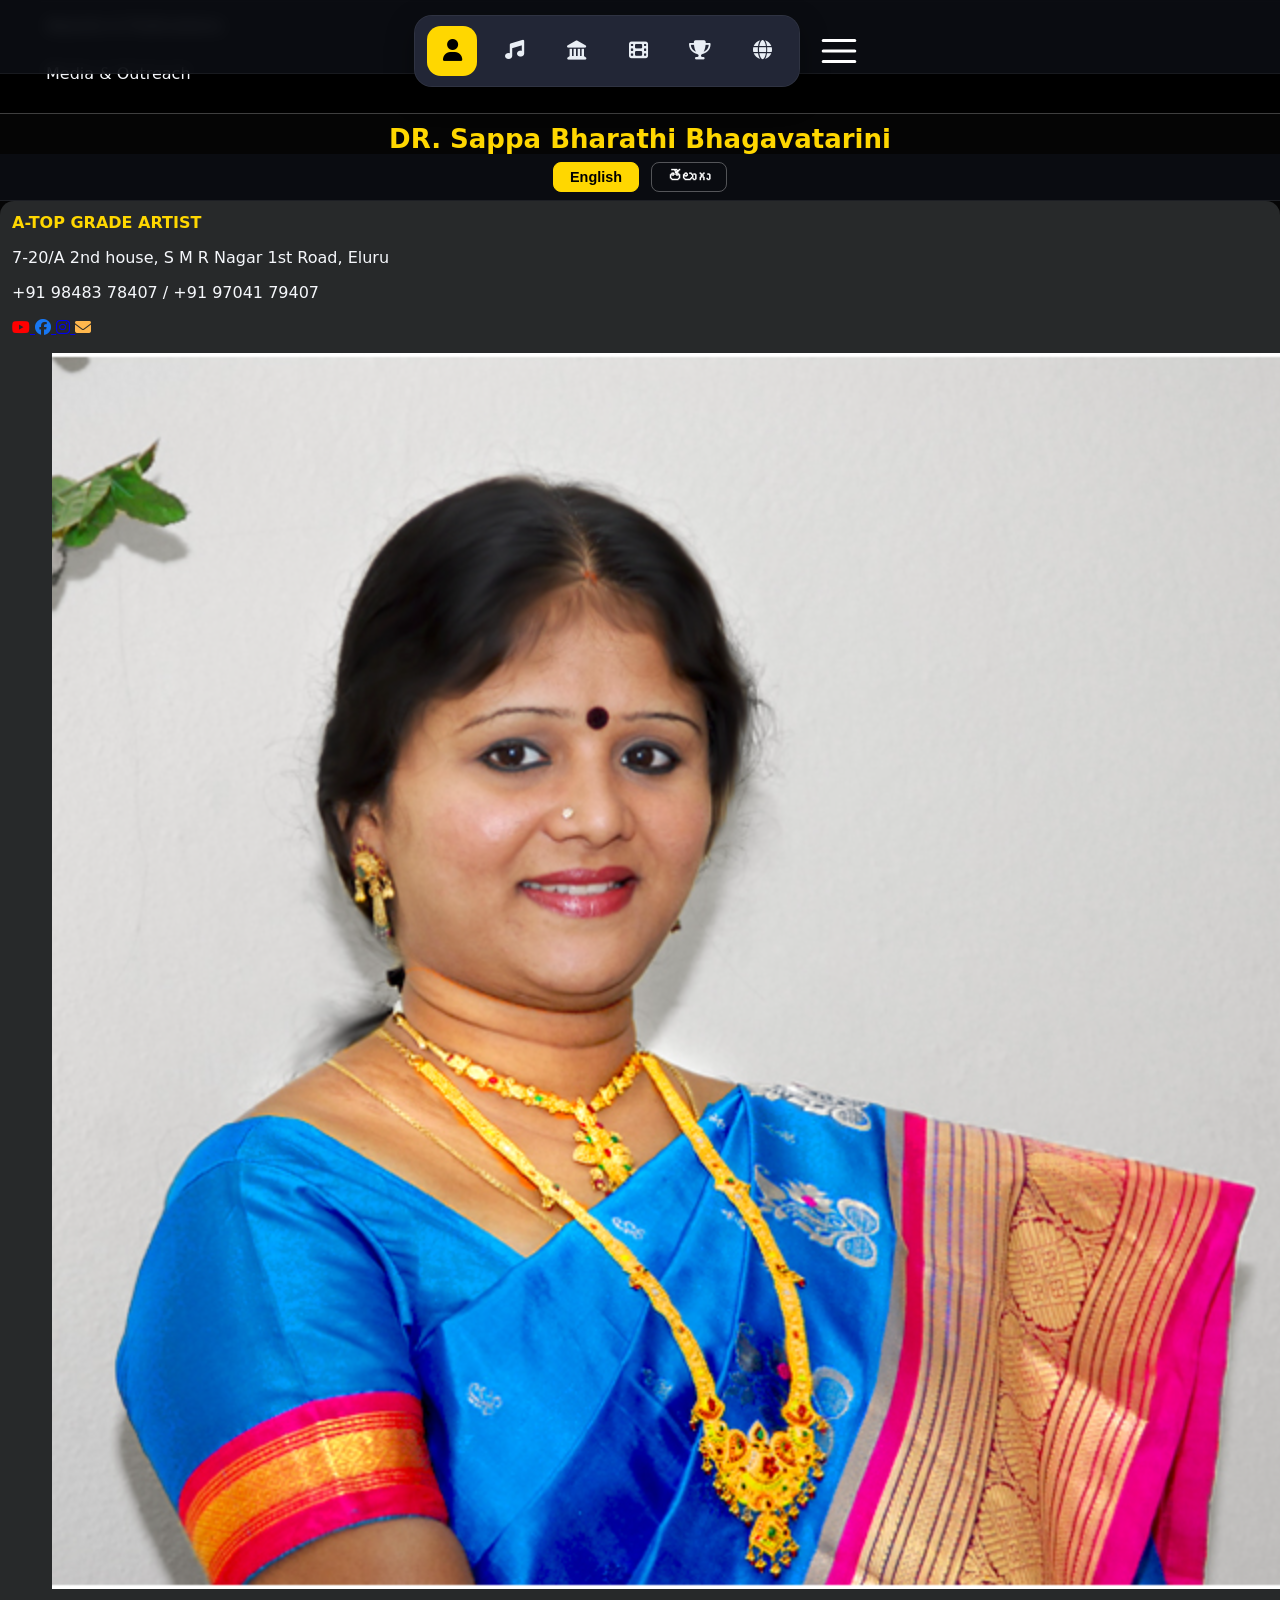
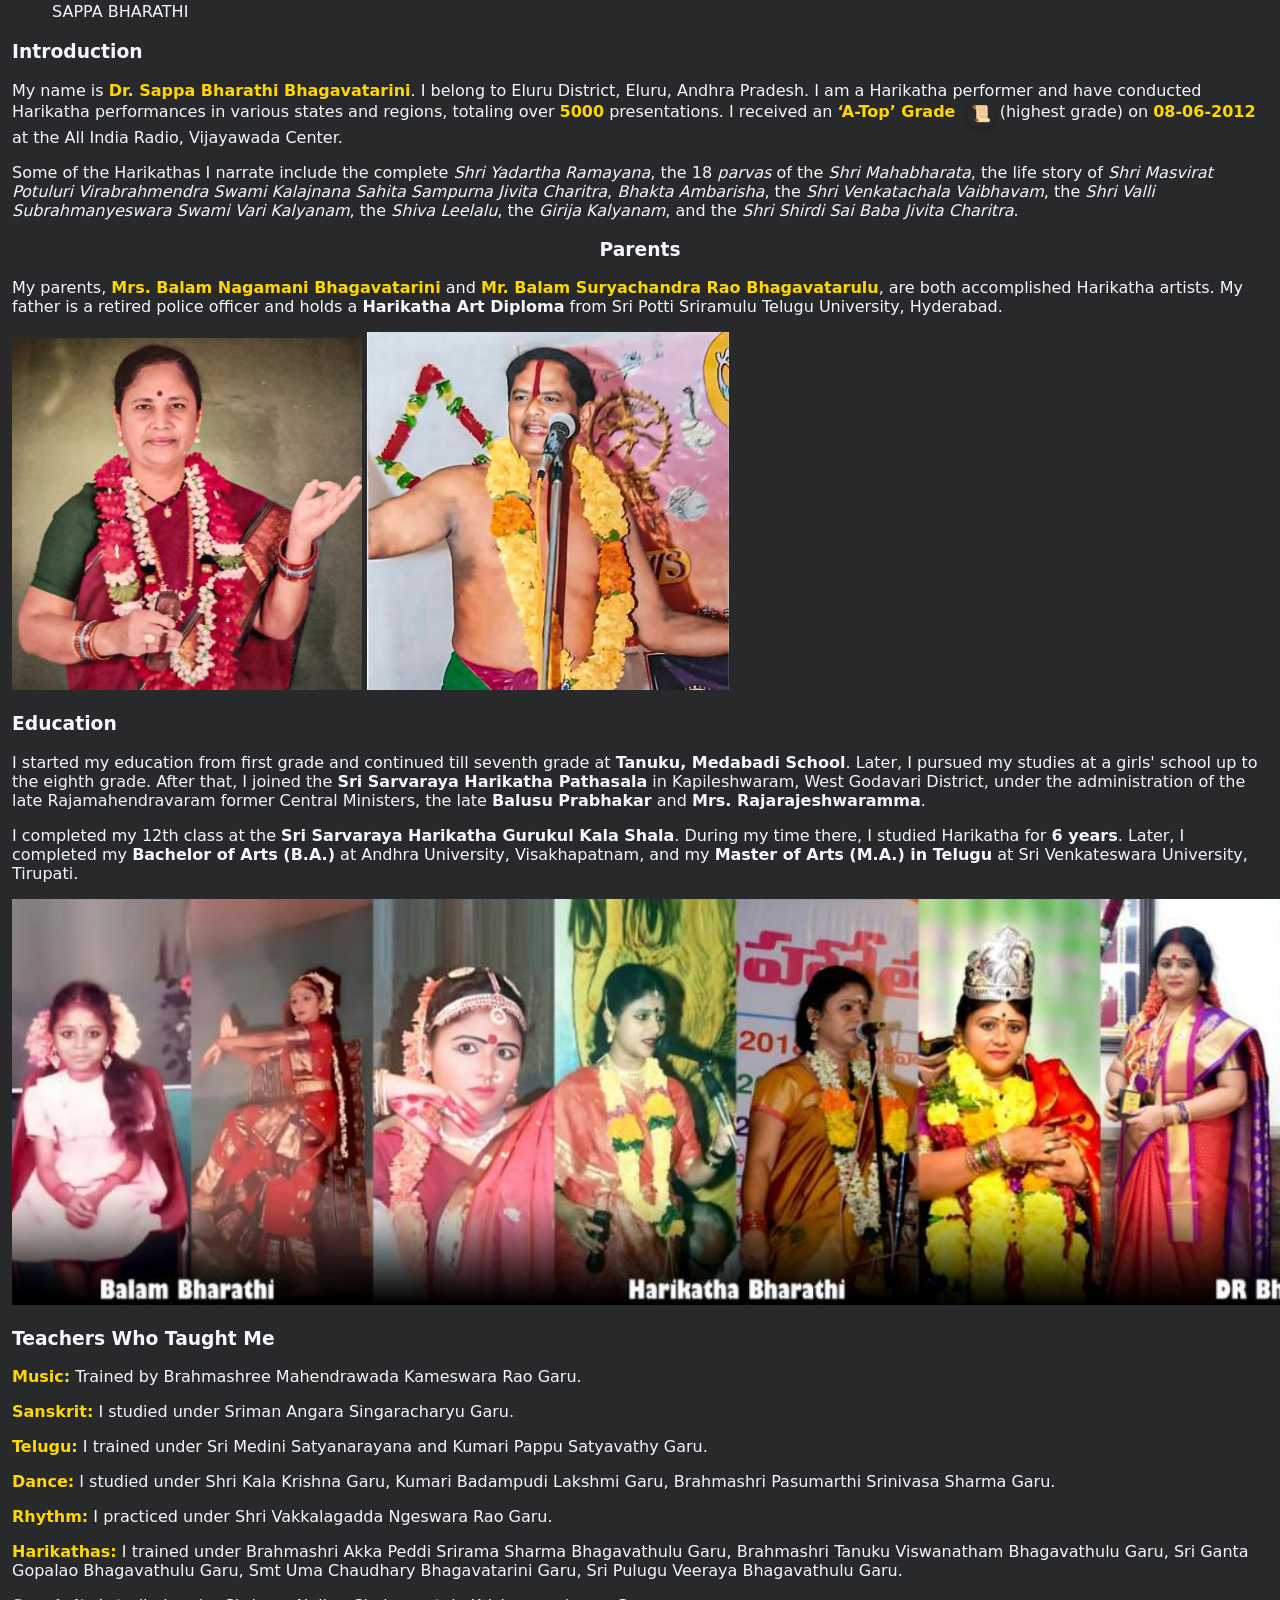
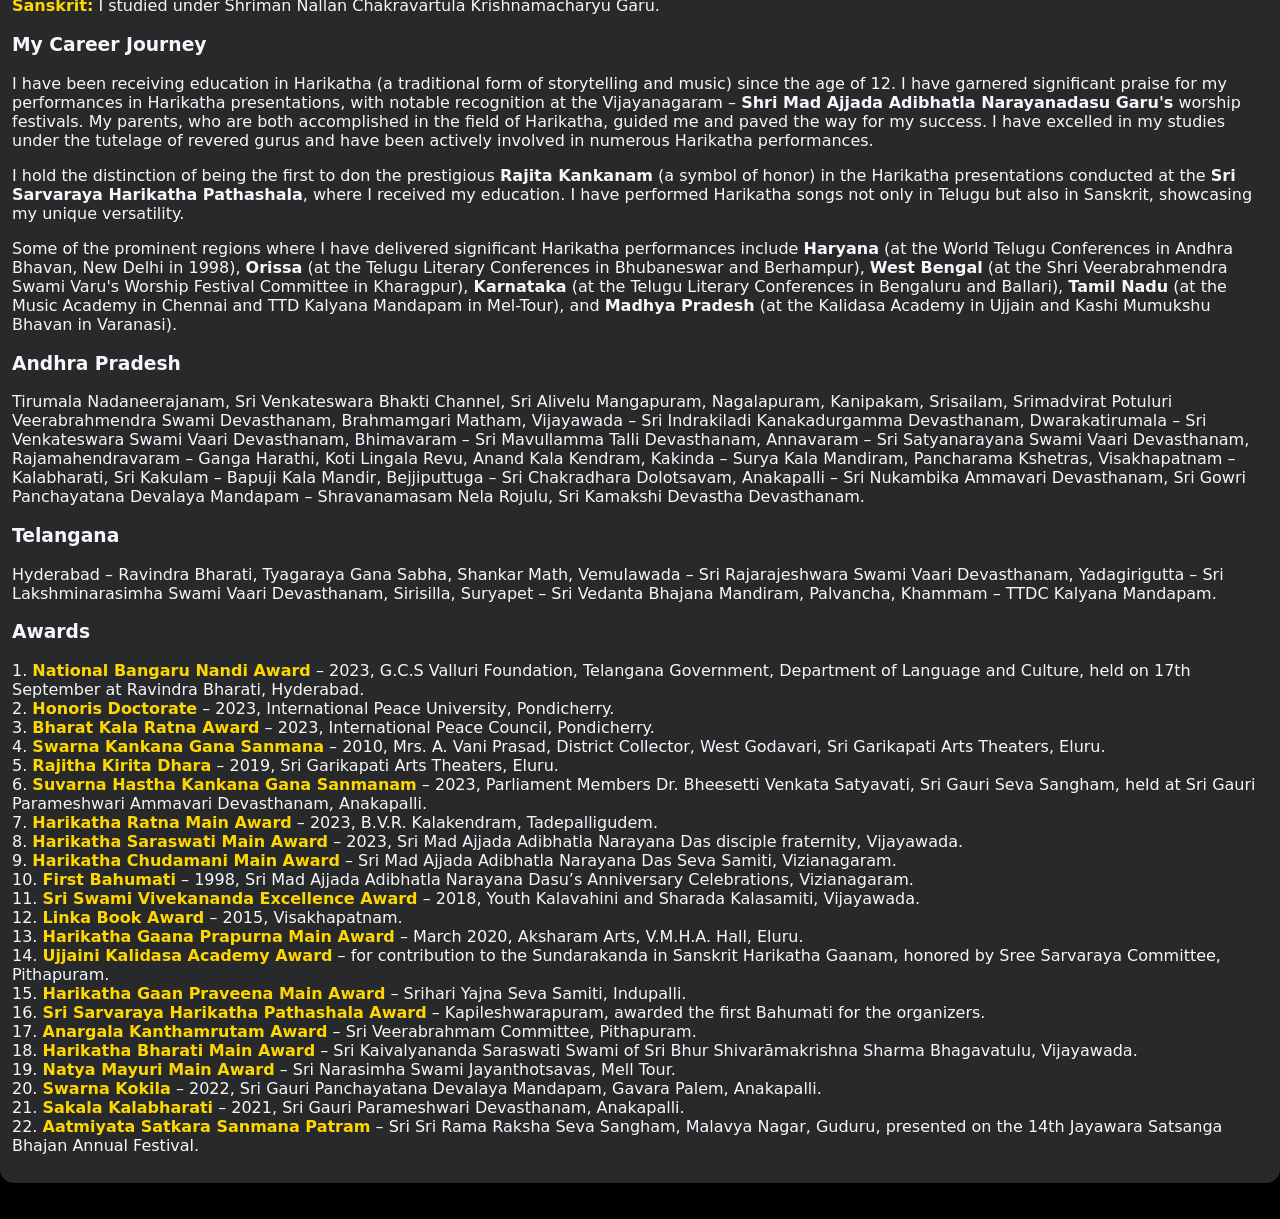
==== index.html @ ff8c1814 "Update index.html" ====
<!DOCTYPE html>
<html lang="en">
<head>
  <meta charset="UTF-8" />
  <meta name="viewport" content="width=device-width, initial-scale=1" />
  <title>Top Dock with Name Label</title>
  <link rel="stylesheet" href="style.css" />
  <link rel="stylesheet" href="https://cdnjs.cloudflare.com/ajax/libs/font-awesome/6.5.0/css/all.min.css">
  
  <link rel="stylesheet"
  href="https://cdn.jsdelivr.net/gh/devicons/devicon@v2.15.1/devicon.min.css">

</head>






<body>

  

  <!-- subtle grain -->
  <svg class="bg-noise" aria-hidden="true">
    <filter id="noiseFilter">
      <feTurbulence type="fractalNoise" baseFrequency="0.85" numOctaves="4" seed="7"/>
      <feColorMatrix type="saturate" values="0"/>
    </filter>
    <rect x="0" y="0" width="100%" height="100%" filter="url(#noiseFilter)" opacity="0.18"></rect>
  </svg>
  <div class="bg-overlay" aria-hidden="true"></div>

  <!-- FIXED TOP BAR --><header class="topbar" role="banner">
  <div class="topbar-inner">
    <!-- dock -->
    <nav id="dock" class="dock" role="tablist" aria-label="Top dock">
      <button class="dock-btn active" role="tab" aria-selected="true"
              aria-controls="panel-about" data-panel="panel-about" data-title="About">
        <span class="icon"><i class="fa-solid fa-user"></i></span>
        <span class="sr">About</span>
      </button>

      <button class="dock-btn" role="tab" aria-selected="false"
              aria-controls="panel-harikatha" data-panel="panel-harikatha" data-title="Sangeetha Vibhagamulu (Music Divisions)">
        <span class="icon"><i class="fa-solid fa-music"></i></span>
        <span class="sr">Sangeetha Vibhagamulu (Music Divisions)</span>
      </button>

      <button class="dock-btn" role="tab" aria-selected="false"
              aria-controls="panel-music" data-panel="panel-music" data-title="Pramukhalu ">
        <span class="icon"><i class="fa-solid fa-landmark"></i></span>
        <span class="sr">Pramukhalu</span>
      </button>

      <button class="dock-btn" role="tab" aria-selected="false"
              aria-controls="panel-cinema" data-panel="panel-cinema" data-title="Film Artists & Directors">
        <span class="icon"><i class="fa-solid fa-film"></i></span>
        <span class="sr">Film Artists & Directors</span>
      </button>

      <button class="dock-btn" role="tab" aria-selected="false"
              aria-controls="panel-awards" data-panel="panel-awards" data-title="Awards & Publications">
        <span class="icon"><i class="fa-solid fa-trophy"></i></span>
        <span class="sr">Awards & Publications</span>
      </button>

      <button class="dock-btn" role="tab" aria-selected="false"
              aria-controls="panel-media" data-panel="panel-media" data-title="Media & Outreach">
        <span class="icon"><i class="fa-solid fa-globe"></i></span>
        <span class="sr">Media & Outreach</span>
      </button>

      <!-- label pill -->
      <div id="tabLabel" class="tab-label" aria-hidden="true"></div>
    </nav>

    <!-- hamburger -->
    <button id="menuToggle" class="icon-btn" aria-label="Open menu" aria-expanded="false">
      <svg class="icon-bars" viewBox="0 0 24 24" aria-hidden="true"><path d="M3 6h18M3 12h18M3 18h18"/></svg>
      <svg class="icon-close" viewBox="0 0 24 24" aria-hidden="true"><path d="M4 4l16 16M20 4L4 20"/></svg>
    </button>
  </div>
</header>





  <!-- slide menu -->
  <aside id="mobileMenu" class="mobile-menu" aria-hidden="true">
    <ul>
      <li data-panel="panel-about">About</li>
      <li data-panel="panel-harikatha">Sangeetha Vibhagamulu (Music Divisions)</li>
      <li data-panel="panel-music">Pramukhalu</li>
      <li data-panel="panel-cinema">Film Artists &amp; Directors</li>
      <li data-panel="panel-awards">Awards &amp; Publications</li>
      <li data-panel="panel-media">Media &amp; Outreach</li>
    </ul>
  </aside>




  <main class="panels">
    <!-- 1) About --><section id="panel-about" role="tabpanel">
  <h2>DR. Sappa Bharathi Bhagavatarini</h2>






  <!-- (Optional) About subtab header -->
 



  

  <!-- Sticky Language Toggle -->
  <div class="lang-toggle">
    <button id="btn-en" class="lang-btn active">English</button>
    <button id="btn-te" class="lang-btn">తెలుగు</button>
  </div>

<div class="lang-content">

  <!-- ================= ENGLISH VERSION ================= -->
  <div id="lang-en" class="lang-panel" style="display: block;">
    <div class="subpanel-group">

      <div id="about-info-en" class="subpanel">

        <!-- TOP CARD -->
        <div class="about-hero">
          <div class="hero-text">
            <div class="rank"><strong style="color: gold;">A-TOP GRADE ARTIST</strong></div>

            <p class="addr">7-20/A 2nd house, S M R Nagar 1st Road, Eluru</p>
            <p class="phones">+91 98483 78407 / +91 97041 79407</p>

            <div class="hero-icons">
              <a class="icon yt" href="https://www.youtube.com/@SappaBharathiBhagavatarini" target="_blank" rel="noopener" aria-label="YouTube">
                <i class="fa-brands fa-youtube"></i>
              </a>
              <a class="icon fb" href="https://www.facebook.com/profile.php?id=100008436812038" target="_blank" rel="noopener" aria-label="Facebook">
                <i class="fa-brands fa-facebook"></i>
              </a>
              <a class="icon ig" href="https://www.instagram.com/sappa_bharathi/" target="_blank" rel="noopener" aria-label="Instagram">
                <i class="fa-brands fa-instagram"></i>
              </a>
              <a class="icon mail" href="mailto:sappabharathi@gmail.com" aria-label="Email">
                <i class="fa-solid fa-envelope"></i>
              </a>
            </div>
            
            
          </div>

          <figure class="hero-photo">
            <img src="About/info/profile pic.png" alt="Sappa Bharathi portrait">
            <figcaption>SAPPA BHARATHI</figcaption>
          </figure>
        </div>

        <!-- EVERYTHING ELSE IN ONE BLOCK -->
        <div class="info-matter">

          <!-- Introduction -->
          <h3 class="about-title">Introduction</h3>

          <p class="intro-text">
            My name is <strong style="color: gold;">Dr. Sappa Bharathi Bhagavatarini</strong>. I belong to Eluru District, Eluru, Andhra Pradesh.
            I am a Harikatha performer and have conducted Harikatha performances in various states and regions, totaling
            over <strong style="color: gold;">5000</strong> presentations.
            I received an <strong style="color: gold;">‘A-Top’ Grade</strong>
            <!-- Badge button (click to open) -->
            <button class="a-top-badge emoji-badge"
                    type="button"
                    aria-label="‘A-Top’ Grade certificate"
                    title="‘A-Top’ Grade certificate">
              <span class="emoji" aria-hidden="true">📜</span>
            </button>
            (highest grade) on <strong style="color: gold;">08-06-2012</strong> at the All India Radio, Vijayawada Center.
          </p>

          <!-- Popup overlay (your JS adds/removes .show) -->
          <div id="aTopOverlay" class="a-top-overlay" role="dialog" aria-modal="true" aria-labelledby="aTopTitle" aria-hidden="true">
            <div class="a-top-popup" role="document">
              <button class="a-top-close" type="button" aria-label="Close">×</button>

              <!-- Certificate image -->
              <img src="About/A-top.png" alt="A-Top certificate" class="a-top-certificate">

              <h4 id="aTopTitle" class="a-top-heading">
                <!-- keep/readthedocs.svg only if you want the small icon; safe to remove -->
                <img src="About/readthedocs.svg" alt="" class="a-top-devicon-svg a-top-titleicon">
                ‘A-Top’ Grade – All India Radio
              </h4>
              <p>Vijayawada Centre • 08-06-2012</p>
            </div>
          </div>

          <!-- Popup JS -->
          <script>
            (function () {
              const trigger  = document.querySelector('.a-top-badge');      // the emoji button
              const overlay  = document.getElementById('aTopOverlay');      // the modal overlay
              const closeBtn = overlay ? overlay.querySelector('.a-top-close') : null;

              let hideTimer = null;

              function showPopup() {
                if (!overlay) return;
                overlay.classList.add('show');
                overlay.setAttribute('aria-hidden', 'false');
                clearTimeout(hideTimer);
                hideTimer = setTimeout(hidePopup, 5000);                    // auto-close after 5s
                if (closeBtn) closeBtn.focus();
              }

              function hidePopup() {
                if (!overlay) return;
                overlay.classList.remove('show');
                overlay.setAttribute('aria-hidden', 'true');
                clearTimeout(hideTimer);
                if (trigger) trigger.focus();
              }

              // open on badge click
              if (trigger) trigger.addEventListener('click', showPopup);

              // close on × click
              if (closeBtn) closeBtn.addEventListener('click', hidePopup);

              // close when clicking outside the card
              if (overlay) {
                overlay.addEventListener('click', (e) => {
                  if (e.target === overlay) hidePopup();
                });
              }

              // close on Escape
              document.addEventListener('keydown', (e) => {
                if (e.key === 'Escape' && overlay && overlay.classList.contains('show')) {
                  hidePopup();
                }
              });
            })();
          </script>

          <p>
            Some of the Harikathas I narrate include the complete <em>Shri Yadartha Ramayana</em>, the 18 <em>parvas</em> of
            the <em>Shri Mahabharata</em>, the life story of
            <em>Shri Masvirat Potuluri Virabrahmendra Swami Kalajnana Sahita Sampurna Jivita Charitra</em>,
            <em>Bhakta Ambarisha</em>, the <em>Shri Venkatachala Vaibhavam</em>, the
            <em>Shri Valli Subrahmanyeswara Swami Vari Kalyanam</em>, the <em>Shiva Leelalu</em>, the
            <em>Girija Kalyanam</em>, and the <em>Shri Shirdi Sai Baba Jivita Charitra</em>.
          </p>

          <!-- Parents -->
          <h3 class="about-title" style="text-align:center">Parents</h3>
          <p>
            My parents, <strong style="color: gold;">Mrs. Balam Nagamani Bhagavatarini</strong> and
            <strong style="color: gold;">Mr. Balam Suryachandra Rao Bhagavatarulu</strong>,
            are both accomplished Harikatha artists. My father is a retired police officer and holds a
            <strong>Harikatha Art Diploma</strong> from Sri Potti Sriramulu Telugu University, Hyderabad.
          </p>
          <div class="two-images-mobile">
            <img src="About/info/mom.png" alt="Mrs. Balam Nagamani Bhagavatarini">
            <img src="About/info/dad.png" alt="Mr. Balam Suryachandra Rao Bhagavatarulu">
          </div>

          <!-- Education -->
          <h3 class="about-title">Education</h3>
          <p>
            I started my education from first grade and continued till seventh grade at
            <strong>Tanuku, Medabadi School</strong>. Later, I pursued my studies at a girls' school
            up to the eighth grade. After that, I joined the
            <strong>Sri Sarvaraya Harikatha Pathasala</strong> in Kapileshwaram, West Godavari District,
            under the administration of the late Rajamahendravaram former Central Ministers, the late
            <strong>Balusu Prabhakar</strong> and <strong>Mrs. Rajarajeshwaramma</strong>.
          </p>
          <p>
            I completed my 12th class at the <strong>Sri Sarvaraya Harikatha Gurukul Kala Shala</strong>.
            During my time there, I studied Harikatha for <strong>6 years</strong>. Later, I completed my
            <strong>Bachelor of Arts (B.A.)</strong> at Andhra University, Visakhapatnam, and my
            <strong>Master of Arts (M.A.) in Telugu</strong> at Sri Venkateswara University, Tirupati.
          </p>
          <div class="info-image">
            <img src="About/info/1-10.png" alt="Education photo">
          </div>

          <!-- Teachers -->
          <h3 class="about-title">Teachers Who Taught Me</h3>
          <div class="teacher-inline">
            <p><strong style="color: gold;">Music:</strong> Trained by Brahmashree Mahendrawada Kameswara Rao Garu.</p>
            <p><strong style="color: gold;">Sanskrit:</strong> I studied under Sriman Angara Singaracharyu Garu.</p>
            <p><strong style="color: gold;">Telugu:</strong> I trained under Sri Medini Satyanarayana and Kumari Pappu Satyavathy Garu.</p>
            <p><strong style="color: gold;">Dance:</strong> I studied under Shri Kala Krishna Garu, Kumari Badampudi Lakshmi Garu, Brahmashri Pasumarthi Srinivasa Sharma Garu.</p>
            <p><strong style="color: gold;">Rhythm:</strong> I practiced under Shri Vakkalagadda Ngeswara Rao Garu.</p>
            <p><strong style="color: gold;">Harikathas:</strong> I trained under Brahmashri Akka Peddi Srirama Sharma Bhagavathulu Garu, Brahmashri Tanuku Viswanatham Bhagavathulu Garu,
              Sri Ganta Gopalao Bhagavathulu Garu, Smt Uma Chaudhary Bhagavatarini Garu, Sri Pulugu Veeraya Bhagavathulu Garu.</p>
            <p><strong style="color: gold;">Sanskrit:</strong> I studied under Shriman Nallan Chakravartula Krishnamacharyu Garu.</p>
          </div>

            <!-- Career Journey -->
            <h3 class="about-title">My Career Journey</h3>
            <p>
              I have been receiving education in Harikatha (a traditional form of storytelling and music)
              since the age of 12. I have garnered significant praise for my performances in Harikatha
              presentations, with notable recognition at the Vijayanagaram –
              <strong>Shri Mad Ajjada Adibhatla Narayanadasu Garu's</strong> worship festivals. My parents,
              who are both accomplished in the field of Harikatha, guided me and paved the way for my success.
              I have excelled in my studies under the tutelage of revered gurus and have been actively involved
              in numerous Harikatha performances.
            </p>
            <p>
              I hold the distinction of being the first to don the prestigious <strong>Rajita Kankanam</strong>
              (a symbol of honor) in the Harikatha presentations conducted at the
              <strong>Sri Sarvaraya Harikatha Pathashala</strong>, where I received my education. I have performed
              Harikatha songs not only in Telugu but also in Sanskrit, showcasing my unique versatility.
            </p>
            <p>
              Some of the prominent regions where I have delivered significant Harikatha performances include
              <strong>Haryana</strong> (at the World Telugu Conferences in Andhra Bhavan, New Delhi in 1998),
              <strong>Orissa</strong> (at the Telugu Literary Conferences in Bhubaneswar and Berhampur),
              <strong>West Bengal</strong> (at the Shri Veerabrahmendra Swami Varu's Worship Festival Committee in Kharagpur),
              <strong>Karnataka</strong> (at the Telugu Literary Conferences in Bengaluru and Ballari),
              <strong>Tamil Nadu</strong> (at the Music Academy in Chennai and TTD Kalyana Mandapam in Mel-Tour),
              and <strong>Madhya Pradesh</strong> (at the Kalidasa Academy in Ujjain and Kashi Mumukshu Bhavan in Varanasi).
            </p>

            <!-- Places -->
            <h3 class="about-title">Andhra Pradesh</h3>
            <p>
              Tirumala Nadaneerajanam, Sri Venkateswara Bhakti Channel, Sri Alivelu Mangapuram, Nagalapuram, Kanipakam,
              Srisailam, Srimadvirat Potuluri Veerabrahmendra Swami Devasthanam, Brahmamgari Matham, Vijayawada – Sri Indrakiladi
              Kanakadurgamma Devasthanam, Dwarakatirumala – Sri Venkateswara Swami Vaari Devasthanam, Bhimavaram – Sri Mavullamma
              Talli Devasthanam, Annavaram – Sri Satyanarayana Swami Vaari Devasthanam, Rajamahendravaram – Ganga Harathi,
              Koti Lingala Revu, Anand Kala Kendram, Kakinda – Surya Kala Mandiram, Pancharama Kshetras, Visakhapatnam – Kalabharati,
              Sri Kakulam – Bapuji Kala Mandir, Bejjiputtuga – Sri Chakradhara Dolotsavam, Anakapalli – Sri Nukambika Ammavari
              Devasthanam, Sri Gowri Panchayatana Devalaya Mandapam – Shravanamasam Nela Rojulu, Sri Kamakshi Devastha Devasthanam.
            </p>

            <h3 class="about-title">Telangana</h3>
            <p>
              Hyderabad – Ravindra Bharati, Tyagaraya Gana Sabha, Shankar Math, Vemulawada – Sri Rajarajeshwara Swami Vaari
              Devasthanam, Yadagirigutta – Sri Lakshminarasimha Swami Vaari Devasthanam, Sirisilla, Suryapet – Sri Vedanta Bhajana
              Mandiram, Palvancha, Khammam – TTDC Kalyana Mandapam.
            </p>

            <h3 class="about-title">Awards</h3>
            <p>
              1. <strong style="color: gold;">National Bangaru Nandi Award</strong> – 2023, G.C.S Valluri Foundation, Telangana Government, Department of Language and Culture, held on 17th September at Ravindra Bharati, Hyderabad.<br>
              2. <strong style="color: gold;">Honoris Doctorate</strong> – 2023, International Peace University, Pondicherry.<br>
              3. <strong style="color: gold;">Bharat Kala Ratna Award</strong> – 2023, International Peace Council, Pondicherry.<br>
              4. <strong style="color: gold;">Swarna Kankana Gana Sanmana</strong> – 2010, Mrs. A. Vani Prasad, District Collector, West Godavari, Sri Garikapati Arts Theaters, Eluru.<br>
              5. <strong style="color: gold;">Rajitha Kirita Dhara</strong> – 2019, Sri Garikapati Arts Theaters, Eluru.<br>
              6. <strong style="color: gold;">Suvarna Hastha Kankana Gana Sanmanam</strong> – 2023, Parliament Members Dr. Bheesetti Venkata Satyavati, Sri Gauri Seva Sangham, held at Sri Gauri Parameshwari Ammavari Devasthanam, Anakapalli.<br>
              7. <strong style="color: gold;">Harikatha Ratna Main Award</strong> – 2023, B.V.R. Kalakendram, Tadepalligudem.<br>
              8. <strong style="color: gold;">Harikatha Saraswati Main Award</strong> – 2023, Sri Mad Ajjada Adibhatla Narayana Das disciple fraternity, Vijayawada.<br>
              9. <strong style="color: gold;">Harikatha Chudamani Main Award</strong> – Sri Mad Ajjada Adibhatla Narayana Das Seva Samiti, Vizianagaram.<br>
              10. <strong style="color: gold;">First Bahumati</strong> – 1998, Sri Mad Ajjada Adibhatla Narayana Dasu’s Anniversary Celebrations, Vizianagaram.<br>
              11. <strong style="color: gold;">Sri Swami Vivekananda Excellence Award</strong> – 2018, Youth Kalavahini and Sharada Kalasamiti, Vijayawada.<br>
              12. <strong style="color: gold;">Linka Book Award</strong> – 2015, Visakhapatnam.<br>
              13. <strong style="color: gold;">Harikatha Gaana Prapurna Main Award</strong> – March 2020, Aksharam Arts, V.M.H.A. Hall, Eluru.<br>
              14. <strong style="color: gold;">Ujjaini Kalidasa Academy Award</strong> – for contribution to the Sundarakanda in Sanskrit Harikatha Gaanam, honored by Sree Sarvaraya Committee, Pithapuram.<br>
              15. <strong style="color: gold;">Harikatha Gaan Praveena Main Award</strong> – Srihari Yajna Seva Samiti, Indupalli.<br>
              16. <strong style="color: gold;">Sri Sarvaraya Harikatha Pathashala Award</strong> – Kapileshwarapuram, awarded the first Bahumati for the organizers.<br>
              17. <strong style="color: gold;">Anargala Kanthamrutam Award</strong> – Sri Veerabrahmam Committee, Pithapuram.<br>
              18. <strong style="color: gold;">Harikatha Bharati Main Award</strong> – Sri Kaivalyananda Saraswati Swami of Sri Bhur Shivarāmakrishna Sharma Bhagavatulu, Vijayawada.<br>
              19. <strong style="color: gold;">Natya Mayuri Main Award</strong> – Sri Narasimha Swami Jayanthotsavas, Mell Tour.<br>
              20. <strong style="color: gold;">Swarna Kokila</strong> – 2022, Sri Gauri Panchayatana Devalaya Mandapam, Gavara Palem, Anakapalli.<br>
              21. <strong style="color: gold;">Sakala Kalabharati</strong> – 2021, Sri Gauri Parameshwari Devasthanam, Anakapalli.<br>
              22. <strong style="color: gold;">Aatmiyata Satkara Sanmana Patram</strong> – Sri Sri Rama Raksha Seva Sangham, Malavya Nagar, Guduru, presented on the 14th Jayawara Satsanga Bhajan Annual Festival.
            </p>

          </div><!-- /info-matter -->
        </div><!-- /subpanel -->
      </div><!-- /subpanel-group -->
    </div><!-- /lang-en -->

    <!-- ================= TELUGU VERSION ================= -->
    <div id="lang-te" class="lang-panel" style="display: none;">
      <div class="subpanel-group">
        <div id="about-info-te" class="subpanel">

          <!-- TOP CARD -->
          <div class="about-hero">
            <div class="hero-text">
              <div class="rank"><strong style="color: gold;">A-TOP GRADE ARTIST</strong></div>

              <p class="addr">7-20/A 2nd house, S M R Nagar 1st Road, Eluru</p>
              <p class="phones">
                <a href="tel:+919848378407">+91 98483 78407</a> /
                <a href="tel:+919704179407">+91 97041 79407</a>
              </p>

              <div class="hero-icons">
                <a href="https://www.youtube.com/@SappaBharathiBhagavatarini" target="_blank" rel="noopener" aria-label="YouTube">
                  <i class="fa-brands fa-youtube"></i>
                </a>
                <a href="https://www.facebook.com/profile.php?id=100008436812038" target="_blank" rel="noopener" aria-label="Facebook">
                  <i class="fa-brands fa-facebook"></i>
                </a>
                <a href="mailto:sappabharathi@gmail.com" aria-label="Email">
                  <i class="fa-solid fa-envelope"></i>
                </a>
              </div>
            </div>

            <figure class="hero-photo">
              <img src="About/info/profile pic.png" alt="Sappa Bharathi portrait">
              <figcaption>SAPPA BHARATHI</figcaption>
            </figure>
          </div>

          <!-- EVERYTHING ELSE IN ONE BLOCK -->
          <div class="info-matter">

<!-- పరిచయం (Telugu) -->
<h3 class="about-title">పరిచయం</h3>

<p class="intro-text">
  నా పేరు <strong style="color: gold;">Dr. Sappa Bharathi Bhagavatarini</strong>.
  నేను ఏలూరు జిల్లా, ఏలూరు వాసిని. నేను హరికథ కళాకారిణిని మరియు
  వివిధ రాష్ట్రాలు, ప్రాంతాలలో కలిపి
  <strong style="color: gold;">5000కి పైగా</strong> హరికథ ప్రదర్శనలు ఇచ్చాను.
  ప్రసార భారతీ – ఆల్ ఇండియా రేడియో, విజయవాడ కేంద్రంలో
  <strong style="color: gold;">08-06-2012</strong> తేదీన
  <strong style="color: gold;">‘ఏ-టాప్’ గ్రేడ్ (A-Top Grade)</strong>
  <!-- Badge button (click to open certificate popup) -->
  <button class="a-top-badge emoji-badge"
          type="button"
          aria-label="‘A-Top’ Grade certificate"
          title="‘A-Top’ Grade certificate">
    <span class="emoji" aria-hidden="true">📜</span>
  </button>
  (అత్యున్నత గ్రేడ్) అందుకున్నాను.
</p>

<!-- Popup overlay (JS toggles .show) -->
<div id="aTopOverlay" class="a-top-overlay" role="dialog" aria-modal="true"
     aria-labelledby="aTopTitle" aria-hidden="true">
  <div class="a-top-popup" role="document">
    <button class="a-top-close" type="button" aria-label="Close">×</button>

    <!-- Certificate pic -->
    <img src="About/A-top.png" alt="A-Top certificate" class="a-top-certificate">

    <h4 id="aTopTitle" class="a-top-heading">
      <!-- small icon pic (same as English block) -->
      <img src="About/readthedocs.svg" alt="" class="a-top-devicon-svg a-top-titleicon">
      ‘A-టాప్’ గ్రేడ్ – All India Radio
    </h4>
    <p>Vijayawాడా Centre • 08-06-2012</p>
  </div>
</div>

<script>
  (() => {
    const AUTO_CLOSE_MS = 5000; // set to 0 to disable auto-close
  
    function findOverlayFor(btn){
      // Prefer the nearest .a-top-overlay within the same section/block
      const scope = btn.closest('.info-matter') || document;
      let ov = scope.querySelector('.a-top-overlay');
      // Fallback: next sibling overlay after the button's paragraph
      if(!ov){
        const p = btn.closest('p');
        if (p && p.nextElementSibling && p.nextElementSibling.classList.contains('a-top-overlay')) {
          ov = p.nextElementSibling;
        }
      }
      return ov;
    }
  
    function wireOne(btn){
      const overlay = findOverlayFor(btn);
      if(!overlay) return;
  
      const closeBtn = overlay.querySelector('.a-top-close');
      let timer = null;
  
      const open = () => {
        overlay.classList.add('show');
        overlay.setAttribute('aria-hidden','false');
        if (AUTO_CLOSE_MS > 0){
          clearTimeout(timer);
          timer = setTimeout(close, AUTO_CLOSE_MS);
        }
        if (closeBtn) closeBtn.focus();
      };
  
      const close = () => {
        overlay.classList.remove('show');
        overlay.setAttribute('aria-hidden','true');
        clearTimeout(timer);
        btn.focus();
      };
  
      btn.addEventListener('click', open);
      if (closeBtn) closeBtn.addEventListener('click', close);
  
      overlay.addEventListener('click', (e) => {
        if (e.target === overlay) close();
      });
  
      document.addEventListener('keydown', (e) => {
        if (e.key === 'Escape' && overlay.classList.contains('show')) close();
      });
    }
  
    // Wire all badge buttons on the page
    document.querySelectorAll('.a-top-badge').forEach(wireOne);
  })();
  </script>
  





<p>
  నేను చెప్పే హరికథలు:
  <em>శ్రీ యధార్థ రామాయణం (సంపూర్ణం)</em>,
  <em>శ్రీ మహాభారతం</em> 18 పర్వాలు,
  <em>శ్రీమద్ విరాట్ పోతులూరి వీరబ్రహ్మేంద్ర స్వామి కాలజ్ఞాన సహిత సంపూర్ణ జీవిత చరిత్ర</em>,
  <em>భక్త అంబరీష</em>,
  <em>శ్రీ వెంకటాచల వైభవం</em>,
  <em>శ్రీ వల్లి సుబ్రహ్మణ్యేశ్వర స్వామి వారి కళ్యాణం</em>,
  <em>శివ లీలలు</em>,
  <em>గిరిజా కళ్యాణం</em>,
  <em>శ్రీ శిరిడీ సాయి బాబా జీవిత చరిత్ర</em> మొదలైనవి.
</p>







            <h3 class="about-title" style="text-align:center">తల్లిదండ్రులు</h3>
            <p>
              నాకు జన్మనిచ్చిన తల్లిదండ్రులు
              <strong style="color: gold;">శ్రీమతి బాలం నాగమణి భాగవతారిణి</strong>,
              <strong style="color: gold;">శ్రీ బాలం సూర్యచంద్రరావు భాగవతులు</strong>
              (శ్రీ పొట్టి శ్రీరాములు తెలుగు విశ్వవిద్యాలయం, హైదరాబాద్ – హరికథ డిప్లమో ఆర్టిస్ట్)
              మరియు రిటైర్డ్ హెడ్ కానిస్టేబుల్.
              ఉభయులు ప్రసిద్ధ హరికథా కళాకారులు.
            </p>



            
            <div class="two-images-mobile">
              <img src="About/info/mom.png" alt="Mrs. Balam Nagamani Bhagavatarini">
              <img src="About/info/dad.png" alt="Mr. Balam Suryachandra Rao Bhagavatarulu">
            </div>

            <h3 class="about-title">విద్యాభ్యాసం</h3>
            <p>
  నేను ప్రాథమిక విద్యను <strong>తణుకు మేడబడినందు</strong> మొదటి తరగతి నుండి ఏడవ తరగతి వరకు పూర్తిచేశాను.
  ఎనిమిదవ తరగతిని <strong>అత్తిలి గర్ల్స్ స్కూల్</strong>లో చదువుకున్నాను.
  ఆ తర్వాత <strong>శ్రీ సర్వారాయ హరికథ పాఠశాల</strong>, కపిలేశ్వరపురం (తూర్పుగోదావరి జిల్లా) నందు
  నా 12వ ఏట ప్రవేశం పొందాను. ఈ సంస్థ వ్యవస్థాపకులు రాజమహేంద్రవరం మాజీ కేంద్ర మంత్రివర్యులు
  స్వర్గీయ <strong>బలుసు ప్రభాకర బుచ్చి కృష్ణ సత్యనారాయణరావు జమీందారు గారు</strong> మరియు
  వారి ధర్మపత్ని <strong>శ్రీమతి రాజరాజేశ్వరమ్మ రాణి గారు</strong>.
</p>
<p>
  నేను <strong>శ్రీ సర్వారాయ హరికథ గురుకుల కళాశాల</strong>లో 12వ తరగతిని పూర్తిచేశాను,
  అక్కడ <strong>6 సంవత్సరాలపాటు</strong> హరికథ విద్యను అభ్యసించాను.
  అనంతరం <strong>ఆంధ్ర విశ్వవిద్యాలయం, విశాఖపట్నం</strong> నందు
  <strong>బి.ఏ. (BA)</strong> పూర్తి చేశాను, తరువాత
  <strong>శ్రీ వెంకటేశ్వర విశ్వవిద్యాలయం, తిరుపతి</strong> నందు
  <strong>ఎం.ఏ. (తెలుగు)</strong> పట్టా సాధించాను.
</p>

            <div class="info-image">
              <img src="About/info/1-10.png" alt="Education photo">
            </div>

            <h3 class="about-title">అధ్యాపకులు</h3>
            <div class="teacher-inline">
              <p><strong style="color: gold;">సంగీతం:</strong> బ్రహ్మశ్రీ మహేంద్రవాడ కామేశ్వరరావు గారి వద్ద శిక్షణ పొందాను.</p>
<p><strong style="color: gold;">సంస్కృతం:</strong> శ్రీమాన్ అంగర సింగరాచార్యులు గారి వద్ద అభ్యాసం చేశాను.</p>
<p><strong style="color: gold;">తెలుగు:</strong> శ్రీ మేదిని సత్యనారాయణ గారు, కుమారి పప్పు సత్యవతి గారి వద్ద శిక్షణ పొందాను.</p>
<p><strong style="color: gold;">నాట్యం:</strong> శ్రీ కళా కృష్ణ గారు, కుమారి బాదంపూడి లక్ష్మీ గారు, బ్రహ్మశ్రీ పసుమర్తి శ్రీనివాస శర్మ గారి వద్ద అభ్యసించాను.</p>
<p><strong style="color: gold;">లయ:</strong> శ్రీ వక్కలగడ్డ నాగేశ్వరరావు గారి వద్ద సాధన చేశాను.</p>
<p><strong style="color: gold;">హరికథలు:</strong> బ్రహ్మశ్రీ అక్క పెద్ది శ్రీరామ శర్మ భాగవతులు గారు, బ్రహ్మశ్రీ తణుకు విశ్వనాథం భాగవతులు గారు,
  శ్రీ గంటా గోపాలరావు భాగవతులు గారు, శ్రీమతి ఉమా చౌదరి భాగవతారిణి గారు, శ్రీ పులుగు వీరయ్య భాగవతులు గార్ల వద్ద శిక్షణ పొందాను.</p>
<p><strong style="color: gold;">సంస్కృత హరికథలు:</strong> శ్రీమాన్ నల్లాన్ చక్రవర్తుల కృష్ణమాచార్యులు గారి వద్ద అభ్యసించాను.</p>


            </div>


            <h3 class="about-title">నా వృతిిపరా టన</h3>
            <p>
  నేను నా <strong>12 ఏట</strong> నుండే హరికథలలో శిక్షణ పొందుతూ, హరికథా ప్రదర్శనలు ఇస్తూ పలువురు ప్రముఖుల ప్రశంసలు అందుకున్నాను.
  ముఖ్యంగా విజయనగరంలోని <strong>శ్రీమద్ అజ్జాడ ఆదిభట్ల నారాయణదాసు గారి ఆరాధన ఉత్సవాలలో</strong>
  హరికథ పోటీలలో ప్రథమ బహుమతి అందుకున్నాను.
  సద్గురువుల శిక్షణలో విద్యాభ్యాసం చేస్తూనే అనేక హరికథ ప్రదర్శనలు ఇవ్వడం జరిగింది.
</p>
<p>
  మా తల్లితండ్రులు ఉభయులు హరికథా రంగంలో ఉండడం వల్ల నాకు చక్కటి మార్గదర్శకత్వం లభించింది.
  నేను విద్యనభ్యసించిన <strong>శ్రీ సర్వారాయ హరికథ పాఠశాలలో</strong> జరిగిన హరికథ పోటీలలో
  నాకు ప్రథమ బహుమతిగా <strong>రజిత కంకణ ధారణ</strong> చేశారు.
  నేను పల్లెల్లో, పట్టణాల్లో, రాష్ట్ర రాష్ట్రేతర ప్రాంతాలలో ఇప్పటివరకు
  <strong>5000+</strong> హరికథా గానాలు నిర్వహించాను.
  తెలుగు భాషలోనే కాక సంస్కృత భాషలోను హరికథా గానాలు చేయడం నా ప్రత్యేకత.
</p>
<p>
  నేను హరికథ గానాలు చేసిన కొన్ని ముఖ్యమైన ప్రదేశాలు:
  <strong>హర్యానా</strong> – ప్రపంచ తెలుగు మహాసభలు, ఆంధ్ర భవన్, న్యూ ఢిల్లీ (1998);
  <strong>ఒరిస్సా</strong> – తెలుగు సాహిత్య సమైక్య, భువనేశ్వర్ మరియు బరంపురం;
  <strong>పశ్చిమ బెంగాల్</strong> – శ్రీ వీరబ్రహ్మేంద్ర స్వామి వారి ఆరాధన ఉత్సవ కమిటీ, ఖరగపూర్;
  <strong>కర్ణాటక</strong> – తెలుగు సాహిత్య సమైక్య, బెంగళూరు మరియు బళ్లారి;
  <strong>తమిళనాడు</strong> – మ్యూజిక్ అకాడమీ, మద్రాస్; TTD కల్యాణ మండపం, మేళ్లటూరు; కుంభకోణం;
  <strong>మధ్యప్రదేశ్</strong> – కాళిదాస అకాడమీ, ఉజ్జయిని;
  <strong>ఉత్తరప్రదేశ్</strong> – కాశీ ముముక్షు భవనం, వారణాసి.
</p>



            <h3 class="about-title">ఆంధ్ర ప్రదేశ్</h3>
            <p>
              <p>
                తిరుమల నాదనీరాజనం, శ్రీ వేంకటేశ్వర భక్తి ఛానల్, శ్రీ అలివేలు మంగాపురం, నాగలాపురం, కాణిపాకం,
                శ్రీశైలం, శ్రీమద్విరాట్ పోతులూరి వీరబ్రహ్మేంద్ర స్వామి దేవస్థానం – బ్రహ్మంగారిమఠం,
                విజయవాడ – శ్రీ ఇంద్రకీలాద్రి కనకదుర్గమ్మ దేవస్థానం, ద్వారకాతిరుమల – శ్రీ వెంకటేశ్వర స్వామి వారి దేవస్థానం,
                భీమవరం – శ్రీ మావుళ్లమ్మ తల్లి దేవస్థానం, అన్నవరం – శ్రీ సత్యనారాయణ స్వామి వారి దేవస్థానం,
                రాజమహేంద్రవరం – గంగా హారతి మరియు కోటి లింగాల రేవు, ఆనంద కళా కేంద్రం,
                కాకినాడ – సూర్య కళా మందిరం, పంచారామ క్షేత్రాలు, విశాఖపట్నం – కళాభారతి,
                శ్రీకాకుళం – బాపూజీ కళామందిరం, బెజ్జిపుట్టుగ – శ్రీ చక్రధర దోలోత్సవాలు,
                అనకాపల్లి – శ్రీ నూకాంబిక అమ్మవారి దేవస్థానం,
                శ్రీ గౌరీ పంచాయతన దేవాలయ మండపం – శ్రావణమాసం నెలరోజులు,
                శ్రీ కామాక్షి దేవస్థ దేవస్థానం.
              </p>
              
            </p>

            <h3 class="about-title">తెలంగాణ</h3>
            <p>
              హైదరాబాద్ రవీంద్ర భారతి, త్యాగరాయ గాన సభ, శంకరమఠం, వేములవాడ- శ్రీ రాజరాజేశ్వర స్వామి వారి దేవస్థానం, యాదగిరిగుట్ట- శ్రీ లక్ష్మీనరసింహస్వామి వారి దేవస్థానం, సిరిసిల్ల,సూర్యాపేట- శ్రీ వేదాంతం భజన మందిరం, పాలవంచ, ఖమ్మం- టీటీడీ కల్యాణ మండపం.

            </p>

            <h3 class="about-title">అవార్డులు</h3>
            <p>
              1. <strong style="color: gold;">జాతీయ బంగారు నంది పురస్కారం</strong> – 2023, జి.సి.ఎస్. వల్లూరి ఫౌండేషన్, తెలంగాణ ప్రభుత్వ భాషా సాంస్కృతిక శాఖ ఆధ్వర్యంలో, తేదీ: 17 సెప్టెంబర్, వేదిక: రవీంద్ర భారతి, హైదరాబాద్.<br>
              2. <strong style="color: gold;">గౌరవ డాక్టరేట్</strong> – 2023, ఇంటర్నేషనల్ పీస్ యూనివర్సిటీ, పాండిచ్చేరి.<br>
              3. <strong style="color: gold;">భారత కళా రత్న అవార్డు</strong> – 2023, ఇంటర్నేషనల్ పీస్ కౌన్సిల్, పాండిచ్చేరి.<br>
              4. <strong style="color: gold;">స్వర్ణ కంకణ ఘన సన్మానం</strong> – 2010, పశ్చిమగోదావరి జిల్లా కలెక్టర్ శ్రీమతి A. వాణి ప్రసాద్ గారి స్వహస్తాల మీదుగా, సంస్థ: శ్రీ గరికపాటి ఆర్ట్స్ థియేటర్స్, ఏలూరు.<br>
              5. <strong style="color: gold;">రజిత కిరీట ధారణ</strong> – 2019, సంస్థ: శ్రీ గరికపాటి ఆర్ట్స్ థియేటర్స్, ఏలూరు.<br>
              6. <strong style="color: gold;">సువర్ణ హస్త కంకణ ఘన సన్మానం</strong> – 2023, పార్లమెంట్ సభ్యురాలు డాక్టర్ భీశెట్టి వెంకట సత్యవతి గారి దంపతుల చేతుల మీదుగా, సంస్థ: శ్రీ గౌరీ సేవా సంఘం, వేదిక: శ్రీ గౌరీ పరమేశ్వరి అమ్మవారి దేవస్థానం, అనకాపల్లి.<br>
              7. <strong style="color: gold;">హరికథ రత్న బిరుదు ప్రధానం</strong> – 2023, బి.వి.ఆర్. కళా కేంద్రం, తాడేపల్లిగూడెం.<br>
              8. <strong style="color: gold;">హరికథ సరస్వతి బిరుదు ప్రధానం</strong> – 2023, శ్రీమద్ అజ్జాడ ఆదిభట్ల నారాయణదాసు శిష్య ప్రశిష్య సంఘం, విజయవాడ.<br>
              9. <strong style="color: gold;">హరికథ చూడామణి బిరుదు ప్రధానం</strong> – శ్రీమద్ అజ్జాడ ఆదిభట్ల నారాయణదాస సేవా సమితి, విజయనగరం.<br>
              10. <strong style="color: gold;">ప్రథమ బహుమతి</strong> – 1998, శ్రీమద్ అజ్జాడ ఆదిభట్ల నారాయణదాసు గారి ఆరాధనోత్సవాలు, విజయనగరం.<br>
              11. <strong style="color: gold;">శ్రీ స్వామి వివేకానంద ఎక్సలెన్సీ అవార్డు</strong> – 2018, యువ కళావాహిని మరియు శారద కళా సమితి సంయుక్త ఆధ్వర్యంలో, విజయవాడ.<br>
              12. <strong style="color: gold;">లింకా బుక్ అవార్డు</strong> – 2015, విశాఖపట్నం.<br>
              13. <strong style="color: gold;">హరికథ గాన ప్రపూర్ణ బిరుదు ప్రధానం</strong> – 2020, అక్షరం ఆర్ట్స్, వేదిక: వై.ఎం.హెచ్.ఏ. హాలు, ఏలూరు.<br>
              14. <strong style="color: gold;">ఉజ్జయిని కాళిదాస అకాడమీ సత్కారం</strong> – <em>సుందరకాండ సంస్కృత హరికథాగానం</em> చేసినందుకు గాను, శ్రీ సర్వారాయ కమిటీ, పిఠాపురం, వ్యవస్థాపకుడు శ్రీ S.B.P.B.K. సత్యనారాయణరావు గారి చేత నాలుగు కాసుల బంగారు చైన్‌తో ఘన సత్కారం.<br>
              15. <strong style="color: gold;">హరికథాగాన ప్రవీణ బిరుదు ప్రధానం</strong> – శ్రీహరి యజ్ఞ సేవా సమితి, ఇందుపల్లి.<br>
              16. <strong style="color: gold;">శ్రీ సర్వారాయ హరికథ పాఠశాల బహుమతి</strong> – కపిలేశ్వరపురం, హరికథ పోటీలలో ప్రథమ బహుమతి, వెండి కంకణ ధారణ.<br>
              17. <strong style="color: gold;">అనర్గళ కంఠామృతం</strong> – శ్రీ వీరబ్రహ్మం కమిటీ, పిఠాపురం.<br>
              18. <strong style="color: gold;">హరికథ భారతి బిరుదు ప్రధానం</strong> – శ్రీ కైవల్యానంద సరస్వతి స్వామి, పూర్వాశ్రమంలో శ్రీ బుర్ర శివరామకృష్ణ శర్మ భాగవతులు, విజయవాడ.<br>
              19. <strong style="color: gold;">నాట్య మయూరి బిరుదు ప్రధానం</strong> – శ్రీ నరసింహ స్వామి జయంతోత్సవాలు, మేళ్ల టూరు.<br>
              20. <strong style="color: gold;">స్వర్ణ కోకిల</strong> – 2022, శ్రీ గౌరీ పంచాయతన దేవాలయ మండపం, గవరపాలెం, అనకాపల్లి.<br>
              21. <strong style="color: gold;">సకల కళాభారతి</strong> – 2021, శ్రీ గౌరీ పరమేశ్వరి దేవస్థానం, అనకాపల్లి.<br>
              22. <strong style="color: gold;">ఆత్మీయ సత్కార సన్మాన పత్రం</strong> – శ్రీ శ్రీ రామ రక్ష సేవా సంఘం, మాళవ్య నగర్, గూడూరు, 14వ జయవార సత్సంగ భజన వార్షికోత్సవ సందర్భంగా బహుకరించారు.
            </p>
            

          </div><!-- /info-matter -->
        </div><!-- /subpanel -->
      </div><!-- /subpanel-group -->
    </div><!-- /lang-te -->

  </div><!-- /lang-content -->
</section>






















          







          
          
          

            
            
      
















    <!-- 2) Sangeetha Vibhagamulu (Music Divisions) -->
    <section id="panel-harikatha" role="tabpanel" hidden>
      <h2>Sangeetha Vibhagamulu</h2>

      <nav class="subtabs" aria-label="Sangeetha options" role="tablist">
        <button class="subtab-btn active" role="tab" aria-selected="true"
                data-subpanel="sangeetha-harikatha">Harikatha Artists</button>
        <button class="subtab-btn" role="tab" aria-selected="false"
                data-subpanel="sangeetha-instruments">Musicians</button>
        <button class="subtab-btn" role="tab" aria-selected="false"
                data-subpanel="sangeetha-rangastalam">Rangastalam (Stage Artists)</button>
      </nav>

      <div class="subpanel-group">
        <div id="sangeetha-harikatha" class="subpanel">
          <ul>




<ul class="avatar-grid">
  <li>
    <figure>
      <img src="Sangeetha Vibhagamulu/Famous Harikatha Artists/శ్రీమతి రావు కమల కుమారి భాగవతారిణి.png" alt="Artist 1">
      <figcaption>
        <span class="cap cap-te" lang="te">శ్రీమతి రావు కమల కుమారి భాగవతారిణి</span>
        <span class="cap cap-en" lang="en">Mrs. Rao Kamala Kumari Bhagavatarini Garu</span><!-- English name (optional) -->
      </figcaption>
    </figure>
  </li>

  <li>
    <figure>
      <img src="Sangeetha Vibhagamulu/Famous Harikatha Artists/పద్మశ్రీ కోట సచ్చిదానంద శాస్త్రి భాగవతులు.png" alt="Artist 2">
      <figcaption>
        <span class="cap cap-te" lang="te">పద్మశ్రీ కోట సచ్చిదానంద శాస్త్రి భాగవతులు</span>
        <span class="cap cap-en" lang="en">Padmasree Kota Sachidananda Sastri Bhagavatu  Garu</span>
      </figcaption>
    </figure>
  </li>

  <li>
    <figure>
      <img src="Sangeetha Vibhagamulu/Famous Harikatha Artists/బ్రహ్మశ్రీ కొమ్ము సుబ్రమణ్య వరప్రసాద్ భాగవతులు.png" alt="Artist 3">
      <figcaption>
        <span class="cap cap-te" lang="te">బ్రహ్మశ్రీ కొమ్ము సుబ్రమణ్య వరప్రసాద్ భాగవతులు</span>
        <span class="cap cap-en" lang="en">Brahmashree Kommu Subramanya Varaprasad Bhagavatu  Garu</span>
      </figcaption>
    </figure>
  </li>
 <li>
    <figure>
      <img src="Sangeetha Vibhagamulu/Famous Harikatha Artists/శ్రీమతి విన్నకోట రామకుమారి భాగవతారిణి.png" alt="Artist 4">
      <figcaption>
        <span class="cap cap-te" lang="te">శ్రీమతి విన్నకోట రామకుమారి భాగవతారిణి</span>
        <span class="cap cap-en" lang="en"> Mrs. Winnakota Ramakumari Bhagavatarini Garu</span>
      </figcaption>
    </figure>
  </li>








  <li>
    <figure>
      <img src="Sangeetha Vibhagamulu/Famous Harikatha Artists/బ్రహ్మశ్రీ తూములూరి లక్ష్మణ  శాస్త్రి భాగవతులు.png" alt="Artist 4">
      <figcaption>
        <span class="cap cap-te" lang="te">బ్రహ్మశ్రీ తూములూరి లక్ష్మణ  శాస్త్రి భాగవతులు</span>
        <span class="cap cap-en" lang="en">Brahmashri Tumuluri Lakshmana Shastri Bhagavathulu Garu</span>
      </figcaption>
    </figure>
  </li>

  <li>
    <figure>
      <img src="Sangeetha Vibhagamulu/Famous Harikatha Artists/బ్రహ్మశ్రీ బుర్ర శివరామకృష్ణ శర్మ భాగవతులు.png" alt="Artist 4">
      <figcaption>
        <span class="cap cap-te" lang="te">బ్రహ్మశ్రీ బుర్ర శివరామకృష్ణ శర్మ భాగవతులు</span>
        <span class="cap cap-en" lang="en">Brahmashree Burra Sivaramakrishna Sharma Bhagavati Garu</span>
      </figcaption>
    </figure>
  </li>

  <li>
    <figure>
      <img src="Sangeetha Vibhagamulu/Famous Harikatha Artists/బ్రహ్మశ్రీ ముప్పవరపు సింహాచల శాస్త్రి భాగవతులు.png" alt="Artist 4">
      <figcaption>
        <span class="cap cap-te" lang="te">బ్రహ్మశ్రీ ముప్పవరపు సింహాచల శాస్త్రి భాగవతులు</span>
        <span class="cap cap-en" lang="en">Brahmashree Simhachala Sastri Bhagavatu  Garu</span>
      </figcaption>
    </figure>
  </li>

  <li>
    <figure>
      <img src="Sangeetha Vibhagamulu/Famous Harikatha Artists/శ్రీ వై వెంకటేశ్వర్లు భాగవతులు తిరుపతి శ్రీ వెంకటేశ్వర విశ్వవిద్యాలయం.png" alt="Artist 4">
      <figcaption>
        <span class="cap cap-te" lang="te">శ్రీ వై వెంకటేశ్వర్లు భాగవతులు తిరుపతి శ్రీ వెంకటేశ్వర విశ్వవిద్యాలయం.png"</span>
        <span class="cap cap-en" lang="en">Sri Y Venkateswarlu Bhagavathulu garu Tirupati Sri Venkateswara University</span>
      </figcaption>
    </figure>
  </li>

  <li>
    <figure>
      <img src="Sangeetha Vibhagamulu/Famous Harikatha Artists/శ్రీమతి జయంతి సావిత్రి భాగవతారిణి.png" alt="Artist 4">
      <figcaption>
        <span class="cap cap-te" lang="te">శ్రీమతి జయంతి సావిత్రి భాగవతారిణి</span>
        <span class="cap cap-en" lang="en">         Mrs. Jayanthi Savitri Bhagavatarini Garu</span>
      </figcaption>
    </figure>
  </li>

 
</ul>

            









          </ul>
        </div>
        <div id="sangeetha-instruments" class="subpanel" hidden>
          <ul>





            <ul class="avatar-grid">
                 <li>
                <figure>
                  <img src="Sangeetha Vibhagamulu/Musical Instrument Players/పద్మ విభూషణ్, డాక్టర్ మంగళంపల్లి బాలమురళీకృష్ణ గారు..png" alt="Artist 4">
                  <figcaption>
                    <span class="cap cap-te" lang="te">పద్మ విభూషణ్, డాక్టర్ మంగళంపల్లి బాలమురళీకృష్ణ గారు</span>
                    <span class="cap cap-en" lang="en">Padma Vibhushan, Dr. Mangalampalli Balamuralikrishna Garu</span>
                  </figcaption>
                </figure>
              </li> 
              <li>
                <figure>
                  <img src="Sangeetha Vibhagamulu/Musical Instrument Players/పద్మశ్రీ అన్నవరపు రామస్వామి గారు.png" alt="Artist 4">
                  <figcaption>
                    <span class="cap cap-te" lang="te">పద్మశ్రీ అన్నవరపు రామస్వామి గారు</span>
                    <span class="cap cap-en" lang="en">Padmashri Annavarapu Ramaswamy  Garu</span>
                  </figcaption>
                </figure>
              </li>
            
          
            
              
           
              <li>
                <figure>
                  <img src="Sangeetha Vibhagamulu/Musical Instrument Players/పద్మశ్రీ A కన్యాకుమారి గారు.png" alt="Artist 4">
                  <figcaption>
                    <span class="cap cap-te" lang="te">పద్మశ్రీ A కన్యాకుమారి గారు</span>
                    <span class="cap cap-en" lang="en">Padma Shri A Kanyakumari Garu</span>
                  </figcaption>
                </figure>
              </li>
            
             
              <li>
                <figure>
                  <img src="Sangeetha Vibhagamulu/Musical Instrument Players/పద్మశ్రీ ఎల్లా వెంకటేశ్వరరావు గారు.png" alt="Artist 4">
                  <figcaption>
                    <span class="cap cap-te" lang="te">పద్మశ్రీ ఎల్లా వెంకటేశ్వరరావు గారు</span>
                    <span class="cap cap-en" lang="en">Padma Shri Ella Venkateswara Rao Garu</span>
                  </figcaption>
                </figure>
              </li>
                <li>
                <figure>
                  <img src="Sangeetha Vibhagamulu/Musical Instrument Players/గౌరవనీయులు శ్రీ పత్రి సతీష్ కుమార్ గారు.png" alt="Artist 4">
                  <figcaption>
                    <span class="cap cap-te" lang="te">గౌరవనీయులు శ్రీ పత్రి సతీష్ కుమార్ గారు</span>
                    <span class="cap cap-en" lang="en"> Mr. Patri Satish Kumar Garu</span>
                  </figcaption>
                </figure>
              </li>
            
              <li>
                <figure>
                  <img src="Sangeetha Vibhagamulu/Musical Instrument Players/పద్మశ్రీ దండమూడి సుమతి గారు.png" alt="Artist 4">
                  <figcaption>
                    <span class="cap cap-te" lang="te">పద్మశ్రీ దండమూడి సుమతి గారు</span>
                    <span class="cap cap-en" lang="en">Padma Shri Dandamudi Sumathi Garu </span>
                  </figcaption>
                </figure>
              </li>
            
             
            
              <li>
                <figure>
                  <img src="Sangeetha Vibhagamulu/Musical Instrument Players/శ్రీ గరిమెళ్ళ బాలకృష్ణ ప్రసాద్ గారు.png" alt="Artist 4">
                  <figcaption>
                    <span class="cap cap-te" lang="te">శ్రీ గరిమెళ్ళ బాలకృష్ణ ప్రసాద్ గారు</span>
                    <span class="cap cap-en" lang="en">Shri Garimella Balakrishna Prasad Garu</span>
                  </figcaption>
                </figure>
              </li>
            
              <li>
                <figure>
                  <img src="Sangeetha Vibhagamulu/Musical Instrument Players/శ్రీమాన్ నల్లాన్ చక్రవర్తుల కృష్ణమాచార్యులు గారు.png" alt="Artist 4">
                  <figcaption>
                    <span class="cap cap-te" lang="te">శ్రీమాన్ నల్లాన్ చక్రవర్తుల కృష్ణమాచార్యులు గారు</span>
                    <span class="cap cap-en" lang="en">Shriman Nallan Chakravartula Krishnamacharyu Garu</span>
                  </figcaption>
                </figure>
              </li> <li>
                <figure>
                  <img src="Sangeetha Vibhagamulu/Musical Instrument Players/బ్రహ్మశ్రీ మావుడూరి సత్యనారాయణ శర్మ గారు అండ్ బ్రదర్స్.png" alt="Artist 4">
                  <figcaption>
                    <span class="cap cap-te" lang="te">బ్రహ్మశ్రీ మావుడూరి సత్యనారాయణ శర్మ గారు అండ్ బ్రదర్స్</span>
                    <span class="cap cap-en" lang="en">Brahmashree Mavuduri Satyanarayana Sharma Garu and Brothers</span>
                  </figcaption>
                </figure>
              </li>
            </ul>
            
            




<!-- 
            <ul class="avatar-grid">
              <li>
                <figure>
                  <img src="Sangeetha Vibhagamulu/Musical Instrument Players/నాట్యాచార్య శ్రీ కళా కృష్ణ గారు.png" alt="Artist 4">
                  <figcaption>
                    <span class="cap cap-te" lang="te">నాట్యాచార్య శ్రీ కళా కృష్ణ గారు</span>
                    <span class="cap cap-en" lang="en">Natyacharya Sri Kala Krishna Garu</span>
                  </figcaption>
                </figure>
              </li>
            
              <li>
                <figure>
                  <img src="Sangeetha Vibhagamulu/Musical Instrument Players/Dr బొంతల కోటి సత్య వర ప్రసాద్ గారు.png" alt="Artist 1">
                  <figcaption>Dr బొంతల కోటి సత్య వర ప్రసాద్ గారు</figcaption>
                </figure>
              </li>
              <li>
                <figure>
                  <img src="Sangeetha Vibhagamulu/Musical Instrument Players/అంతర్జాతీయ కళాకారులు బ్రహ్మశ్రీ  సరస్వతుల హనుమంతరావు గారు మృదంగ  విద్వాన్.png" alt="Artist 2">
                  <figcaption>అంతర్జాతీయ కళాకారులు బ్రహ్మశ్రీ  సరస్వతుల హనుమంతరావు గారు మృదంగ  విద్వాన్</figcaption>
                </figure>
              </li>
              <li>
                <figure>
                  <img src="Sangeetha Vibhagamulu/Musical Instrument Players/కుమారి బాదంపూడి లక్ష్మీ గారు.png" alt="Artist 3">
                  <figcaption>కుమారి బాదంపూడి లక్ష్మీ గారు</figcaption>
                </figure>
              </li>
              <li>
                <figure>
                  <img src="Sangeetha Vibhagamulu/Musical Instrument Players/గౌరవనీయులు శ్రీ పత్రి సతీష్ కుమార్ గారు.png" alt="Artist 4">
                  <figcaption>గౌరవనీయులు శ్రీ పత్రి సతీష్ కుమార్ గారు</figcaption>
                </figure>
              </li>
              <li>
                <figure>
                  <img src="Sangeetha Vibhagamulu/Musical Instrument Players/డాక్టర్ వనజ ఉదయ్ గారు.png" alt="Artist 4">
                  <figcaption>డాక్టర్ వనజ ఉదయ్ గారు</figcaption>
                </figure>
              </li>
              
              
              <li>
                <figure>
                  <img src="Sangeetha Vibhagamulu/Musical Instrument Players/నాట్యాచార్య శ్రీ కళా కృష్ణ గారు.png" alt="Artist 4">
                  <figcaption>నాట్యాచార్య శ్రీ కళా కృష్ణ గారు</figcaption>
                </figure>
              </li><li>
                <figure>
                  <img src="Sangeetha Vibhagamulu/Musical Instrument Players/పద్మ విభూషణ్, డాక్టర్ మంగళంపల్లి బాలమురళీకృష్ణ గారు..png" alt="Artist 4">
                  <figcaption>పద్మ విభూషణ్, డాక్టర్ మంగళంపల్లి బాలమురళీకృష్ణ గారు</figcaption>
                </figure>
              </li><li>
                <figure>
                  <img src="Sangeetha Vibhagamulu/Musical Instrument Players/పద్మశ్రీ A కన్యాకుమారి గారు.png" alt="Artist 4">
                  <figcaption>పద్మశ్రీ A కన్యాకుమారి గారు</figcaption>
                </figure>
              </li><li>
                <figure>
                  <img src="Sangeetha Vibhagamulu/Musical Instrument Players/పద్మశ్రీ అన్నవరపు రామస్వామి గారు.png" alt="Artist 4">
                  <figcaption>పద్మశ్రీ అన్నవరపు రామస్వామి గారు</figcaption>
                </figure>
              </li><li>
                <figure>
                  <img src="Sangeetha Vibhagamulu/Musical Instrument Players/పద్మశ్రీ ఎల్లా వెంకటేశ్వరరావు గారు.png" alt="Artist 4">
                  <figcaption>పద్మశ్రీ ఎల్లా వెంకటేశ్వరరావు గారు</figcaption>
                </figure>
              </li>
              
              
              
              <li>
                <figure>
                  <img src="Sangeetha Vibhagamulu/Musical Instrument Players/పద్మశ్రీ దండమూడి సుమతి గారు.png" alt="Artist 4">
                  <figcaption>పద్మశ్రీ దండమూడి సుమతి గారు</figcaption>
                </figure>
              </li>
              <li>
                <figure>
                  <img src="Sangeetha Vibhagamulu/Musical Instrument Players/బ్రహ్మశ్రీ పాలపర్తి నాగేశ్వరరావు గారు వాయులీన విద్వాంసులు -AIRఆర్టిస్ట్.png" alt="Artist 4">
                  <figcaption>/బ్రహ్మశ్రీ పాలపర్తి నాగేశ్వరరావు గారు వాయులీన విద్వాంసులు - AIRఆర్టిస్ట్</figcaption>
                </figure>
              </li>
              <li>
                <figure>
                  <img src="Sangeetha Vibhagamulu/Musical Instrument Players/బ్రహ్మశ్రీ మల్లాది సూరిబాబు గారు.png" alt="Artist 4">
                  <figcaption>బ్రహ్మశ్రీ మల్లాది సూరిబాబు గారు</figcaption>
                </figure>
              </li><li>
                <figure>
                  <img src="Sangeetha Vibhagamulu/Musical Instrument Players/బ్రహ్మశ్రీ మావుడూరి సత్యనారాయణ శర్మ గారు అండ్ బ్రదర్స్.png" alt="Artist 4">
                  <figcaption>బ్రహ్మశ్రీ మావుడూరి సత్యనారాయణ శర్మ గారు అండ్ బ్రదర్స్</figcaption>
                </figure>
              </li><li>
                <figure>
                  <img src="Sangeetha Vibhagamulu/Musical Instrument Players/బ్రహ్మశ్రీ మావుడూరి సూర్య ప్రకాశరావు శర్మగారు.png" alt="Artist 4">
                  <figcaption>బ్రహ్మశ్రీ మావుడూరి సూర్య ప్రకాశరావు శర్మగారు</figcaption>
                </figure>
              </li>


              <li>
                <figure>
                  <img src="Sangeetha Vibhagamulu/Musical Instrument Players/మృదంగ విద్వాన్ శ్రీ బొంతల కోటి కృష్ణారావు గారు.png" alt="Artist 4">
                  <figcaption>మృదంగ విద్వాన్ శ్రీ బొంతల కోటి కృష్ణారావు గారు</figcaption>
                </figure>
              </li><li>
                <figure>
                  <img src="Sangeetha Vibhagamulu/Musical Instrument Players/లయబ్రహ్మ  శ్రీకాకుళపు సూరిబాబు గారు.png" alt="Artist 4">
                  <figcaption>లయబ్రహ్మ శ్రీకాకుళపు సూరిబాబు గారు</figcaption>
                </figure>
              </li><li>
                <figure>
                  <img src="Sangeetha Vibhagamulu/Musical Instrument Players/శ్రీ కె.వి బ్రహ్మానందం గారు.png" alt="Artist 4">
                  <figcaption>శ్రీ కె.వి బ్రహ్మానందం గారు</figcaption>
                </figure>
              </li><li>
                <figure>
                  <img src="Sangeetha Vibhagamulu/Musical Instrument Players/శ్రీ గరిమెళ్ళ బాలకృష్ణ ప్రసాద్ గారు.png" alt="Artist 4">
                  <figcaption>శ్రీ గరిమెళ్ళ బాలకృష్ణ ప్రసాద్ గారు</figcaption>
                </figure>
              </li><li>
                <figure>
                  <img src="Sangeetha Vibhagamulu/Musical Instrument Players/శ్రీ జయప్రద రామ్మూర్తి గారు.png" alt="Artist 4">
                  <figcaption>శ్రీ జయప్రద రామ్మూర్తి గారు</figcaption>
                </figure>
              </li>

              <li>
                <figure>
                  <img src="Sangeetha Vibhagamulu/Musical Instrument Players/శ్రీ జాలరి సంపత్ కుమార్ గారు.png" alt="Artist 4">
                  <figcaption>శ్రీ జాలరి సంపత్ కుమార్ గారు</figcaption>
                </figure>
              </li><li>
                <figure>
                  <img src="Sangeetha Vibhagamulu/Musical Instrument Players/శ్రీ డి శేషాచారి గారు (హైదరాబాద్ బ్రదర్స్).png" alt="Artist 4">
                  <figcaption>శ్రీ డి శేషాచారి గారు (హైదరాబాద్ బ్రదర్స్)</figcaption>
                </figure>
              </li><li>
                <figure>
                  <img src="Sangeetha Vibhagamulu/Musical Instrument Players/శ్రీ మహేంద్రవాడ కామేశ్వరరావు గారు.png" alt="Artist 4">
                  <figcaption>శ్రీ మహేంద్రవాడ కామేశ్వరరావు గారు</figcaption>
                </figure>
              </li><li>
                <figure>
                  <img src="Sangeetha Vibhagamulu/Musical Instrument Players/శ్రీమతి అమ్ముల దుర్గాభవాని గారు శ్రీ మోదుమూడి సుధాకర్ గారు శ్రీ సద్గురు చరణ్ గారు ఆల్ ఇండియా రేడియో కేంద్రం విజయవాడ.png" alt="Artist 4">
                  <figcaption>శ్రీమతి అమ్ముల దుర్గాభవాని గారు శ్రీ మోదుమూడి సుధాకర్ గారు శ్రీ సద్గురు చరణ్ గారు ఆల్ ఇండియా రేడియో కేంద్రం విజయవాడ</figcaption>
                </figure>
              </li><li>
                <figure>
                  <img src="Sangeetha Vibhagamulu/Musical Instrument Players/శ్రీమతి జయంతి సావిత్రి భాగవతారిణి గారు.png" alt="Artist 4">
                  <figcaption>శ్రీమతి జయంతి సావిత్రి భాగవతారిణి గారు</figcaption>
                </figure>
              </li>

              <li>
                <figure>
                  <img src="Sangeetha Vibhagamulu/Musical Instrument Players/శ్రీమతి దాలిపర్తి ఉమామహేశ్వరి భాగవతారిణి గారు, మరియు నాట్యాచార్య శ్రీ కళా కృష్ణ గారు.png" alt="Artist 4">
                  <figcaption>శ్రీమతి దాలిపర్తి ఉమామహేశ్వరి భాగవతారిణి గారు, మరియు నాట్యాచార్య శ్రీ కళా కృష్ణ గారు</figcaption>
                </figure>
              </li><li>
                <figure>
                  <img src="Sangeetha Vibhagamulu/Musical Instrument Players/శ్రీమతి మంజు భార్గవి గారు.png" alt="Artist 4">
                  <figcaption>శ్రీమతి మంజు భార్గవి గారు</figcaption>
                </figure>
              </li><li>
                <figure>
                  <img src="Sangeetha Vibhagamulu/Musical Instrument Players/శ్రీమతి విష్ణుభట్ల సరస్వతి గారు(విష్ణుభట్ల సిస్టర్స్).png" alt="Artist 4">
                  <figcaption>శ్రీమతి విష్ణుభట్ల సరస్వతి గారు(విష్ణుభట్ల సిస్టర్స్)</figcaption>
                </figure>
              </li><li>
                <figure>
                  <img src="Sangeetha Vibhagamulu/Musical Instrument Players/శ్రీమతి శారద రెడ్డి గారు.png" alt="Artist 4">
                  <figcaption>శ్రీమతి శారద రెడ్డి గారు</figcaption>
                </figure>
              </li><li>
                <figure>
                  <img src="Sangeetha Vibhagamulu/Musical Instrument Players/శ్రీమతి స్వాతి స్వామినాథన్ గారు.png" alt="Artist 4">
                  <figcaption>శ్రీమతి స్వాతి స్వామినాథన్ గారు</figcaption>
                </figure>
              </li>
              <li>
                <figure>
                  <img src="Sangeetha Vibhagamulu/Musical Instrument Players/శ్రీమాన్ నల్లాన్ చక్రవర్తుల కృష్ణమాచార్యులు గారు.png" alt="Artist 4">
                  <figcaption>శ్రీమాన్ నల్లాన్ చక్రవర్తుల కృష్ణమాచార్యులు గారు</figcaption>
                </figure>
              </li>


            </ul>
            
 -->









         
          </ul>
        </div>
        <div id="sangeetha-rangastalam" class="subpanel" hidden>
          <ul>





            <ul class="avatar-grid">
                <li>
                <figure>
                  <img src="Sangeetha Vibhagamulu/Rangastalam (Stage) Artists/శ్రీ గుమ్మడి గోపాలకృష్ణ గారు.png" alt="Artist 3">
                  <figcaption>
                    <span class="cap cap-te" lang="te">శ్రీ గుమ్మడి గోపాలకృష్ణ గారు</span>
                    <span class="cap cap-en" lang="en">Mr. Gummadi Gopalakrishna Garu</span>
                  </figcaption>
                </figure>
              </li>
              <li>
                <figure>
                  <img src="Sangeetha Vibhagamulu/Rangastalam (Stage) Artists/శ్రీ జే కే విజయ్ కుమార్ గారు.png" alt="Artist 4">
                  <figcaption>
                    <span class="cap cap-te" lang="te">శ్రీ జే కే విజయ్ కుమార్ గారు</span>
                    <span class="cap cap-en" lang="en">Shri JK Vijay Kumar  Garu</span>
                  </figcaption>
                </figure>
              </li>
            
              <li>
                <figure>
                  <img src="Sangeetha Vibhagamulu/Rangastalam (Stage) Artists/శ్రీ నాయుడు గోపి గారు.png" alt="Artist 4">
                  <figcaption>
                    <span class="cap cap-te" lang="te">శ్రీ నాయుడు గోపి గారు</span>
                    <span class="cap cap-en" lang="en">Mr. Naidu Gopi  Garu</span>
                  </figcaption>
                </figure>
              </li>
            
              <li>
                <figure>
                  <img src="Sangeetha Vibhagamulu/Rangastalam (Stage) Artists/శ్రీ మల్లాడి శివ నారాయణ గారు.png" alt="Artist 4">
                  <figcaption>
                    <span class="cap cap-te" lang="te">శ్రీ మల్లాడి శివ నారాయణ గారు</span>
                    <span class="cap cap-en" lang="en">Shri Malladi Siva Narayana  Garu</span>
                  </figcaption>
                </figure>
              </li>
            
              <li>
                <figure>
                  <img src="Sangeetha Vibhagamulu/Rangastalam (Stage) Artists/శ్రీ షణ్ముఖి విజయ్ కుమార్ రాజు గారు.png" alt="Artist 4">
                  <figcaption>
                    <span class="cap cap-te" lang="te">శ్రీ షణ్ముఖి విజయ్ కుమార్ రాజు గారు</span>
                    <span class="cap cap-en" lang="en">Shri Shanmukhi Vijay Kumar Raju  Garu</span>
                  </figcaption>
                </figure>
              </li>
            
              <li>
                <figure>
                  <img src="Sangeetha Vibhagamulu/Rangastalam (Stage) Artists/శ్రీమతి రత్నశ్రీ గారు.png" alt="Artist 4">
                  <figcaption>
                    <span class="cap cap-te" lang="te">శ్రీమతి రత్నశ్రీ గారు</span>
                    <span class="cap cap-en" lang="en">Mrs. Ratnashri  Garu</span>
                  </figcaption>
                </figure>
              </li>
            
              <li>
                <figure>
                  <img src="Sangeetha Vibhagamulu/Rangastalam (Stage) Artists/దివిసీమ రంగస్థల కళాకారుల సంఘం అధ్యక్షులు కీర్తిశేషులు అడ్డాడ దుర్గా నాగేశ్వరరావు గారు.png" alt="Artist 1">
                  <figcaption>
                    <span class="cap cap-te" lang="te">దివిసీమ రంగస్థల కళాకారుల సంఘం అధ్యక్షులు కీర్తిశేషులు అడ్డాడ దుర్గా నాగేశ్వరరావు గారు</span>
                    <span class="cap cap-en" lang="en">The president of Diviseema Rangasthala Artists Association is Kirti Seshu Addada Durga Nageswara Rao  Garu</span>
                  </figcaption>
                </figure>
              </li>
            
              <li>
                <figure>
                  <img src="Sangeetha Vibhagamulu/Rangastalam (Stage) Artists/శ్రీ ఎస్ కే మిశ్రో గారు.png" alt="Artist 2">
                  <figcaption>
                    <span class="cap cap-te" lang="te">శ్రీ ఎస్ కే మిశ్రో గారు</span>
                    <span class="cap cap-en" lang="en">Mr. SK Mishra  Garu.</span>
                  </figcaption>
                </figure>
              </li>
            
            
            </ul>
            

            
          </ul>
        </div>
      </div>
    </section>

    <!-- 3) Pramukhalu (Prominent People) -->
    <section id="panel-music" role="tabpanel" hidden>
      <h2>Pramukhalu </h2>

      <nav class="subtabs" aria-label="Pramukhalu options" role="tablist">
        <button class="subtab-btn active" role="tab" aria-selected="true"
                data-subpanel="pramukhalu-politicians">Politicians &amp; Leaders</button>
        <button class="subtab-btn" role="tab" aria-selected="false"
                data-subpanel="pramukhalu-mysteries">Spiritualists</button>
      </nav>

      <div class="subpanel-group">
        <div id="pramukhalu-politicians" class="subpanel">
          <ul>

            <ul class="avatar-grid">
              <li>
                <figure>
                  <img src="Pramukhalu/Politicians & Leaders/ఆంధ్రప్రదేశ్ రాష్ట్ర మంత్రివర్యులు  శ్రీ నారా చంద్రబాబు నాయుడు గారు.png" alt="Artist 4">
                  <figcaption>
                    <span class="cap cap-te" lang="te">ఆంధ్రప్రదేశ్ రాష్ట్ర మాన్య ముఖ్యమంత్రివర్యులు గౌరవనీయులు శ్రీ నారా చంద్రబాబు నాయుడు గారు</span>
                    <span class="cap cap-en" lang="en">Honorable Chief Minister of Andhra Pradesh, Sri Nara Chandrababu Naidu Garu</span>
                  </figcaption>
                </figure>
              </li>
            
              <li>
                <figure>
                  <img src="Pramukhalu/Politicians & Leaders/ఆంధ్రప్రదేశ్ అసెంబ్లీ 1వ డిప్యూటీ స్పీకర్   శ్రీ మండలి బుద్ధ ప్రసాద్ గారు.png" alt="Artist 1">
                  <figcaption>
                    <span class="cap cap-te" lang="te">ఆంధ్రప్రదేశ్ అసెంబ్లీ 1వ డిప్యూటీ స్పీకర్   శ్రీ మండలి బుద్ధ ప్రసాద్ గారు</span>
                    <span class="cap cap-en" lang="en">Andhra Pradesh Assembly 1st Deputy Speaker - Shri Mandali Buddha Prasad  Garu</span>
                  </figcaption>
                </figure>
              </li>
            
              <li>
                <figure>
                  <img src="Pramukhalu/Politicians & Leaders/తెలంగాణ రాష్ట్ర సలహాదారు శ్రీమాన్ కెవి రమణాచారి గారు.png" alt="Artist 4">
                  <figcaption>
                    <span class="cap cap-te" lang="te">తెలంగాణ రాష్ట్ర సలహాదారు శ్రీమాన్ కెవి రమణాచారి గారు</span>
                    <span class="cap cap-en" lang="en">Sriman KV Ramanachari  Garu., Telangana State Advisor</span>
                  </figcaption>
                </figure>
              </li>
            
              <li>
                <figure>
                  <img src="Pramukhalu/Politicians & Leaders/మాజీ ఎమ్మెల్యే శ్రీ వర్ల రామయ్య గారు.png" alt="Artist 4">
                  <figcaption>
                    <span class="cap cap-te" lang="te">మాజీ ఎమ్మెల్యే శ్రీ వర్ల రామయ్య గారు</span>
                    <span class="cap cap-en" lang="en">Former MLA Shri Varla Ramaiah  Garu.</span>
                  </figcaption>
                </figure>
              </li>
            
              <li>
                <figure>
                  <img src="Pramukhalu/Politicians & Leaders/శ్రీ అయితాబత్తుల ఆనంద రావు గారు ఎమ్మెల్యే.png" alt="Artist 4">
                  <figcaption>
                    <span class="cap cap-te" lang="te">శ్రీ అయితాబత్తుల ఆనంద రావు గారు ఎమ్మెల్యే</span>
                    <span class="cap cap-en" lang="en">Former ZPTC member Beji was born to Mr. Gohgala Krishna Rao  Garu.</span>
                  </figcaption>
                </figure>
              </li>
            
              <li>
                <figure>
                  <img src="Pramukhalu/Politicians & Leaders/మాజీ కుప్పం నియోజకవర్గం తెలుగుదేశం ఇంచార్జ్-శ్రీ పి ఎస్ మునిరత్నం గారు.png" alt="Artist 4">
                  <figcaption>
                    <span class="cap cap-te" lang="te">మాజీ కుప్పం నియోజకవర్గం తెలుగుదేశం ఇంచార్జ్-శ్రీ పి ఎస్ మునిరత్నం గారు</span>
                    <span class="cap cap-en" lang="en">Former Kuppam Constituency Telugu Desam Incharge-Sri PS Muniratnam Garu.</span>
                  </figcaption>
                </figure>
              </li>
            
              <li>
                <figure>
                  <img src="Pramukhalu/Politicians & Leaders/విజయవాడ సెంట్రల్ ఎమ్మెల్యే శ్రీ మల్లాడి విష్ణు గారు.png" alt="Artist 4">
                  <figcaption>
                    <span class="cap cap-te" lang="te">విజయవాడ సెంట్రల్ ఎమ్మెల్యే శ్రీ మల్లాడి విష్ణు గారు</span>
                    <span class="cap cap-en" lang="en">Vijayawada Central MLA Shri Malladi Vishnu  Garu.</span>
                  </figcaption>
                </figure>
              </li>
            
              <li>
                <figure>
                  <img src="Pramukhalu/Politicians & Leaders/స్పీకర్             శ్రీ  పీతాని సత్యనారాయణ - మాజీ మంత్రివర్యులు‌.png" alt="Artist 4">
                  <figcaption>
                    <span class="cap cap-te" lang="te">స్పీకర్ శ్రీ పీతాని సత్యనారాయణ - మాజీ మంత్రివర్యులు‌</span>
                    <span class="cap cap-en" lang="en">Shri Peethani Satyanarayana  Garu. - Former Ministers</span>
                  </figcaption>
                </figure>
              </li>
            
              <li>
                <figure>
                  <img src="Pramukhalu/Politicians & Leaders/శ్రీ రాధా క్రిష్నయ్య బడేటి గారు  ఎమ్మెల్యే  ఏలూరు.png" alt="Artist 4">
                  <figcaption>
                    <span class="cap cap-te" lang="te">శ్రీ రాధా క్రిష్నయ్య బడేటి గారు  ఎమ్మెల్యే  ఏలూరు.</span>
                    <span class="cap cap-en" lang="en">Sri Radha Krishnayya Badeti Garu M.L.A - Eluru </figcaption>
                </figure>
              </li>
            
              <li>
                <figure>
                  <img src="Pramukhalu/Politicians & Leaders/నరసాపురం ఎమ్మెల్యే శ్రీ బండారు మాధవ నాయుడు గారు.png" alt="Artist 4">
                  <figcaption>
                    <span class="cap cap-te" lang="te">నరసాపురం ఎమ్మెల్యే శ్రీ బండారు మాధవ నాయుడు గారు</span>
                    <span class="cap cap-en" lang="en">Narasapuram MLA Sri Bandaru Madhava Naidu Garu</span>
                  </figcaption>
                </figure>
              </li>
            
              <li>
                <figure>
                  <img src="Pramukhalu/Politicians & Leaders/మాజీ మంత్రివర్యులు శ్రీ  మరడాని రంగారావు గారు.png" alt="Artist 4">
                  <figcaption>
                    <span class="cap cap-te" lang="te">మాజీ మంత్రివర్యులు శ్రీ  మరడాని రంగారావు గారు</span>
                    <span class="cap cap-en" lang="en">Former Ministers Mr. Maradani Ranga Rao  Garu</span>
                  </figcaption>
                </figure>
              </li>
            
              <li>
                <figure>
                  <img src="Pramukhalu/Politicians & Leaders/శ్రీ సిరికొండ మధుసూధనాచారి  తెలంగాణ రాష్ట్ర శాసనసభ తొలి స్పీకర్.png" alt="Artist 4">
                  <figcaption>
                    <span class="cap cap-te" lang="te">శ్రీ సిరికొండ మధుసూధనాచారి  తెలంగాణ రాష్ట్ర శాసనసభ తొలి స్పీకర్</span>
                    <span class="cap cap-en" lang="en">Shri Sirikonda Madhusudhanachari  Garu. - First Speaker of Telangana State Legislature </span>
                  </figcaption>
                </figure>
              </li>
            </ul>
            







<!-- 
            <ul class="avatar-grid">
              
              
              <li>
                <figure>
                  <img src="Pramukhalu/Politicians & Leaders/కళారత్న( హంస అవార్డు).png" alt="Artist 4">
                  <figcaption> ఆంధ్రప్రదేశ్ రాష్ట్ర మాన్య ముఖ్యమంత్రివర్యులు గౌరవనీయులు శ్రీ నారా చంద్రబాబు నాయుడు గారు</figcaption>
                </figure>
              </li>
              
              <li>
                <figure>
                  <img src="Pramukhalu/Politicians & Leaders/ఆంధ్రప్రదేశ్ అసెంబ్లీ 1వ డిప్యూటీ స్పీకర్   శ్రీ మండలి బుద్ధ ప్రసాద్ గారు.png" alt="Artist 1">
                  <figcaption>ఆంధ్రప్రదేశ్ అసెంబ్లీ 1వ డిప్యూటీ స్పీకర్   శ్రీ మండలి బుద్ధ ప్రసాద్ గారు</figcaption>
                </figure>
              </li>
              <li>
                <figure>
                  <img src="Pramukhalu/Politicians & Leaders/ఎమ్మెల్యే, తెనాలి శ్రీ అన్నాబతుని శివ కుమార్ గారు.png" alt="Artist 2">
                  <figcaption>ఎమ్మెల్యే, తెనాలి శ్రీ అన్నాబతుని శివ కుమార్ గారు</figcaption>
                </figure>
              </li>
              <li>
                <figure>
                  <img src="Pramukhalu/Politicians & Leaders/ఎమ్మెల్సీ శ్రీ రాము సూర్య రావు గారు (ఆర్ఎస్ఆర్ మాస్టర్).png" alt="Artist 3">
                  <figcaption>ఎమ్మెల్సీ శ్రీ రాము సూర్య రావు గారు (ఆర్ఎస్ఆర్ మాస్టర్)</figcaption>
                </figure>
              </li>
              <li>
                <figure>
                  <img src="Pramukhalu/Politicians & Leaders/కలెక్టర్ శ్రీమతి జయలక్ష్మి.png" alt="Artist 4">
                  <figcaption>కలెక్టర్ శ్రీమతి జయలక్ష్మి</figcaption>
                </figure>
              </li>
              <li>
                <figure>
                  <img src="Pramukhalu/Politicians & Leaders/తెలంగాణ రాష్ట్ర సలహాదారు శ్రీమాన్ కెవి రమణాచారి గారు.png" alt="Artist 4">
                  <figcaption>తెలంగాణ రాష్ట్ర సలహాదారు శ్రీమాన్ కెవి రమణాచారి గారు</figcaption>
                </figure>
              </li>
            

              <li>
                <figure>
                  <img src="Pramukhalu/Politicians & Leaders/నరసాపురం ఎమ్మెల్యే శ్రీ ఎం ప్రసాద్ రాజు గారు.png" alt="Artist 4">
                  <figcaption>నరసాపురం ఎమ్మెల్యే శ్రీ ఎం ప్రసాద్ రాజు గారు</figcaption>
                </figure>
              </li>
              
              <li>
                <figure>
                  <img src="Pramukhalu/Politicians & Leaders/నరసాపురం ఎమ్మెల్యే శ్రీ బండారు మాధవ నాయుడు గారు.png" alt="Artist 4">
                  <figcaption>నరసాపురం ఎమ్మెల్యే శ్రీ బండారు మాధవ నాయుడు గారు</figcaption>
                </figure>
              </li>
              <li>
                <figure>
                  <img src="Pramukhalu/Politicians & Leaders/పార్లమెంటు సభ్యురాలు శ్రీమతి డాక్టర్ బిశెట్టి వెంకట సత్యవతి గారు.png" alt="Artist 4">
                  <figcaption>పార్లమెంటు సభ్యురాలు శ్రీమతి డాక్టర్ బిశెట్టి వెంకట సత్యవతి గారు</figcaption>
                </figure>
              </li><li>
                <figure>
                  <img src="Pramukhalu/Politicians & Leaders/మాజీ ఎమ్మెల్యే శ్రీ అంబికా కృష్ణ గారు.png" alt="Artist 4">
                  <figcaption>మాజీ ఎమ్మెల్యే శ్రీ అంబికా కృష్ణ గారు</figcaption>
                </figure>
              </li><li>
                <figure>
                  <img src="Pramukhalu/Politicians & Leaders/మాజీ ఎమ్మెల్యే శ్రీ పసల కనక సుందరం గారు.png" alt="Artist 4">
                  <figcaption>మాజీ ఎమ్మెల్యే శ్రీ పసల కనక సుందరం గారు</figcaption>
                </figure>
              </li>



              <li>
                <figure>
                  <img src="Pramukhalu/Politicians & Leaders/మాజీ ఎమ్మెల్యే శ్రీ వర్ల రామయ్య గారు.png" alt="Artist 4">
                  <figcaption>మాజీ ఎమ్మెల్యే శ్రీ వర్ల రామయ్య గారు</figcaption>
                </figure>
              </li><li>
                <figure>
                  <img src="Pramukhalu/Politicians & Leaders/మాజీ కుప్పం నియోజకవర్గం తెలుగుదేశం ఇంచార్జ్-శ్రీ పి ఎస్ మునిరత్నం గారు.png" alt="Artist 4">
                  <figcaption>మాజీ కుప్పం నియోజకవర్గం తెలుగుదేశం ఇంచార్జ్-శ్రీ పి ఎస్ మునిరత్నం గారు</figcaption>
                </figure>
              </li>
              <li>
                <figure>
                  <img src="Pramukhalu/Politicians & Leaders/మాజీ జెడ్పిటిసి మెంబర్ బెజ్జి పుట్టుక శ్రీ పొందల కృష్ణారావు గారు.png" alt="Artist 4">
                  <figcaption>మాజీ జెడ్పిటిసి మెంబర్ బెజ్జి పుట్టుక శ్రీ పొందల కృష్ణారావు గారు</figcaption>
                </figure>
              </li><li>
                <figure>
                  <img src="Pramukhalu/Politicians & Leaders/మాజీ మంత్రివర్యులు శ్రీ  మరడాని రంగారావు గారు.png" alt="Artist 4">
                  <figcaption>మాజీ మంత్రివర్యులు శ్రీ  మరడాని రంగారావు గారు</figcaption>
                </figure>
              </li><li>
                <figure>
                  <img src="Pramukhalu/Politicians & Leaders/విజయవాడ సెంట్రల్ ఎమ్మెల్యే శ్రీ మల్లాడి విష్ణు గారు.png" alt="Artist 4">
                  <figcaption>విజయవాడ సెంట్రల్ ఎమ్మెల్యే శ్రీ మల్లాడి విష్ణు గారు</figcaption>
                </figure>
              </li>
              
              
              
              
              
              <li>
                <figure>
                  <img src="Pramukhalu/Politicians & Leaders/శ్రీ అయితాబత్తుల ఆనంద రావు గారు ఎమ్మెల్యే.png" alt="Artist 4">
                  <figcaption>శ్రీ అయితాబత్తుల ఆనంద రావు గారు ఎమ్మెల్యే</figcaption>
                </figure>
              </li><li>
                <figure>
                  <img src="Pramukhalu/Politicians & Leaders/శ్రీ రాధా క్రిష్నయ్య బడేటి గారు  ఎమ్మెల్యే  ఏలూరు.png" alt="Artist 4">
                  <figcaption>శ్రీ రాధా క్రిష్నయ్య బడేటి గారు  ఎమ్మెల్యే  ఏలూరు.</figcaption>
                </figure>
              </li><li>
                <figure>
                  <img src="Pramukhalu/Politicians & Leaders/శ్రీ సిరికొండ మధుసూధనాచారి  తెలంగాణ రాష్ట్ర శాసనసభ తొలి స్పీకర్.png" alt="Artist 4">
                  <figcaption>శ్రీ సిరికొండ మధుసూధనాచారి  తెలంగాణ రాష్ట్ర శాసనసభ తొలి స్పీకర్</figcaption>
                  <figcaption></figcaption>
                </figure>
              </li><li>
                <figure>
                  <img src="Pramukhalu/Politicians & Leaders/స్పీకర్             శ్రీ  పీతాని సత్యనారాయణ - మాజీ మంత్రివర్యులు‌.png" alt="Artist 4">
                  <figcaption>స్పీకర్ శ్రీ పీతాని సత్యనారాయణ - మాజీ మంత్రివర్యులు‌</figcaption>
                </figure>
              </li>
</ul> -->







          </ul>
        </div>
        <div id="pramukhalu-mysteries" class="subpanel" hidden>
          <ul>






            <ul class="avatar-grid">
              <li>
                <figure>
                  <img src="Pramukhalu/Religious Mysteries Persons/బ్రహ్మశ్రీ చాగంటి కోటేశ్వరరావు గారు.png" alt="Artist 2">
                  <figcaption>
                    <span class="cap cap-te" lang="te">బ్రహ్మశ్రీ చాగంటి కోటేశ్వరరావు గారు</span>
                    <span class="cap cap-en" lang="en"> Brahmashri Chaganti Koteswara Rao  Garu</span>
                  </figcaption>
                </figure>
              </li>
            
              <li>
                <figure>
                  <img src="Pramukhalu/Religious Mysteries Persons/కళాభారతి  శ్రీ రాంబాబు గారు విశాఖపట్నం.png" alt="Artist 1">
                  <figcaption>
                    <span class="cap cap-te" lang="te">కళాభారతి శ్రీ రాంబాబు గారు విశాఖపట్నం</span>
                    <span class="cap cap-en" lang="en">Kalabharati Shri Rambabu Garu Visakhapatnam</span>
                  </figcaption>
                </figure>
              </li>
            
              <li>
                <figure>
                  <img src="Pramukhalu/Religious Mysteries Persons/బ్రహ్మశ్రీ సామవేదం షణ్ముఖ శర్మ గారు.png" alt="Artist 3">
                  <figcaption>
                    <span class="cap cap-te" lang="te">బ్రహ్మశ్రీ సామవేదం షణ్ముఖ శర్మ గారు</span>
                    <span class="cap cap-en" lang="en">Brahmashree Samavedam Shanmukha Sharma  Garu.</span>
                  </figcaption>
                </figure>
              </li>
            
              <li>
                <figure>
                  <img src="Pramukhalu/Religious Mysteries Persons/శ్రీ సత్య సాయి సేవ సంస్థ హైదరాబాద్ అధినేత శ్రీ శంకర నారాయణ గారు.png" alt="Artist 4">
                  <figcaption>
                    <span class="cap cap-te" lang="te">శ్రీ సత్య సాయి సేవ సంస్థ హైదరాబాద్ అధినేత శ్రీ శంకర నారాయణ గారు</span>
                    <span class="cap cap-en" lang="en">Shri Sankara Narayana  Garu. is the head of Sri Sathya Sai Seva Sanstha, Hyderabad.</span>
                  </figcaption>
                </figure>
              </li>
            
              <li>
                <figure>
                  <img src="Pramukhalu/Religious Mysteries Persons/శ్రీమతి భారతీయం సత్యవాణి గారు.png" alt="Artist 4">
                  <figcaption>
                    <span class="cap cap-te" lang="te">శ్రీమతి భారతీయం సత్యవాణి గారు</span>
                    <span class="cap cap-en" lang="en">Mrs. Bharatiyam Satyavani Garu</span>
                  </figcaption>
                </figure>
              </li>
            
              <li>
                <figure>
                  <img src="Pramukhalu/Religious Mysteries Persons/శ్రీశ్రీశ్రీ స్వస్వరూపానంద గిరి స్వామి గారు.png" alt="Artist 4">
                  <figcaption>
                    <span class="cap cap-te" lang="te">శ్రీశ్రీశ్రీ స్వస్వరూపానంద గిరి స్వామి గారు</span>
                    <span class="cap cap-en" lang="en">Sri Sri Swaswarupananda Giri Swami  Garu</span>
                  </figcaption>
                </figure>
              </li>
            </ul>
            









          </ul>
        </div>
      </div>
    </section>
    <section id="panel-cinema" role="tabpanel" hidden>
      <h2>Film Celebrities</h2>
    
      <nav class="subtabs" aria-label="Film options" role="tablist">
        <button class="subtab-btn active" role="tab" aria-selected="true"
                data-subpanel="film-playback">Film Playback Singers</button>
        <button class="subtab-btn" role="tab" aria-selected="false"
                data-subpanel="film-artists">Film Artists &amp; Directors</button>
      </nav>
    
      <div class="subpanel-group">
        <div id="film-playback" class="subpanel">
          






          <ul class="avatar-grid">
            <li>
              <figure>
                <img src="Film Celebrities/Film Playback singers/పద్మ విభూషణ్ SP బాలసుబ్రమణ్యం గారు.png" alt="Artist 1">
                <figcaption>
                  <span class="cap cap-te" lang="te">పద్మ విభూషణ్ SP బాలసుబ్రమణ్యం గారు</span>
                  <span class="cap cap-en" lang="en">Padma Vibhushan SP Balasubramaniam  Garu</span>
                </figcaption>
              </figure>
            </li>
          
            <li>
              <figure>
                <img src="Film Celebrities/Film Playback singers/గాన కోకిల  శ్రీమతి పి సుశీలమ్మ గారు.png" alt="Artist 2">
                <figcaption>
                  <span class="cap cap-te" lang="te">గాన కోకిల శ్రీమతి పి సుశీలమ్మ గారు</span>
                  <span class="cap cap-en" lang="en">Singer Shrimati P Sushilamma  Garu</span>
                </figcaption>
              </figure>
            </li>
          
            <li>
              <figure>
                <img src="Film Celebrities/Film Playback singers/గాయనీమణి శ్రీమతి ఎస్ జానకమ్మ గారు.png" alt="Artist 3">
                <figcaption>
                  <span class="cap cap-te" lang="te">గాయనీమణి శ్రీమతి ఎస్ జానకమ్మ గారు</span>
                  <span class="cap cap-en" lang="en">Singer Mrs. S. Janakamma  Garu</span>
                </figcaption>
              </figure>
            </li>
          
            <li>
              <figure>
                <img src="Film Celebrities/Film Playback singers/సంగీత దర్శకులు శ్రీ కోటి గారు.png" alt="Artist 4">
                <figcaption>
                  <span class="cap cap-te" lang="te">సంగీత దర్శకులు శ్రీ కోటి గారు</span>
                  <span class="cap cap-en" lang="en">The music director is Mr. Koti  Garu</span>
                </figcaption>
              </figure>
            </li>
          
            <li>
              <figure>
                <img src="Film Celebrities/Film Playback singers/సంగీత దర్శకులు శ్రీ చక్రి గారి సోదరి ఆదర్శిణి గారు.png" alt="Artist 4">
                <figcaption>
                  <span class="cap cap-te" lang="te">సంగీత దర్శకులు శ్రీ చక్రి గారి సోదరి ఆదర్శిణి గారు</span>
                  <span class="cap cap-en" lang="en">Adarshini Garu, sister of Music director Sri Chakri  Garu</span>
                </figcaption>
              </figure>
            </li>
          
            <li>
              <figure>
                <img src="Film Celebrities/Film Playback singers/శ్రీ బి ఏ నారాయణ గారు.png" alt="Artist 4">
                <figcaption>
                  <span class="cap cap-te" lang="te">శ్రీ బి ఏ నారాయణ గారు</span>
                  <span class="cap cap-en" lang="en">Mr. BA Narayana  Garu</span>
                </figcaption>
              </figure>
            </li>
          
            <li>
              <figure>
                <img src="Film Celebrities/Film Playback singers/శ్రీ పవన్ గారు.png" alt="Artist 4">
                <figcaption>
                  <span class="cap cap-te" lang="te">శ్రీ పవన్ గారు</span>
                  <span class="cap cap-en" lang="en">Mr. Pawan  Garu</span>
                </figcaption>
              </figure>
            </li>
          </ul>
          








      
          
        </div>
        <div id="film-artists" class="subpanel" hidden>
          <ul>




            <ul class="avatar-grid">
              <li>
                <figure>
                  <img src="Film Celebrities/Film Artists & Directors/కళాతపస్వి శ్రీ కె విశ్వనాథ్ గారు.png" alt="Artist 4">
                  <figcaption>
                    <span class="cap cap-te" lang="te">కళాతపస్వి శ్రీ కె విశ్వనాథ్ గారు</span>
                    <span class="cap cap-en" lang="en">Kalathapaswi Shri K Vishwanath  Garu</span>
                  </figcaption>
                </figure>
              </li>
            
              <li>
                <figure>
                  <img src="Film Celebrities/Film Artists & Directors/శ్రీ గొల్లపూడి మారుతీ రావు గారు.png" alt="Artist 4">
                  <figcaption>
                    <span class="cap cap-te" lang="te">శ్రీ గొల్లపూడి మారుతీ రావు గారు</span>
                    <span class="cap cap-en" lang="en">Mr. Gollapudi Maruti Rao Garu</span>
                  </figcaption>
                </figure>
              </li>
            
              <li>
                <figure>
                  <img src="Film Celebrities/Film Artists & Directors/శ్రీ మురళీమోహన్ గారు.png" alt="Artist 4">
                  <figcaption>
                    <span class="cap cap-te" lang="te">శ్రీ మురళీమోహన్ గారు</span>
                    <span class="cap cap-en" lang="en">Mr. Murali Mohan  Garu</span>
                  </figcaption>
                </figure>
              </li>
            
              <li>
                <figure>
                  <img src="Film Celebrities/Film Artists & Directors/శ్రీ సుమన్ గారు.png" alt="Artist 1">
                  <figcaption>
                    <span class="cap cap-te" lang="te">శ్రీ సుమన్ గారు</span>
                    <span class="cap cap-en" lang="en">Mr. Suman Garu</span>
                  </figcaption>
                </figure>
              </li>
            
              <li>
                <figure>
                  <img src="Film Celebrities/Film Artists & Directors/శ్రీమతి శివ పార్వతి గారు.png" alt="Artist 4">
                  <figcaption>
                    <span class="cap cap-te" lang="te">శ్రీమతి శివ పార్వతి గారు</span>
                    <span class="cap cap-en" lang="en">Mrs. Shiva Parvati Garu</span>
                  </figcaption>
                </figure>
              </li>
            
              <li>
                <figure>
                  <img src="Film Celebrities/Film Artists & Directors/కరాటే కళ్యాణి ,జ్యోతి గార్లు.png" alt="Artist 3">
                  <figcaption>
                    <span class="cap cap-te" lang="te">కరాటే కళ్యాణి ,జ్యోతి గార్లు</span>
                    <span class="cap cap-en" lang="en">Karate Kalyani, Jyoti Garlu  Garu</span>
                  </figcaption>
                </figure>
              </li>
            
              <li>
                <figure>
                  <img src="Film Celebrities/Film Artists & Directors/శ్రీ ఆలీ గారు.png" alt="Artist 4">
                  <figcaption>
                    <span class="cap cap-te" lang="te">శ్రీ ఆలీ గారు</span>
                    <span class="cap cap-en" lang="en">Mr. Ali  Garu</span>
                  </figcaption>
                </figure>
              </li>
            
              <li>
                <figure>
                  <img src="Film Celebrities/Film Artists & Directors/శ్రీ కళ్ళ చిదంబరం గారు.png" alt="Artist 4">
                  <figcaption>
                    <span class="cap cap-te" lang="te">శ్రీ కళ్ళ చిదంబరం గారు</span>
                    <span class="cap cap-en" lang="en">Mr. Chidambaram  Garu</span>
                  </figcaption>
                </figure>
              </li>
            
              <li>
                <figure>
                  <img src="Film Celebrities/Film Artists & Directors/శ్రీ ఎస్వీ కృష్ణారెడ్డి గారు శ్రీ అచ్చిరెడ్డి గారు.png" alt="Artist 4">
                  <figcaption>
                    <span class="cap cap-te" lang="te">శ్రీ ఎస్వీ కృష్ణారెడ్డి గారు శ్రీ అచ్చిరెడ్డి గారు</span>
                    <span class="cap cap-en" lang="en">Mr. SV Krishna Reddy Garu.  Mr. Acchi Reddy Garu</span>
                  </figcaption>
                </figure>
              </li>
            
              <li>
                <figure>
                  <img src="Film Celebrities/Film Artists & Directors/శ్రీ జేకే భారవి గారు.png" alt="Artist 4">
                  <figcaption>
                    <span class="cap cap-te" lang="te">శ్రీ జేకే భారవి గారు</span>
                    <span class="cap cap-en" lang="en">Shri JK Bharavi  Garu</span>
                  </figcaption>
                </figure>
              </li>
            
              <li>
                <figure>
                  <img src="Film Celebrities/Film Artists & Directors/అల్లరి సుభాషిణి గారు.png" alt="Artist 2">
                  <figcaption>
                    <span class="cap cap-te" lang="te">అల్లరి సుభాషిణి గారు</span>
                    <span class="cap cap-en" lang="en">Allari Subhashini  Garu</span>
                  </figcaption>
                </figure>
              </li>
            </ul>
            
  
























          </ul>



        </div>
      </div>
    </section>






    

    <!-- 5) Awards & Publications -->
    <section id="panel-awards" role="tabpanel" hidden>
      <h2>Awards &amp; Publications</h2>

      <nav class="subtabs" aria-label="Awards options" role="tablist">
        <button class="subtab-btn active" role="tab" aria-selected="true"
                data-subpanel="awards-awards">Awards</button>
        <button class="subtab-btn" role="tab" aria-selected="false"
                data-subpanel="awards-journals">Journals Published</button>
        <button class="subtab-btn" role="tab" aria-selected="false"
                data-subpanel="awards-Certifications">Certifications</button>
      </nav>


      <div class="subpanel-group">
        <div id="awards-awards" class="subpanel">
          <ul>
      
            <ul class="avatar-grid">
      
              <li class="playlist-card">
                <a class="playlist-link"
                   href="https://www.youtube.com/playlist?list=PL2T1fjpT1Uqeay9A_lvIgHZ_QTJ4o0bVm"
                   target="_blank" rel="noopener">
                  <span class="playlist-icon" aria-hidden="true">
                    <svg viewBox="0 0 24 24" width="28" height="28" role="img">
                      <path d="M23.5 6.2a4 4 0 0 0-2.8-2.8C18.9 3 12 3 12 3s-6.9 0-8.7.4A4 4 0 0 0 .5 6.2 41.6 41.6 0 0 0 0 12a41.6 41.6 0 0 0 .5 5.8 4 4 0 0 0 2.8 2.8C5.1 21 12 21 12 21s6.9 0 8.7-.4a4 4 0 0 0 2.8-2.8A41.6 41.6 0 0 0 24 12a41.6 41.6 0 0 0-.5-5.8Z" fill="#ff0000"/>
                      <path d="M9.75 8.5v7l6-3.5-6-3.5z" fill="#fff"/>
                    </svg>
                  </span>
      
                  <span class="playlist-text">
                    <span class="playlist-title">Awards – YouTube Playlist</span>
                    <span class="playlist-sub">All award videos • opens in new tab</span>
                  </span>
      
                  <span class="playlist-cta" aria-hidden="true">Play</span>
                </a>
              </li>


      
              <figure class="award-card">
                <a class="yt-fab"
                   href="https://www.youtube.com/watch?v=Ju_zR0dze_0&list=PL2T1fjpT1Uqeay9A_lvIgHZ_QTJ4o0bVm&index=1"
                   target="_blank" rel="noopener"
                   aria-label="Watch video on YouTube">
                  <svg viewBox="0 0 24 24" class="yt-fab-icon" aria-hidden="true">
                    <circle cx="12" cy="12" r="11" fill="#ff0000"/>
                    <path d="M9.5 7.8v8.4l7-4.2-7-4.2z" fill="#fff"/>
                  </svg>
                </a>
      
                <img src="Awards & Publications/Awards/గౌరవ డాక్టరేట్.png" alt="గౌరవ డాక్టరేట్">
      
                <figcaption class="cap-row">
                  <span class="cap-spacer" aria-hidden="true"></span>
                  <span class="cap cap-te" lang="te">గౌరవ డాక్టరేట్</span>
                  <span class="cap cap-en" lang="en">Honorary Doctorate</span>
                  <span class="cap-spacer" aria-hidden="true"></span>
                </figcaption>
              </figure>
      



              <li>
                <figure class="award-card">
                  <a class="yt-fab"
                     href="https://www.youtube.com/watch?v=NGOY18MYbhs&list=PL2T1fjpT1Uqeay9A_lvIgHZ_QTJ4o0bVm&index=10"  
                     target="_blank" rel="noopener"
                     aria-label="Watch video on YouTube">
                    <svg viewBox="0 0 24 24" class="yt-fab-icon" aria-hidden="true">
                      <circle cx="12" cy="12" r="11" fill="#ff0000"></circle>
                      <path d="M9.5 7.8v8.4l7-4.2-7-4.2z" fill="#fff"></path>
                    </svg>
                  </a>
      
                  <img src="Awards & Publications/Awards/కళారత్న( హంస అవార్డు).png" alt="కళారత్న (హంస అవార్డు)">
      
                  <figcaption class="cap-row">
                    <span class="cap-spacer" aria-hidden="true"></span>
                    <span class="cap cap-te" lang="te">కళారత్న (హంస అవార్డు - 2025)</span>
                    <span class="cap cap-en" lang="en">Kalarathna (Hamsa Award - 2025)</span>
                    <span class="cap-spacer" aria-hidden="true"></span>
                  </figcaption>
                </figure>
              </li>
      



              <li>
                <figure class="award-card">
                  <a class="yt-fab"
                     href="https://www.youtube.com/watch?v=NGOY18MYbhs&list=PL2T1fjpT1Uqeay9A_lvIgHZ_QTJ4o0bVm&index=10"  
                     target="_blank" rel="noopener"
                     aria-label="Watch video on YouTube">
                    <svg viewBox="0 0 24 24" class="yt-fab-icon" aria-hidden="true">
                      <circle cx="12" cy="12" r="11" fill="#ff0000"></circle>
                      <path d="M9.5 7.8v8.4l7-4.2-7-4.2z" fill="#fff"></path>
                    </svg>
                  </a>
      
                  <img src="Awards & Publications/Awards/హెచ్ సి ఎం అవార్డు.png" alt="హెచ్ సి ఎం అవార్డు">
      
                  <figcaption class="cap-row">
                    <span class="cap-spacer" aria-hidden="true"></span>
                    <span class="cap cap-te" lang="te">హెచ్ సి ఎం అవార్డు</span>
                    <span class="cap cap-en" lang="en">HCM Award </span>
                    <span class="cap-spacer" aria-hidden="true"></span>
                  </figcaption>
                </figure>
              </li>
      
              <li>
                <figure class="award-card">
                  <a class="yt-fab"
                     href="https://www.youtube.com/watch?v=g19igXDqXlg&list=PL2T1fjpT1Uqeay9A_lvIgHZ_QTJ4o0bVm&index=9"  
                     target="_blank" rel="noopener"
                     aria-label="Watch video on YouTube">
                    <svg viewBox="0 0 24 24" class="yt-fab-icon" aria-hidden="true">
                      <circle cx="12" cy="12" r="11" fill="#ff0000"></circle>
                      <path d="M9.5 7.8v8.4l7-4.2-7-4.2z" fill="#fff"></path>
                    </svg>
                  </a>
      
                  <img src="Awards & Publications/Awards/జాతీయ బంగారు నంది పురస్కారం.png" alt="జాతీయ బంగారు నంది పురస్కారం">
      
                  <figcaption class="cap-row">
                    <span class="cap-spacer" aria-hidden="true"></span>
                    <span class="cap cap-te" lang="te">జాతీయ బంగారు నంది పురస్కారం</span>
                    <span class="cap cap-en" lang="en">National Gold Nandi Award</span>
                    <span class="cap-spacer" aria-hidden="true"></span>
                  </figcaption>
                </figure>
              </li>
      
              <li>
                <figure class="award-card">
                  <a class="yt-fab"
                     href="https://youtu.be/Ju_zR0dze_0?si=KUNaE5SAsAs8cfMX" 
                     target="_blank" rel="noopener"
                     aria-label="Watch video on YouTube">
                    <svg viewBox="0 0 24 24" class="yt-fab-icon" aria-hidden="true">
                      <circle cx="12" cy="12" r="11" fill="#ff0000"></circle>
                      <path d="M9.5 7.8v8.4l7-4.2-7-4.2z" fill="#fff"></path>
                    </svg>
                  </a>
      
                  <img src="Awards & Publications/Awards/భారత కళా రత్న అవార్డు.png" alt="భారత కళా రత్న అవార్డు">
      
                  <figcaption class="cap-row">
                    <span class="cap-spacer" aria-hidden="true"></span>
                    <span class="cap cap-te" lang="te">భారత కళా రత్న అవార్డు</span>
                    <span class="cap cap-en" lang="en">Bharat Kala Rathna Award</span>
                    <span class="cap-spacer" aria-hidden="true"></span>
                  </figcaption>
                </figure>
              </li>
      



              <li>
                <figure class="award-card">
                  <a class="yt-fab"
                     href="https://youtu.be/09fwCzwNBHw?si=svCh8wBcUAEHGEHD"  
                     target="_blank" rel="noopener"
                     aria-label="Watch video on YouTube">
                    <svg viewBox="0 0 24 24" class="yt-fab-icon" aria-hidden="true">
                      <circle cx="12" cy="12" r="11" fill="#ff0000"></circle>
                      <path d="M9.5 7.8v8.4l7-4.2-7-4.2z" fill="#fff"></path>
                    </svg>
                  </a>
      
                  <img src="Awards & Publications/Awards/రజిత కిరీట ధారణ.png" alt="రజిత కిరీట ధారణ">
      
                  <figcaption class="cap-row">
                    <span class="cap-spacer" aria-hidden="true"></span>
                    <span class="cap cap-te" lang="te">రజిత కిరీట ధారణ</span>
                    <span class="cap cap-en" lang="en">Rajita Kirita Dharana </span>
                    <span class="cap-spacer" aria-hidden="true"></span>
                  </figcaption>
                </figure>
              </li>
      







              <li>
                <figure class="award-card">
                  <a class="yt-fab"
                     href="https://youtu.be/hISOfuqGCvY?si=qXZfYGYmQGQhUtUV"  
                     target="_blank" rel="noopener"
                     aria-label="Watch video on YouTube">
                    <svg viewBox="0 0 24 24" class="yt-fab-icon" aria-hidden="true">
                      <circle cx="12" cy="12" r="11" fill="#ff0000"></circle>
                      <path d="M9.5 7.8v8.4l7-4.2-7-4.2z" fill="#fff"></path>
                    </svg>
                  </a>
      
                  <img src="Awards & Publications/Awards/స్వర్ణ కంకణ ఘన సన్మానo-2010,ఏలూరు.png" alt="స్వర్ణ కంకణ ఘన సన్మానo-2010, ఏలూరు">
      
                  <figcaption class="cap-row">
                    <span class="cap-spacer" aria-hidden="true"></span>
                    <span class="cap cap-te" lang="te">స్వర్ణ కంకణ ఘన సన్మానo-2010, ఏలూరు</span>
                    <span class="cap cap-en" lang="en">Swarna Kankana Ghana Sanmanao-2010, Eluru</span>
                    <span class="cap-spacer" aria-hidden="true"></span>
                  </figcaption>
                </figure>
              </li>
      
              <li>
                <figure class="award-card">
                  <a class="yt-fab"
                     href="https://www.youtube.com/watch?v=YBwAx3kPOsE"  
                     target="_blank" rel="noopener"
                     aria-label="Watch video on YouTube">
                    <svg viewBox="0 0 24 24" class="yt-fab-icon" aria-hidden="true">
                      <circle cx="12" cy="12" r="11" fill="#ff0000"></circle>
                      <path d="M9.5 7.8v8.4l7-4.2-7-4.2z" fill="#fff"></path>
                    </svg>
                  </a>
      
                  <img src="Awards & Publications/Awards/సువర్ణ హస్త కంకణ ఘన సన్మానం-2023, అనకాపల్లి..png" alt="సువర్ణ హస్త కంకణ ఘన సన్మానం – 2023, అనకాపల్లి">
      
                  <figcaption class="cap-row">
                    <span class="cap-spacer" aria-hidden="true"></span>
                    <span class="cap cap-te" lang="te">సువర్ణ హస్త కంకణ ఘన సన్మానం – 2023, అనకాపల్లి</span>
                    <span class="cap cap-en" lang="en">Suvarna Hasta Kankana Ghana Sanmanam-2023, Anakapalli</span>
                    <span class="cap-spacer" aria-hidden="true"></span>
                  </figcaption>
                </figure>
              </li>
      
              <li>
                <figure class="award-card">
                  <a class="yt-fab"
                     href="https://www.youtube.com/playlist?list=PL2T1fjpT1Uqeay9A_lvIgHZ_QTJ4o0bVm" 
                     target="_blank" rel="noopener"
                     aria-label="Watch video on YouTube">
                    <svg viewBox="0 0 24 24" class="yt-fab-icon" aria-hidden="true">
                      <circle cx="12" cy="12" r="11" fill="#ff0000"></circle>
                      <path d="M9.5 7.8v8.4l7-4.2-7-4.2z" fill="#fff"></path>
                    </svg>
                  </a>
      
                  <img src="Awards & Publications/Awards/లింకా బుక్ అవార్డు.png" alt="లింకా బుక్ అవార్డు">
      
                  <figcaption class="cap-row">
                    <span class="cap-spacer" aria-hidden="true"></span>
                    <span class="cap cap-te" lang="te">లింకా బుక్ అవార్డు</span>
                    <span class="cap cap-en" lang="en">Linca Book Award</span>
                    <span class="cap-spacer" aria-hidden="true"></span>
                  </figcaption>
                </figure>
              </li>
      
              <li>
                <figure class="award-card">
                  <a class="yt-fab"
                     href="https://youtu.be/2rgftlcuWSM?si=h9uYBw_HAcdeZsrJ" 
                     target="_blank" rel="noopener"
                     aria-label="Watch video on YouTube">
                    <svg viewBox="0 0 24 24" class="yt-fab-icon" aria-hidden="true">
                      <circle cx="12" cy="12" r="11" fill="#ff0000"></circle>
                      <path d="M9.5 7.8v8.4l7-4.2-7-4.2z" fill="#fff"></path>
                    </svg>
                  </a>
      
                  <img src="Awards & Publications/Awards/హరికథారత్న బిరుదు ప్రధానం.png" alt="హరికథారత్న బిరుదు ప్రధానం">
      
                  <figcaption class="cap-row">
                    <span class="cap-spacer" aria-hidden="true"></span>
                    <span class="cap cap-te" lang="te">హరికథారత్న బిరుదు ప్రధానం</span>
                    <span class="cap cap-en" lang="en">Harikatha Rathna Award</span>
                    <span class="cap-spacer" aria-hidden="true"></span>
                  </figcaption>
                </figure>
              </li>
      
              <li>
                <figure class="award-card">
                  <a class="yt-fab"
                     href="https://youtu.be/QxoZDs5Z9Wc?si=05YbyfCJ9ibELCfA"  
                     target="_blank" rel="noopener"
                     aria-label="Watch video on YouTube">
                    <svg viewBox="0 0 24 24" class="yt-fab-icon" aria-hidden="true">
                      <circle cx="12" cy="12" r="11" fill="#ff0000"></circle>
                      <path d="M9.5 7.8v8.4l7-4.2-7-4.2z" fill="#fff"></path>
                    </svg>
                  </a>
      
                  <img src="Awards & Publications/Awards/హరికథా సరస్వతి బిరుదు ప్రధానం.png" alt="హరికథా సరస్వతి బిరుదు ప్రధానం">
      
                  <figcaption class="cap-row">
                    <span class="cap-spacer" aria-hidden="true"></span>
                    <span class="cap cap-te" lang="te">హరికథా సరస్వతి బిరుదు ప్రధానం</span>
                    <span class="cap cap-en" lang="en">Harikatha Sarasvati Award</span>
                    <span class="cap-spacer" aria-hidden="true"></span>
                  </figcaption>
                </figure>
              </li>
      
              <li>
                <figure class="award-card">
                  <a class="yt-fab"
                     href="https://www.youtube.com/playlist?list=PL2T1fjpT1Uqeay9A_lvIgHZ_QTJ4o0bVm"  
                     target="_blank" rel="noopener"
                     aria-label="Watch video on YouTube">
                    <svg viewBox="0 0 24 24" class="yt-fab-icon" aria-hidden="true">
                      <circle cx="12" cy="12" r="11" fill="#ff0000"></circle>
                      <path d="M9.5 7.8v8.4l7-4.2-7-4.2z" fill="#fff"></path>
                    </svg>
                  </a>
      
                  <img src="Awards & Publications/Awards/హరికథా భారతి బిరుదు ప్రధానం.png" alt="హరికథా భారతి బిరుదు ప్రధానం">
      
                  <figcaption class="cap-row">
                    <span class="cap-spacer" aria-hidden="true"></span>
                    <span class="cap cap-te" lang="te">హరికథా భారతి బిరుదు ప్రధానం</span>
                    <span class="cap cap-en" lang="en">Sakala Kalabharati Harikatha Bharathi Award</span>
                    <span class="cap-spacer" aria-hidden="true"></span>
                  </figcaption>
                </figure>
              </li>
      
              <li>
                <figure class="award-card">
                  <a class="yt-fab"
                     href="https://www.youtube.com/playlist?list=PL2T1fjpT1Uqeay9A_lvIgHZ_QTJ4o0bVm"  
                     target="_blank" rel="noopener"
                     aria-label="Watch video on YouTube">
                    <svg viewBox="0 0 24 24" class="yt-fab-icon" aria-hidden="true">
                      <circle cx="12" cy="12" r="11" fill="#ff0000"></circle>
                      <path d="M9.5 7.8v8.4l7-4.2-7-4.2z" fill="#fff"></path>
                    </svg>
                  </a>
      
                  <img src="Awards & Publications/Awards/హరికథ చూడామణి బిరుదు ప్రధానం.png" alt="హరికథ చూడామణి బిరుదు ప్రధానం">
      
                  <figcaption class="cap-row">
                    <span class="cap-spacer" aria-hidden="true"></span>
                    <span class="cap cap-te" lang="te">హరికథ చూడామణి బిరుదు ప్రధానం</span>
                    <span class="cap cap-en" lang="en">Harikatha Cudamani Award</span>
                    <span class="cap-spacer" aria-hidden="true"></span>
                  </figcaption>
                </figure>
              </li>
      
              <li>
                <figure class="award-card">
                  <a class="yt-fab"
                     href="https://youtu.be/j3ZZHhQVCWY?si=WbPeA0izYfF-xR0P"  
                     target="_blank" rel="noopener"
                     aria-label="Watch video on YouTube">
                    <svg viewBox="0 0 24 24" class="yt-fab-icon" aria-hidden="true">
                      <circle cx="12" cy="12" r="11" fill="#ff0000"></circle>
                      <path d="M9.5 7.8v8.4l7-4.2-7-4.2z" fill="#fff"></path>
                    </svg>
                  </a>
      
                  <img src="Awards & Publications/Awards/హరికథ గాన ప్రపూర్ణ బిరుదు ప్రధానం.png" alt="హరికథ గాన ప్రపూర్ణ బిరుదు ప్రధానం">
      
                  <figcaption class="cap-row">
                    <span class="cap-spacer" aria-hidden="true"></span>
                    <span class="cap cap-te" lang="te">హరికథ గాన ప్రపూర్ణ బిరుదు ప్రధానం</span>
                    <span class="cap cap-en" lang="en">Harikatha Gana Prapurna Award</span>
                    <span class="cap-spacer" aria-hidden="true"></span>
                  </figcaption>
                </figure>
              </li>
      
              <li>
                <figure class="award-card">
                  <a class="yt-fab"
                     href="https://www.youtube.com/playlist?list=PL2T1fjpT1Uqeay9A_lvIgHZ_QTJ4o0bVm"  
                     target="_blank" rel="noopener"
                     aria-label="Watch video on YouTube">
                    <svg viewBox="0 0 24 24" class="yt-fab-icon" aria-hidden="true">
                      <circle cx="12" cy="12" r="11" fill="#ff0000"></circle>
                      <path d="M9.5 7.8v8.4l7-4.2-7-4.2z" fill="#fff"></path>
                    </svg>
                  </a>
      
                  <img src="Awards & Publications/Awards/శ్రీ సర్వారాయ హరికథ పాఠశాల, వెండి కంకణ ధారణ.png" alt="శ్రీ సర్వారాయ హరికథ పాఠశాల, వెండి కంకణ ధారణ">
      
                  <figcaption class="cap-row">
                    <span class="cap-spacer" aria-hidden="true"></span>
                    <span class="cap cap-te" lang="te">శ్రీ సర్వారాయ హరికథ పాఠశాల, వెండి కంకణ ధారణ</span>
                    <span class="cap cap-en" lang="en"> Sri Sarvaraya Harikatha Pathasala Vendi Kankana Dharana</span>
                    <span class="cap-spacer" aria-hidden="true"></span>
                  </figcaption>
                </figure>
              </li>
      
              <li>
                <figure class="award-card">
                  <a class="yt-fab"
                     href="https://www.youtube.com/playlist?list=PL2T1fjpT1Uqeay9A_lvIgHZ_QTJ4o0bVm"  
                     target="_blank" rel="noopener"
                     aria-label="Watch video on YouTube">
                    <svg viewBox="0 0 24 24" class="yt-fab-icon" aria-hidden="true">
                      <circle cx="12" cy="12" r="11" fill="#ff0000"></circle>
                      <path d="M9.5 7.8v8.4l7-4.2-7-4.2z" fill="#fff"></path>
                    </svg>
                  </a>
      
                  <img src="Awards & Publications/Awards/శ్రీ స్వామి వివేకానంద ఎక్సలెన్సీ అవార్డు.png" alt="శ్రీ స్వామి వివేకానంద ఎక్సలెన్సీ అవార్డు">
      
                  <figcaption class="cap-row">
                    <span class="cap-spacer" aria-hidden="true"></span>
                    <span class="cap cap-te" lang="te">శ్రీ స్వామి వివేకానంద ఎక్సలెన్సీ అవార్డు</span>
                    <span class="cap cap-en" lang="en">Sri Swami Vivekanada Excellence Award</span>
                    <span class="cap-spacer" aria-hidden="true"></span>
                  </figcaption>
                </figure>
              </li>
      
              <li>
                <figure class="award-card">
                  <a class="yt-fab"
                     href="https://www.youtube.com/playlist?list=PL2T1fjpT1Uqeay9A_lvIgHZ_QTJ4o0bVm"  
                     target="_blank" rel="noopener"
                     aria-label="Watch video on YouTube">
                    <svg viewBox="0 0 24 24" class="yt-fab-icon" aria-hidden="true">
                      <circle cx="12" cy="12" r="11" fill="#ff0000"></circle>
                      <path d="M9.5 7.8v8.4l7-4.2-7-4.2z" fill="#fff"></path>
                    </svg>
                  </a>
      
                  <img src="Awards & Publications/Awards/బంగారు చైను తో సత్కారం.png" alt="బంగారు చైను తో సత్కారం">
      
                  <figcaption class="cap-row">
                    <span class="cap-spacer" aria-hidden="true"></span>
                    <span class="cap cap-te" lang="te">బంగారు చైను తో సత్కారం</span>
                    <span class="cap cap-en" lang="en">Bangaru  Chain  Satkaram</span>
                    <span class="cap-spacer" aria-hidden="true"></span>
                  </figcaption>
                </figure>
              </li>
      
              <li>
                <figure class="award-card">
                  <a class="yt-fab"
                     href="https://www.youtube.com/playlist?list=PL2T1fjpT1Uqeay9A_lvIgHZ_QTJ4o0bVm"  
                     target="_blank" rel="noopener"
                     aria-label="Watch video on YouTube">
                    <svg viewBox="0 0 24 24" class="yt-fab-icon" aria-hidden="true">
                      <circle cx="12" cy="12" r="11" fill="#ff0000"></circle>
                      <path d="M9.5 7.8v8.4l7-4.2-7-4.2z" fill="#fff"></path>
                    </svg>
                  </a>
      
                  <img src="Awards & Publications/Awards/నాట్య మయూరి బిరుదు ప్రధానం.png" alt="నాట్య మయూరి బిరుదు ప్రధానం">
      
                  <figcaption class="cap-row">
                    <span class="cap-spacer" aria-hidden="true"></span>
                    <span class="cap cap-te" lang="te">నాట్య మయూరి బిరుదు ప్రధానం</span>
                    <span class="cap cap-en" lang="en">Natya Mayuri  Award</span>
                    <span class="cap-spacer" aria-hidden="true"></span>
                  </figcaption>
                </figure>
              </li>
      
              <li>
                <figure class="award-card">
                  <a class="yt-fab"
                     href="https://www.youtube.com/playlist?list=PL2T1fjpT1Uqeay9A_lvIgHZ_QTJ4o0bVm"  
                     target="_blank" rel="noopener"
                     aria-label="Watch video on YouTube">
                    <svg viewBox="0 0 24 24" class="yt-fab-icon" aria-hidden="true">
                      <circle cx="12" cy="12" r="11" fill="#ff0000"></circle>
                      <path d="M9.5 7.8v8.4l7-4.2-7-4.2z" fill="#fff"></path>
                    </svg>
                  </a>
      
                  <img src="Awards & Publications/Awards/సకల కళాభారతి.png" alt="సకల కళాభారతి">
      
                  <figcaption class="cap-row">
                    <span class="cap-spacer" aria-hidden="true"></span>
                    <span class="cap cap-te" lang="te">సకల కళాభారతి</span>
                    <span class="cap cap-en" lang="en">Sakala Kalabharati</span>
                    <span class="cap-spacer" aria-hidden="true"></span>
                  </figcaption>
                </figure>
              </li>
      
              <li>
                <figure class="award-card">
                  <a class="yt-fab"
                     href="https://www.youtube.com/playlist?list=PL2T1fjpT1Uqeay9A_lvIgHZ_QTJ4o0bVm" 
                     target="_blank" rel="noopener"
                     aria-label="Watch video on YouTube">
                    <svg viewBox="0 0 24 24" class="yt-fab-icon" aria-hidden="true">
                      <circle cx="12" cy="12" r="11" fill="#ff0000"></circle>
                      <path d="M9.5 7.8v8.4l7-4.2-7-4.2z" fill="#fff"></path>
                    </svg>
                  </a>
      
                  <img src="Awards & Publications/Awards/హరికథాగాన ప్రవీణ బిరుదు ప్రధానo.png" alt="హరికథాగాన ప్రవీణ బిరుదు ప్రధానo">
      
                  <figcaption class="cap-row">
                    <span class="cap-spacer" aria-hidden="true"></span>
                    <span class="cap cap-te" lang="te">హరికథాగాన ప్రవీణ బిరుదు ప్రధానo</span>
                    <span class="cap cap-en" lang="en"></span>
                    <span class="cap-spacer" aria-hidden="true"></span>
                  </figcaption>
                </figure>
              </li>
      
              <li>
                <figure class="award-card">
                  <a class="yt-fab"
                     href="https://www.youtube.com/playlist?list=PL2T1fjpT1Uqeay9A_lvIgHZ_QTJ4o0bVm"  
                     target="_blank" rel="noopener"
                     aria-label="Watch video on YouTube">
                    <svg viewBox="0 0 24 24" class="yt-fab-icon" aria-hidden="true">
                      <circle cx="12" cy="12" r="11" fill="#ff0000"></circle>
                      <path d="M9.5 7.8v8.4l7-4.2-7-4.2z" fill="#fff"></path>
                    </svg>
                  </a>
      
                  <img src="Awards & Publications/Awards/ఆత్మీయ సత్కార సన్మాన పత్రంశ్రీ శ్రీ రామ రక్షా సేవా సంఘం.png" alt="ఆత్మీయ సత్కార సన్మాన పత్రం – శ్రీ శ్రీ రామ రక్షా సేవా సంఘం">
      
                  <figcaption class="cap-row">
                    <span class="cap-spacer" aria-hidden="true"></span>
                    <span class="cap cap-te" lang="te">ఆత్మీయ సత్కార సన్మాన పత్రం – శ్రీ శ్రీ రామ రక్షా సేవా సంఘం</span>
                    <span class="cap cap-en" lang="en"></span>
                    <span class="cap-spacer" aria-hidden="true"></span>
                  </figcaption>
                </figure>
              </li>
      
              <li>
                <figure class="award-card">
                  <a class="yt-fab"
                     href="https://www.youtube.com/playlist?list=PL2T1fjpT1Uqeay9A_lvIgHZ_QTJ4o0bVm"  
                     target="_blank" rel="noopener"
                     aria-label="Watch video on YouTube">
                    <svg viewBox="0 0 24 24" class="yt-fab-icon" aria-hidden="true">
                      <circle cx="12" cy="12" r="11" fill="#ff0000"></circle>
                      <path d="M9.5 7.8v8.4l7-4.2-7-4.2z" fill="#fff"></path>
                    </svg>
                  </a>
      
                  <img src="Awards & Publications/Awards/అనర్గళ కంఠామృతం.png" alt="అనర్గళ కంఠామృతం">
      
                  <figcaption class="cap-row">
                    <span class="cap-spacer" aria-hidden="true"></span>
                    <span class="cap cap-te" lang="te">అనర్గళ కంఠామృతం</span>
                    <span class="cap cap-en" lang="en"></span>
                    <span class="cap-spacer" aria-hidden="true"></span>
                  </figcaption>
                </figure>
              </li>
      
            </ul>
      
          </ul>
        </div>
      
      






        <div id="awards-journals" class="subpanel" hidden>
          <ul class="link-list">
            
            <li>
              <!-- Option A: <object> (best for built-in PDF viewers) -->
              <object
                data="Awards & Publications/Journals Published-ENG.docx.pdf"   
                type="application/pdf"
                style="width:100%; height:85vh; border:0;">
                <!-- Fallback if PDF cannot render -->
                <p>
                  This PDF can’t be displayed in your browser.
                  <a href="Awards & Publications/Journals Published-ENG.docx.pdf" download>Download the PDF</a>
                </p>
              </object>
            </li>


          </ul>
        </div>










        <div id="awards-Certifications" class="subpanel" hidden>
          <ul>

            <li>
              <!-- Option A: <object> (best for built-in PDF viewers) -->
              <object
                data="Awards & Publications/Certificates of AppreciationENG.pdf"   
                type="application/pdf"
                style="width:100%; height:85vh; border:0;">
                <!-- Fallback if PDF cannot render -->
                <p>
                  This PDF can’t be displayed in your browser.
                  <a href="Awards & Publications/Certificates of AppreciationENG.pdf" download>Download the PDF</a>
                </p>
              </object>
            </li>



          </ul>
        </div>





      </div>
    </section>
    <section id="panel-media" role="tabpanel">
      <h2 class="media-title">Media &amp; Outreach</h2>
    
      <div class="media-grid pro">
        <a class="media-card pro" href="https://www.youtube.com/@sappabharathibhagavatarini" target="_blank" rel="noopener" aria-label="YouTube">
          <span class="icon-badge yt"><i class="fa-brands fa-youtube"></i></span>
          <span class="label">YouTube</span>
        </a>
    
        <a class="media-card pro" href="https://www.facebook.com/profile.php?id=100008436812038" target="_blank" rel="noopener" aria-label="Facebook">
          <span class="icon-badge fb"><i class="fa-brands fa-facebook-f"></i></span>
          <span class="label">Facebook</span>
        </a>
    
        <a class="media-card pro" href="https://chat.whatsapp.com/KitCWyU1JwjIKPjZOBWe7g" target="_blank" rel="noopener" aria-label="WhatsApp">
          <span class="icon-badge wa"><i class="fa-brands fa-whatsapp"></i></span>
          <span class="label">WhatsApp</span>
        </a>
    
        <a class="media-card pro" href="https://www.instagram.com/sappa_bharathi/" target="_blank" rel="noopener" aria-label="Instagram">
          <span class="icon-badge ig"><i class="fa-brands fa-instagram"></i></span>
          <span class="label">Instagram</span>
        </a>
    
        <a class="media-card pro" href="https://t.me/sappabharathibhagavatariniyt" target="_blank" rel="noopener" aria-label="Telegram">
          <span class="icon-badge tg"><i class="fa-brands fa-telegram"></i></span>
          <span class="label">Telegram</span>
        </a>
    
        <a class="media-card pro" href="mailto:sappabharathi@gmail.com" aria-label="Email">
          <span class="icon-badge em"><i class="fa-solid fa-envelope"></i></span>
          <span class="label">Email</span>
        </a>
    
        <a class="media-card pro" href="https://sappabharathibhagavatarini.blogspot.com/2021/08/sappa-bharathi-bhagavatarini-photos.html" target="_blank" rel="noopener" aria-label="Website / Bio">
          <span class="icon-badge web"><i class="fa-solid fa-globe"></i></span>
          <span class="label">Website / Bio</span>
        </a>
    
        <a class="media-card pro" href="https://twitter.com/" target="_blank" rel="noopener" aria-label="Twitter / X">
          <span class="icon-badge x"><i class="fa-brands fa-x-twitter"></i></span>
          <span class="label">Twitter / X</span>
        </a>
      </div>
    </section>
    

  </main>

  <script src="script.js"></script>
</body>
</html>
---- style.css ----
:root{
    /* ...existing vars... */
    --subtabs-offset: calc(var(--topbar-h) + var(--content-gap)); /* sits just under the dock */
    --bg:#0c0f14; --dock:#222636; --text:#f5f7fb; --accent:#8b5cf6;
    --shadow:0 10px 28px rgba(0,0,0,.35);
    --content-gap: 40px;                 /* extra space below bar */
    --topbar-h: clamp(56px, 7vw, 74px);  /* bar height */
    --btn:      clamp(40px, 5.4vw, 50px);
    --radius:   clamp(10px, 2vw, 18px);
  }
  


  
  *{box-sizing:border-box}
  html,body{height:100%}





  




  body{
    margin:0; background: #000000; color:var(--text);
    font-family: ui-sans-serif, system-ui, -apple-system, Segoe UI, Roboto, Arial;
    overflow-x:hidden;
  }
  
  /* ===== Full-page animated curved background (no image required) ===== */
:root{
  --bg-deep: #06161f;         /* base */
  --bg-mid:  #0a2330;         /* mid */
  --glow-a:  #00b3ff;
  --glow-b:  #6ee7ff;
  --gold:    #f5c518;
}

/* Base gradient + animated “blobs” via pseudo elements */
.site-bg{
  position: fixed; inset: 0; z-index: 0; pointer-events: none;
  background:
    radial-gradient(1200px 800px at 10% 15%, #0d2b3a 22%, transparent 60%),
    radial-gradient(900px 700px  at 85% 85%, #0a3750 18%, transparent 62%),
    linear-gradient(160deg, var(--bg-deep), var(--bg-mid));
  overflow: hidden;
}

/* soft moving blobs for curvy feel */
.site-bg::before,
.site-bg::after{
  content:"";
  position:absolute; inset:-20%;
  background:
    radial-gradient(closest-side, rgba(0,179,255,.25), transparent 70%),
    radial-gradient(closest-side, rgba(110,231,255,.22), transparent 70%);
  mix-blend-mode: screen;
  filter: blur(40px);
  animation: blobSpin 36s linear infinite;
}
.site-bg::after{ animation-duration: 52s; animation-direction: reverse; opacity:.9; }

@keyframes blobSpin{
  0%   { transform: rotate(0)   scale(1.05); }
  50%  { transform: rotate(180deg) scale(1.12); }
  100% { transform: rotate(360deg) scale(1.05); }
}

/* Optional photo underlay (keep very faint) */
.site-bg .bg-photo{
  position:absolute; inset:0; opacity:.10;      /* tweak 0.06–0.20 */
  background-position:center; background-size:cover; background-repeat:no-repeat;
  /* set your image here (or leave blank to disable) */
  background-image: url("images/your-background.jpg");
}

/* SVG waves — gentle horizontal drift */
.bg-waves{
  position:absolute; left:0; right:0; bottom:-1px; height:42vh; min-height:280px;
}
.wave{ transform-origin: 0 100%; }
.wave-1{ animation: waveDrift 20s linear infinite; }
.wave-2{ animation: waveDrift 28s linear infinite reverse; }

@keyframes waveDrift{
  from { transform: translateX(0)    scaleY(1.02); }
  to   { transform: translateX(-20%) scaleY(1.02); }
}

/* Floating music notes */
.music-notes{
  position:absolute; inset:0; font-size:22px; color: rgba(255,255,255,.22);
  filter: drop-shadow(0 2px 6px rgba(0,0,0,.35));
}
.music-notes span{
  position:absolute; left: var(--x,50%); bottom:-8%;
  animation: noteFloat var(--dur,12s) linear infinite;
}

/* scatter notes: tweak positions/durations below if you like */
.music-notes span:nth-child(1){ --x: 15%; --dur: 14s; }
.music-notes span:nth-child(2){ --x: 35%; --dur: 12s; }
.music-notes span:nth-child(3){ --x: 55%; --dur: 16s; }
.music-notes span:nth-child(4){ --x: 75%; --dur: 13s; }
.music-notes span:nth-child(5){ --x: 88%; --dur: 18s; }

@keyframes noteFloat{
  0%   { transform: translateY(0)     translateX(0)     rotate(0);     opacity:0; }
  10%  { opacity:.6; }
  50%  { transform: translateY(-60vh) translateX(-20px) rotate(-8deg); opacity:.6; }
  100% { transform: translateY(-110vh) translateX(12px) rotate(6deg);  opacity:0; }
}

/* Make sure your main content sits above */
.topbar, .panels, header, main, footer { position: relative; z-index: 1; }

  /* bg */
  .bg-noise{position:fixed; inset:0; z-index:0; pointer-events:none; mix-blend-mode:soft-light}
  .bg-overlay{position:fixed; inset:0; z-index:0; background:rgba(255,255,255,.02); pointer-events:none}
  
  /* top bar */
  .topbar{
    position:fixed; inset:0 0 auto 0; z-index:5; height:var(--topbar-h);
    background:rgba(12,15,20,.86); backdrop-filter:blur(8px); -webkit-backdrop-filter:blur(8px);
    border-bottom:1px solid rgba(255,255,255,.06);
  }
  .topbar-inner{
    height:100%; display:flex; align-items:center; justify-content:center;
    gap: clamp(6px,1.5vw,12px);
    padding: 28px clamp(8px,2vw,16px) 0; /* top breathing room */
  }
  
  /* dock */
  .dock{
    position: relative; /* label anchors here */
    display:flex; align-items:center; gap: clamp(8px,1.5vw,12px);
    background:var(--dock); border:1px solid rgba(255,255,255,.06);
    padding: clamp(6px,1vw,10px) clamp(8px,1.6vw,12px);
    border-radius: var(--radius);
    box-shadow: var(--shadow);
    max-width: min(980px, 92vw);
    overflow-x:auto; overscroll-behavior-x:contain; scroll-snap-type: x proximity;
  }

  
  .dock::-webkit-scrollbar{height:8px}
  .dock::-webkit-scrollbar-thumb{background:rgba(255,255,255,.12); border-radius:8px}
  
  .dock-btn{
    appearance:none; border:0; background:transparent;
    width: var(--btn); height: var(--btn);
    display:grid; place-items:center; border-radius: clamp(10px, 1.6vw, 14px);
    cursor:pointer; outline:none; transition: background .18s ease;
    scroll-snap-align:center; flex: 0 0 auto;
  }
  .dock-btn:hover{background:rgba(255,255,255,.08)}
  .dock-btn.active{background:gold}
  .icon svg{
    width: 22px;     /* old: var(--icon) ~ 20–22px */
  height: 28px;
    fill:none;
    stroke:#fff;
    stroke-width:1.8;
    stroke-linecap:round;
    stroke-linejoin:round;
    opacity:.96;
  }

  .dock .icon i {
    font-size: 1.2rem;         /* Adjust for size */
    color: #e9eef5;            /* Default icon color */
    transition: color 0.25s ease, transform 0.25s ease;
  }
  
  .dock-btn.active .icon i {
    color: #000000;            /* Highlight active icon */
    transform: scale(1.15);
  }
  
  .dock-btn:hover .icon i {
    color: #000000;            /* Soft hover color */
  }
  
  
  /* label pill (shows name under icon) */
  .tab-label{
    position:absolute; top: calc(100% + 10px); left: 0;
    transform: translateX(-50%) translateY(-6px);
    padding: 6px 10px; border-radius: 10px;
    background:#222a3a; color:#eaf0ff; font-size:12px;
    border:1px solid rgba(139,92,246,.6); box-shadow:0 4px 18px rgba(0,0,0,.25);
    pointer-events:none; white-space:nowrap; opacity:0;
    transition: opacity .18s ease, transform .18s ease;
  }
  .tab-label.show{ opacity:1; transform: translateX(-50%) translateY(0); }
  @media (hover:none) and (pointer:coarse){ .tab-label{ display:none !important; } }
  
  .mobile-menu{
    position:fixed; left:0; right:0; z-index: 9;
    top: calc(var(--topbar-h) + var(--content-gap));
    background: rgba(23,27,34,.95);
    -webkit-backdrop-filter: blur(6px);
    backdrop-filter: blur(6px);
    border-bottom: 1px solid rgba(0, 0, 0, 0.08);
    transform:translateY(-100%);
    transition:transform .25s ease;
  }



  /* hamburger */
  .icon-btn{
    appearance:none; border:0; background:transparent; flex:0 0 auto;
    width: calc(var(--btn) + 4px); height: var(--btn);
    display:grid; place-items:center; border-radius: clamp(10px, 1.6vw, 14px);
    cursor:pointer; color:white;
  }
  .icon-btn:hover{}
  .icon-btn svg{width:var(--icon); height:var(--icon); fill:none; stroke:#fff; stroke-width:1.8; stroke-linecap:round; stroke-linejoin:round}
  .icon-btn .icon-close{display:none}
  .icon-btn.open .icon-bars{display:none}
  .icon-btn.open .icon-close{display:block}
  
  /* slide menu */
  .mobile-menu{
    position:fixed; left:0; right:0; z-index:4;
    top: calc(var(--topbar-h) + var(--content-gap));
    background: rgba(0, 0, 0, 0.95);
    -webkit-backdrop-filter: blur(6px); backdrop-filter: blur(6px);
    border-bottom: 1px solid rgb(63 63 63);
    transform:translateY(-100%); transition:transform .25s ease;
  }
  .mobile-menu.open{transform:translateY(0)}
  .mobile-menu ul{list-style:none;}
  .mobile-menu li{padding:14px 6px; border-bottom:1px solid rgba(255,255,255,.06); font-size: clamp(15px, 2.2vw, 16px); cursor:pointer}
  .mobile-menu li:last-child{border-bottom:0}
  
  /* content below bar */
  .panels {
    position: relative;
    z-index: 1;
    background-color: #00000000;
    padding: calc(var(--topbar-h) + var(--content-gap) + 0px) clamp(0px, 0vw, 18px) 36px;
}
  .panels h2{margin: 10px 0 0px; font-size: clamp(20px, 3.6vw, 26px); font-weight:800; text-align: center; color: gold;}
  .panels li{margin:6px 0; color:#e6e9f2}
  
  /* sr helper */
  .sr{position:absolute; width:1px; height:1px; padding:0; margin:-1px; overflow:hidden; clip:rect(0,0,0,0); white-space:nowrap; border:0}
  


  /* main */  /* main */  /* main */  /* main */  /* main */  /* main */  /* main */  /* main */  /* main */  /* main */  /* main */

  /* Panels: small refinements *//* Subtabs: sleek active highlight + sliding ink bar *//* === Subtabs: equal columns and wrap nicely (no HTML change) === */
  /* Sticky subtabs under the top dock */
/* Sticky subtabs row */
.subtabs {
  --accent: #8b5cf6;
  position: sticky;
  top: var(--subtabs-offset);
  z-index: 6;                         /* above content, below menus */
  display: flex;
  align-items: stretch;
  justify-content: space-between;
  flex-wrap: nowrap;                   /* keep one row; scroll if overflow */
  gap: 10px;
  padding: 0 8px;                      /* fixed: 'px 8px' -> '0 8px' */
  margin: 10px 0 0;
  border-bottom: 0px solid rgba(255,255,255,.08);
  background: rgb(0 0 0);    /* transparent bar (blur requires alpha>0) */
  -webkit-backdrop-filter: blur(6px);
  backdrop-filter: blur(6px);
  overflow-x: auto;                    /* horizontal scroll for long labels */
  overscroll-behavior-x: contain;
  position: sticky;                    /* keep sticky + create containing block */
}

/* Subpanel group (your brown/black area) */
.subpanel-group {
  /* Tweak these in one place */
  --panel-bg-color: #27292a;
  --panel-img: url("images/your-portrait.jpg");       /* <-- set once */
  --panel-overlay: linear-gradient(180deg, rgba(0,0,0,.35), rgba(0,0,0,.35));
  --panel-radius: 14px;
  --panel-ring: rgba(255,255,255,.10);
  --panel-shadow: 0 8px 22px rgba(0,0,0,.35);

  position: relative;
  background: var(--panel-bg-color);
  border-radius: var(--panel-radius);
  padding: 12px;
}
  

.subpanel-group{
  --panel-img: url("b");
  --panel-overlay: linear-gradient(180deg, rgba(0,0,0,.35), rgba(0,0,0,.35));
}







/* Inner list reset */
.subpanel-group .subpanel > ul {
  background: transparent;
  margin: 0;
  padding: 0;

  




}

/* Thin scrollbar for the tabs row */
.subtabs::-webkit-scrollbar { height: 8px; }
.subtabs::-webkit-scrollbar-thumb {
  background: rgba(255,255,255,.12);
  border-radius: 8px;
}

/* Tab button base */
.subtab-btn {
  font-size: 0.9rem;
  flex: 1 1 0;
  text-align: center;
  background: transparent;
  border: 2px solid transparent;       /* enable borders for active state */
  cursor: pointer;
  color: #ffffff;
  font-weight: 800;
  letter-spacing: .2px;
  padding: 10px 5px;
  white-space: normal;
  line-height: 1.2;
  opacity: .85;
  transition: opacity .15s ease, transform .15s ease, background .18s ease, border-color .18s ease;

  /* asymmetric radius: rounder on top, softer on bottom */
  border-radius: 18px 18px 6px 6px / 22px 22px 2px 2px;
}

/* Quick alternatives (pick ONE and comment the others)
.subtab-btn { border-radius: 16px 16px 0 0 / 24px 24px 0 0; }           /* flat bottom */
/*.subtab-btn { border-radius: 20px 14px 6px 10px / 24px 18px 2px 8px; }  angled vibe */
/*.subtab-btn { border-radius: 999px 999px 8px 8px / 28px 28px 3px 3px; } strong pill top */

/* Icon sizing inside tabs */
.subtabs .fa-brands { font-size: 1.3rem; }

.subtab-btn:hover {
  opacity: 1;
  transform: translateY(-1px);
}

/* ACTIVE state: brown background + gold on top/left/right, no bottom */
.subtab-btn.active,
.subtab-btn[aria-selected="true"] {
  opacity: 1;
  
  background: linear-gradient(180deg, #1d1d1d 0%, #343537 100%);
  color: gold;


  border-top: 1px solid rgb(31, 31, 31);
  border-right: 1px solid rgb(31, 31, 31);
  border-left: 1px solid rgb(31, 31, 31);
  border-bottom: 1px solid gold;

  border-top-left-radius: 12px;
  border-top-right-radius: 12px;
  border-bottom-left-radius: 0;   /* square bottom if you like */
  border-bottom-right-radius: 0;

}

/* Keyboard focus */
.subtab-btn:focus-visible {
  outline: none;
  box-shadow: 0 0 0 2px color-mix(in srgb, var(--accent) 70%, transparent);
  border-radius: 8px;
}

/* Shared moving underline (if you use one) */
.subtab-indicator {
  position: absolute;
  left: 0;
  bottom: -6px;
  height: 3px;
  width: 0;
  border-radius: 999px;
  background: linear-gradient(90deg, var(--accent), color-mix(in srgb, var(--accent) 78%, #fff 22%));
  box-shadow: 0 6px 14px rgba(139,92,246,.35);
  transform: translateX(0);
  transition: transform .28s cubic-bezier(.22,.8,.28,1), width .28s cubic-bezier(.22,.8,.28,1);
}








.subpanel {
  border-radius: 10px;
  padding: 0;
}

.subpanel ul {
  padding: 0px 0px;
  margin: 0;
}

/* images felx 2  */
/* 2-per-row avatar cards inside subpanels *//* 2-per-row avatar cards inside subpanels *//* 2-per-row avatar cards inside subpanels *//* 2-per-row avatar cards inside subpanels */

/* 2-per-row avatar cards inside subpanels *//* Single image centered layout *//* Centered single image with fixed width, auto height *//* Fixes single-column centered artist grid */

.subpanel ul.avatar-grid {
  list-style: none;
  padding: 0;
  margin: 0 auto;
  display: flex;
  flex-direction: column;
  align-items: center;
  gap: 16px;
  width: 100%;
}

/* Each list item */
.subpanel ul.avatar-grid li {
  width: 98%;                 /* 2% total margin (≈1% each side) */
  text-align: center;
}

/* Card container */
.subpanel ul.avatar-grid figure {
  margin: 0 auto;
  width: 100%;
  background: black;
  border-radius: 10px;
  border: 1px solid rgb(67 67 67);
  box-shadow: 0 6px 12px rgba(0, 0, 0, 0.25);
  overflow: hidden;
}


/* Image fills almost entire width */
.subpanel ul.avatar-grid img {
  width: 100%;
  height: auto;
  display: block;
  object-fit: cover;
  border-radius: 0;           /* clean edges */
}

/* Name below image */
.subpanel ul.avatar-grid figcaption {
  color: gold;
  font-weight: 700;
  font-size: 1rem;
  padding: 10px 0;
  background: black;
  text-align: center;
  border-color: white;
}









.subpanel-group,
.subpanel{
  scroll-margin-top: calc(var(--subtabs-offset) + 12px);
}






/* aboutaboutaboutaboutaboutaboutaboutaboutaboutaboutaboutaboutaboutaboutaboutabout  */
/* ===== ABOUT CONTACT CARD (Right Image Layout) ===== */
/* ===== ABOUT CONTACT CARD (Right Image Layout) ===== */





.about-contact-flex {
  list-style: none;
  padding: 0;
  margin: 0;
}

.about-contact-flex li {
  margin-left: 20px 20px; /* adjust px as needed */
  display: flex;
  justify-content: space-between;
  align-items: flex-start;
  gap: 30px;
  border-radius: 16px;
  padding: 24px 28px;
}

/* ---------- Left side (text) ---------- */
.about-left {
  flex: 1;
  text-align: left;
}

.about-left .rank {
  font-weight: 700;
  font-size: 1.1rem;
  color: #ffffff;
  letter-spacing: 0.6px;
  margin: 0 0 10px;
}

.about-left .addr {
  line-height: 1.6;
  text-align: justify;
  font-size: 1rem;
  margin: 6px 0;
  color: #d9d9d9;
}

.about-left .phones {
  margin: 8px 0;
  font-size: 0.8rem;
  text-align: center;
  color: #d9d9d9;
}

/* ---------- Social icons ---------- */
.social-icons {
  margin-top: 10px;
  display: flex;
  gap: 20px;
  align-items: center;
}

.social-icons a {
  font-size: 1.7rem;
  color: #a78bfa;
  transition: color 0.25s, transform 0.25s;
}

.social-icons a:hover {
  transform: scale(1.1);
}

/* platform colors */
.fa-youtube {
  color: #ff0000;
}
.fa-facebook {
  color: #1877f2;
}
.fa-envelope {
  color: #ffb74d;
}

/* ---------- Right side (image) ---------- */
.about-photo {
  margin: 0;
  text-align: center;
}

.about-photo img {
  width: 220px;
  height: auto;
  border-radius: 0px;
  display: block;
}

.about-photo figcaption {
  margin-top: 8px;
  font-weight: 600;
  font-size: 1rem;
  color: #ffffff;
}
/* ===== MOBILE STYLES (≤ 720px) ===== */
@media (max-width: 720px) {

  /* Entire section background + spacing */
  #about-info.subpanel {
    color: #fff;
    border-radius: 0px;
  }

  /* --- HERO (top area) --- */

    .about-hero {
        display: flex;        gap: 0px;
        align-items: center;
    }

  .hero-text {
    flex: 1 1 auto;
    text-align: center;
  }
  .hero-text .person {
    margin: 0 0 4px;
    font-weight: 800;
    font-size: 1.08rem;
  }
  .hero-text .rank {
    font-weight: 800;
    font-size: 1.02rem;
    letter-spacing: .3px;
    margin-bottom: 8px;
  }
  .hero-text .addr{
    margin: 2px 0;
    font-size: .95rem;
    line-height: 1.45;
    color: #f3f3fb;           /* slightly softer than pure white */
  }




  /* Keep the phone text white no matter what */
.about-hero .phones { 
  color: #fff; 
}

/* Override all link states (and any auto-detected tel links) */
.about-hero .phones a,
.about-hero .phones a:link,
.about-hero .phones a:visited,
.about-hero .phones a:hover,
.about-hero .phones a:active,
.about-hero .phones a:focus,
.about-hero .phones a[href^="tel:"] {
  color: #fff !important;
  text-decoration: none;   /* remove underline; delete this line if you want underline */
}

/* If something else is still winning, add this stronger selector */
.about-hero .hero-text .phones a { 
  color: #fff !important; 
}




  .hero-icons {
    display: flex;
    justify-content: center;
    gap: 12px;
    margin-top: 6px;
  }






.hero-icons .icon i {
  font-size: 20px;
  line-height: 1;
  color: currentColor;
}

/* — Brand colors — */
.hero-icons .yt { color: #ff0000; }
.hero-icons .fb { color: #1877F2; }
.hero-icons .mail { color: #ffd166; } /* warm gold for email, tweak if you like */

/* — Instagram: gradient badge with white glyph — */
.hero-icons .ig {
  
  color: #fff;                     /* white icon on gradient */
  box-shadow: 0 6px 18px rgba(150,47,191,.35);
}

/* Optional: hover pop */
.hero-icons .icon:hover {
  transform: translateY(-2px);
  box-shadow: 0 6px 16px rgba(0,0,0,.3);
}

  .hero-icons a {
    font-size: 1.35rem;
    color: #fff;              /* brand tints below override glyphs */
    transition: transform .2s ease, opacity .2s ease;
  }
  .hero-icons a:hover { transform: scale(1.08); opacity: .95; }
  .fa-youtube { color: #ff0000; }
  .fa-facebook { color: #1877f2; }
  .fa-envelope { color: #ffb74d; }

  .hero-photo { min-width: 120px; text-align: center; }
  .hero-photo img {
    width: 120px;
    height: 120px;
    object-fit: cover;
    border-radius: 0px;
    display: block;
  }
  .hero-photo figcaption {
    margin-top: 6px;
    font-weight: 700;
    font-size: .95rem;
  }

  /* --- Info cards (Introduction, Parents, Education, etc.) --- */
  .info-matter {
    background: rgba(0,0,0,.18);
    border: 1px solid rgba(255,255,255,.12);
    border-radius: 12px;
    padding: 12px 14px;
    margin-top: 14px;
    color: #f4f4f4;
    line-height: 1.7;
    text-align: justify;
    font-size: .96rem;
  }
  .about-title{
    color: gold;
    -webkit-background-clip:text; background-clip:text;
    text-align:center; letter-spacing:.2px;
    text-shadow:0 1px 0 rgba(0,0,0,.35);
    position:relative; padding-bottom:0px;
  }
  
  
  

  /* Education image */
  .info-image { width: 100%; margin-top: 12px; }
  .info-image img {
    width: 100%;
    height: auto;
    display: block;
    object-fit: cover;
  }

  /* Parents photo pair */
  .two-images-mobile {
    display: flex;
    justify-content: center;
    align-items: center;
    gap: 10px;
    width: 100%;
    margin-top: 10px;
  }
  .two-images-mobile img {
    width: 48%;
    aspect-ratio: 1 / 1;      /* perfect squares */
    object-fit: cover;
    border-radius: 0px;
    display: block;
  }

  /* Teachers inline text */
  .teacher-inline p {
    margin: 6px 0;
    line-height: 1.6;
    color: #d0d0d0;           /* dull white for body */
    text-align: justify;
  }
  .teacher-inline strong {
    color: #fff;              /* bright for headings */
    font-weight: 700;
    margin-right: 6px;
  }
}
/* Title */
.media-title{
  text-align:center;
  font-weight:800;
  letter-spacing:.3px;
  margin:6px 0 10px;
  color:#fff;
}

/* Grid: 3 → 2 → 1 columns */
.media-grid.pro{
  display:grid;
  gap:16px;
  grid-template-columns:repeat(3, minmax(0,1fr));
}
@media (max-width:780px){ .media-grid.pro{ grid-template-columns:repeat(3,1fr); } }
@media (max-width:560px){ .media-grid.pro{ grid-template-columns:repeat(2,1fr); padding: 10px;} }
@media (max-width:360px){ .media-grid.pro{ grid-template-columns:1fr; } }

/* Glassy card with gradient rim */.media-card.pro {
    position: relative;
    display: flex;
    align-items: center;
    gap: 14px;
    padding: 16px 14px;
    border-radius: 16px;
    text-decoration: none;
    isolation: isolate;
    background: linear-gradient(180deg, rgb(37 36 36 / 98%), #252525);
    border: 1px solid #464444;              /* white border */
    box-shadow: 
        0 6px 16px rgba(0, 0, 0, .28),        /* base depth */
        0 0 0 1px rgba(255, 255, 255, .10);   /* subtle white outline */
    color: #000000;
    min-height: 84px;
    overflow: hidden;
    transition: transform .22s ease, box-shadow .22s ease, 
                border-color .22s ease, background .22s ease;
}

.media-card.pro:hover {
    box-shadow:
        0 10px 24px rgba(0, 0, 0, .35),       /* deeper lift */
        0 0 0 1px rgba(255, 255, 255, .18),   /* brighter outline */
        0 0 14px rgba(255, 255, 255, .10);    /* soft glow */
    transform: translateY(-1px);
}


/* subtle animated gradient edge */
.media-card.pro::before{
  content:"";
  position:absolute; inset:-1px;
  border-radius:16px;
  padding:1px;
  background:linear-gradient(135deg, rgba(167,139,250,.55), rgba(59,130,246,.45), rgba(236,72,153,.4));
  -webkit-mask:linear-gradient(#000 0 0) content-box, linear-gradient(#000 0 0);
  -webkit-mask-composite:xor; mask-composite:exclude;
  pointer-events:none;
  opacity:.35; transition:opacity .22s ease;
}
.media-card.pro:hover::before{ opacity:.75; }

/* hover lift + glow */
.media-card.pro:hover{
  transform:translateY(-3px);
  box-shadow:0 12px 24px rgba(0,0,0,.35);
  border-color:rgba(255,255,255,.16);
}

/* Icon badge (brand circle) */
.icon-badge{
  width:46px; height:46px; min-width:46px;
  display:grid; place-items:center;
  border-radius:50%;
  background:rgba(255,255,255,.06);
  box-shadow:inset 0 0 0 2px rgba(255,255,255,.06);
}
.icon-badge i{ font-size:1.4rem; }

/* Label */
.media-card .label{
  font-weight:700;
  font-size:1rem;
  letter-spacing:.2px;
  color:#ffffff;
}

/* Brand colors inside the badge */
.icon-badge.yt i{ color:#ff0000; }
.icon-badge.fb i{ color:#1877f2; }
.icon-badge.wa i{ color:#25D366; }
.icon-badge.ig i{ color:#E1306C; }
.icon-badge.tg i{ color:#229ED9; }
.icon-badge.em i{ color:#ffb74d; }
.icon-badge.web i{ color:#a5b4fc; }
.icon-badge.x i{ color:#ffffff; }

/* Focus visible for keyboard users */
.media-card.pro:focus-visible{
  outline: none;
  box-shadow: 0 0 0 3px rgba(139,92,246,.6), 0 10px 20px rgba(0,0,0,.35);
}

/* Motion-friendly */
@media (prefers-reduced-motion: reduce){
  .media-card.pro,
  .media-card.pro::before{ transition:none; }
}




/* english and telugu english and teluguenglish and teluguenglish and teluguenglish and teluguenglish and telugu*/

/* Sticky language toggle */
.lang-toggle {
  position: sticky;
  top: calc(var(--subtabs-offset) + 6px); /* below subtabs */
  z-index: 7;
  display: flex;
  justify-content: center;
  gap: 12px;
  background: rgba(12,15,20,.86);
  backdrop-filter: blur(8px);
  border-bottom: 1px solid rgba(255,255,255,.08);
  padding: 8px 0;
}

/* Buttons */
.lang-btn {
  font-size: 0.9rem;
  font-weight: 700;
  color: #fff;
  background: transparent;
  border: 1px solid rgba(255,255,255,.3);
  border-radius: 8px;
  padding: 6px 16px;
  cursor: pointer;
  transition: all 0.25s ease;
}

.lang-btn:hover {
  background: rgba(255,255,255,0.1);
}

.lang-btn.active {
  background: gold;
  color: #000;
  border-color: gold;
}



/* Sticky Language Toggle */
.lang-toggle {
  position: sticky;
  top: calc(var(--subtabs-offset) + 0px);
  z-index: 7;
  display: flex;
  justify-content: center;
  gap: 12px;
  backdrop-filter: blur(8px);
  border-bottom: 1px solid rgba(255,255,255,.08);
  padding: 8px 0;
}

.lang-btn {
  font-size: 0.9rem;
  font-weight: 700;
  color: #fff;
  background: transparent;
  border: 1px solid rgba(255,255,255,.3);
  border-radius: 8px;
  padding: 6px 16px;
  cursor: pointer;
  transition: all 0.25s ease;
}

.lang-btn:hover {
  background: rgba(255,255,255,0.1);
}

.lang-btn.active {
  background: gold;
  color: #000;
  border-color: gold;
}

/* Ensure smooth switch */
.lang-panel {
  transition: opacity 0.3s ease;
}









figcaption { margin-top: 8px; line-height: 1.35; }
.cap { display: block; }

/* Telugu line */
.cap-te {
  font-family: "Noto Serif Telugu", "Noto Sans Telugu", system-ui, sans-serif;
  font-size: 1rem;
  font-weight: 600;
}

/* English line (fill when you have it) */
.cap-en {
  font-family: ui-sans-serif, system-ui, "Segoe UI", Roboto, Arial, sans-serif;
  font-size: 0.9rem;
  font-weight: 300;
  opacity: 0.9;
}







/* ===============================
   A-Top Badge + Popup Styles
   Author: Mano Harsha Sappa site
   Scope these with .info-matter to avoid global leaks
   =============================== */
   /* === Inline badge button (inside the paragraph) === */

/* === Inline badge button inside the paragraph === */
.info-matter .a-top-badge{
  display: inline-flex;
  align-items: center;
  justify-content: center;
  width: 28px;
  height: 28px;
  margin-left: 6px;
  padding: 0;
  border: 0;
  background: transparent;
  border-radius: 50%;
  line-height: 0;
  cursor: pointer;
  vertical-align: -0.18em;
  box-shadow: 0 2px 6px rgba(0,0,0,.25);
  transform-origin: center;
  transition: transform .15s ease;
}
.info-matter .a-top-badge:hover{ transform: scale(1.07); }
.info-matter .a-top-badge:focus-visible{
  outline: 2px solid #f5c518;
  outline-offset: 2px;
  border-radius: 50%;
}


.a-top-devicon,
.a-top-titleicon{
  color: #f5c518 !important;     /* GOLD */
  text-shadow: 0 1px 1px rgba(0,0,0,.35);
  font-size: 18px;                /* adjust size as needed */
  line-height: 1;
}

/* Slightly larger in the popup title */
.a-top-titleicon{ font-size: 20px; margin-right: .4rem; vertical-align: -0.1em; }

/* SVG icon used for the badge + title (tinted gold via filter) */
.a-top-devicon-svg{
  width: 18px;
  height: 18px;
  display: block;
  /* gold tint on dark backgrounds */
  filter: brightness(0) saturate(100%) sepia(92%) hue-rotate(5deg) contrast(1.1);
}

/* Title icon size/align */
.a-top-titleicon{
  width: 20px;
  height: 20px;
  margin-right: .4rem;
  vertical-align: -0.1em;
}

/* === Overlay / modal (your JS toggles .show) === */
.a-top-overlay{
  position: fixed;
  inset: 0;
  z-index: 1000;
  display: flex;
  align-items: center;
  justify-content: center;
  padding: 24px;

  /* hidden by default; reveal when .show is added */
  opacity: 0;
  visibility: hidden;
  pointer-events: none;
  background: rgba(0,0,0,.6);
  transition: opacity .18s ease, visibility .18s ease;
}
.a-top-overlay.show{
  opacity: 1;
  visibility: visible;
  pointer-events: auto;
}
/* Center + gold for the popup heading */
.a-top-popup .a-top-heading{                    /* keeps the icon + text aligned */
  align-items: center;
  justify-content: center;           /* centers the whole line */
  gap: .4rem;
  text-align: center;
  color: #f5c518;                    /* GOLD */
  margin: 10px 0 6px;
}

/* Make the small title icon gold as well (SVG tint) */
.a-top-popup .a-top-titleicon{
  width: 20px;
  height: 20px;
  vertical-align: -0.1em;
  filter: brightness(0) saturate(100%) sepia(92%) hue-rotate(5deg) contrast(1.1);
}

/* Center + gold for the location/date line just below the title */
.a-top-popup .a-top-heading + p{
  text-align: center;
  color: #f5c518;                    /* GOLD */
  margin-top: 4px;
  opacity: 1;                        /* ensure not dimmed */
  font-weight: 600;                  /* optional: a bit bolder */
}


/* Certificate image */
.a-top-certificate{
  width: 100%;
  height: auto;
  display: block;
  border-radius: 10px;
  margin-bottom: 12px;
}

/* Heading */
.a-top-heading{
  margin: 8px 0 6px;
  font-size: 1.05rem;
  line-height: 1.25;
}

/* Close button */
.a-top-close{
  position: absolute;
  top: 6px;
  right: 8px;
  width: 32px;
  height: 32px;
  border: 0;
  border-radius: 8px;
  background: rgba(255,255,255,.06);
  color: #fff;
  font-size: 20px;
  line-height: 1;
  cursor: pointer;
}
.a-top-close:hover{ background: rgba(255,255,255,.12); }

/* Reduced motion */
@media (prefers-reduced-motion: reduce){
  .a-top-overlay{ transition: none; }
  .info-matter .a-top-badge{ transition: none; }
}













/* === Inline badge button inside the paragraph === */
.info-matter .a-top-badge{
  display: inline-flex;
  align-items: center;
  justify-content: center;
  width: 28px;
  height: 28px;
  margin-left: 6px;
  padding: 0;
  border: 0;
             /* GOLD badge */
  color: #111;                      /* emoji/text color on gold */
  border-radius: 50%;
  line-height: 1;
  cursor: pointer;
  vertical-align: -0.18em;
  box-shadow: 0 2px 6px rgba(0,0,0,.25);
  transform-origin: center;
  transition: transform .15s ease;
}
.info-matter .a-top-badge:hover{ transform: scale(1.07); }
.info-matter .a-top-badge:focus-visible{
  outline: 2px solid #f5c518;
  outline-offset: 2px;
  border-radius: 50%;
}

/* Emoji inside the badge (use: <span class="emoji">📄</span>) */
.info-matter .a-top-badge .emoji{
  font-size: 16px;
  line-height: 1;
  display: block;
}

/* === Overlay / modal (your JS toggles .show) === */
.a-top-overlay{
  position: fixed;
  inset: 0;
  z-index: 1000;
  display: flex;
  align-items: center;
  justify-content: center;
  padding: 24px;

  /* hidden by default; reveal when .show is added */
  opacity: 0;
  visibility: hidden;
  pointer-events: none;
  background: rgba(0,0,0,.6);
  transition: opacity .18s ease, visibility .18s ease;
}
.a-top-overlay.show{
  opacity: 1;
  visibility: visible;
  pointer-events: auto;
}



/* Popup card */
.a-top-popup{
  position: relative;
  width: min(92vw, 560px);
  max-height: 90vh;
  overflow: auto;
  background: #1f1f1f;
  color: #f1f1f1;
  border: 1px solid rgba(255,255,255,.12);
  border-radius: 14px;
  padding: 16px 16px 18px;
  box-shadow: 0 12px 32px rgba(0,0,0,.45);
}

/* Certificate image */
.a-top-certificate{
  width: 100%;
  height: auto;
  display: block;
  border-radius: 10px;
  margin-bottom: 12px;
}

/* Heading */
.a-top-heading{
  margin: 8px 0 6px;
  font-size: 1.05rem;
  line-height: 1.25;
}

/* Close button */
.a-top-close{
  position: absolute;
  top: 6px;
  right: 8px;
  width: 32px;
  height: 32px;
  border: 0;
  border-radius: 8px;
  background: rgba(255,255,255,.06);
  color: #fff;
  font-size: 20px;
  line-height: 1;
  cursor: pointer;
}
.a-top-close:hover{ background: rgba(255,255,255,.12); }

/* Reduced motion */
@media (prefers-reduced-motion: reduce){
  .a-top-overlay{ transition: none; }
  .info-matter .a-top-badge{ transition: none; }
}

  
  /* ---------- Utility: hide scroll behind overlay (opt-in) ----------
     Add class 'lock-scroll' to <body> when overlay opens if you want:
     body.lock-scroll { overflow: hidden; }
  */
  






  /* Scope to Awards grid */
  .avatar-grid .playlist-card {
    list-style: none;
    margin: 0 0 16px 0;
  }
  
  /* Card link */
  .avatar-grid .playlist-link {
    display: grid;
    grid-template-columns: 40px 1fr auto;
    align-items: center;
    gap: 12px;
    text-decoration: none;
    background: #0f0f10;
    border: 1px solid rgba(255, 215, 0, 0.35);
    border-radius: 14px;
    padding: 12px 14px;
    box-shadow:
      0 8px 20px rgba(0,0,0,0.45),
      0 0 0 2px rgba(255,215,0,0.08) inset;
    transition: transform 140ms ease, box-shadow 140ms ease, border-color 140ms ease;
  }
  
  /* Hover / focus */
  .avatar-grid .playlist-link:hover,
  .avatar-grid .playlist-link:focus-visible {
    transform: translateY(-1px);
    border-color: rgba(255, 215, 0, 0.6);
    box-shadow:
      0 10px 26px rgba(0,0,0,0.55),
      0 0 0 2px rgba(255,215,0,0.12) inset,
      0 0 0 3px rgba(255,215,0,0.08);
    outline: none;
  }
  
  /* Icon */
  .avatar-grid .playlist-icon {
    width: 40px;
    height: 40px;
    border-radius: 10px;
    display: inline-flex;
    align-items: center;
    justify-content: center;
    background: radial-gradient(ellipse at center, rgba(255,0,0,0.18), transparent 60%);
  }
  
  /* Text */
  .avatar-grid .playlist-text {
    display: flex;
    flex-direction: column;
    min-width: 0;
  }
  .avatar-grid .playlist-title {
    color: gold;
    font-weight: 800;
    letter-spacing: 0.2px;
    line-height: 1.2;
  }
  .avatar-grid .playlist-sub {
    color: rgba(255,255,255,0.85);
    font-size: 0.92rem;
    line-height: 1.25;
    opacity: 0.9;
    white-space: nowrap;
    overflow: hidden;
    text-overflow: ellipsis;
  }
  
  /* CTA chip */
  .avatar-grid .playlist-cta {
    font-size: 0.85rem;
    font-weight: 700;
    color: #0f0f10;
    background: gold;
    padding: 6px 10px;
    border-radius: 999px;
    box-shadow: 0 1px 0 rgba(0,0,0,0.3);
  }
  
  /* Small screens */
  @media (max-width: 520px) {
    .avatar-grid .playlist-link {
      grid-template-columns: 34px 1fr auto;
      padding: 10px 12px;
      border-radius: 12px;
    }
    .avatar-grid .playlist-icon { width: 34px; height: 34px; }
    .avatar-grid .playlist-cta { display: none; } /* save space on phones */
  }
  
  /* If you use Devicon, you can style it like this:
  .avatar-grid .devicon-youtube-plain {
    font-size: 28px;
    line-height: 1;
    color: #ff0000;
  }
  */
  
  
  
  
  
  
  .award-card { position: relative; overflow: hidden; border-radius: 16px; }
  
  /* Floating corner button */
  .yt-fab {
    position: absolute;
    right: 14px;
    bottom: 14px;
    width: 44px;
    height: 44px;
    display: inline-flex;
    align-items: center;
    justify-content: center;
    border-radius: 999px;
    box-shadow: 0 8px 18px rgba(0,0,0,.45);
    transition: transform .15s ease, box-shadow .15s ease;
    outline: none;
  }
  .yt-fab-icon { width: 100%; height: 100%; border-radius: 999px; }
  .yt-fab:hover,
  .yt-fab:focus-visible {
    transform: translateY(-1px) scale(1.04);
    box-shadow: 0 10px 22px rgba(0,0,0,.55);
  }
  .yt-fab::after {                /* soft pulse */
    content: "";
    position: absolute;
    inset: 0;
    border-radius: 999px;
    box-shadow: 0 0 0 0 rgba(255,0,0,.35);
    animation: ytPulse 2.4s ease-out infinite;
    pointer-events: none;
  }
  @keyframes ytPulse {
    0%   { box-shadow: 0 0 0 0 rgba(255,0,0,.35); }
    70%  { box-shadow: 0 0 0 14px rgba(255,0,0,0); }
    100% { box-shadow: 0 0 0 0 rgba(255,0,0,0); }
  }
  
  /* Your existing caption row still works */
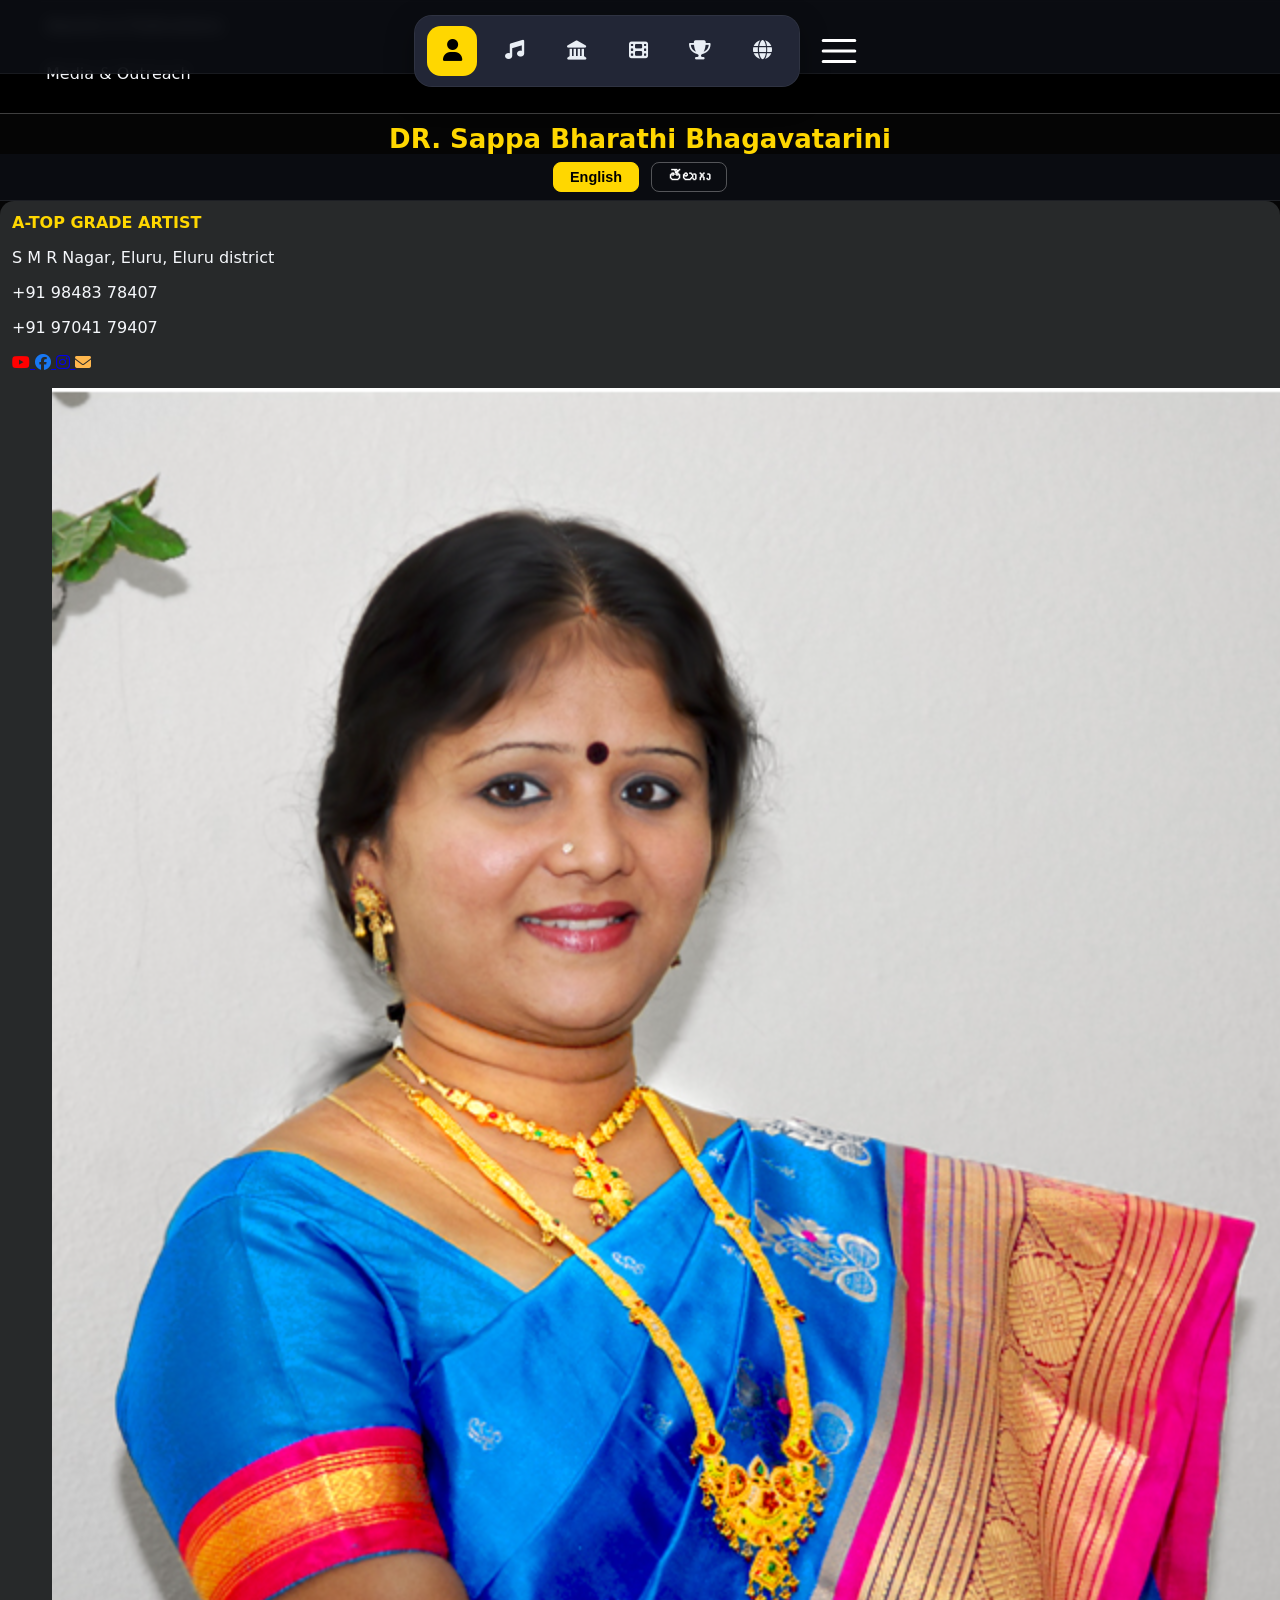
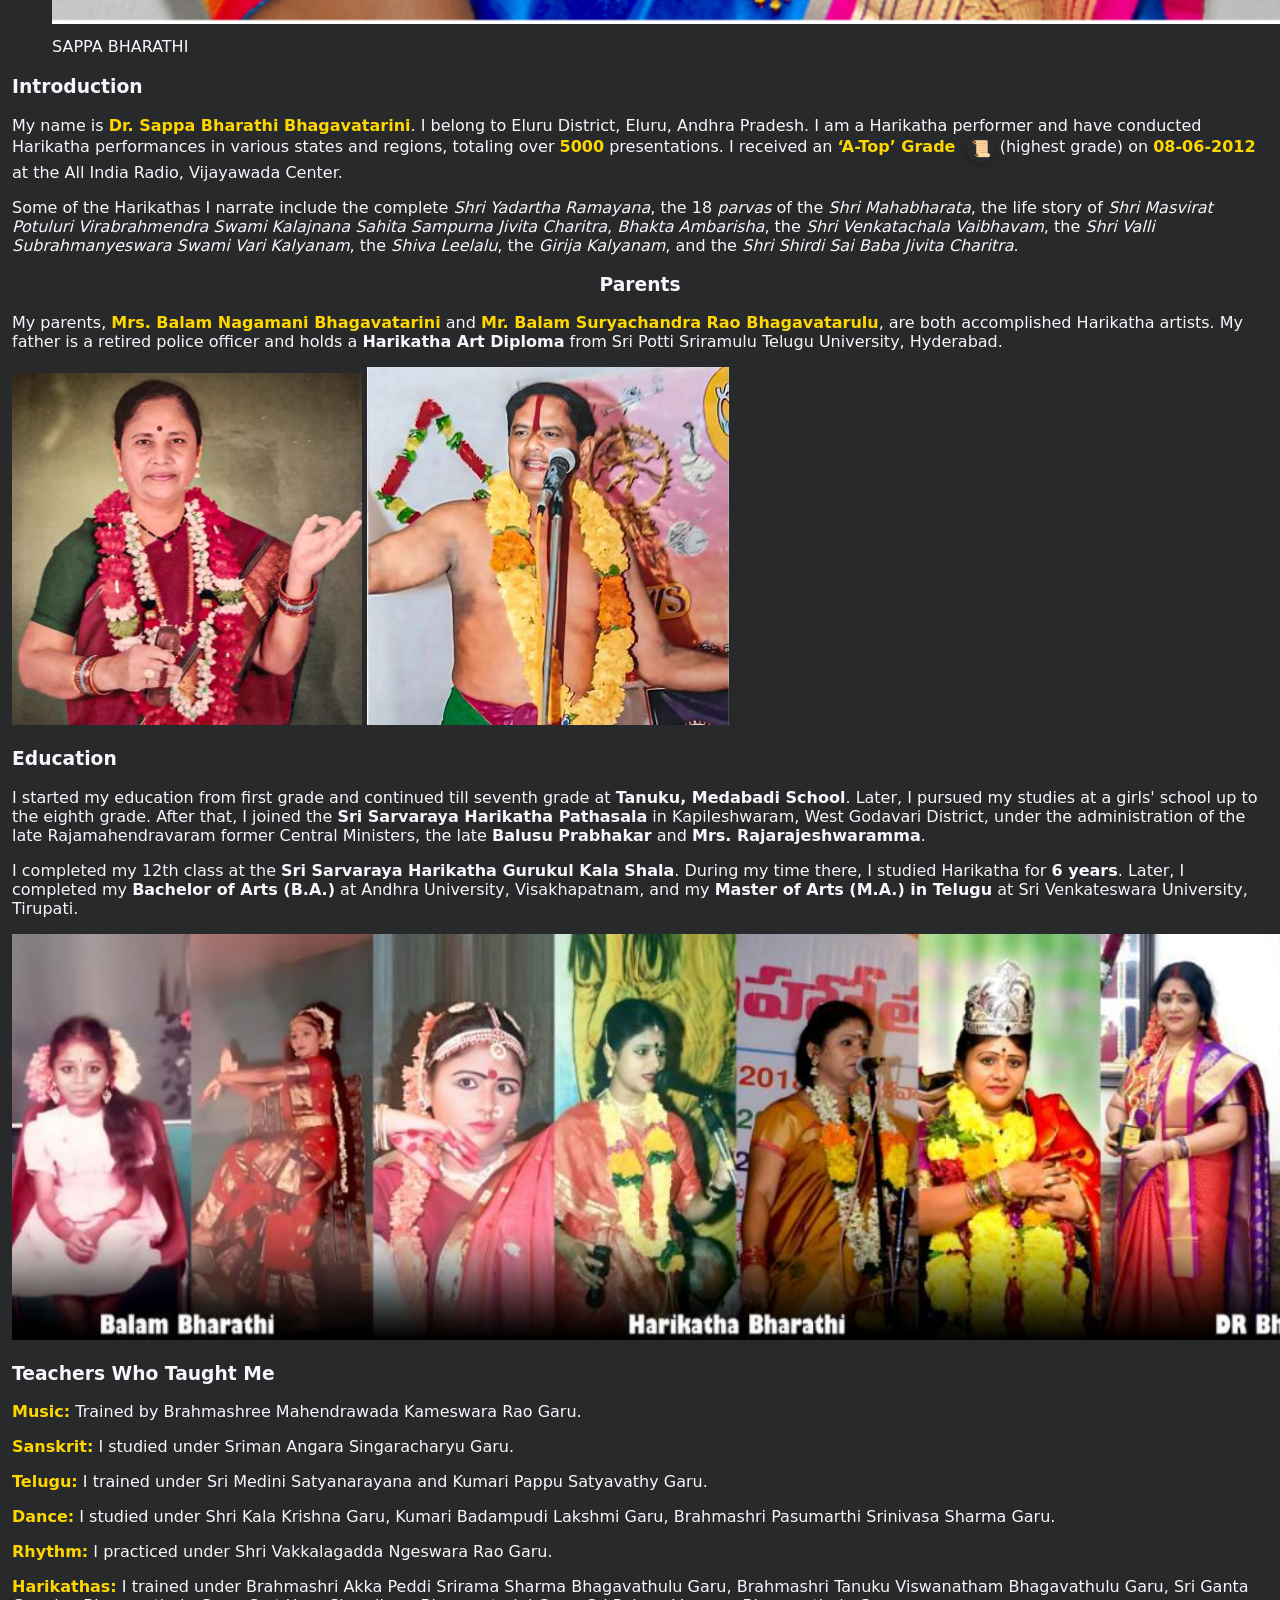
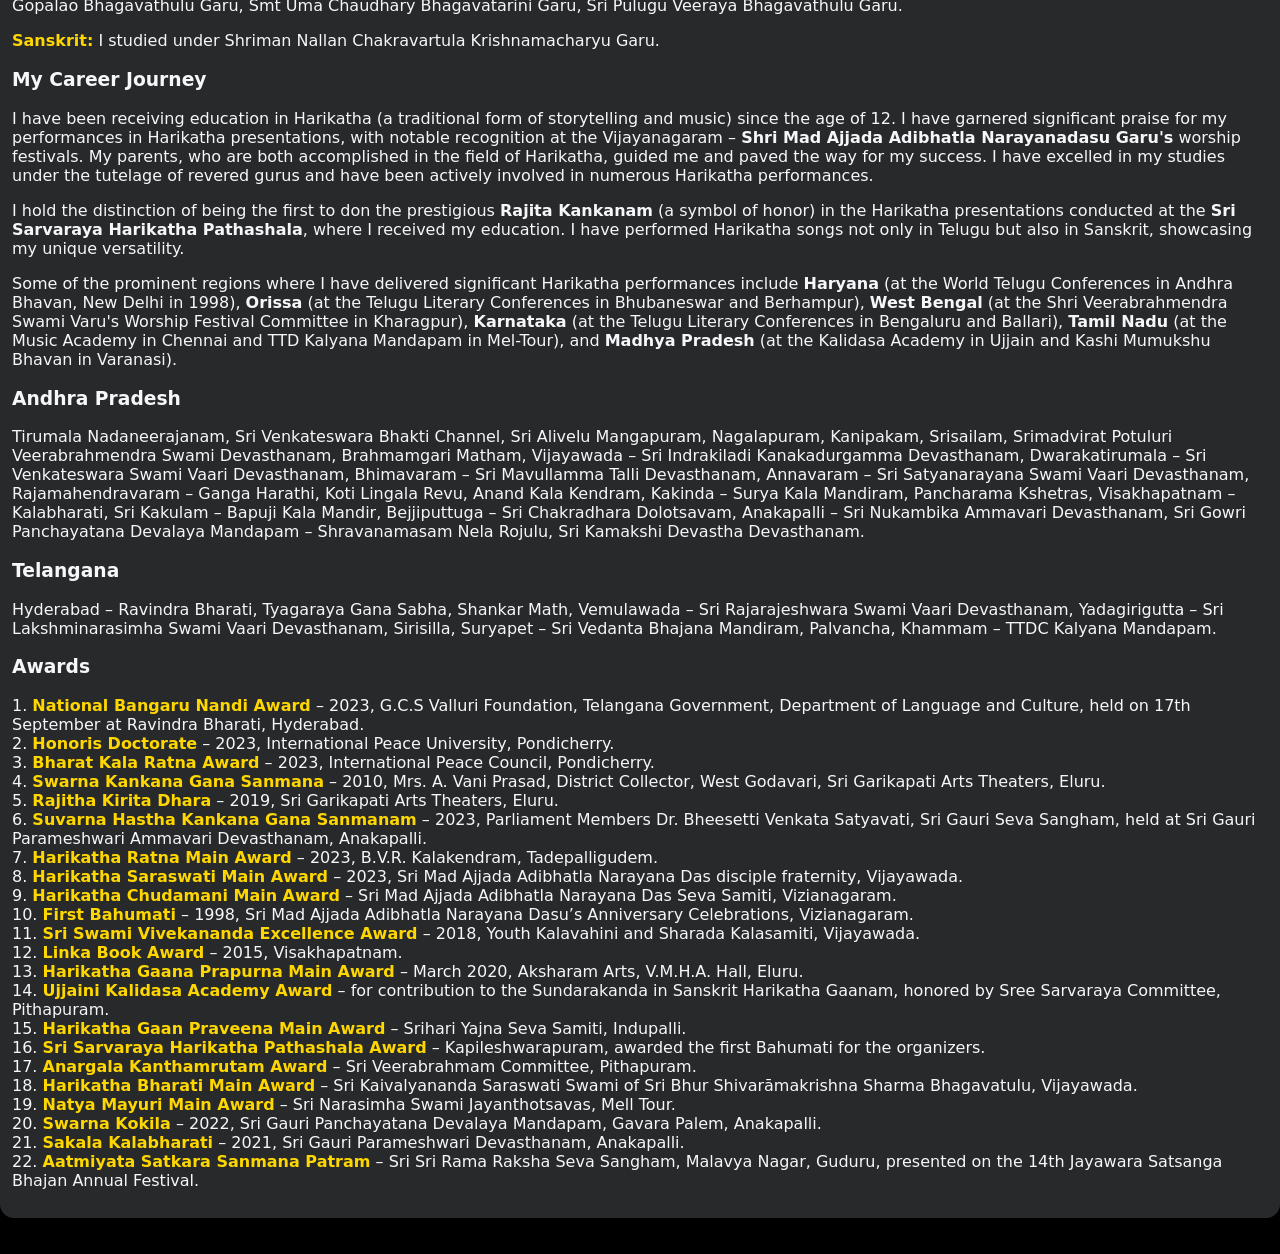
==== commit 6b0da6e4: "Update index.html" ====
--- a/index.html
+++ b/index.html
@@ -10,8 +10,17 @@
   <link rel="stylesheet"
   href="https://cdn.jsdelivr.net/gh/devicons/devicon@v2.15.1/devicon.min.css">
 
+
+  <!-- PDF.js from CDN -->
+  <script src="https://cdn.jsdelivr.net/npm/pdfjs-dist@4.5.136/build/pdf.min.js"></script>
+  <script>
+    pdfjsLib.GlobalWorkerOptions.workerSrc =
+      "https://cdn.jsdelivr.net/npm/pdfjs-dist@4.5.136/build/pdf.worker.min.js";
+  </script>
+  
+
+
 </head>
-
 
 
 
@@ -137,8 +146,9 @@
           <div class="hero-text">
             <div class="rank"><strong style="color: gold;">A-TOP GRADE ARTIST</strong></div>
 
-            <p class="addr">7-20/A 2nd house, S M R Nagar 1st Road, Eluru</p>
-            <p class="phones">+91 98483 78407 / +91 97041 79407</p>
+            <p class="addr">S M R Nagar, Eluru, Eluru district</p>
+            <p class="phones">+91 98483 78407</p>
+            <p class="phones">+91 97041 79407</p>
 
             <div class="hero-icons">
               <a class="icon yt" href="https://www.youtube.com/@SappaBharathiBhagavatarini" target="_blank" rel="noopener" aria-label="YouTube">
@@ -399,13 +409,16 @@
               </p>
 
               <div class="hero-icons">
-                <a href="https://www.youtube.com/@SappaBharathiBhagavatarini" target="_blank" rel="noopener" aria-label="YouTube">
+                <a class="icon yt" href="https://www.youtube.com/@SappaBharathiBhagavatarini" target="_blank" rel="noopener" aria-label="YouTube">
                   <i class="fa-brands fa-youtube"></i>
                 </a>
-                <a href="https://www.facebook.com/profile.php?id=100008436812038" target="_blank" rel="noopener" aria-label="Facebook">
+                <a class="icon fb" href="https://www.facebook.com/profile.php?id=100008436812038" target="_blank" rel="noopener" aria-label="Facebook">
                   <i class="fa-brands fa-facebook"></i>
                 </a>
-                <a href="mailto:sappabharathi@gmail.com" aria-label="Email">
+                <a class="icon ig" href="https://www.instagram.com/sappa_bharathi/" target="_blank" rel="noopener" aria-label="Instagram">
+                  <i class="fa-brands fa-instagram"></i>
+                </a>
+                <a class="icon mail" href="mailto:sappabharathi@gmail.com" aria-label="Email">
                   <i class="fa-solid fa-envelope"></i>
                 </a>
               </div>
@@ -2480,17 +2493,17 @@
           <ul class="link-list">
             
             <li>
-              <!-- Option A: <object> (best for built-in PDF viewers) -->
-              <object
-                data="Awards & Publications/Journals Published-ENG.docx.pdf"   
-                type="application/pdf"
-                style="width:100%; height:85vh; border:0;">
-                <!-- Fallback if PDF cannot render -->
-                <p>
-                  This PDF can’t be displayed in your browser.
-                  <a href="Awards & Publications/Journals Published-ENG.docx.pdf" download>Download the PDF</a>
-                </p>
-              </object>
+              <!-- Desktop/Laptop viewer (unchanged) -->
+              <div class="pdf-wrap">
+                <object
+                  data="Awards & Publications/Journals Published-ENG.docx.pdf#view=FitH&zoom=page-width"
+                  type="application/pdf">
+                  <p>This PDF can’t be displayed. <a href="Awards & Publications/Journals Published-ENG.docx.pdf" download>Download</a></p>
+                </object>
+              </div>
+            
+              <!-- Mobile viewer (PDF.js will fill this) -->
+              <div class="pdf-view" data-pdf="Awards & Publications/Journals Published-ENG.docx.pdf"></div>
             </li>
 
 
@@ -2510,17 +2523,15 @@
           <ul>
 
             <li>
-              <!-- Option A: <object> (best for built-in PDF viewers) -->
-              <object
-                data="Awards & Publications/Certificates of AppreciationENG.pdf"   
-                type="application/pdf"
-                style="width:100%; height:85vh; border:0;">
-                <!-- Fallback if PDF cannot render -->
-                <p>
-                  This PDF can’t be displayed in your browser.
-                  <a href="Awards & Publications/Certificates of AppreciationENG.pdf" download>Download the PDF</a>
-                </p>
-              </object>
+              <div class="pdf-wrap">
+                <object
+                  data="Awards & Publications/Certificates of AppreciationENG.pdf#view=FitH&zoom=page-width"
+                  type="application/pdf">
+                  <p>This PDF can’t be displayed. <a href="Awards & Publications/Certificates of AppreciationENG.pdf" download>Download</a></p>
+                </object>
+              </div>
+            
+              <div class="pdf-view" data-pdf="Awards & Publications/Certificates of AppreciationENG.pdf"></div>
             </li>
 
 
@@ -2586,3 +2597,5 @@
   <script src="script.js"></script>
 </body>
 </html>
+
+
--- a/style.css
+++ b/style.css
@@ -405,6 +405,11 @@
 
 
 
+html { scroll-behavior: smooth; }
+
+/* Make sections stop *below* your sticky header on mobile too */
+:root { --sticky-offset: calc(var(--topbar-h, 64px) + var(--content-gap, 8px) + 6px); }
+[role="tabpanel"], .subpanel-group, .subpanel { scroll-margin-top: var(--sticky-offset); }
 
 
 
@@ -1437,3 +1442,43 @@
   
   /* Your existing caption row still works */
   
+
+/* PDF areas */
+.pdf-wrap,
+.pdf-view {
+  height: calc(100svh - var(--sticky-offset, 72px));
+  min-height: 60vh;
+  overflow: auto;
+  -webkit-overflow-scrolling: touch;
+  overscroll-behavior: contain;
+  background: #000;
+  border: 0;
+}
+.pdf-wrap > object { width: 100%; height: 100%; display: block; border: 0; }
+
+/* By default on mobile, show <object> and hide PDF.js canvases */
+@media (max-width: 768px) {
+  .pdf-wrap { display: block; }
+  .pdf-view { display: none; }
+}
+
+/* When JS finishes rendering, flip to PDF.js canvases on mobile */
+@media (max-width: 768px) {
+  body.pdf-ready .pdf-wrap { display: none; }
+  body.pdf-ready .pdf-view { display: block; }
+}
+
+/* Canvas styling */
+.pdf-view canvas {
+  display: block;
+  width: 100%;
+  height: auto;
+  margin: 0 auto 12px;
+  box-shadow: 0 2px 8px rgba(0,0,0,.35);
+  background: #111;
+  border-radius: 6px;
+}
+
+
+
+
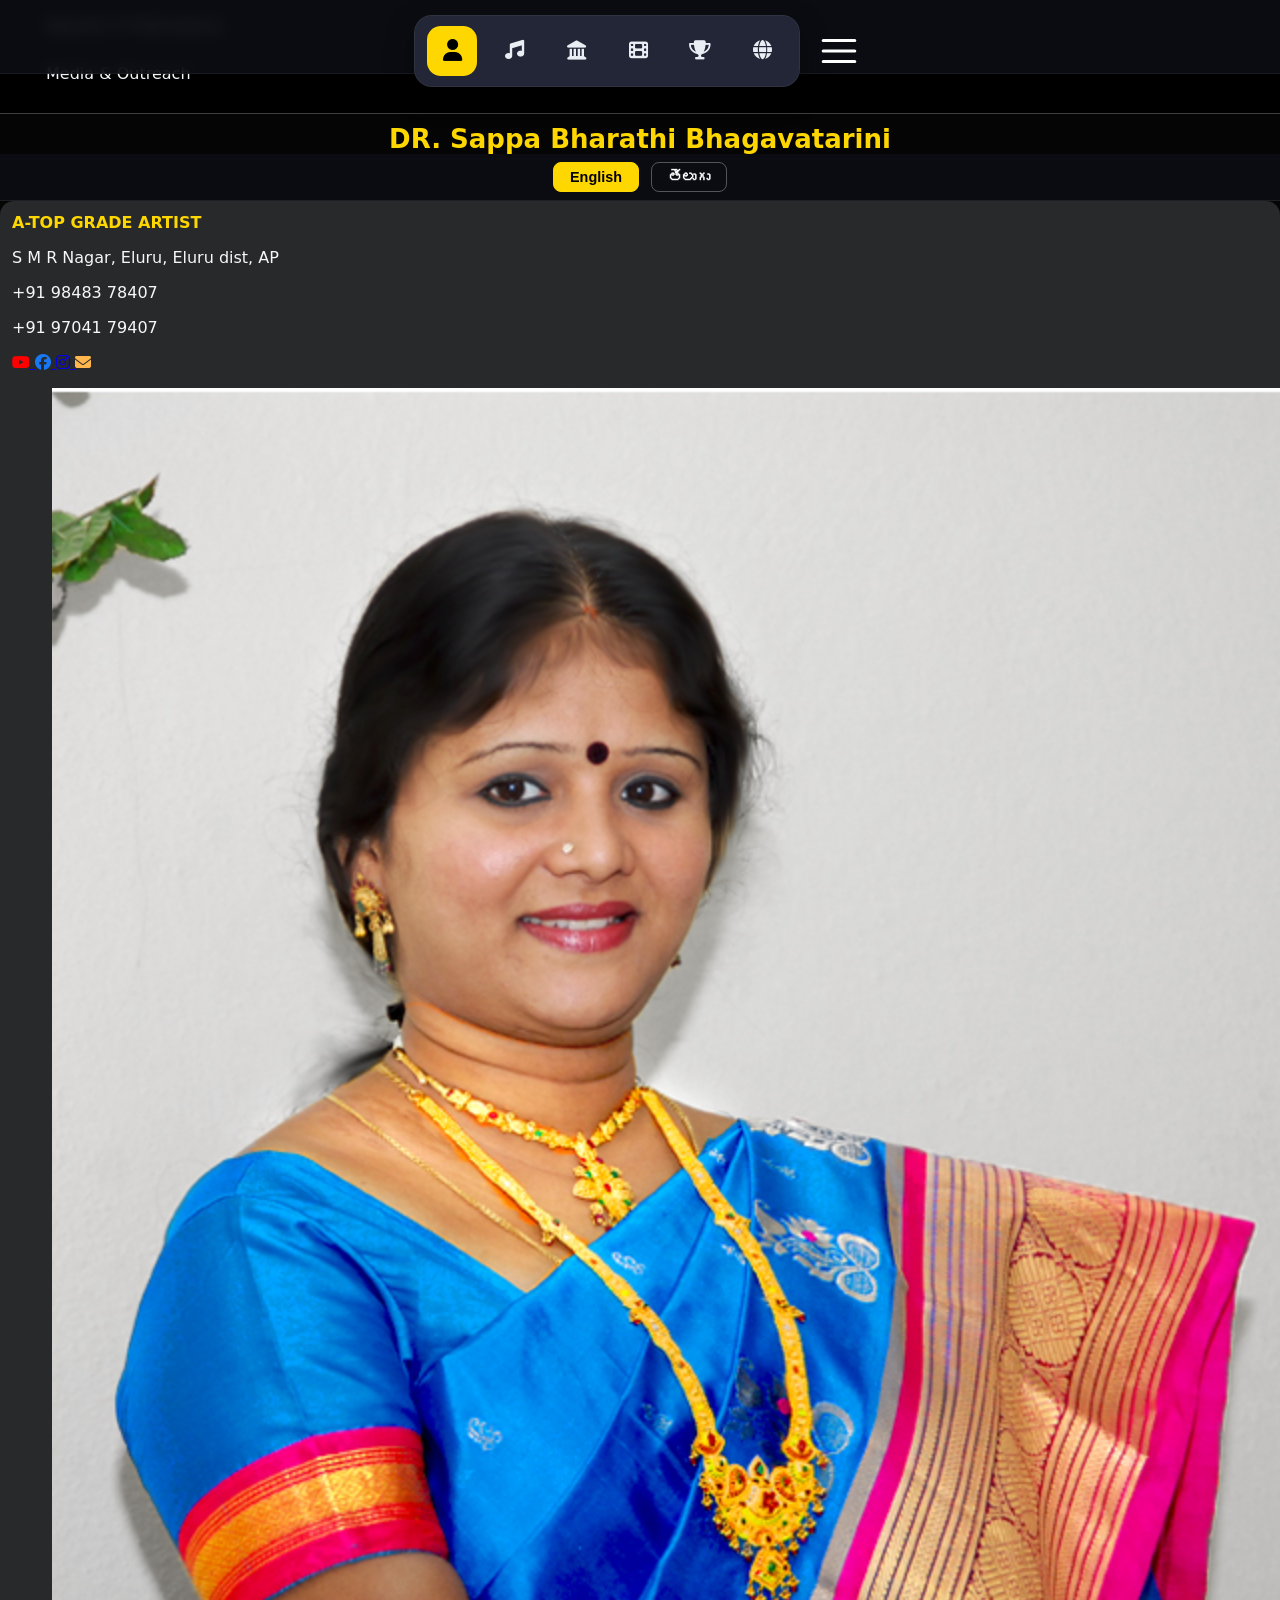
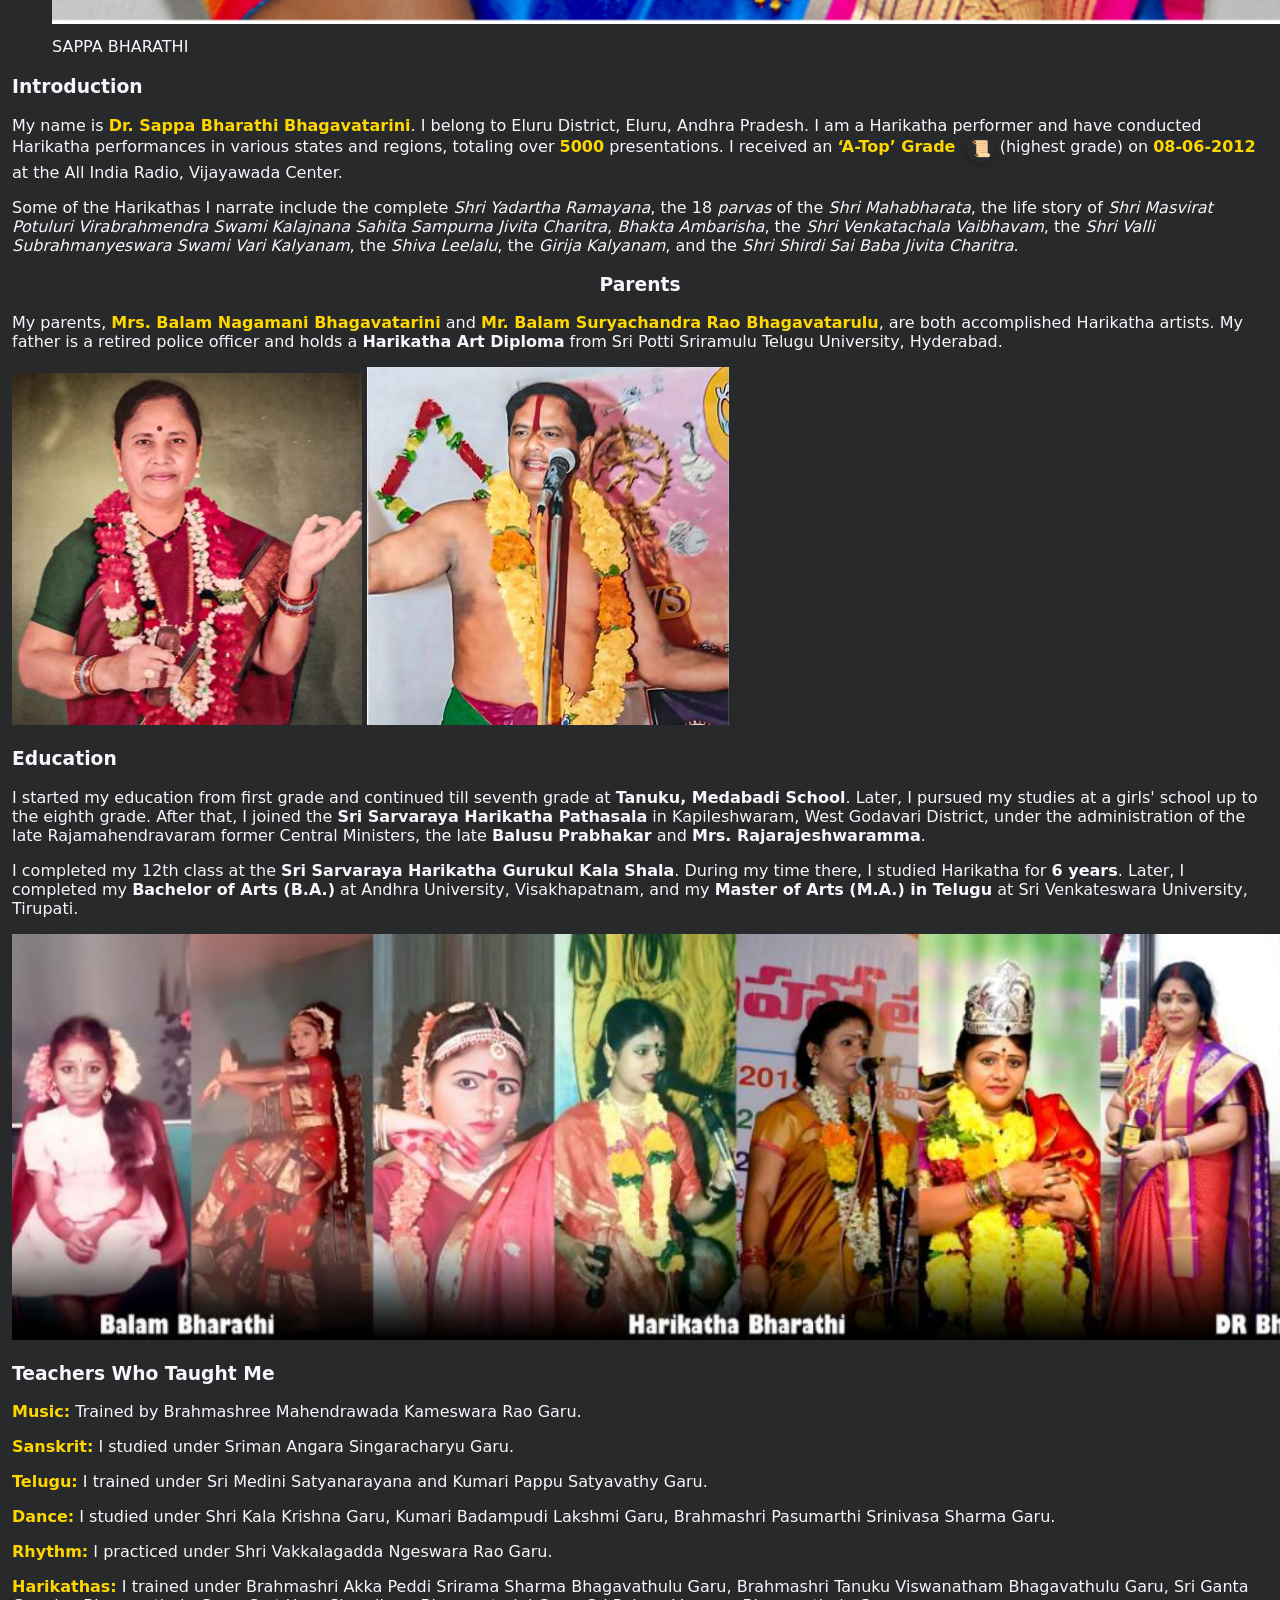
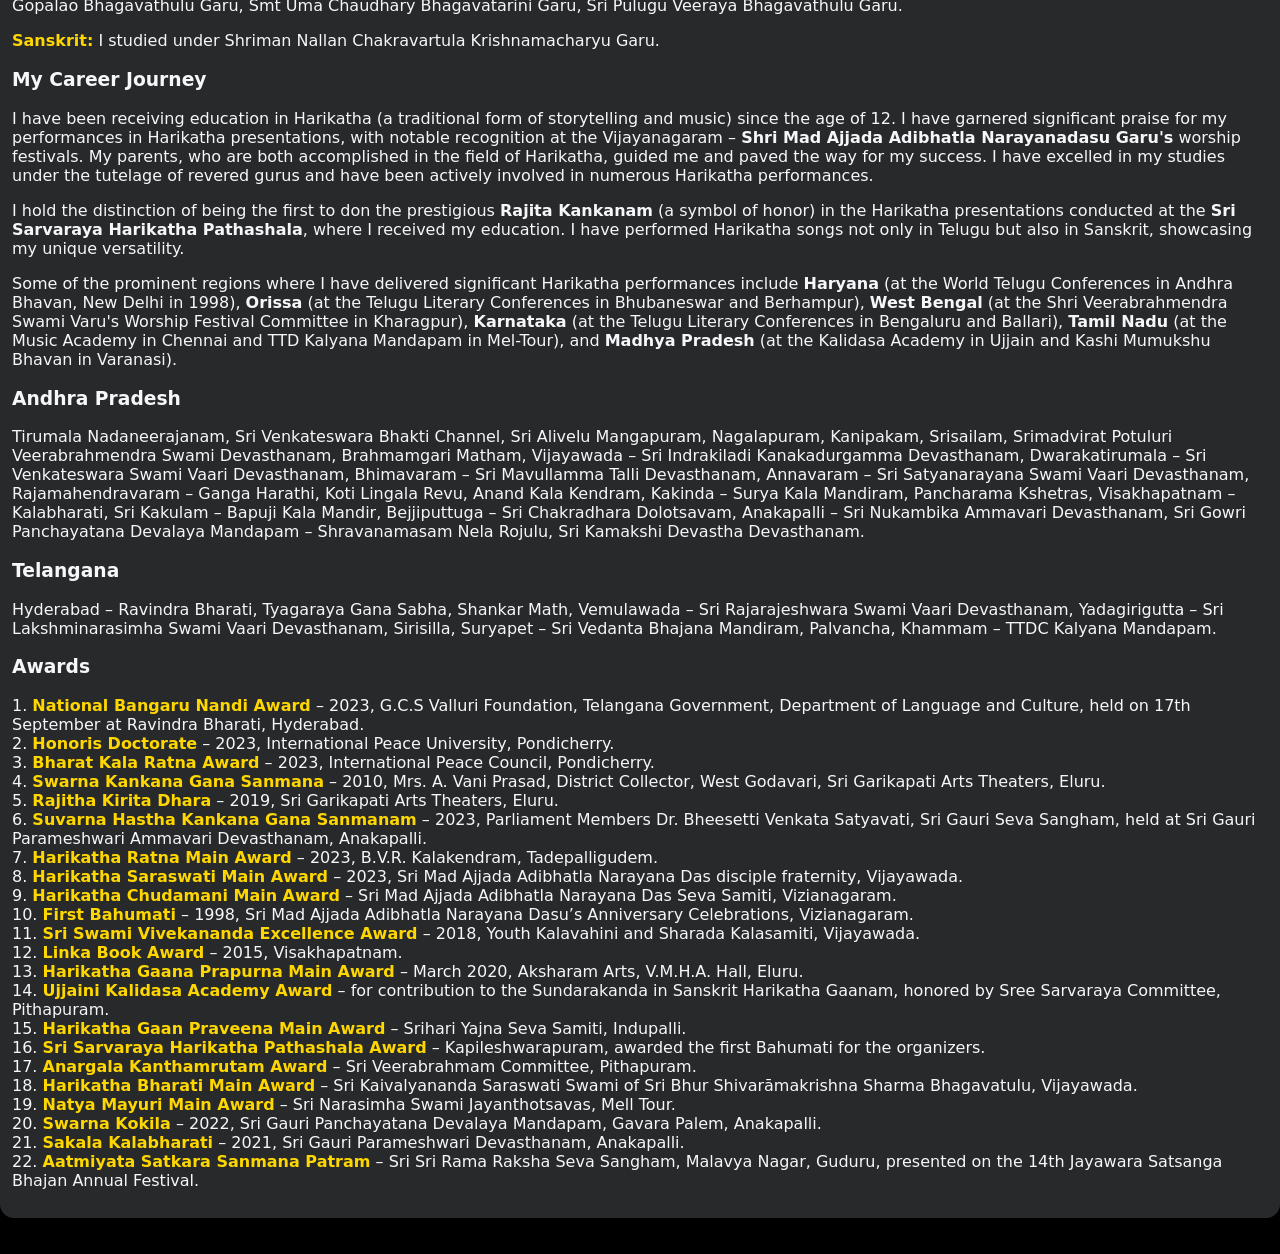
==== commit 8bfe7bf2: "Update index.html" ====
--- a/index.html
+++ b/index.html
@@ -146,7 +146,7 @@
           <div class="hero-text">
             <div class="rank"><strong style="color: gold;">A-TOP GRADE ARTIST</strong></div>
 
-            <p class="addr">S M R Nagar, Eluru, Eluru district</p>
+            <p class="addr">S M R Nagar, Eluru, Eluru dist, AP</p>
             <p class="phones">+91 98483 78407</p>
             <p class="phones">+91 97041 79407</p>
 
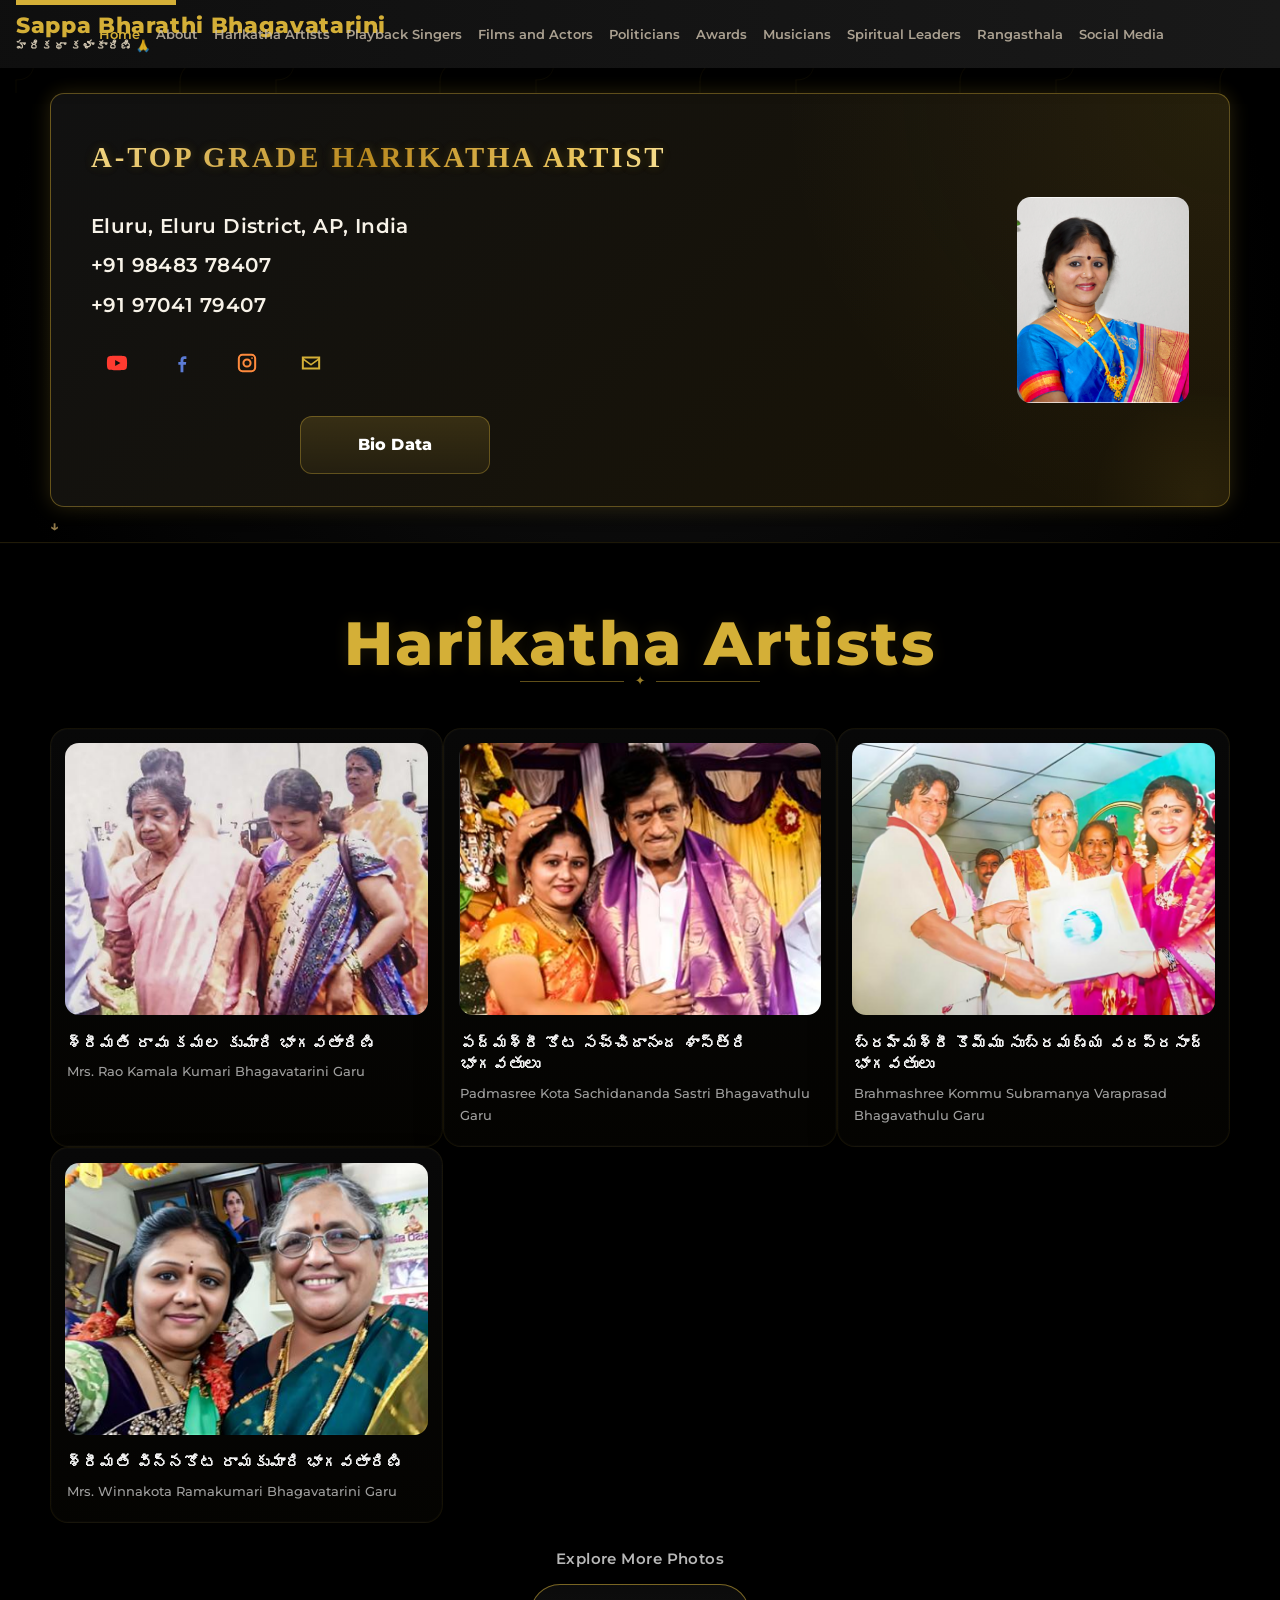
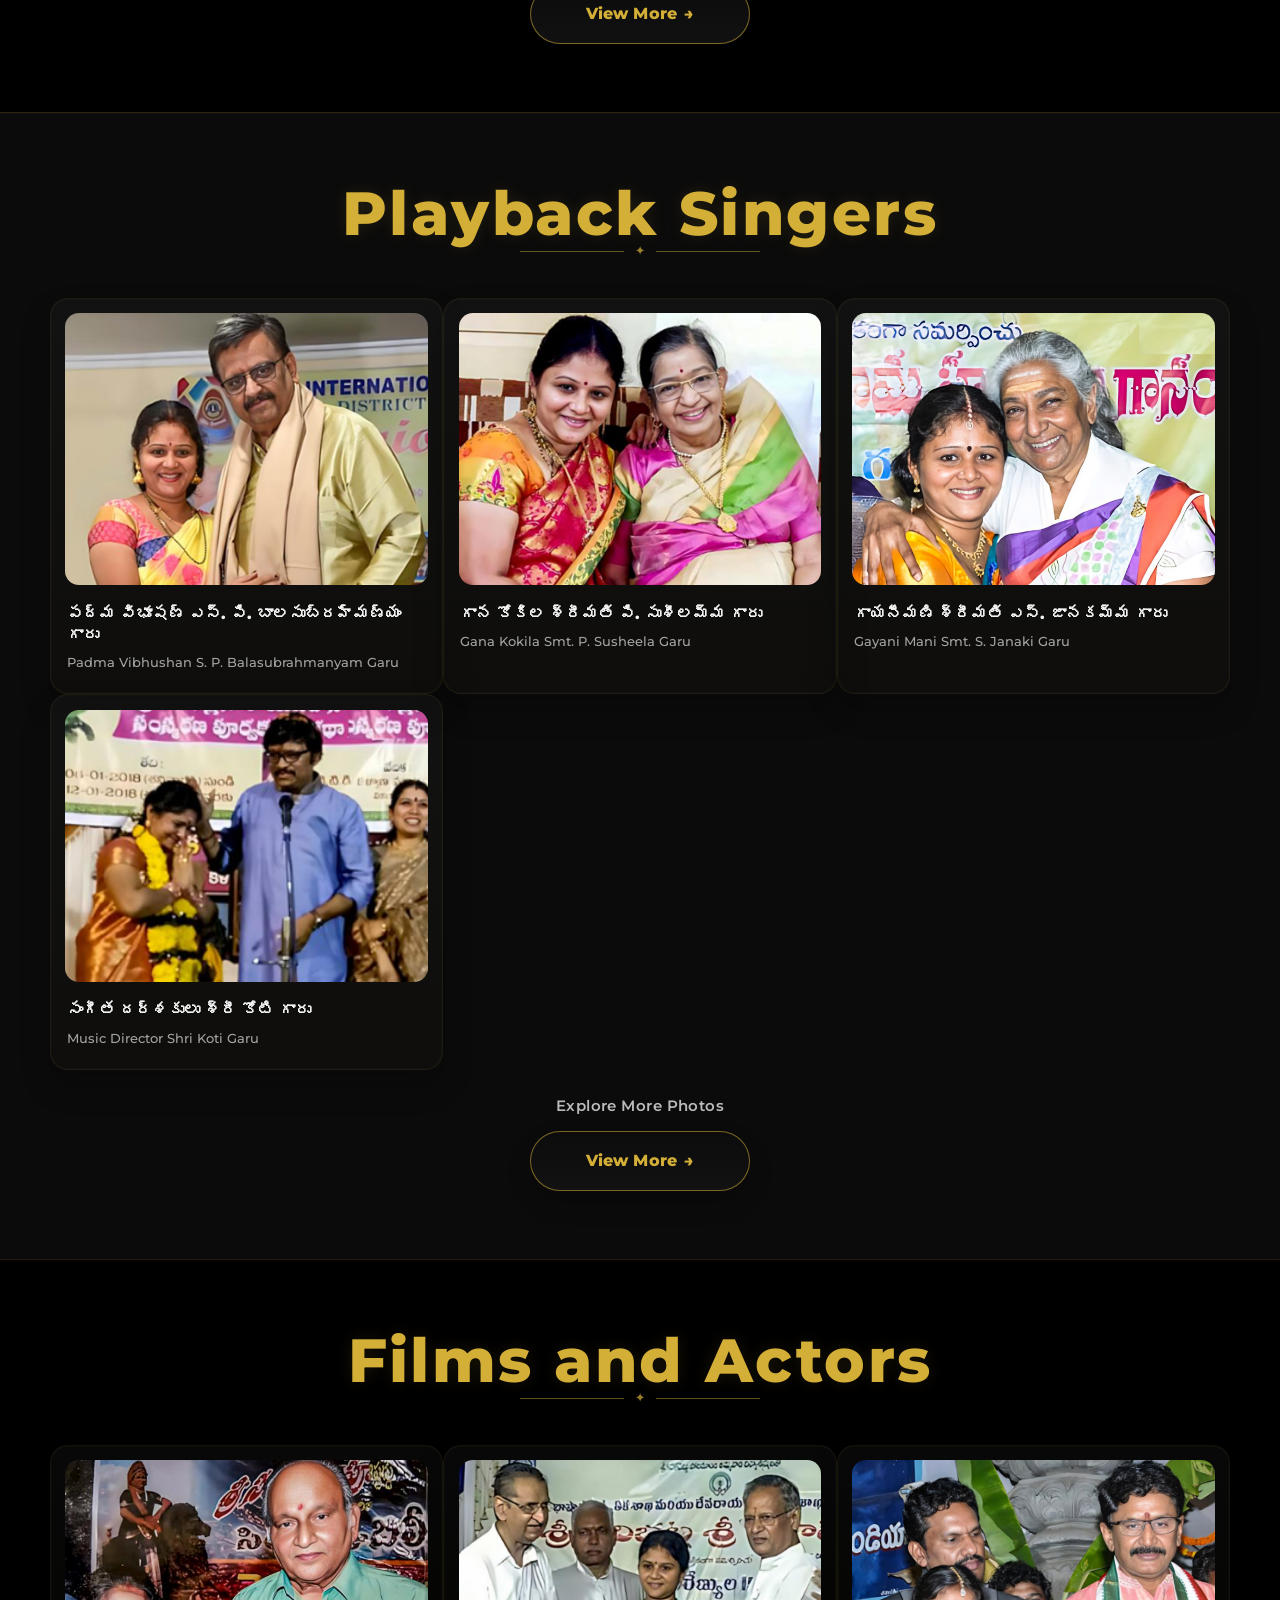
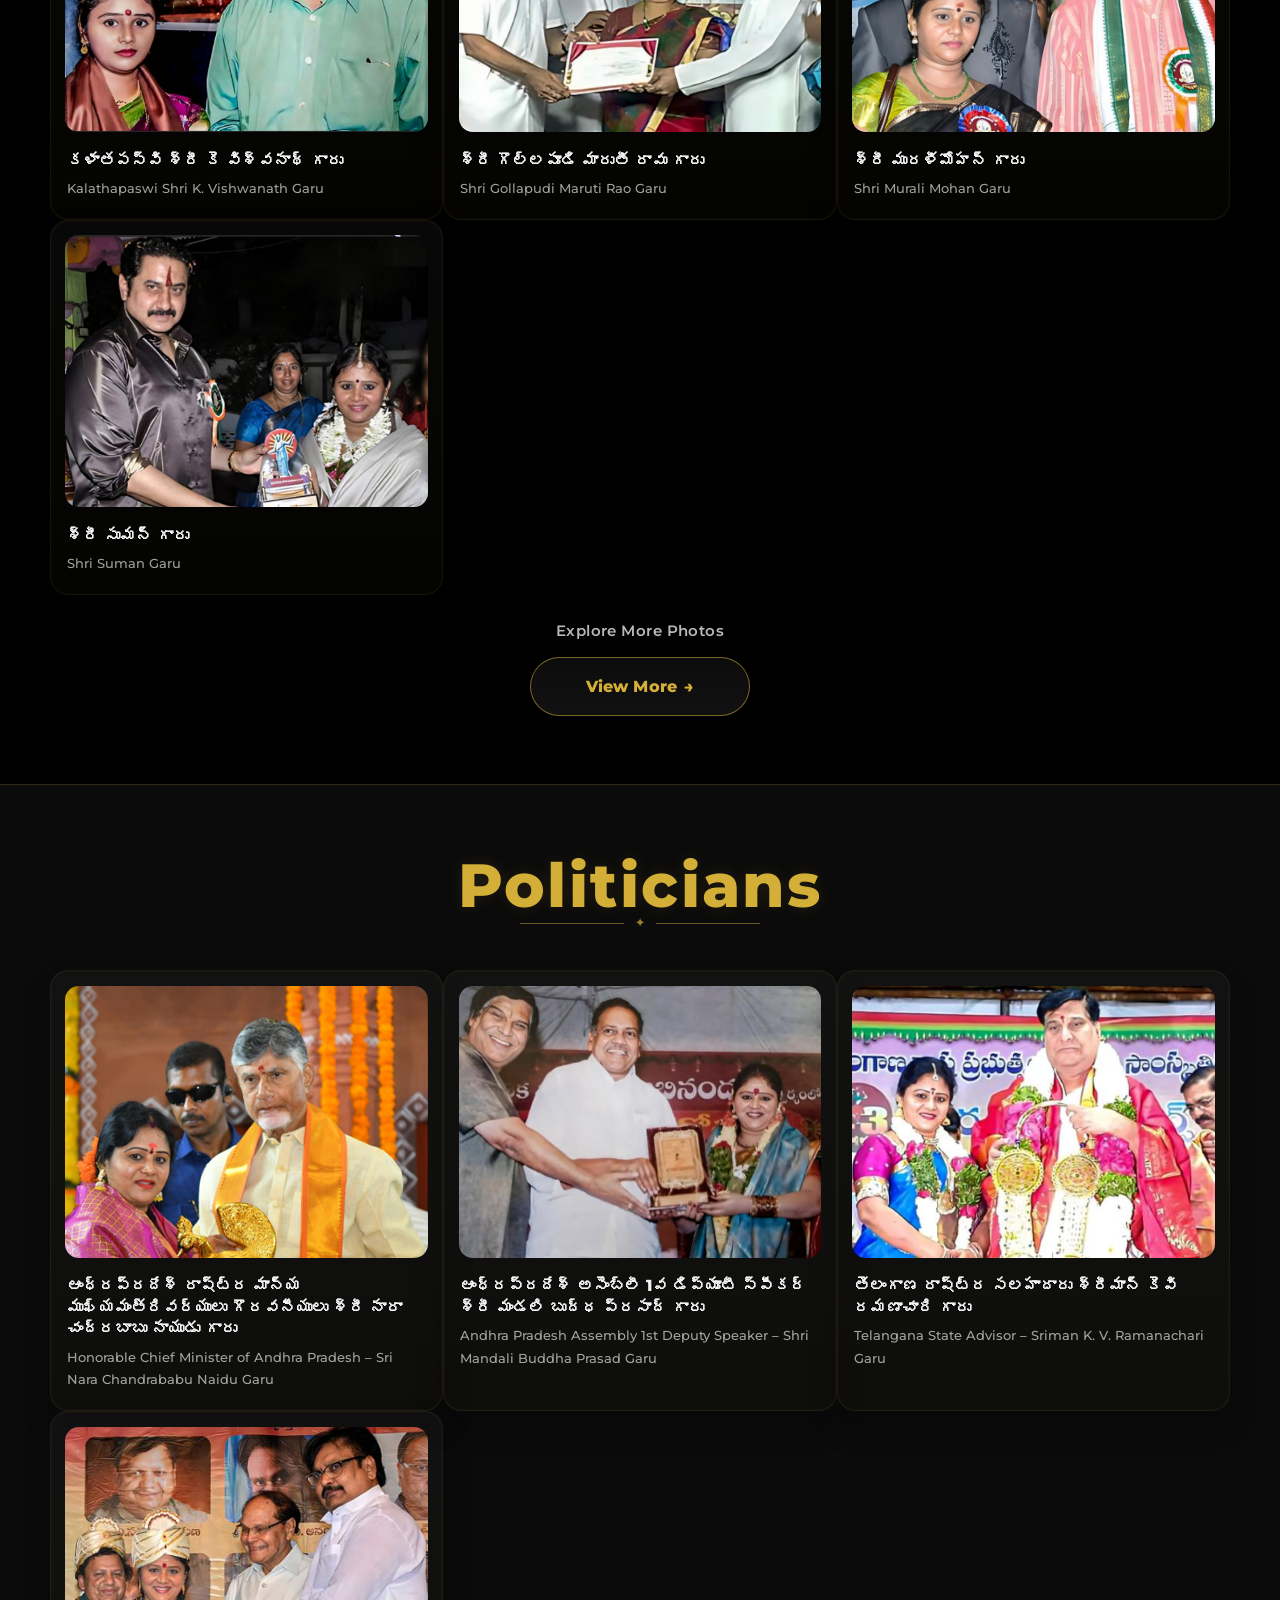
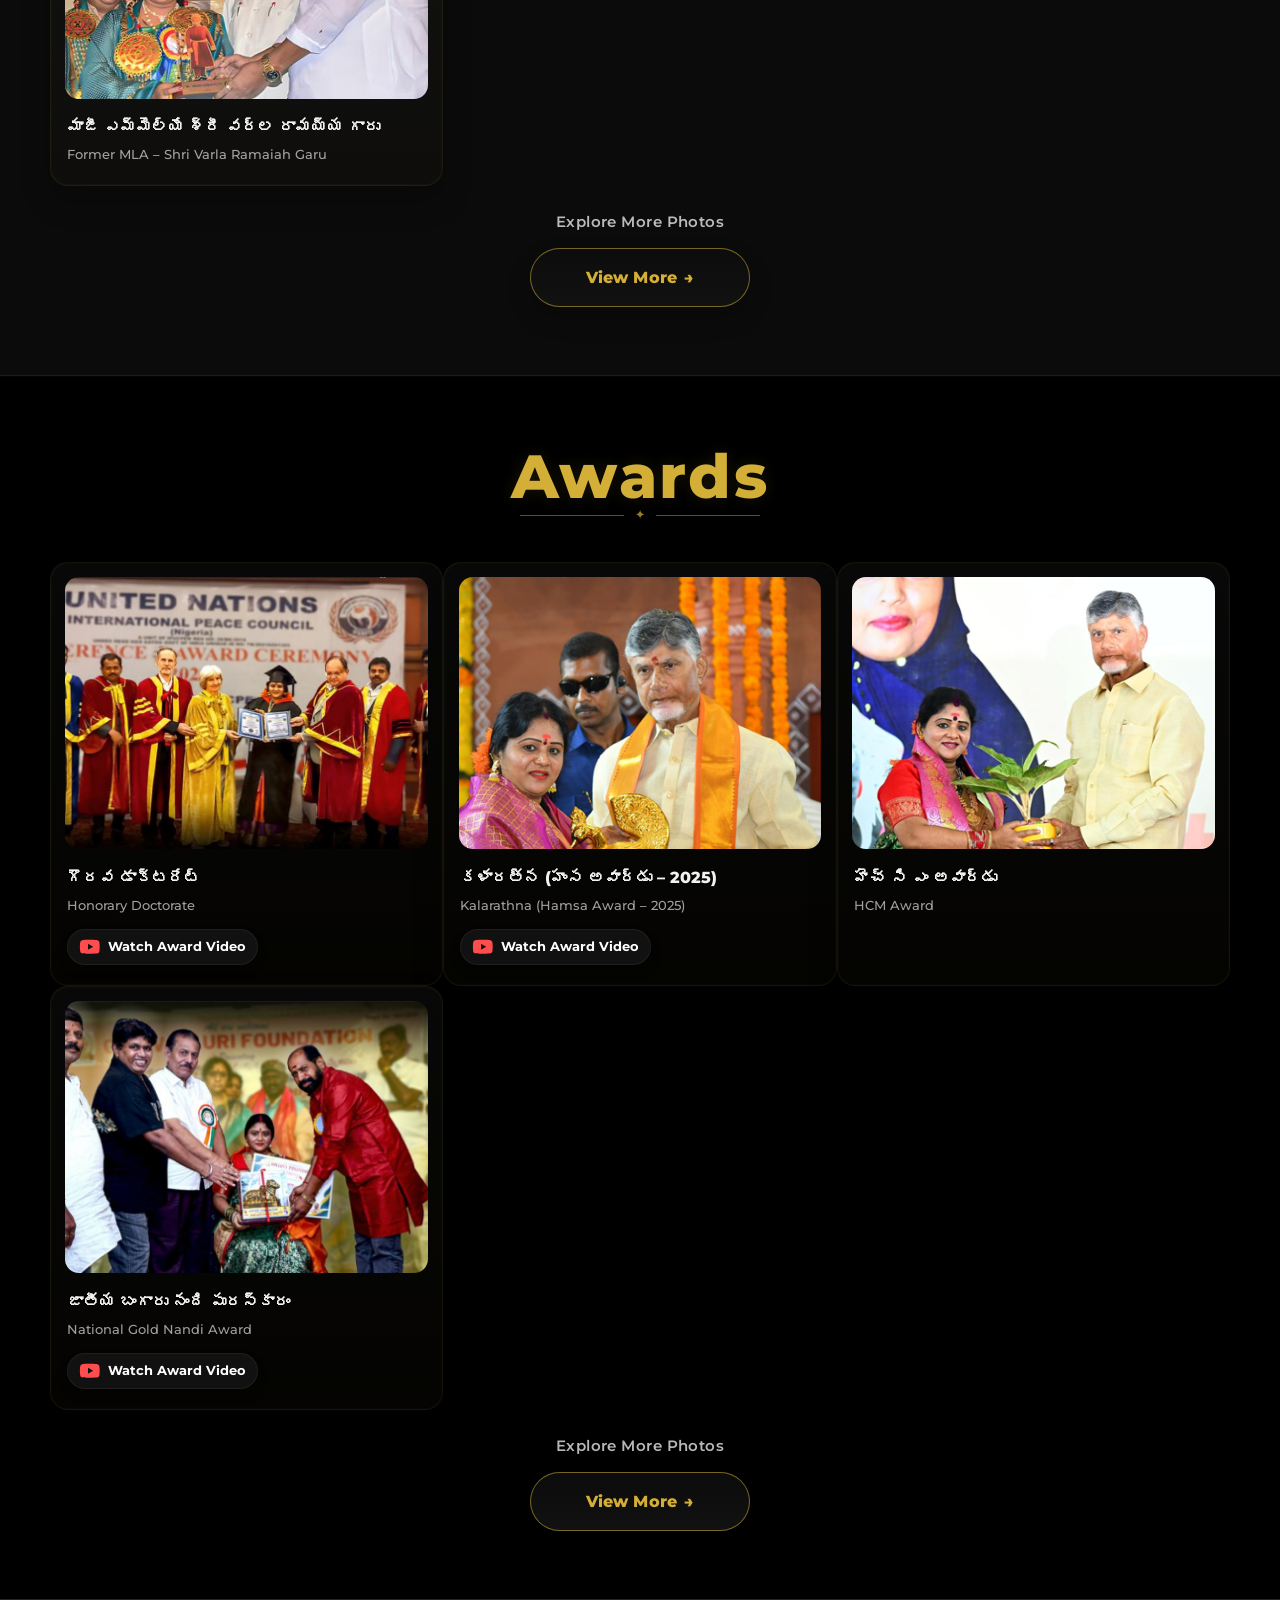
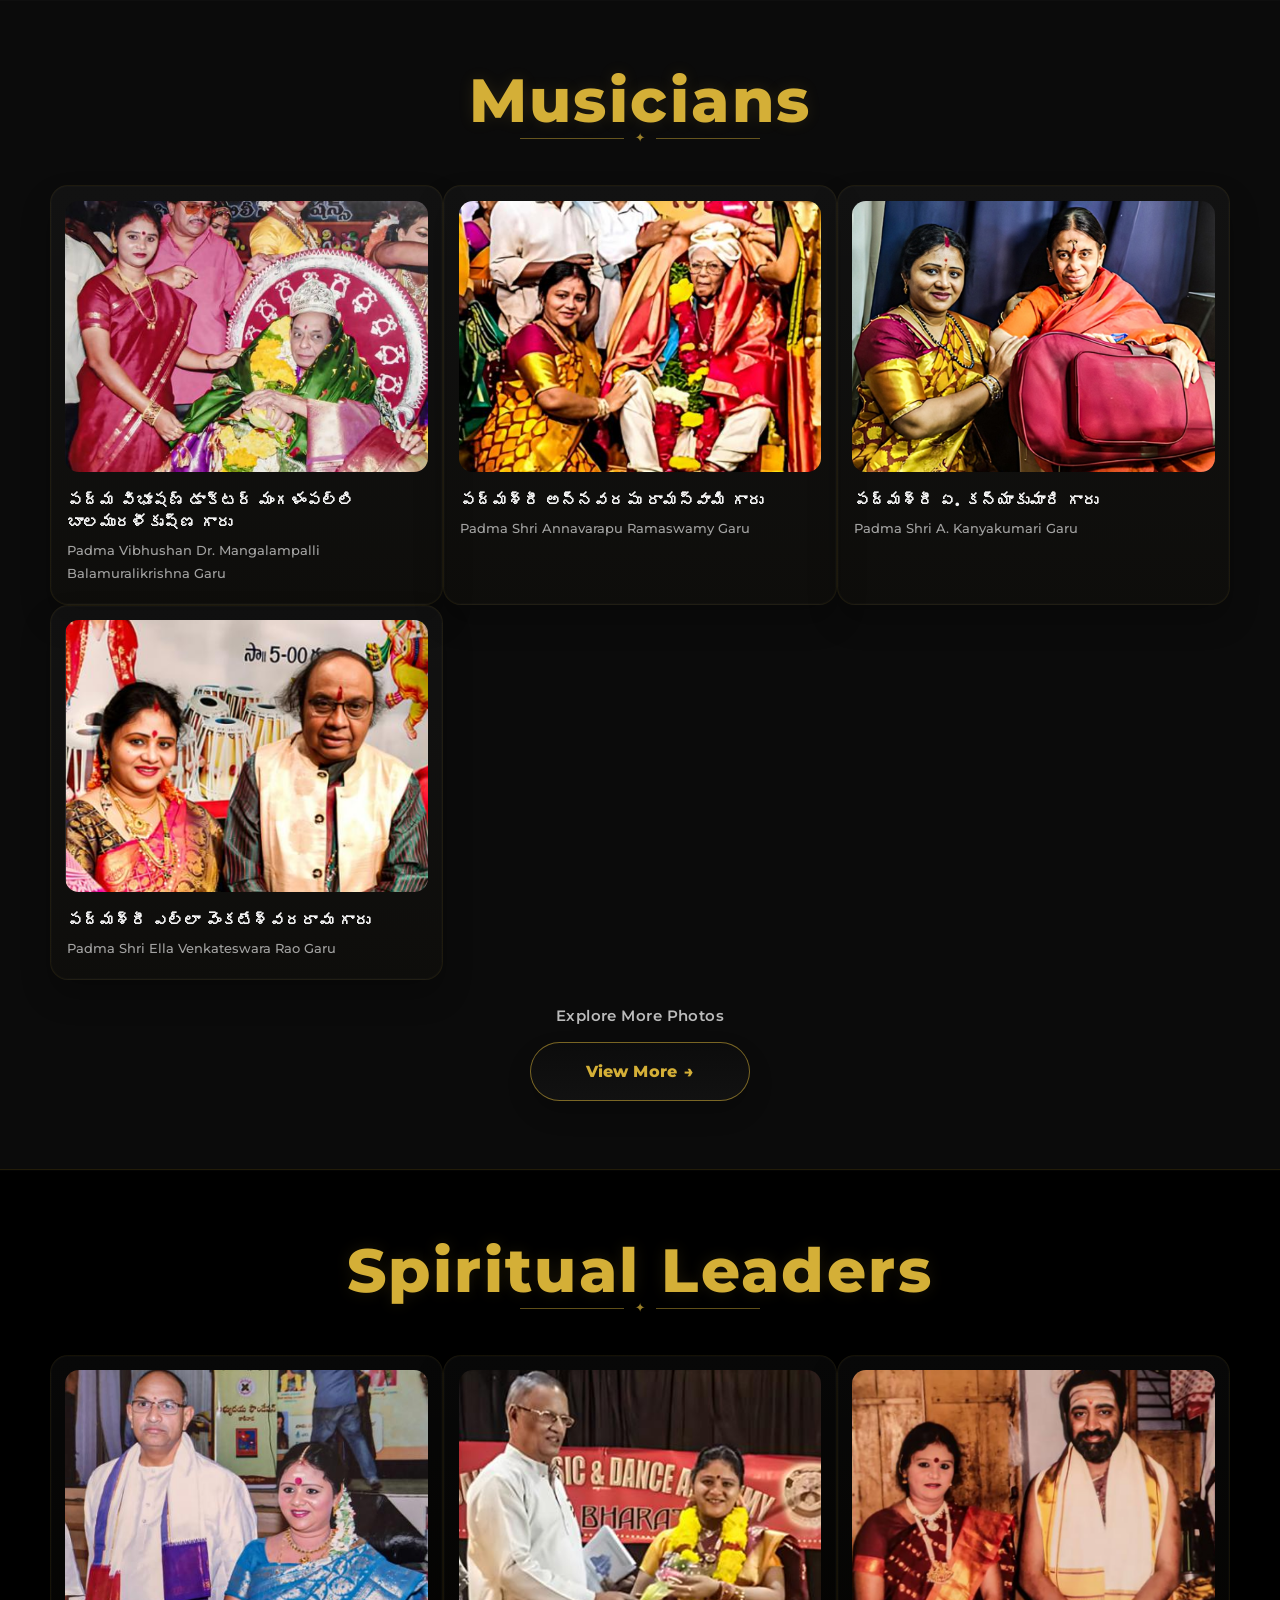
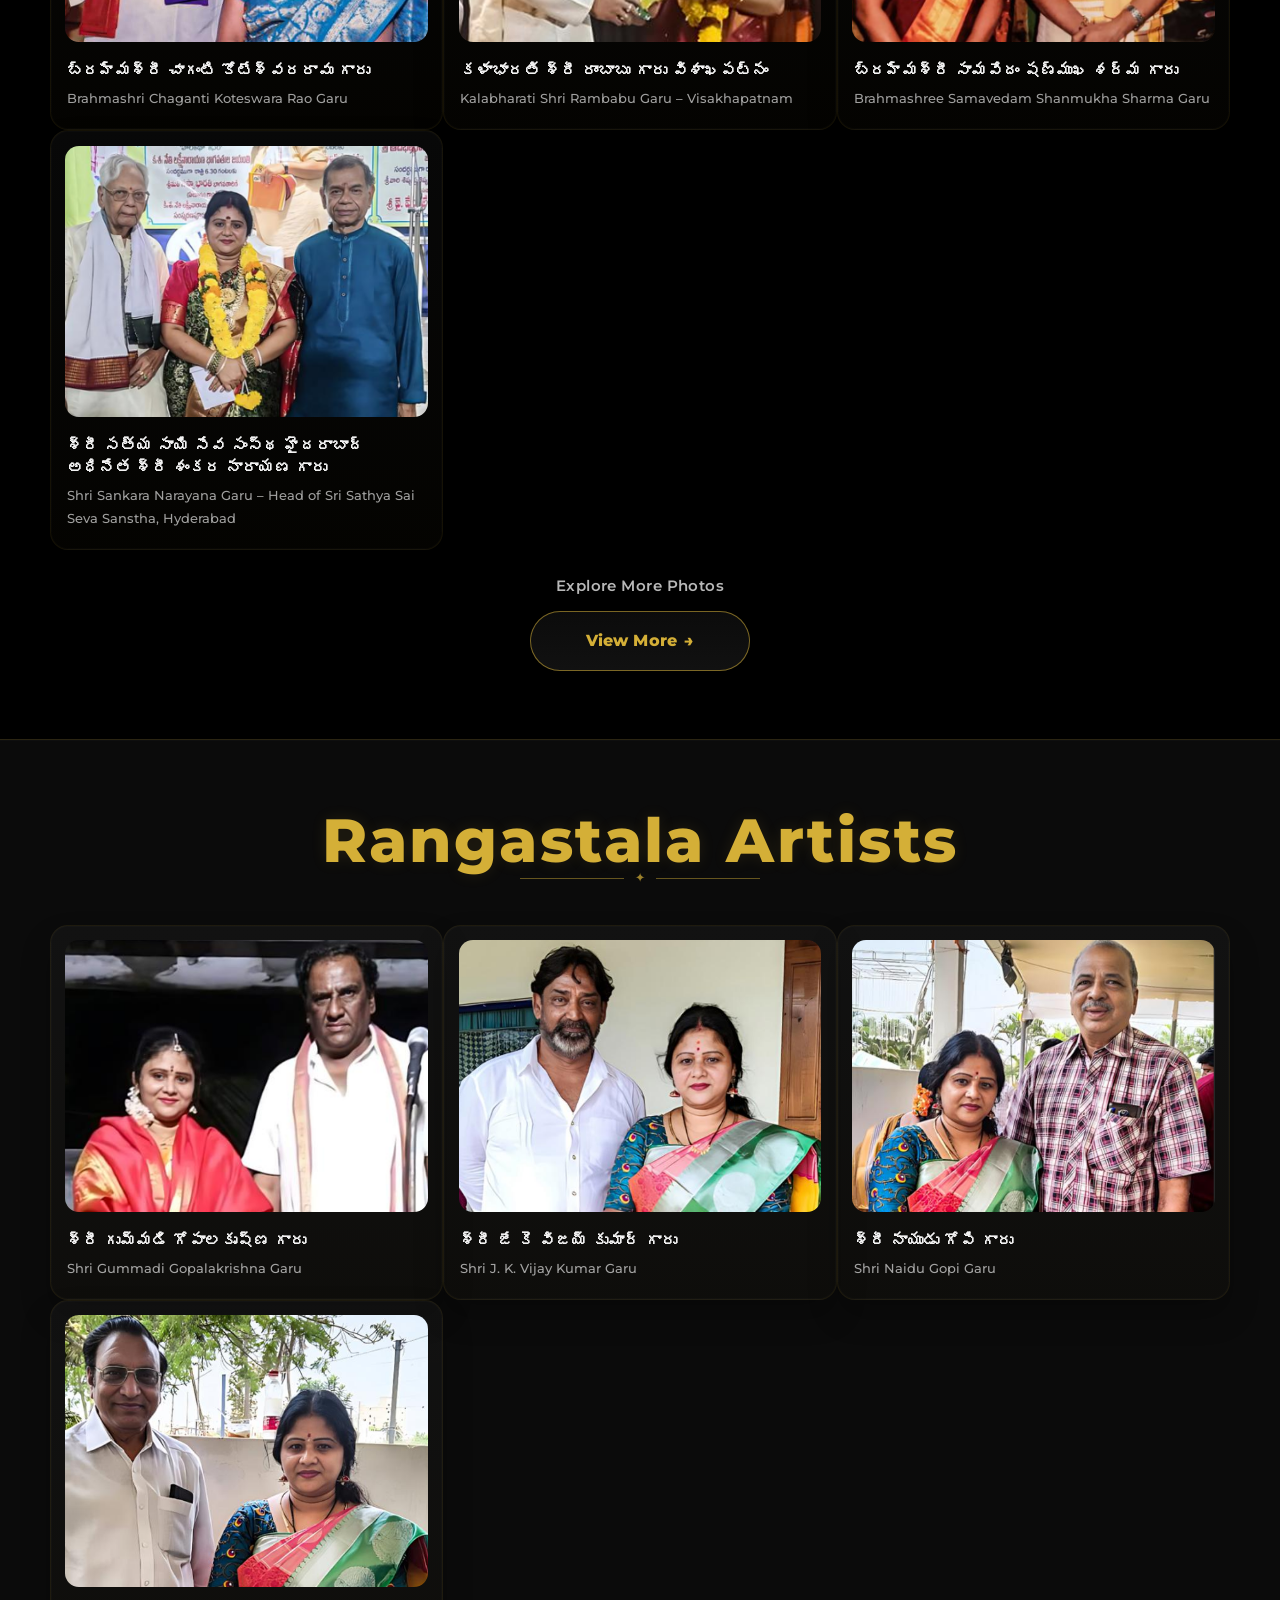
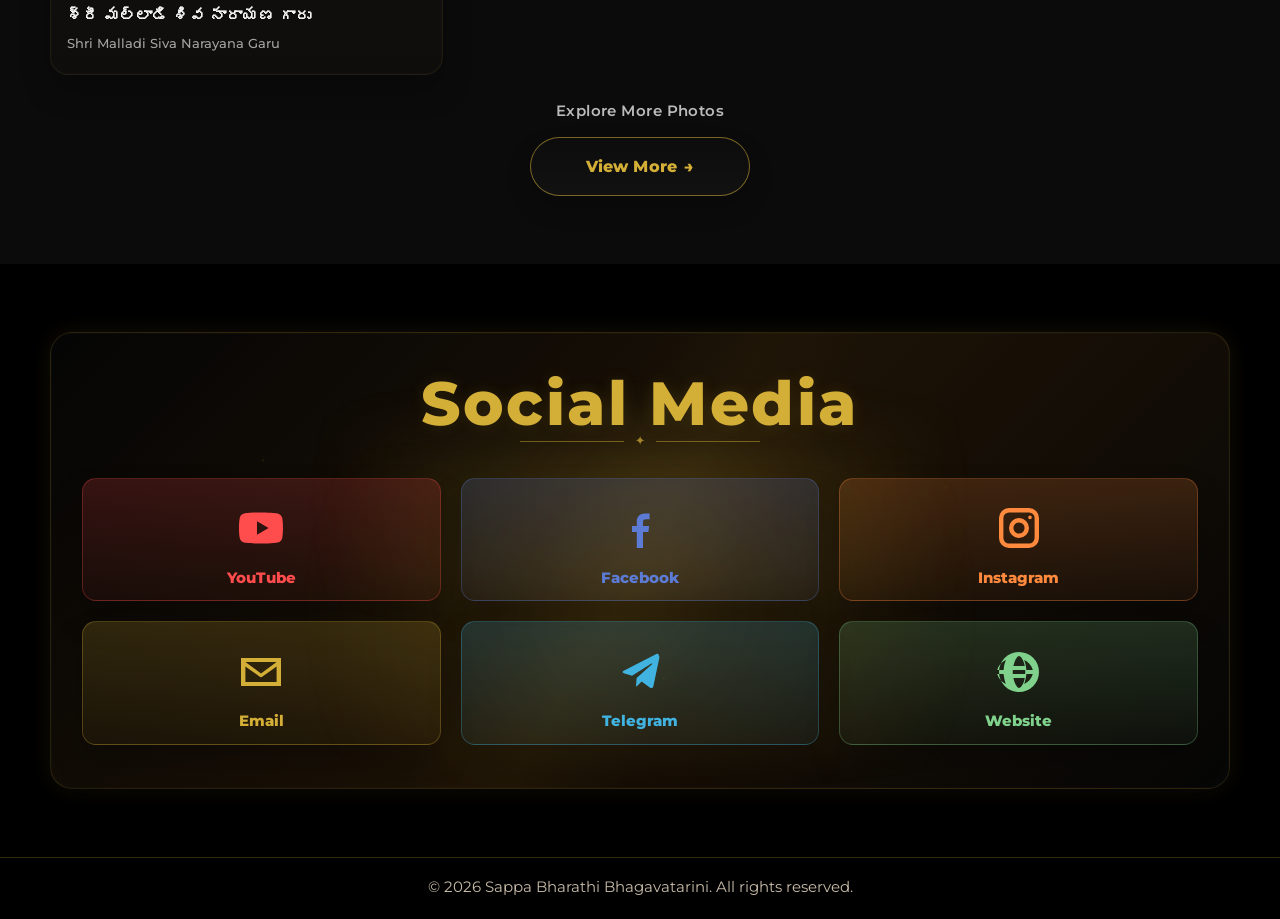
==== commit cd0bf53e: "qww" ====
--- a/index.html
+++ b/index.html
@@ -1,2601 +1,275 @@
 <!DOCTYPE html>
 <html lang="en">
 <head>
-  <meta charset="UTF-8" />
-  <meta name="viewport" content="width=device-width, initial-scale=1" />
-  <title>Top Dock with Name Label</title>
-  <link rel="stylesheet" href="style.css" />
-  <link rel="stylesheet" href="https://cdnjs.cloudflare.com/ajax/libs/font-awesome/6.5.0/css/all.min.css">
-  
-  <link rel="stylesheet"
-  href="https://cdn.jsdelivr.net/gh/devicons/devicon@v2.15.1/devicon.min.css">
-
-
-  <!-- PDF.js from CDN -->
-  <script src="https://cdn.jsdelivr.net/npm/pdfjs-dist@4.5.136/build/pdf.min.js"></script>
-  <script>
-    pdfjsLib.GlobalWorkerOptions.workerSrc =
-      "https://cdn.jsdelivr.net/npm/pdfjs-dist@4.5.136/build/pdf.worker.min.js";
-  </script>
-  
-
-
+  <meta charset="UTF-8">
+  <meta name="viewport" content="width=device-width, initial-scale=1.0">
+  <title>Sappa Bharathi Bhagavatarini</title>
+  <meta name="description" content="Official portfolio of Dr. Sappa Bharathi Bhagavatarini, Harikatha artist and performer.">
+  <link rel="preconnect" href="https://fonts.googleapis.com">
+  <link rel="preconnect" href="https://fonts.gstatic.com" crossorigin>
+  <link href="https://fonts.googleapis.com/css2?family=Montserrat:wght@400;500;600;700;800&display=swap" rel="stylesheet">
+  <link rel="stylesheet" href="style.css">
 </head>
-
-
-
-
-
-<body>
-
-  
-
-  <!-- subtle grain -->
-  <svg class="bg-noise" aria-hidden="true">
-    <filter id="noiseFilter">
-      <feTurbulence type="fractalNoise" baseFrequency="0.85" numOctaves="4" seed="7"/>
-      <feColorMatrix type="saturate" values="0"/>
-    </filter>
-    <rect x="0" y="0" width="100%" height="100%" filter="url(#noiseFilter)" opacity="0.18"></rect>
-  </svg>
-  <div class="bg-overlay" aria-hidden="true"></div>
-
-  <!-- FIXED TOP BAR --><header class="topbar" role="banner">
-  <div class="topbar-inner">
-    <!-- dock -->
-    <nav id="dock" class="dock" role="tablist" aria-label="Top dock">
-      <button class="dock-btn active" role="tab" aria-selected="true"
-              aria-controls="panel-about" data-panel="panel-about" data-title="About">
-        <span class="icon"><i class="fa-solid fa-user"></i></span>
-        <span class="sr">About</span>
+<body data-page="home">
+  <a class="skip-link" href="#main-content">Skip to content</a>
+  <div class="music-atmosphere" aria-hidden="true"></div>
+
+  <header class="site-header" id="top">
+    <div class="container topbar">
+      <a class="brand" href="index.html">
+        <span class="brand-title-main">Sappa Bharathi Bhagavatarini</span>
+        <span class="brand-subtitle">హరికథా కళాకారిణి 🙏</span>
+      </a>
+
+      <nav class="desktop-nav" aria-label="Primary navigation">
+        <a href="index.html">Home</a>
+        <a href="about.html">About</a>
+        <a href="#harikatha-artist">Harikatha Artists</a>
+        <a href="#playback-singers">Playback Singers</a>
+        <a href="#film-artist">Films and Actors</a>
+        <a href="#politicians">Politicians</a>
+        <a href="#awards">Awards</a>
+        <a href="#music">Musicians</a>
+        <a href="#spirituals">Spiritual Leaders</a>
+        <a href="#rangasthala">Rangasthala</a>
+        <a href="#social-media">Social Media</a>
+      </nav>
+
+      <button class="menu-toggle" type="button" aria-expanded="false" aria-controls="mobile-menu" aria-label="Open navigation">
+        <span></span>
+        <span></span>
+        <span></span>
       </button>
-
-      <button class="dock-btn" role="tab" aria-selected="false"
-              aria-controls="panel-harikatha" data-panel="panel-harikatha" data-title="Sangeetha Vibhagamulu (Music Divisions)">
-        <span class="icon"><i class="fa-solid fa-music"></i></span>
-        <span class="sr">Sangeetha Vibhagamulu (Music Divisions)</span>
-      </button>
-
-      <button class="dock-btn" role="tab" aria-selected="false"
-              aria-controls="panel-music" data-panel="panel-music" data-title="Pramukhalu ">
-        <span class="icon"><i class="fa-solid fa-landmark"></i></span>
-        <span class="sr">Pramukhalu</span>
-      </button>
-
-      <button class="dock-btn" role="tab" aria-selected="false"
-              aria-controls="panel-cinema" data-panel="panel-cinema" data-title="Film Artists & Directors">
-        <span class="icon"><i class="fa-solid fa-film"></i></span>
-        <span class="sr">Film Artists & Directors</span>
-      </button>
-
-      <button class="dock-btn" role="tab" aria-selected="false"
-              aria-controls="panel-awards" data-panel="panel-awards" data-title="Awards & Publications">
-        <span class="icon"><i class="fa-solid fa-trophy"></i></span>
-        <span class="sr">Awards & Publications</span>
-      </button>
-
-      <button class="dock-btn" role="tab" aria-selected="false"
-              aria-controls="panel-media" data-panel="panel-media" data-title="Media & Outreach">
-        <span class="icon"><i class="fa-solid fa-globe"></i></span>
-        <span class="sr">Media & Outreach</span>
-      </button>
-
-      <!-- label pill -->
-      <div id="tabLabel" class="tab-label" aria-hidden="true"></div>
+    </div>
+
+    <nav class="mobile-nav" id="mobile-menu" aria-label="Mobile navigation">
+      <div class="container mobile-nav-inner">
+        <a href="index.html">Home</a>
+        <a href="about.html">About</a>
+        <a href="#harikatha-artist">Harikatha Artists</a>
+        <a href="#playback-singers">Playback Singers</a>
+        <a href="#film-artist">Films and Actors</a>
+        <a href="#politicians">Politicians</a>
+        <a href="#awards">Awards</a>
+        <a href="#music">Musicians</a>
+        <a href="#spirituals">Spiritual Leaders</a>
+        <a href="#rangasthala">Rangasthala</a>
+        <a href="#social-media">Social Media</a>
+      </div>
     </nav>
-
-    <!-- hamburger -->
-    <button id="menuToggle" class="icon-btn" aria-label="Open menu" aria-expanded="false">
-      <svg class="icon-bars" viewBox="0 0 24 24" aria-hidden="true"><path d="M3 6h18M3 12h18M3 18h18"/></svg>
-      <svg class="icon-close" viewBox="0 0 24 24" aria-hidden="true"><path d="M4 4l16 16M20 4L4 20"/></svg>
-    </button>
-  </div>
-</header>
-
-
-
-
-
-  <!-- slide menu -->
-  <aside id="mobileMenu" class="mobile-menu" aria-hidden="true">
-    <ul>
-      <li data-panel="panel-about">About</li>
-      <li data-panel="panel-harikatha">Sangeetha Vibhagamulu (Music Divisions)</li>
-      <li data-panel="panel-music">Pramukhalu</li>
-      <li data-panel="panel-cinema">Film Artists &amp; Directors</li>
-      <li data-panel="panel-awards">Awards &amp; Publications</li>
-      <li data-panel="panel-media">Media &amp; Outreach</li>
-    </ul>
-  </aside>
-
-
-
-
-  <main class="panels">
-    <!-- 1) About --><section id="panel-about" role="tabpanel">
-  <h2>DR. Sappa Bharathi Bhagavatarini</h2>
-
-
-
-
-
-
-  <!-- (Optional) About subtab header -->
- 
-
-
-
-  
-
-  <!-- Sticky Language Toggle -->
-  <div class="lang-toggle">
-    <button id="btn-en" class="lang-btn active">English</button>
-    <button id="btn-te" class="lang-btn">తెలుగు</button>
-  </div>
-
-<div class="lang-content">
-
-  <!-- ================= ENGLISH VERSION ================= -->
-  <div id="lang-en" class="lang-panel" style="display: block;">
-    <div class="subpanel-group">
-
-      <div id="about-info-en" class="subpanel">
-
-        <!-- TOP CARD -->
-        <div class="about-hero">
-          <div class="hero-text">
-            <div class="rank"><strong style="color: gold;">A-TOP GRADE ARTIST</strong></div>
-
-            <p class="addr">S M R Nagar, Eluru, Eluru dist, AP</p>
-            <p class="phones">+91 98483 78407</p>
-            <p class="phones">+91 97041 79407</p>
-
-            <div class="hero-icons">
-              <a class="icon yt" href="https://www.youtube.com/@SappaBharathiBhagavatarini" target="_blank" rel="noopener" aria-label="YouTube">
-                <i class="fa-brands fa-youtube"></i>
-              </a>
-              <a class="icon fb" href="https://www.facebook.com/profile.php?id=100008436812038" target="_blank" rel="noopener" aria-label="Facebook">
-                <i class="fa-brands fa-facebook"></i>
-              </a>
-              <a class="icon ig" href="https://www.instagram.com/sappa_bharathi/" target="_blank" rel="noopener" aria-label="Instagram">
-                <i class="fa-brands fa-instagram"></i>
-              </a>
-              <a class="icon mail" href="mailto:sappabharathi@gmail.com" aria-label="Email">
-                <i class="fa-solid fa-envelope"></i>
-              </a>
+  </header>
+
+  <main id="main-content">
+    <section class="hero section">
+      <div class="container">
+        <div class="hero-card card">
+          <div class="hero-content">
+            <p class="eyebrow">A-TOP GRADE HARIKATHA ARTIST</p>
+            <div class="hero-detail-group">
+              <p class="hero-line">Eluru, Eluru District, AP, India</p>
+              <p class="hero-line"><a href="tel:+919848378407">+91 98483 78407</a></p>
+              <p class="hero-line"><a href="tel:+919704179407">+91 97041 79407</a></p>
             </div>
-            
-            
-          </div>
-
-          <figure class="hero-photo">
-            <img src="About/info/profile pic.png" alt="Sappa Bharathi portrait">
-            <figcaption>SAPPA BHARATHI</figcaption>
-          </figure>
-        </div>
-
-        <!-- EVERYTHING ELSE IN ONE BLOCK -->
-        <div class="info-matter">
-
-          <!-- Introduction -->
-          <h3 class="about-title">Introduction</h3>
-
-          <p class="intro-text">
-            My name is <strong style="color: gold;">Dr. Sappa Bharathi Bhagavatarini</strong>. I belong to Eluru District, Eluru, Andhra Pradesh.
-            I am a Harikatha performer and have conducted Harikatha performances in various states and regions, totaling
-            over <strong style="color: gold;">5000</strong> presentations.
-            I received an <strong style="color: gold;">‘A-Top’ Grade</strong>
-            <!-- Badge button (click to open) -->
-            <button class="a-top-badge emoji-badge"
-                    type="button"
-                    aria-label="‘A-Top’ Grade certificate"
-                    title="‘A-Top’ Grade certificate">
-              <span class="emoji" aria-hidden="true">📜</span>
-            </button>
-            (highest grade) on <strong style="color: gold;">08-06-2012</strong> at the All India Radio, Vijayawada Center.
-          </p>
-
-          <!-- Popup overlay (your JS adds/removes .show) -->
-          <div id="aTopOverlay" class="a-top-overlay" role="dialog" aria-modal="true" aria-labelledby="aTopTitle" aria-hidden="true">
-            <div class="a-top-popup" role="document">
-              <button class="a-top-close" type="button" aria-label="Close">×</button>
-
-              <!-- Certificate image -->
-              <img src="About/A-top.png" alt="A-Top certificate" class="a-top-certificate">
-
-              <h4 id="aTopTitle" class="a-top-heading">
-                <!-- keep/readthedocs.svg only if you want the small icon; safe to remove -->
-                <img src="About/readthedocs.svg" alt="" class="a-top-devicon-svg a-top-titleicon">
-                ‘A-Top’ Grade – All India Radio
-              </h4>
-              <p>Vijayawada Centre • 08-06-2012</p>
+
+            <div class="hero-social" aria-label="Social media links">
+              <a class="social-icon" href="https://www.youtube.com/@SappaBharathiBhagavatarini" target="_blank" rel="noopener" aria-label="YouTube">
+                <svg viewBox="0 0 24 24" aria-hidden="true"><path d="M23 12s0-3.4-.4-5c-.2-1.1-1.1-2-2.2-2.3C18.5 4.2 12 4.2 12 4.2s-6.5 0-8.4.5C2.5 4.9 1.6 5.8 1.4 6.9 1 8.6 1 12 1 12s0 3.4.4 5.1c.2 1.1 1.1 2 2.2 2.2 1.9.5 8.4.5 8.4.5s6.5 0 8.4-.5c1.1-.2 2-1.1 2.2-2.2.4-1.7.4-5.1.4-5.1Zm-13 3.4V8.6l5.8 3.4L10 15.4Z"/></svg>
+              </a>
+              <a class="social-icon" href="https://www.facebook.com/profile.php?id=100008436812038" target="_blank" rel="noopener" aria-label="Facebook">
+                <svg viewBox="0 0 24 24" aria-hidden="true"><path d="M13.5 22v-8h2.7l.4-3h-3.1V9.1c0-.9.3-1.5 1.6-1.5h1.7V4.8c-.3 0-1.3-.1-2.4-.1-2.4 0-4 1.5-4 4.1V11H8v3h2.4v8h3.1Z"/></svg>
+              </a>
+              <a class="social-icon" href="https://www.instagram.com/sappa_bharathi/" target="_blank" rel="noopener" aria-label="Instagram">
+                <svg viewBox="0 0 24 24" aria-hidden="true"><path d="M7 2h10a5 5 0 0 1 5 5v10a5 5 0 0 1-5 5H7a5 5 0 0 1-5-5V7a5 5 0 0 1 5-5Zm0 2.2A2.8 2.8 0 0 0 4.2 7v10A2.8 2.8 0 0 0 7 19.8h10a2.8 2.8 0 0 0 2.8-2.8V7A2.8 2.8 0 0 0 17 4.2H7Zm10.5 1.6a.9.9 0 1 1 0 1.8.9.9 0 0 1 0-1.8ZM12 7a5 5 0 1 1 0 10 5 5 0 0 1 0-10Zm0 2.2a2.8 2.8 0 1 0 0 5.6 2.8 2.8 0 0 0 0-5.6Z"/></svg>
+              </a>
+              <a class="social-icon" href="mailto:sappabharathi@gmail.com" aria-label="Email">
+                <svg viewBox="0 0 24 24" aria-hidden="true"><path d="M2 5h20v14H2V5Zm2.2 2 7.8 5.7L19.8 7H4.2Zm15.6 10V9.2l-7.2 5.2a1 1 0 0 1-1.2 0L4.2 9.2V17h15.6Z"/></svg>
+              </a>
+            </div>
+
+            <div class="hero-actions">
+              <a class="btn" href="about.html">Bio Data</a>
             </div>
           </div>
 
-          <!-- Popup JS -->
-          <script>
-            (function () {
-              const trigger  = document.querySelector('.a-top-badge');      // the emoji button
-              const overlay  = document.getElementById('aTopOverlay');      // the modal overlay
-              const closeBtn = overlay ? overlay.querySelector('.a-top-close') : null;
-
-              let hideTimer = null;
-
-              function showPopup() {
-                if (!overlay) return;
-                overlay.classList.add('show');
-                overlay.setAttribute('aria-hidden', 'false');
-                clearTimeout(hideTimer);
-                hideTimer = setTimeout(hidePopup, 5000);                    // auto-close after 5s
-                if (closeBtn) closeBtn.focus();
-              }
-
-              function hidePopup() {
-                if (!overlay) return;
-                overlay.classList.remove('show');
-                overlay.setAttribute('aria-hidden', 'true');
-                clearTimeout(hideTimer);
-                if (trigger) trigger.focus();
-              }
-
-              // open on badge click
-              if (trigger) trigger.addEventListener('click', showPopup);
-
-              // close on × click
-              if (closeBtn) closeBtn.addEventListener('click', hidePopup);
-
-              // close when clicking outside the card
-              if (overlay) {
-                overlay.addEventListener('click', (e) => {
-                  if (e.target === overlay) hidePopup();
-                });
-              }
-
-              // close on Escape
-              document.addEventListener('keydown', (e) => {
-                if (e.key === 'Escape' && overlay && overlay.classList.contains('show')) {
-                  hidePopup();
-                }
-              });
-            })();
-          </script>
-
-          <p>
-            Some of the Harikathas I narrate include the complete <em>Shri Yadartha Ramayana</em>, the 18 <em>parvas</em> of
-            the <em>Shri Mahabharata</em>, the life story of
-            <em>Shri Masvirat Potuluri Virabrahmendra Swami Kalajnana Sahita Sampurna Jivita Charitra</em>,
-            <em>Bhakta Ambarisha</em>, the <em>Shri Venkatachala Vaibhavam</em>, the
-            <em>Shri Valli Subrahmanyeswara Swami Vari Kalyanam</em>, the <em>Shiva Leelalu</em>, the
-            <em>Girija Kalyanam</em>, and the <em>Shri Shirdi Sai Baba Jivita Charitra</em>.
-          </p>
-
-          <!-- Parents -->
-          <h3 class="about-title" style="text-align:center">Parents</h3>
-          <p>
-            My parents, <strong style="color: gold;">Mrs. Balam Nagamani Bhagavatarini</strong> and
-            <strong style="color: gold;">Mr. Balam Suryachandra Rao Bhagavatarulu</strong>,
-            are both accomplished Harikatha artists. My father is a retired police officer and holds a
-            <strong>Harikatha Art Diploma</strong> from Sri Potti Sriramulu Telugu University, Hyderabad.
-          </p>
-          <div class="two-images-mobile">
-            <img src="About/info/mom.png" alt="Mrs. Balam Nagamani Bhagavatarini">
-            <img src="About/info/dad.png" alt="Mr. Balam Suryachandra Rao Bhagavatarulu">
-          </div>
-
-          <!-- Education -->
-          <h3 class="about-title">Education</h3>
-          <p>
-            I started my education from first grade and continued till seventh grade at
-            <strong>Tanuku, Medabadi School</strong>. Later, I pursued my studies at a girls' school
-            up to the eighth grade. After that, I joined the
-            <strong>Sri Sarvaraya Harikatha Pathasala</strong> in Kapileshwaram, West Godavari District,
-            under the administration of the late Rajamahendravaram former Central Ministers, the late
-            <strong>Balusu Prabhakar</strong> and <strong>Mrs. Rajarajeshwaramma</strong>.
-          </p>
-          <p>
-            I completed my 12th class at the <strong>Sri Sarvaraya Harikatha Gurukul Kala Shala</strong>.
-            During my time there, I studied Harikatha for <strong>6 years</strong>. Later, I completed my
-            <strong>Bachelor of Arts (B.A.)</strong> at Andhra University, Visakhapatnam, and my
-            <strong>Master of Arts (M.A.) in Telugu</strong> at Sri Venkateswara University, Tirupati.
-          </p>
-          <div class="info-image">
-            <img src="About/info/1-10.png" alt="Education photo">
-          </div>
-
-          <!-- Teachers -->
-          <h3 class="about-title">Teachers Who Taught Me</h3>
-          <div class="teacher-inline">
-            <p><strong style="color: gold;">Music:</strong> Trained by Brahmashree Mahendrawada Kameswara Rao Garu.</p>
-            <p><strong style="color: gold;">Sanskrit:</strong> I studied under Sriman Angara Singaracharyu Garu.</p>
-            <p><strong style="color: gold;">Telugu:</strong> I trained under Sri Medini Satyanarayana and Kumari Pappu Satyavathy Garu.</p>
-            <p><strong style="color: gold;">Dance:</strong> I studied under Shri Kala Krishna Garu, Kumari Badampudi Lakshmi Garu, Brahmashri Pasumarthi Srinivasa Sharma Garu.</p>
-            <p><strong style="color: gold;">Rhythm:</strong> I practiced under Shri Vakkalagadda Ngeswara Rao Garu.</p>
-            <p><strong style="color: gold;">Harikathas:</strong> I trained under Brahmashri Akka Peddi Srirama Sharma Bhagavathulu Garu, Brahmashri Tanuku Viswanatham Bhagavathulu Garu,
-              Sri Ganta Gopalao Bhagavathulu Garu, Smt Uma Chaudhary Bhagavatarini Garu, Sri Pulugu Veeraya Bhagavathulu Garu.</p>
-            <p><strong style="color: gold;">Sanskrit:</strong> I studied under Shriman Nallan Chakravartula Krishnamacharyu Garu.</p>
-          </div>
-
-            <!-- Career Journey -->
-            <h3 class="about-title">My Career Journey</h3>
-            <p>
-              I have been receiving education in Harikatha (a traditional form of storytelling and music)
-              since the age of 12. I have garnered significant praise for my performances in Harikatha
-              presentations, with notable recognition at the Vijayanagaram –
-              <strong>Shri Mad Ajjada Adibhatla Narayanadasu Garu's</strong> worship festivals. My parents,
-              who are both accomplished in the field of Harikatha, guided me and paved the way for my success.
-              I have excelled in my studies under the tutelage of revered gurus and have been actively involved
-              in numerous Harikatha performances.
-            </p>
-            <p>
-              I hold the distinction of being the first to don the prestigious <strong>Rajita Kankanam</strong>
-              (a symbol of honor) in the Harikatha presentations conducted at the
-              <strong>Sri Sarvaraya Harikatha Pathashala</strong>, where I received my education. I have performed
-              Harikatha songs not only in Telugu but also in Sanskrit, showcasing my unique versatility.
-            </p>
-            <p>
-              Some of the prominent regions where I have delivered significant Harikatha performances include
-              <strong>Haryana</strong> (at the World Telugu Conferences in Andhra Bhavan, New Delhi in 1998),
-              <strong>Orissa</strong> (at the Telugu Literary Conferences in Bhubaneswar and Berhampur),
-              <strong>West Bengal</strong> (at the Shri Veerabrahmendra Swami Varu's Worship Festival Committee in Kharagpur),
-              <strong>Karnataka</strong> (at the Telugu Literary Conferences in Bengaluru and Ballari),
-              <strong>Tamil Nadu</strong> (at the Music Academy in Chennai and TTD Kalyana Mandapam in Mel-Tour),
-              and <strong>Madhya Pradesh</strong> (at the Kalidasa Academy in Ujjain and Kashi Mumukshu Bhavan in Varanasi).
-            </p>
-
-            <!-- Places -->
-            <h3 class="about-title">Andhra Pradesh</h3>
-            <p>
-              Tirumala Nadaneerajanam, Sri Venkateswara Bhakti Channel, Sri Alivelu Mangapuram, Nagalapuram, Kanipakam,
-              Srisailam, Srimadvirat Potuluri Veerabrahmendra Swami Devasthanam, Brahmamgari Matham, Vijayawada – Sri Indrakiladi
-              Kanakadurgamma Devasthanam, Dwarakatirumala – Sri Venkateswara Swami Vaari Devasthanam, Bhimavaram – Sri Mavullamma
-              Talli Devasthanam, Annavaram – Sri Satyanarayana Swami Vaari Devasthanam, Rajamahendravaram – Ganga Harathi,
-              Koti Lingala Revu, Anand Kala Kendram, Kakinda – Surya Kala Mandiram, Pancharama Kshetras, Visakhapatnam – Kalabharati,
-              Sri Kakulam – Bapuji Kala Mandir, Bejjiputtuga – Sri Chakradhara Dolotsavam, Anakapalli – Sri Nukambika Ammavari
-              Devasthanam, Sri Gowri Panchayatana Devalaya Mandapam – Shravanamasam Nela Rojulu, Sri Kamakshi Devastha Devasthanam.
-            </p>
-
-            <h3 class="about-title">Telangana</h3>
-            <p>
-              Hyderabad – Ravindra Bharati, Tyagaraya Gana Sabha, Shankar Math, Vemulawada – Sri Rajarajeshwara Swami Vaari
-              Devasthanam, Yadagirigutta – Sri Lakshminarasimha Swami Vaari Devasthanam, Sirisilla, Suryapet – Sri Vedanta Bhajana
-              Mandiram, Palvancha, Khammam – TTDC Kalyana Mandapam.
-            </p>
-
-            <h3 class="about-title">Awards</h3>
-            <p>
-              1. <strong style="color: gold;">National Bangaru Nandi Award</strong> – 2023, G.C.S Valluri Foundation, Telangana Government, Department of Language and Culture, held on 17th September at Ravindra Bharati, Hyderabad.<br>
-              2. <strong style="color: gold;">Honoris Doctorate</strong> – 2023, International Peace University, Pondicherry.<br>
-              3. <strong style="color: gold;">Bharat Kala Ratna Award</strong> – 2023, International Peace Council, Pondicherry.<br>
-              4. <strong style="color: gold;">Swarna Kankana Gana Sanmana</strong> – 2010, Mrs. A. Vani Prasad, District Collector, West Godavari, Sri Garikapati Arts Theaters, Eluru.<br>
-              5. <strong style="color: gold;">Rajitha Kirita Dhara</strong> – 2019, Sri Garikapati Arts Theaters, Eluru.<br>
-              6. <strong style="color: gold;">Suvarna Hastha Kankana Gana Sanmanam</strong> – 2023, Parliament Members Dr. Bheesetti Venkata Satyavati, Sri Gauri Seva Sangham, held at Sri Gauri Parameshwari Ammavari Devasthanam, Anakapalli.<br>
-              7. <strong style="color: gold;">Harikatha Ratna Main Award</strong> – 2023, B.V.R. Kalakendram, Tadepalligudem.<br>
-              8. <strong style="color: gold;">Harikatha Saraswati Main Award</strong> – 2023, Sri Mad Ajjada Adibhatla Narayana Das disciple fraternity, Vijayawada.<br>
-              9. <strong style="color: gold;">Harikatha Chudamani Main Award</strong> – Sri Mad Ajjada Adibhatla Narayana Das Seva Samiti, Vizianagaram.<br>
-              10. <strong style="color: gold;">First Bahumati</strong> – 1998, Sri Mad Ajjada Adibhatla Narayana Dasu’s Anniversary Celebrations, Vizianagaram.<br>
-              11. <strong style="color: gold;">Sri Swami Vivekananda Excellence Award</strong> – 2018, Youth Kalavahini and Sharada Kalasamiti, Vijayawada.<br>
-              12. <strong style="color: gold;">Linka Book Award</strong> – 2015, Visakhapatnam.<br>
-              13. <strong style="color: gold;">Harikatha Gaana Prapurna Main Award</strong> – March 2020, Aksharam Arts, V.M.H.A. Hall, Eluru.<br>
-              14. <strong style="color: gold;">Ujjaini Kalidasa Academy Award</strong> – for contribution to the Sundarakanda in Sanskrit Harikatha Gaanam, honored by Sree Sarvaraya Committee, Pithapuram.<br>
-              15. <strong style="color: gold;">Harikatha Gaan Praveena Main Award</strong> – Srihari Yajna Seva Samiti, Indupalli.<br>
-              16. <strong style="color: gold;">Sri Sarvaraya Harikatha Pathashala Award</strong> – Kapileshwarapuram, awarded the first Bahumati for the organizers.<br>
-              17. <strong style="color: gold;">Anargala Kanthamrutam Award</strong> – Sri Veerabrahmam Committee, Pithapuram.<br>
-              18. <strong style="color: gold;">Harikatha Bharati Main Award</strong> – Sri Kaivalyananda Saraswati Swami of Sri Bhur Shivarāmakrishna Sharma Bhagavatulu, Vijayawada.<br>
-              19. <strong style="color: gold;">Natya Mayuri Main Award</strong> – Sri Narasimha Swami Jayanthotsavas, Mell Tour.<br>
-              20. <strong style="color: gold;">Swarna Kokila</strong> – 2022, Sri Gauri Panchayatana Devalaya Mandapam, Gavara Palem, Anakapalli.<br>
-              21. <strong style="color: gold;">Sakala Kalabharati</strong> – 2021, Sri Gauri Parameshwari Devasthanam, Anakapalli.<br>
-              22. <strong style="color: gold;">Aatmiyata Satkara Sanmana Patram</strong> – Sri Sri Rama Raksha Seva Sangham, Malavya Nagar, Guduru, presented on the 14th Jayawara Satsanga Bhajan Annual Festival.
-            </p>
-
-          </div><!-- /info-matter -->
-        </div><!-- /subpanel -->
-      </div><!-- /subpanel-group -->
-    </div><!-- /lang-en -->
-
-    <!-- ================= TELUGU VERSION ================= -->
-    <div id="lang-te" class="lang-panel" style="display: none;">
-      <div class="subpanel-group">
-        <div id="about-info-te" class="subpanel">
-
-          <!-- TOP CARD -->
-          <div class="about-hero">
-            <div class="hero-text">
-              <div class="rank"><strong style="color: gold;">A-TOP GRADE ARTIST</strong></div>
-
-              <p class="addr">7-20/A 2nd house, S M R Nagar 1st Road, Eluru</p>
-              <p class="phones">
-                <a href="tel:+919848378407">+91 98483 78407</a> /
-                <a href="tel:+919704179407">+91 97041 79407</a>
-              </p>
-
-              <div class="hero-icons">
-                <a class="icon yt" href="https://www.youtube.com/@SappaBharathiBhagavatarini" target="_blank" rel="noopener" aria-label="YouTube">
-                  <i class="fa-brands fa-youtube"></i>
-                </a>
-                <a class="icon fb" href="https://www.facebook.com/profile.php?id=100008436812038" target="_blank" rel="noopener" aria-label="Facebook">
-                  <i class="fa-brands fa-facebook"></i>
-                </a>
-                <a class="icon ig" href="https://www.instagram.com/sappa_bharathi/" target="_blank" rel="noopener" aria-label="Instagram">
-                  <i class="fa-brands fa-instagram"></i>
-                </a>
-                <a class="icon mail" href="mailto:sappabharathi@gmail.com" aria-label="Email">
-                  <i class="fa-solid fa-envelope"></i>
-                </a>
-              </div>
-            </div>
-
-            <figure class="hero-photo">
-              <img src="About/info/profile pic.png" alt="Sappa Bharathi portrait">
-              <figcaption>SAPPA BHARATHI</figcaption>
+          <div class="hero-visual">
+            <!-- TODO: Replace hero profile image here -->
+            <figure class="hero-portrait">
+              <img src="About/info/profile pic.png" alt="Portrait of Dr. Sappa Bharathi Bhagavatarini">
             </figure>
           </div>
-
-          <!-- EVERYTHING ELSE IN ONE BLOCK -->
-          <div class="info-matter">
-
-<!-- పరిచయం (Telugu) -->
-<h3 class="about-title">పరిచయం</h3>
-
-<p class="intro-text">
-  నా పేరు <strong style="color: gold;">Dr. Sappa Bharathi Bhagavatarini</strong>.
-  నేను ఏలూరు జిల్లా, ఏలూరు వాసిని. నేను హరికథ కళాకారిణిని మరియు
-  వివిధ రాష్ట్రాలు, ప్రాంతాలలో కలిపి
-  <strong style="color: gold;">5000కి పైగా</strong> హరికథ ప్రదర్శనలు ఇచ్చాను.
-  ప్రసార భారతీ – ఆల్ ఇండియా రేడియో, విజయవాడ కేంద్రంలో
-  <strong style="color: gold;">08-06-2012</strong> తేదీన
-  <strong style="color: gold;">‘ఏ-టాప్’ గ్రేడ్ (A-Top Grade)</strong>
-  <!-- Badge button (click to open certificate popup) -->
-  <button class="a-top-badge emoji-badge"
-          type="button"
-          aria-label="‘A-Top’ Grade certificate"
-          title="‘A-Top’ Grade certificate">
-    <span class="emoji" aria-hidden="true">📜</span>
-  </button>
-  (అత్యున్నత గ్రేడ్) అందుకున్నాను.
-</p>
-
-<!-- Popup overlay (JS toggles .show) -->
-<div id="aTopOverlay" class="a-top-overlay" role="dialog" aria-modal="true"
-     aria-labelledby="aTopTitle" aria-hidden="true">
-  <div class="a-top-popup" role="document">
-    <button class="a-top-close" type="button" aria-label="Close">×</button>
-
-    <!-- Certificate pic -->
-    <img src="About/A-top.png" alt="A-Top certificate" class="a-top-certificate">
-
-    <h4 id="aTopTitle" class="a-top-heading">
-      <!-- small icon pic (same as English block) -->
-      <img src="About/readthedocs.svg" alt="" class="a-top-devicon-svg a-top-titleicon">
-      ‘A-టాప్’ గ్రేడ్ – All India Radio
-    </h4>
-    <p>Vijayawాడా Centre • 08-06-2012</p>
+        </div>
+
+        <a class="scroll-cue" href="#harikatha-artist" aria-label="Scroll to the next section">
+          <span>↓</span>
+        </a>
+      </div>
+    </section>
+
+    <section id="harikatha-artist" class="section">
+      <div class="container">
+        <div class="section-heading">
+          <h2 class="section-title">Harikatha Artists</h2>
+        </div>
+        <!-- TODO: Replace images here -->
+        <div class="grid photo-grid" data-gallery="harikatha"></div>
+        <div class="section-actions" data-gallery-actions="harikatha">
+          <p class="section-action-label">Explore More Photos</p>
+          <button class="btn btn-secondary more-btn" type="button" data-gallery-more="harikatha">View More <span class="btn-arrow" aria-hidden="true">→</span></button>
+        </div>
+      </div>
+    </section>
+
+    <section id="playback-singers" class="section section-alt">
+      <div class="container">
+        <div class="section-heading">
+          <h2 class="section-title">Playback Singers</h2>
+        </div>
+        <!-- TODO: Replace images here -->
+        <div class="grid photo-grid" data-gallery="playback"></div>
+        <div class="section-actions" data-gallery-actions="playback">
+          <p class="section-action-label">Explore More Photos</p>
+          <button class="btn btn-secondary more-btn" type="button" data-gallery-more="playback">View More <span class="btn-arrow" aria-hidden="true">→</span></button>
+        </div>
+      </div>
+    </section>
+
+    <section id="film-artist" class="section">
+      <div class="container">
+        <div class="section-heading">
+          <h2 class="section-title">Films and Actors</h2>
+        </div>
+        <!-- TODO: Replace images here -->
+        <div class="grid photo-grid" data-gallery="filmArtist"></div>
+        <div class="section-actions" data-gallery-actions="filmArtist">
+          <p class="section-action-label">Explore More Photos</p>
+          <button class="btn btn-secondary more-btn" type="button" data-gallery-more="filmArtist">View More <span class="btn-arrow" aria-hidden="true">→</span></button>
+        </div>
+      </div>
+    </section>
+
+    <section id="politicians" class="section section-alt">
+      <div class="container">
+        <div class="section-heading">
+          <h2 class="section-title">Politicians</h2>
+        </div>
+        <!-- TODO: Replace images here -->
+        <div class="grid photo-grid" data-gallery="politicians"></div>
+        <div class="section-actions" data-gallery-actions="politicians">
+          <p class="section-action-label">Explore More Photos</p>
+          <button class="btn btn-secondary more-btn" type="button" data-gallery-more="politicians">View More <span class="btn-arrow" aria-hidden="true">→</span></button>
+        </div>
+      </div>
+    </section>
+
+    <section id="awards" class="section">
+      <div class="container">
+        <div class="section-heading">
+          <h2 class="section-title">Awards</h2>
+        </div>
+        <!-- TODO: Replace images here -->
+        <div class="grid photo-grid" data-gallery="awards"></div>
+        <div class="section-actions" data-gallery-actions="awards">
+          <p class="section-action-label">Explore More Photos</p>
+          <button class="btn btn-secondary more-btn" type="button" data-gallery-more="awards">View More <span class="btn-arrow" aria-hidden="true">→</span></button>
+        </div>
+      </div>
+    </section>
+
+    <section id="music" class="section section-alt">
+      <div class="container">
+        <div class="section-heading">
+          <h2 class="section-title">Musicians</h2>
+        </div>
+        <!-- TODO: Replace images here -->
+        <div class="grid photo-grid" data-gallery="music"></div>
+        <div class="section-actions" data-gallery-actions="music">
+          <p class="section-action-label">Explore More Photos</p>
+          <button class="btn btn-secondary more-btn" type="button" data-gallery-more="music">View More <span class="btn-arrow" aria-hidden="true">→</span></button>
+        </div>
+      </div>
+    </section>
+
+    <section id="spirituals" class="section">
+      <div class="container">
+        <div class="section-heading">
+          <h2 class="section-title">Spiritual Leaders</h2>
+        </div>
+        <!-- TODO: Replace images here -->
+        <div class="grid photo-grid" data-gallery="spirituals"></div>
+        <div class="section-actions" data-gallery-actions="spirituals">
+          <p class="section-action-label">Explore More Photos</p>
+          <button class="btn btn-secondary more-btn" type="button" data-gallery-more="spirituals">View More <span class="btn-arrow" aria-hidden="true">→</span></button>
+        </div>
+      </div>
+    </section>
+
+    <section id="rangasthala" class="section section-alt">
+      <div class="container">
+        <div class="section-heading">
+          <h2 class="section-title">Rangastala Artists</h2>
+        </div>
+        <!-- TODO: Replace images here -->
+        <div class="grid photo-grid" data-gallery="rangasthala"></div>
+        <div class="section-actions" data-gallery-actions="rangasthala">
+          <p class="section-action-label">Explore More Photos</p>
+          <button class="btn btn-secondary more-btn" type="button" data-gallery-more="rangasthala">View More <span class="btn-arrow" aria-hidden="true">→</span></button>
+        </div>
+      </div>
+    </section>
+  </main>
+
+  <footer id="social-media" class="site-footer section">
+    <div class="container">
+      <div class="section-heading footer-heading">
+        <h2 class="section-title">Social Media</h2>
+      </div>
+
+      <div class="social-footer-grid">
+        <a class="social-card card social-youtube" href="https://www.youtube.com/@SappaBharathiBhagavatarini" target="_blank" rel="noopener">
+          <span class="social-card-glyph" aria-hidden="true">
+            <svg viewBox="0 0 24 24"><path d="M23 12s0-3.4-.4-5c-.2-1.1-1.1-2-2.2-2.3C18.5 4.2 12 4.2 12 4.2s-6.5 0-8.4.5C2.5 4.9 1.6 5.8 1.4 6.9 1 8.6 1 12 1 12s0 3.4.4 5.1c.2 1.1 1.1 2 2.2 2.2 1.9.5 8.4.5 8.4.5s6.5 0 8.4-.5c1.1-.2 2-1.1 2.2-2.2.4-1.7.4-5.1.4-5.1Zm-13 3.4V8.6l5.8 3.4L10 15.4Z"/></svg>
+          </span>
+          <span class="social-card-icon">YouTube</span>
+        </a>
+        <a class="social-card card social-facebook" href="https://www.facebook.com/profile.php?id=100008436812038" target="_blank" rel="noopener">
+          <span class="social-card-glyph" aria-hidden="true">
+            <svg viewBox="0 0 24 24"><path d="M13.5 22v-8h2.7l.4-3h-3.1V9.1c0-.9.3-1.5 1.6-1.5h1.7V4.8c-.3 0-1.3-.1-2.4-.1-2.4 0-4 1.5-4 4.1V11H8v3h2.4v8h3.1Z"/></svg>
+          </span>
+          <span class="social-card-icon">Facebook</span>
+        </a>
+        <a class="social-card card social-instagram" href="https://www.instagram.com/sappa_bharathi/" target="_blank" rel="noopener">
+          <span class="social-card-glyph" aria-hidden="true">
+            <svg viewBox="0 0 24 24"><path d="M7 2h10a5 5 0 0 1 5 5v10a5 5 0 0 1-5 5H7a5 5 0 0 1-5-5V7a5 5 0 0 1 5-5Zm0 2.2A2.8 2.8 0 0 0 4.2 7v10A2.8 2.8 0 0 0 7 19.8h10a2.8 2.8 0 0 0 2.8-2.8V7A2.8 2.8 0 0 0 17 4.2H7Zm10.5 1.6a.9.9 0 1 1 0 1.8.9.9 0 0 1 0-1.8ZM12 7a5 5 0 1 1 0 10 5 5 0 0 1 0-10Zm0 2.2a2.8 2.8 0 1 0 0 5.6 2.8 2.8 0 0 0 0-5.6Z"/></svg>
+          </span>
+          <span class="social-card-icon">Instagram</span>
+        </a>
+        <a class="social-card card social-email" href="mailto:sappabharathi@gmail.com">
+          <span class="social-card-glyph" aria-hidden="true">
+            <svg viewBox="0 0 24 24"><path d="M2 5h20v14H2V5Zm2.2 2 7.8 5.7L19.8 7H4.2Zm15.6 10V9.2l-7.2 5.2a1 1 0 0 1-1.2 0L4.2 9.2V17h15.6Z"/></svg>
+          </span>
+          <span class="social-card-icon">Email</span>
+        </a>
+        <a class="social-card card social-telegram" href="https://t.me/sappabharathibhagavatariniyt" target="_blank" rel="noopener">
+          <span class="social-card-glyph" aria-hidden="true">
+            <svg viewBox="0 0 24 24"><path d="M21.8 4.2 18.7 19c-.2 1.1-.9 1.3-1.8.8l-4.1-3-2 2c-.2.2-.4.4-.8.4l.3-4.2 7.7-6.9c.3-.3-.1-.4-.5-.2l-9.5 6-4.1-1.3c-.9-.3-.9-.9.2-1.3L20.2 3c.8-.3 1.5.2 1.2 1.2Z"/></svg>
+          </span>
+          <span class="social-card-icon">Telegram</span>
+        </a>
+        <a class="social-card card social-website" href="https://sappabharathibhagavatarini.blogspot.com/2021/08/sappa-bharathi-bhagavatarini-photos.html" target="_blank" rel="noopener">
+          <span class="social-card-glyph" aria-hidden="true">
+            <svg viewBox="0 0 24 24"><path d="M12 2a10 10 0 1 0 0 20 10 10 0 0 0 0-20Zm6.9 9h-3.2a15.6 15.6 0 0 0-1.1-5A8 8 0 0 1 18.9 11Zm-6.9 9c-.8 0-2.2-1.9-2.8-5h5.7c-.6 3.1-2 5-2.9 5Zm-3.1-7a22.7 22.7 0 0 1 0-2h6.2a22.7 22.7 0 0 1 0 2H8.9Zm.3-4c.6-3.1 2-5 2.8-5 .9 0 2.3 1.9 2.9 5H9.2Zm-3.8-3A15.6 15.6 0 0 0 4.3 11H1.1A8 8 0 0 1 5.4 6Zm-4.3 7h3.2c.2 1.8.6 3.5 1.1 5A8 8 0 0 1 1.1 13Zm13.5 5c.5-1.5.9-3.2 1.1-5h3.2a8 8 0 0 1-4.3 5Z"/></svg>
+          </span>
+          <span class="social-card-icon">Website</span>
+        </a>
+      </div>
+
+    </div>
+  </footer>
+
+  <div class="site-bottom-bar">
+    <p class="footer-copy">© 2026 Sappa Bharathi Bhagavatarini. All rights reserved.</p>
   </div>
-</div>
-
-<script>
-  (() => {
-    const AUTO_CLOSE_MS = 5000; // set to 0 to disable auto-close
-  
-    function findOverlayFor(btn){
-      // Prefer the nearest .a-top-overlay within the same section/block
-      const scope = btn.closest('.info-matter') || document;
-      let ov = scope.querySelector('.a-top-overlay');
-      // Fallback: next sibling overlay after the button's paragraph
-      if(!ov){
-        const p = btn.closest('p');
-        if (p && p.nextElementSibling && p.nextElementSibling.classList.contains('a-top-overlay')) {
-          ov = p.nextElementSibling;
-        }
-      }
-      return ov;
-    }
-  
-    function wireOne(btn){
-      const overlay = findOverlayFor(btn);
-      if(!overlay) return;
-  
-      const closeBtn = overlay.querySelector('.a-top-close');
-      let timer = null;
-  
-      const open = () => {
-        overlay.classList.add('show');
-        overlay.setAttribute('aria-hidden','false');
-        if (AUTO_CLOSE_MS > 0){
-          clearTimeout(timer);
-          timer = setTimeout(close, AUTO_CLOSE_MS);
-        }
-        if (closeBtn) closeBtn.focus();
-      };
-  
-      const close = () => {
-        overlay.classList.remove('show');
-        overlay.setAttribute('aria-hidden','true');
-        clearTimeout(timer);
-        btn.focus();
-      };
-  
-      btn.addEventListener('click', open);
-      if (closeBtn) closeBtn.addEventListener('click', close);
-  
-      overlay.addEventListener('click', (e) => {
-        if (e.target === overlay) close();
-      });
-  
-      document.addEventListener('keydown', (e) => {
-        if (e.key === 'Escape' && overlay.classList.contains('show')) close();
-      });
-    }
-  
-    // Wire all badge buttons on the page
-    document.querySelectorAll('.a-top-badge').forEach(wireOne);
-  })();
-  </script>
-  
-
-
-
-
-
-<p>
-  నేను చెప్పే హరికథలు:
-  <em>శ్రీ యధార్థ రామాయణం (సంపూర్ణం)</em>,
-  <em>శ్రీ మహాభారతం</em> 18 పర్వాలు,
-  <em>శ్రీమద్ విరాట్ పోతులూరి వీరబ్రహ్మేంద్ర స్వామి కాలజ్ఞాన సహిత సంపూర్ణ జీవిత చరిత్ర</em>,
-  <em>భక్త అంబరీష</em>,
-  <em>శ్రీ వెంకటాచల వైభవం</em>,
-  <em>శ్రీ వల్లి సుబ్రహ్మణ్యేశ్వర స్వామి వారి కళ్యాణం</em>,
-  <em>శివ లీలలు</em>,
-  <em>గిరిజా కళ్యాణం</em>,
-  <em>శ్రీ శిరిడీ సాయి బాబా జీవిత చరిత్ర</em> మొదలైనవి.
-</p>
-
-
-
-
-
-
-
-            <h3 class="about-title" style="text-align:center">తల్లిదండ్రులు</h3>
-            <p>
-              నాకు జన్మనిచ్చిన తల్లిదండ్రులు
-              <strong style="color: gold;">శ్రీమతి బాలం నాగమణి భాగవతారిణి</strong>,
-              <strong style="color: gold;">శ్రీ బాలం సూర్యచంద్రరావు భాగవతులు</strong>
-              (శ్రీ పొట్టి శ్రీరాములు తెలుగు విశ్వవిద్యాలయం, హైదరాబాద్ – హరికథ డిప్లమో ఆర్టిస్ట్)
-              మరియు రిటైర్డ్ హెడ్ కానిస్టేబుల్.
-              ఉభయులు ప్రసిద్ధ హరికథా కళాకారులు.
-            </p>
-
-
-
-            
-            <div class="two-images-mobile">
-              <img src="About/info/mom.png" alt="Mrs. Balam Nagamani Bhagavatarini">
-              <img src="About/info/dad.png" alt="Mr. Balam Suryachandra Rao Bhagavatarulu">
-            </div>
-
-            <h3 class="about-title">విద్యాభ్యాసం</h3>
-            <p>
-  నేను ప్రాథమిక విద్యను <strong>తణుకు మేడబడినందు</strong> మొదటి తరగతి నుండి ఏడవ తరగతి వరకు పూర్తిచేశాను.
-  ఎనిమిదవ తరగతిని <strong>అత్తిలి గర్ల్స్ స్కూల్</strong>లో చదువుకున్నాను.
-  ఆ తర్వాత <strong>శ్రీ సర్వారాయ హరికథ పాఠశాల</strong>, కపిలేశ్వరపురం (తూర్పుగోదావరి జిల్లా) నందు
-  నా 12వ ఏట ప్రవేశం పొందాను. ఈ సంస్థ వ్యవస్థాపకులు రాజమహేంద్రవరం మాజీ కేంద్ర మంత్రివర్యులు
-  స్వర్గీయ <strong>బలుసు ప్రభాకర బుచ్చి కృష్ణ సత్యనారాయణరావు జమీందారు గారు</strong> మరియు
-  వారి ధర్మపత్ని <strong>శ్రీమతి రాజరాజేశ్వరమ్మ రాణి గారు</strong>.
-</p>
-<p>
-  నేను <strong>శ్రీ సర్వారాయ హరికథ గురుకుల కళాశాల</strong>లో 12వ తరగతిని పూర్తిచేశాను,
-  అక్కడ <strong>6 సంవత్సరాలపాటు</strong> హరికథ విద్యను అభ్యసించాను.
-  అనంతరం <strong>ఆంధ్ర విశ్వవిద్యాలయం, విశాఖపట్నం</strong> నందు
-  <strong>బి.ఏ. (BA)</strong> పూర్తి చేశాను, తరువాత
-  <strong>శ్రీ వెంకటేశ్వర విశ్వవిద్యాలయం, తిరుపతి</strong> నందు
-  <strong>ఎం.ఏ. (తెలుగు)</strong> పట్టా సాధించాను.
-</p>
-
-            <div class="info-image">
-              <img src="About/info/1-10.png" alt="Education photo">
-            </div>
-
-            <h3 class="about-title">అధ్యాపకులు</h3>
-            <div class="teacher-inline">
-              <p><strong style="color: gold;">సంగీతం:</strong> బ్రహ్మశ్రీ మహేంద్రవాడ కామేశ్వరరావు గారి వద్ద శిక్షణ పొందాను.</p>
-<p><strong style="color: gold;">సంస్కృతం:</strong> శ్రీమాన్ అంగర సింగరాచార్యులు గారి వద్ద అభ్యాసం చేశాను.</p>
-<p><strong style="color: gold;">తెలుగు:</strong> శ్రీ మేదిని సత్యనారాయణ గారు, కుమారి పప్పు సత్యవతి గారి వద్ద శిక్షణ పొందాను.</p>
-<p><strong style="color: gold;">నాట్యం:</strong> శ్రీ కళా కృష్ణ గారు, కుమారి బాదంపూడి లక్ష్మీ గారు, బ్రహ్మశ్రీ పసుమర్తి శ్రీనివాస శర్మ గారి వద్ద అభ్యసించాను.</p>
-<p><strong style="color: gold;">లయ:</strong> శ్రీ వక్కలగడ్డ నాగేశ్వరరావు గారి వద్ద సాధన చేశాను.</p>
-<p><strong style="color: gold;">హరికథలు:</strong> బ్రహ్మశ్రీ అక్క పెద్ది శ్రీరామ శర్మ భాగవతులు గారు, బ్రహ్మశ్రీ తణుకు విశ్వనాథం భాగవతులు గారు,
-  శ్రీ గంటా గోపాలరావు భాగవతులు గారు, శ్రీమతి ఉమా చౌదరి భాగవతారిణి గారు, శ్రీ పులుగు వీరయ్య భాగవతులు గార్ల వద్ద శిక్షణ పొందాను.</p>
-<p><strong style="color: gold;">సంస్కృత హరికథలు:</strong> శ్రీమాన్ నల్లాన్ చక్రవర్తుల కృష్ణమాచార్యులు గారి వద్ద అభ్యసించాను.</p>
-
-
-            </div>
-
-
-            <h3 class="about-title">నా వృతిిపరా టన</h3>
-            <p>
-  నేను నా <strong>12 ఏట</strong> నుండే హరికథలలో శిక్షణ పొందుతూ, హరికథా ప్రదర్శనలు ఇస్తూ పలువురు ప్రముఖుల ప్రశంసలు అందుకున్నాను.
-  ముఖ్యంగా విజయనగరంలోని <strong>శ్రీమద్ అజ్జాడ ఆదిభట్ల నారాయణదాసు గారి ఆరాధన ఉత్సవాలలో</strong>
-  హరికథ పోటీలలో ప్రథమ బహుమతి అందుకున్నాను.
-  సద్గురువుల శిక్షణలో విద్యాభ్యాసం చేస్తూనే అనేక హరికథ ప్రదర్శనలు ఇవ్వడం జరిగింది.
-</p>
-<p>
-  మా తల్లితండ్రులు ఉభయులు హరికథా రంగంలో ఉండడం వల్ల నాకు చక్కటి మార్గదర్శకత్వం లభించింది.
-  నేను విద్యనభ్యసించిన <strong>శ్రీ సర్వారాయ హరికథ పాఠశాలలో</strong> జరిగిన హరికథ పోటీలలో
-  నాకు ప్రథమ బహుమతిగా <strong>రజిత కంకణ ధారణ</strong> చేశారు.
-  నేను పల్లెల్లో, పట్టణాల్లో, రాష్ట్ర రాష్ట్రేతర ప్రాంతాలలో ఇప్పటివరకు
-  <strong>5000+</strong> హరికథా గానాలు నిర్వహించాను.
-  తెలుగు భాషలోనే కాక సంస్కృత భాషలోను హరికథా గానాలు చేయడం నా ప్రత్యేకత.
-</p>
-<p>
-  నేను హరికథ గానాలు చేసిన కొన్ని ముఖ్యమైన ప్రదేశాలు:
-  <strong>హర్యానా</strong> – ప్రపంచ తెలుగు మహాసభలు, ఆంధ్ర భవన్, న్యూ ఢిల్లీ (1998);
-  <strong>ఒరిస్సా</strong> – తెలుగు సాహిత్య సమైక్య, భువనేశ్వర్ మరియు బరంపురం;
-  <strong>పశ్చిమ బెంగాల్</strong> – శ్రీ వీరబ్రహ్మేంద్ర స్వామి వారి ఆరాధన ఉత్సవ కమిటీ, ఖరగపూర్;
-  <strong>కర్ణాటక</strong> – తెలుగు సాహిత్య సమైక్య, బెంగళూరు మరియు బళ్లారి;
-  <strong>తమిళనాడు</strong> – మ్యూజిక్ అకాడమీ, మద్రాస్; TTD కల్యాణ మండపం, మేళ్లటూరు; కుంభకోణం;
-  <strong>మధ్యప్రదేశ్</strong> – కాళిదాస అకాడమీ, ఉజ్జయిని;
-  <strong>ఉత్తరప్రదేశ్</strong> – కాశీ ముముక్షు భవనం, వారణాసి.
-</p>
-
-
-
-            <h3 class="about-title">ఆంధ్ర ప్రదేశ్</h3>
-            <p>
-              <p>
-                తిరుమల నాదనీరాజనం, శ్రీ వేంకటేశ్వర భక్తి ఛానల్, శ్రీ అలివేలు మంగాపురం, నాగలాపురం, కాణిపాకం,
-                శ్రీశైలం, శ్రీమద్విరాట్ పోతులూరి వీరబ్రహ్మేంద్ర స్వామి దేవస్థానం – బ్రహ్మంగారిమఠం,
-                విజయవాడ – శ్రీ ఇంద్రకీలాద్రి కనకదుర్గమ్మ దేవస్థానం, ద్వారకాతిరుమల – శ్రీ వెంకటేశ్వర స్వామి వారి దేవస్థానం,
-                భీమవరం – శ్రీ మావుళ్లమ్మ తల్లి దేవస్థానం, అన్నవరం – శ్రీ సత్యనారాయణ స్వామి వారి దేవస్థానం,
-                రాజమహేంద్రవరం – గంగా హారతి మరియు కోటి లింగాల రేవు, ఆనంద కళా కేంద్రం,
-                కాకినాడ – సూర్య కళా మందిరం, పంచారామ క్షేత్రాలు, విశాఖపట్నం – కళాభారతి,
-                శ్రీకాకుళం – బాపూజీ కళామందిరం, బెజ్జిపుట్టుగ – శ్రీ చక్రధర దోలోత్సవాలు,
-                అనకాపల్లి – శ్రీ నూకాంబిక అమ్మవారి దేవస్థానం,
-                శ్రీ గౌరీ పంచాయతన దేవాలయ మండపం – శ్రావణమాసం నెలరోజులు,
-                శ్రీ కామాక్షి దేవస్థ దేవస్థానం.
-              </p>
-              
-            </p>
-
-            <h3 class="about-title">తెలంగాణ</h3>
-            <p>
-              హైదరాబాద్ రవీంద్ర భారతి, త్యాగరాయ గాన సభ, శంకరమఠం, వేములవాడ- శ్రీ రాజరాజేశ్వర స్వామి వారి దేవస్థానం, యాదగిరిగుట్ట- శ్రీ లక్ష్మీనరసింహస్వామి వారి దేవస్థానం, సిరిసిల్ల,సూర్యాపేట- శ్రీ వేదాంతం భజన మందిరం, పాలవంచ, ఖమ్మం- టీటీడీ కల్యాణ మండపం.
-
-            </p>
-
-            <h3 class="about-title">అవార్డులు</h3>
-            <p>
-              1. <strong style="color: gold;">జాతీయ బంగారు నంది పురస్కారం</strong> – 2023, జి.సి.ఎస్. వల్లూరి ఫౌండేషన్, తెలంగాణ ప్రభుత్వ భాషా సాంస్కృతిక శాఖ ఆధ్వర్యంలో, తేదీ: 17 సెప్టెంబర్, వేదిక: రవీంద్ర భారతి, హైదరాబాద్.<br>
-              2. <strong style="color: gold;">గౌరవ డాక్టరేట్</strong> – 2023, ఇంటర్నేషనల్ పీస్ యూనివర్సిటీ, పాండిచ్చేరి.<br>
-              3. <strong style="color: gold;">భారత కళా రత్న అవార్డు</strong> – 2023, ఇంటర్నేషనల్ పీస్ కౌన్సిల్, పాండిచ్చేరి.<br>
-              4. <strong style="color: gold;">స్వర్ణ కంకణ ఘన సన్మానం</strong> – 2010, పశ్చిమగోదావరి జిల్లా కలెక్టర్ శ్రీమతి A. వాణి ప్రసాద్ గారి స్వహస్తాల మీదుగా, సంస్థ: శ్రీ గరికపాటి ఆర్ట్స్ థియేటర్స్, ఏలూరు.<br>
-              5. <strong style="color: gold;">రజిత కిరీట ధారణ</strong> – 2019, సంస్థ: శ్రీ గరికపాటి ఆర్ట్స్ థియేటర్స్, ఏలూరు.<br>
-              6. <strong style="color: gold;">సువర్ణ హస్త కంకణ ఘన సన్మానం</strong> – 2023, పార్లమెంట్ సభ్యురాలు డాక్టర్ భీశెట్టి వెంకట సత్యవతి గారి దంపతుల చేతుల మీదుగా, సంస్థ: శ్రీ గౌరీ సేవా సంఘం, వేదిక: శ్రీ గౌరీ పరమేశ్వరి అమ్మవారి దేవస్థానం, అనకాపల్లి.<br>
-              7. <strong style="color: gold;">హరికథ రత్న బిరుదు ప్రధానం</strong> – 2023, బి.వి.ఆర్. కళా కేంద్రం, తాడేపల్లిగూడెం.<br>
-              8. <strong style="color: gold;">హరికథ సరస్వతి బిరుదు ప్రధానం</strong> – 2023, శ్రీమద్ అజ్జాడ ఆదిభట్ల నారాయణదాసు శిష్య ప్రశిష్య సంఘం, విజయవాడ.<br>
-              9. <strong style="color: gold;">హరికథ చూడామణి బిరుదు ప్రధానం</strong> – శ్రీమద్ అజ్జాడ ఆదిభట్ల నారాయణదాస సేవా సమితి, విజయనగరం.<br>
-              10. <strong style="color: gold;">ప్రథమ బహుమతి</strong> – 1998, శ్రీమద్ అజ్జాడ ఆదిభట్ల నారాయణదాసు గారి ఆరాధనోత్సవాలు, విజయనగరం.<br>
-              11. <strong style="color: gold;">శ్రీ స్వామి వివేకానంద ఎక్సలెన్సీ అవార్డు</strong> – 2018, యువ కళావాహిని మరియు శారద కళా సమితి సంయుక్త ఆధ్వర్యంలో, విజయవాడ.<br>
-              12. <strong style="color: gold;">లింకా బుక్ అవార్డు</strong> – 2015, విశాఖపట్నం.<br>
-              13. <strong style="color: gold;">హరికథ గాన ప్రపూర్ణ బిరుదు ప్రధానం</strong> – 2020, అక్షరం ఆర్ట్స్, వేదిక: వై.ఎం.హెచ్.ఏ. హాలు, ఏలూరు.<br>
-              14. <strong style="color: gold;">ఉజ్జయిని కాళిదాస అకాడమీ సత్కారం</strong> – <em>సుందరకాండ సంస్కృత హరికథాగానం</em> చేసినందుకు గాను, శ్రీ సర్వారాయ కమిటీ, పిఠాపురం, వ్యవస్థాపకుడు శ్రీ S.B.P.B.K. సత్యనారాయణరావు గారి చేత నాలుగు కాసుల బంగారు చైన్‌తో ఘన సత్కారం.<br>
-              15. <strong style="color: gold;">హరికథాగాన ప్రవీణ బిరుదు ప్రధానం</strong> – శ్రీహరి యజ్ఞ సేవా సమితి, ఇందుపల్లి.<br>
-              16. <strong style="color: gold;">శ్రీ సర్వారాయ హరికథ పాఠశాల బహుమతి</strong> – కపిలేశ్వరపురం, హరికథ పోటీలలో ప్రథమ బహుమతి, వెండి కంకణ ధారణ.<br>
-              17. <strong style="color: gold;">అనర్గళ కంఠామృతం</strong> – శ్రీ వీరబ్రహ్మం కమిటీ, పిఠాపురం.<br>
-              18. <strong style="color: gold;">హరికథ భారతి బిరుదు ప్రధానం</strong> – శ్రీ కైవల్యానంద సరస్వతి స్వామి, పూర్వాశ్రమంలో శ్రీ బుర్ర శివరామకృష్ణ శర్మ భాగవతులు, విజయవాడ.<br>
-              19. <strong style="color: gold;">నాట్య మయూరి బిరుదు ప్రధానం</strong> – శ్రీ నరసింహ స్వామి జయంతోత్సవాలు, మేళ్ల టూరు.<br>
-              20. <strong style="color: gold;">స్వర్ణ కోకిల</strong> – 2022, శ్రీ గౌరీ పంచాయతన దేవాలయ మండపం, గవరపాలెం, అనకాపల్లి.<br>
-              21. <strong style="color: gold;">సకల కళాభారతి</strong> – 2021, శ్రీ గౌరీ పరమేశ్వరి దేవస్థానం, అనకాపల్లి.<br>
-              22. <strong style="color: gold;">ఆత్మీయ సత్కార సన్మాన పత్రం</strong> – శ్రీ శ్రీ రామ రక్ష సేవా సంఘం, మాళవ్య నగర్, గూడూరు, 14వ జయవార సత్సంగ భజన వార్షికోత్సవ సందర్భంగా బహుకరించారు.
-            </p>
-            
-
-          </div><!-- /info-matter -->
-        </div><!-- /subpanel -->
-      </div><!-- /subpanel-group -->
-    </div><!-- /lang-te -->
-
-  </div><!-- /lang-content -->
-</section>
-
-
-
-
-
-
-
-
-
-
-
-
-
-
-
-
-
-
-
-
-
-
-          
-
-
-
-
-
-
-
-          
-          
-          
-
-            
-            
-      
-
-
-
-
-
-
-
-
-
-
-
-
-
-
-
-
-    <!-- 2) Sangeetha Vibhagamulu (Music Divisions) -->
-    <section id="panel-harikatha" role="tabpanel" hidden>
-      <h2>Sangeetha Vibhagamulu</h2>
-
-      <nav class="subtabs" aria-label="Sangeetha options" role="tablist">
-        <button class="subtab-btn active" role="tab" aria-selected="true"
-                data-subpanel="sangeetha-harikatha">Harikatha Artists</button>
-        <button class="subtab-btn" role="tab" aria-selected="false"
-                data-subpanel="sangeetha-instruments">Musicians</button>
-        <button class="subtab-btn" role="tab" aria-selected="false"
-                data-subpanel="sangeetha-rangastalam">Rangastalam (Stage Artists)</button>
-      </nav>
-
-      <div class="subpanel-group">
-        <div id="sangeetha-harikatha" class="subpanel">
-          <ul>
-
-
-
-
-<ul class="avatar-grid">
-  <li>
-    <figure>
-      <img src="Sangeetha Vibhagamulu/Famous Harikatha Artists/శ్రీమతి రావు కమల కుమారి భాగవతారిణి.png" alt="Artist 1">
-      <figcaption>
-        <span class="cap cap-te" lang="te">శ్రీమతి రావు కమల కుమారి భాగవతారిణి</span>
-        <span class="cap cap-en" lang="en">Mrs. Rao Kamala Kumari Bhagavatarini Garu</span><!-- English name (optional) -->
-      </figcaption>
-    </figure>
-  </li>
-
-  <li>
-    <figure>
-      <img src="Sangeetha Vibhagamulu/Famous Harikatha Artists/పద్మశ్రీ కోట సచ్చిదానంద శాస్త్రి భాగవతులు.png" alt="Artist 2">
-      <figcaption>
-        <span class="cap cap-te" lang="te">పద్మశ్రీ కోట సచ్చిదానంద శాస్త్రి భాగవతులు</span>
-        <span class="cap cap-en" lang="en">Padmasree Kota Sachidananda Sastri Bhagavatu  Garu</span>
-      </figcaption>
-    </figure>
-  </li>
-
-  <li>
-    <figure>
-      <img src="Sangeetha Vibhagamulu/Famous Harikatha Artists/బ్రహ్మశ్రీ కొమ్ము సుబ్రమణ్య వరప్రసాద్ భాగవతులు.png" alt="Artist 3">
-      <figcaption>
-        <span class="cap cap-te" lang="te">బ్రహ్మశ్రీ కొమ్ము సుబ్రమణ్య వరప్రసాద్ భాగవతులు</span>
-        <span class="cap cap-en" lang="en">Brahmashree Kommu Subramanya Varaprasad Bhagavatu  Garu</span>
-      </figcaption>
-    </figure>
-  </li>
- <li>
-    <figure>
-      <img src="Sangeetha Vibhagamulu/Famous Harikatha Artists/శ్రీమతి విన్నకోట రామకుమారి భాగవతారిణి.png" alt="Artist 4">
-      <figcaption>
-        <span class="cap cap-te" lang="te">శ్రీమతి విన్నకోట రామకుమారి భాగవతారిణి</span>
-        <span class="cap cap-en" lang="en"> Mrs. Winnakota Ramakumari Bhagavatarini Garu</span>
-      </figcaption>
-    </figure>
-  </li>
-
-
-
-
-
-
-
-
-  <li>
-    <figure>
-      <img src="Sangeetha Vibhagamulu/Famous Harikatha Artists/బ్రహ్మశ్రీ తూములూరి లక్ష్మణ  శాస్త్రి భాగవతులు.png" alt="Artist 4">
-      <figcaption>
-        <span class="cap cap-te" lang="te">బ్రహ్మశ్రీ తూములూరి లక్ష్మణ  శాస్త్రి భాగవతులు</span>
-        <span class="cap cap-en" lang="en">Brahmashri Tumuluri Lakshmana Shastri Bhagavathulu Garu</span>
-      </figcaption>
-    </figure>
-  </li>
-
-  <li>
-    <figure>
-      <img src="Sangeetha Vibhagamulu/Famous Harikatha Artists/బ్రహ్మశ్రీ బుర్ర శివరామకృష్ణ శర్మ భాగవతులు.png" alt="Artist 4">
-      <figcaption>
-        <span class="cap cap-te" lang="te">బ్రహ్మశ్రీ బుర్ర శివరామకృష్ణ శర్మ భాగవతులు</span>
-        <span class="cap cap-en" lang="en">Brahmashree Burra Sivaramakrishna Sharma Bhagavati Garu</span>
-      </figcaption>
-    </figure>
-  </li>
-
-  <li>
-    <figure>
-      <img src="Sangeetha Vibhagamulu/Famous Harikatha Artists/బ్రహ్మశ్రీ ముప్పవరపు సింహాచల శాస్త్రి భాగవతులు.png" alt="Artist 4">
-      <figcaption>
-        <span class="cap cap-te" lang="te">బ్రహ్మశ్రీ ముప్పవరపు సింహాచల శాస్త్రి భాగవతులు</span>
-        <span class="cap cap-en" lang="en">Brahmashree Simhachala Sastri Bhagavatu  Garu</span>
-      </figcaption>
-    </figure>
-  </li>
-
-  <li>
-    <figure>
-      <img src="Sangeetha Vibhagamulu/Famous Harikatha Artists/శ్రీ వై వెంకటేశ్వర్లు భాగవతులు తిరుపతి శ్రీ వెంకటేశ్వర విశ్వవిద్యాలయం.png" alt="Artist 4">
-      <figcaption>
-        <span class="cap cap-te" lang="te">శ్రీ వై వెంకటేశ్వర్లు భాగవతులు తిరుపతి శ్రీ వెంకటేశ్వర విశ్వవిద్యాలయం.png"</span>
-        <span class="cap cap-en" lang="en">Sri Y Venkateswarlu Bhagavathulu garu Tirupati Sri Venkateswara University</span>
-      </figcaption>
-    </figure>
-  </li>
-
-  <li>
-    <figure>
-      <img src="Sangeetha Vibhagamulu/Famous Harikatha Artists/శ్రీమతి జయంతి సావిత్రి భాగవతారిణి.png" alt="Artist 4">
-      <figcaption>
-        <span class="cap cap-te" lang="te">శ్రీమతి జయంతి సావిత్రి భాగవతారిణి</span>
-        <span class="cap cap-en" lang="en">         Mrs. Jayanthi Savitri Bhagavatarini Garu</span>
-      </figcaption>
-    </figure>
-  </li>
-
- 
-</ul>
-
-            
-
-
-
-
-
-
-
-
-
-          </ul>
-        </div>
-        <div id="sangeetha-instruments" class="subpanel" hidden>
-          <ul>
-
-
-
-
-
-            <ul class="avatar-grid">
-                 <li>
-                <figure>
-                  <img src="Sangeetha Vibhagamulu/Musical Instrument Players/పద్మ విభూషణ్, డాక్టర్ మంగళంపల్లి బాలమురళీకృష్ణ గారు..png" alt="Artist 4">
-                  <figcaption>
-                    <span class="cap cap-te" lang="te">పద్మ విభూషణ్, డాక్టర్ మంగళంపల్లి బాలమురళీకృష్ణ గారు</span>
-                    <span class="cap cap-en" lang="en">Padma Vibhushan, Dr. Mangalampalli Balamuralikrishna Garu</span>
-                  </figcaption>
-                </figure>
-              </li> 
-              <li>
-                <figure>
-                  <img src="Sangeetha Vibhagamulu/Musical Instrument Players/పద్మశ్రీ అన్నవరపు రామస్వామి గారు.png" alt="Artist 4">
-                  <figcaption>
-                    <span class="cap cap-te" lang="te">పద్మశ్రీ అన్నవరపు రామస్వామి గారు</span>
-                    <span class="cap cap-en" lang="en">Padmashri Annavarapu Ramaswamy  Garu</span>
-                  </figcaption>
-                </figure>
-              </li>
-            
-          
-            
-              
-           
-              <li>
-                <figure>
-                  <img src="Sangeetha Vibhagamulu/Musical Instrument Players/పద్మశ్రీ A కన్యాకుమారి గారు.png" alt="Artist 4">
-                  <figcaption>
-                    <span class="cap cap-te" lang="te">పద్మశ్రీ A కన్యాకుమారి గారు</span>
-                    <span class="cap cap-en" lang="en">Padma Shri A Kanyakumari Garu</span>
-                  </figcaption>
-                </figure>
-              </li>
-            
-             
-              <li>
-                <figure>
-                  <img src="Sangeetha Vibhagamulu/Musical Instrument Players/పద్మశ్రీ ఎల్లా వెంకటేశ్వరరావు గారు.png" alt="Artist 4">
-                  <figcaption>
-                    <span class="cap cap-te" lang="te">పద్మశ్రీ ఎల్లా వెంకటేశ్వరరావు గారు</span>
-                    <span class="cap cap-en" lang="en">Padma Shri Ella Venkateswara Rao Garu</span>
-                  </figcaption>
-                </figure>
-              </li>
-                <li>
-                <figure>
-                  <img src="Sangeetha Vibhagamulu/Musical Instrument Players/గౌరవనీయులు శ్రీ పత్రి సతీష్ కుమార్ గారు.png" alt="Artist 4">
-                  <figcaption>
-                    <span class="cap cap-te" lang="te">గౌరవనీయులు శ్రీ పత్రి సతీష్ కుమార్ గారు</span>
-                    <span class="cap cap-en" lang="en"> Mr. Patri Satish Kumar Garu</span>
-                  </figcaption>
-                </figure>
-              </li>
-            
-              <li>
-                <figure>
-                  <img src="Sangeetha Vibhagamulu/Musical Instrument Players/పద్మశ్రీ దండమూడి సుమతి గారు.png" alt="Artist 4">
-                  <figcaption>
-                    <span class="cap cap-te" lang="te">పద్మశ్రీ దండమూడి సుమతి గారు</span>
-                    <span class="cap cap-en" lang="en">Padma Shri Dandamudi Sumathi Garu </span>
-                  </figcaption>
-                </figure>
-              </li>
-            
-             
-            
-              <li>
-                <figure>
-                  <img src="Sangeetha Vibhagamulu/Musical Instrument Players/శ్రీ గరిమెళ్ళ బాలకృష్ణ ప్రసాద్ గారు.png" alt="Artist 4">
-                  <figcaption>
-                    <span class="cap cap-te" lang="te">శ్రీ గరిమెళ్ళ బాలకృష్ణ ప్రసాద్ గారు</span>
-                    <span class="cap cap-en" lang="en">Shri Garimella Balakrishna Prasad Garu</span>
-                  </figcaption>
-                </figure>
-              </li>
-            
-              <li>
-                <figure>
-                  <img src="Sangeetha Vibhagamulu/Musical Instrument Players/శ్రీమాన్ నల్లాన్ చక్రవర్తుల కృష్ణమాచార్యులు గారు.png" alt="Artist 4">
-                  <figcaption>
-                    <span class="cap cap-te" lang="te">శ్రీమాన్ నల్లాన్ చక్రవర్తుల కృష్ణమాచార్యులు గారు</span>
-                    <span class="cap cap-en" lang="en">Shriman Nallan Chakravartula Krishnamacharyu Garu</span>
-                  </figcaption>
-                </figure>
-              </li> <li>
-                <figure>
-                  <img src="Sangeetha Vibhagamulu/Musical Instrument Players/బ్రహ్మశ్రీ మావుడూరి సత్యనారాయణ శర్మ గారు అండ్ బ్రదర్స్.png" alt="Artist 4">
-                  <figcaption>
-                    <span class="cap cap-te" lang="te">బ్రహ్మశ్రీ మావుడూరి సత్యనారాయణ శర్మ గారు అండ్ బ్రదర్స్</span>
-                    <span class="cap cap-en" lang="en">Brahmashree Mavuduri Satyanarayana Sharma Garu and Brothers</span>
-                  </figcaption>
-                </figure>
-              </li>
-            </ul>
-            
-            
-
-
-
-
-<!-- 
-            <ul class="avatar-grid">
-              <li>
-                <figure>
-                  <img src="Sangeetha Vibhagamulu/Musical Instrument Players/నాట్యాచార్య శ్రీ కళా కృష్ణ గారు.png" alt="Artist 4">
-                  <figcaption>
-                    <span class="cap cap-te" lang="te">నాట్యాచార్య శ్రీ కళా కృష్ణ గారు</span>
-                    <span class="cap cap-en" lang="en">Natyacharya Sri Kala Krishna Garu</span>
-                  </figcaption>
-                </figure>
-              </li>
-            
-              <li>
-                <figure>
-                  <img src="Sangeetha Vibhagamulu/Musical Instrument Players/Dr బొంతల కోటి సత్య వర ప్రసాద్ గారు.png" alt="Artist 1">
-                  <figcaption>Dr బొంతల కోటి సత్య వర ప్రసాద్ గారు</figcaption>
-                </figure>
-              </li>
-              <li>
-                <figure>
-                  <img src="Sangeetha Vibhagamulu/Musical Instrument Players/అంతర్జాతీయ కళాకారులు బ్రహ్మశ్రీ  సరస్వతుల హనుమంతరావు గారు మృదంగ  విద్వాన్.png" alt="Artist 2">
-                  <figcaption>అంతర్జాతీయ కళాకారులు బ్రహ్మశ్రీ  సరస్వతుల హనుమంతరావు గారు మృదంగ  విద్వాన్</figcaption>
-                </figure>
-              </li>
-              <li>
-                <figure>
-                  <img src="Sangeetha Vibhagamulu/Musical Instrument Players/కుమారి బాదంపూడి లక్ష్మీ గారు.png" alt="Artist 3">
-                  <figcaption>కుమారి బాదంపూడి లక్ష్మీ గారు</figcaption>
-                </figure>
-              </li>
-              <li>
-                <figure>
-                  <img src="Sangeetha Vibhagamulu/Musical Instrument Players/గౌరవనీయులు శ్రీ పత్రి సతీష్ కుమార్ గారు.png" alt="Artist 4">
-                  <figcaption>గౌరవనీయులు శ్రీ పత్రి సతీష్ కుమార్ గారు</figcaption>
-                </figure>
-              </li>
-              <li>
-                <figure>
-                  <img src="Sangeetha Vibhagamulu/Musical Instrument Players/డాక్టర్ వనజ ఉదయ్ గారు.png" alt="Artist 4">
-                  <figcaption>డాక్టర్ వనజ ఉదయ్ గారు</figcaption>
-                </figure>
-              </li>
-              
-              
-              <li>
-                <figure>
-                  <img src="Sangeetha Vibhagamulu/Musical Instrument Players/నాట్యాచార్య శ్రీ కళా కృష్ణ గారు.png" alt="Artist 4">
-                  <figcaption>నాట్యాచార్య శ్రీ కళా కృష్ణ గారు</figcaption>
-                </figure>
-              </li><li>
-                <figure>
-                  <img src="Sangeetha Vibhagamulu/Musical Instrument Players/పద్మ విభూషణ్, డాక్టర్ మంగళంపల్లి బాలమురళీకృష్ణ గారు..png" alt="Artist 4">
-                  <figcaption>పద్మ విభూషణ్, డాక్టర్ మంగళంపల్లి బాలమురళీకృష్ణ గారు</figcaption>
-                </figure>
-              </li><li>
-                <figure>
-                  <img src="Sangeetha Vibhagamulu/Musical Instrument Players/పద్మశ్రీ A కన్యాకుమారి గారు.png" alt="Artist 4">
-                  <figcaption>పద్మశ్రీ A కన్యాకుమారి గారు</figcaption>
-                </figure>
-              </li><li>
-                <figure>
-                  <img src="Sangeetha Vibhagamulu/Musical Instrument Players/పద్మశ్రీ అన్నవరపు రామస్వామి గారు.png" alt="Artist 4">
-                  <figcaption>పద్మశ్రీ అన్నవరపు రామస్వామి గారు</figcaption>
-                </figure>
-              </li><li>
-                <figure>
-                  <img src="Sangeetha Vibhagamulu/Musical Instrument Players/పద్మశ్రీ ఎల్లా వెంకటేశ్వరరావు గారు.png" alt="Artist 4">
-                  <figcaption>పద్మశ్రీ ఎల్లా వెంకటేశ్వరరావు గారు</figcaption>
-                </figure>
-              </li>
-              
-              
-              
-              <li>
-                <figure>
-                  <img src="Sangeetha Vibhagamulu/Musical Instrument Players/పద్మశ్రీ దండమూడి సుమతి గారు.png" alt="Artist 4">
-                  <figcaption>పద్మశ్రీ దండమూడి సుమతి గారు</figcaption>
-                </figure>
-              </li>
-              <li>
-                <figure>
-                  <img src="Sangeetha Vibhagamulu/Musical Instrument Players/బ్రహ్మశ్రీ పాలపర్తి నాగేశ్వరరావు గారు వాయులీన విద్వాంసులు -AIRఆర్టిస్ట్.png" alt="Artist 4">
-                  <figcaption>/బ్రహ్మశ్రీ పాలపర్తి నాగేశ్వరరావు గారు వాయులీన విద్వాంసులు - AIRఆర్టిస్ట్</figcaption>
-                </figure>
-              </li>
-              <li>
-                <figure>
-                  <img src="Sangeetha Vibhagamulu/Musical Instrument Players/బ్రహ్మశ్రీ మల్లాది సూరిబాబు గారు.png" alt="Artist 4">
-                  <figcaption>బ్రహ్మశ్రీ మల్లాది సూరిబాబు గారు</figcaption>
-                </figure>
-              </li><li>
-                <figure>
-                  <img src="Sangeetha Vibhagamulu/Musical Instrument Players/బ్రహ్మశ్రీ మావుడూరి సత్యనారాయణ శర్మ గారు అండ్ బ్రదర్స్.png" alt="Artist 4">
-                  <figcaption>బ్రహ్మశ్రీ మావుడూరి సత్యనారాయణ శర్మ గారు అండ్ బ్రదర్స్</figcaption>
-                </figure>
-              </li><li>
-                <figure>
-                  <img src="Sangeetha Vibhagamulu/Musical Instrument Players/బ్రహ్మశ్రీ మావుడూరి సూర్య ప్రకాశరావు శర్మగారు.png" alt="Artist 4">
-                  <figcaption>బ్రహ్మశ్రీ మావుడూరి సూర్య ప్రకాశరావు శర్మగారు</figcaption>
-                </figure>
-              </li>
-
-
-              <li>
-                <figure>
-                  <img src="Sangeetha Vibhagamulu/Musical Instrument Players/మృదంగ విద్వాన్ శ్రీ బొంతల కోటి కృష్ణారావు గారు.png" alt="Artist 4">
-                  <figcaption>మృదంగ విద్వాన్ శ్రీ బొంతల కోటి కృష్ణారావు గారు</figcaption>
-                </figure>
-              </li><li>
-                <figure>
-                  <img src="Sangeetha Vibhagamulu/Musical Instrument Players/లయబ్రహ్మ  శ్రీకాకుళపు సూరిబాబు గారు.png" alt="Artist 4">
-                  <figcaption>లయబ్రహ్మ శ్రీకాకుళపు సూరిబాబు గారు</figcaption>
-                </figure>
-              </li><li>
-                <figure>
-                  <img src="Sangeetha Vibhagamulu/Musical Instrument Players/శ్రీ కె.వి బ్రహ్మానందం గారు.png" alt="Artist 4">
-                  <figcaption>శ్రీ కె.వి బ్రహ్మానందం గారు</figcaption>
-                </figure>
-              </li><li>
-                <figure>
-                  <img src="Sangeetha Vibhagamulu/Musical Instrument Players/శ్రీ గరిమెళ్ళ బాలకృష్ణ ప్రసాద్ గారు.png" alt="Artist 4">
-                  <figcaption>శ్రీ గరిమెళ్ళ బాలకృష్ణ ప్రసాద్ గారు</figcaption>
-                </figure>
-              </li><li>
-                <figure>
-                  <img src="Sangeetha Vibhagamulu/Musical Instrument Players/శ్రీ జయప్రద రామ్మూర్తి గారు.png" alt="Artist 4">
-                  <figcaption>శ్రీ జయప్రద రామ్మూర్తి గారు</figcaption>
-                </figure>
-              </li>
-
-              <li>
-                <figure>
-                  <img src="Sangeetha Vibhagamulu/Musical Instrument Players/శ్రీ జాలరి సంపత్ కుమార్ గారు.png" alt="Artist 4">
-                  <figcaption>శ్రీ జాలరి సంపత్ కుమార్ గారు</figcaption>
-                </figure>
-              </li><li>
-                <figure>
-                  <img src="Sangeetha Vibhagamulu/Musical Instrument Players/శ్రీ డి శేషాచారి గారు (హైదరాబాద్ బ్రదర్స్).png" alt="Artist 4">
-                  <figcaption>శ్రీ డి శేషాచారి గారు (హైదరాబాద్ బ్రదర్స్)</figcaption>
-                </figure>
-              </li><li>
-                <figure>
-                  <img src="Sangeetha Vibhagamulu/Musical Instrument Players/శ్రీ మహేంద్రవాడ కామేశ్వరరావు గారు.png" alt="Artist 4">
-                  <figcaption>శ్రీ మహేంద్రవాడ కామేశ్వరరావు గారు</figcaption>
-                </figure>
-              </li><li>
-                <figure>
-                  <img src="Sangeetha Vibhagamulu/Musical Instrument Players/శ్రీమతి అమ్ముల దుర్గాభవాని గారు శ్రీ మోదుమూడి సుధాకర్ గారు శ్రీ సద్గురు చరణ్ గారు ఆల్ ఇండియా రేడియో కేంద్రం విజయవాడ.png" alt="Artist 4">
-                  <figcaption>శ్రీమతి అమ్ముల దుర్గాభవాని గారు శ్రీ మోదుమూడి సుధాకర్ గారు శ్రీ సద్గురు చరణ్ గారు ఆల్ ఇండియా రేడియో కేంద్రం విజయవాడ</figcaption>
-                </figure>
-              </li><li>
-                <figure>
-                  <img src="Sangeetha Vibhagamulu/Musical Instrument Players/శ్రీమతి జయంతి సావిత్రి భాగవతారిణి గారు.png" alt="Artist 4">
-                  <figcaption>శ్రీమతి జయంతి సావిత్రి భాగవతారిణి గారు</figcaption>
-                </figure>
-              </li>
-
-              <li>
-                <figure>
-                  <img src="Sangeetha Vibhagamulu/Musical Instrument Players/శ్రీమతి దాలిపర్తి ఉమామహేశ్వరి భాగవతారిణి గారు, మరియు నాట్యాచార్య శ్రీ కళా కృష్ణ గారు.png" alt="Artist 4">
-                  <figcaption>శ్రీమతి దాలిపర్తి ఉమామహేశ్వరి భాగవతారిణి గారు, మరియు నాట్యాచార్య శ్రీ కళా కృష్ణ గారు</figcaption>
-                </figure>
-              </li><li>
-                <figure>
-                  <img src="Sangeetha Vibhagamulu/Musical Instrument Players/శ్రీమతి మంజు భార్గవి గారు.png" alt="Artist 4">
-                  <figcaption>శ్రీమతి మంజు భార్గవి గారు</figcaption>
-                </figure>
-              </li><li>
-                <figure>
-                  <img src="Sangeetha Vibhagamulu/Musical Instrument Players/శ్రీమతి విష్ణుభట్ల సరస్వతి గారు(విష్ణుభట్ల సిస్టర్స్).png" alt="Artist 4">
-                  <figcaption>శ్రీమతి విష్ణుభట్ల సరస్వతి గారు(విష్ణుభట్ల సిస్టర్స్)</figcaption>
-                </figure>
-              </li><li>
-                <figure>
-                  <img src="Sangeetha Vibhagamulu/Musical Instrument Players/శ్రీమతి శారద రెడ్డి గారు.png" alt="Artist 4">
-                  <figcaption>శ్రీమతి శారద రెడ్డి గారు</figcaption>
-                </figure>
-              </li><li>
-                <figure>
-                  <img src="Sangeetha Vibhagamulu/Musical Instrument Players/శ్రీమతి స్వాతి స్వామినాథన్ గారు.png" alt="Artist 4">
-                  <figcaption>శ్రీమతి స్వాతి స్వామినాథన్ గారు</figcaption>
-                </figure>
-              </li>
-              <li>
-                <figure>
-                  <img src="Sangeetha Vibhagamulu/Musical Instrument Players/శ్రీమాన్ నల్లాన్ చక్రవర్తుల కృష్ణమాచార్యులు గారు.png" alt="Artist 4">
-                  <figcaption>శ్రీమాన్ నల్లాన్ చక్రవర్తుల కృష్ణమాచార్యులు గారు</figcaption>
-                </figure>
-              </li>
-
-
-            </ul>
-            
- -->
-
-
-
-
-
-
-
-
-
-         
-          </ul>
-        </div>
-        <div id="sangeetha-rangastalam" class="subpanel" hidden>
-          <ul>
-
-
-
-
-
-            <ul class="avatar-grid">
-                <li>
-                <figure>
-                  <img src="Sangeetha Vibhagamulu/Rangastalam (Stage) Artists/శ్రీ గుమ్మడి గోపాలకృష్ణ గారు.png" alt="Artist 3">
-                  <figcaption>
-                    <span class="cap cap-te" lang="te">శ్రీ గుమ్మడి గోపాలకృష్ణ గారు</span>
-                    <span class="cap cap-en" lang="en">Mr. Gummadi Gopalakrishna Garu</span>
-                  </figcaption>
-                </figure>
-              </li>
-              <li>
-                <figure>
-                  <img src="Sangeetha Vibhagamulu/Rangastalam (Stage) Artists/శ్రీ జే కే విజయ్ కుమార్ గారు.png" alt="Artist 4">
-                  <figcaption>
-                    <span class="cap cap-te" lang="te">శ్రీ జే కే విజయ్ కుమార్ గారు</span>
-                    <span class="cap cap-en" lang="en">Shri JK Vijay Kumar  Garu</span>
-                  </figcaption>
-                </figure>
-              </li>
-            
-              <li>
-                <figure>
-                  <img src="Sangeetha Vibhagamulu/Rangastalam (Stage) Artists/శ్రీ నాయుడు గోపి గారు.png" alt="Artist 4">
-                  <figcaption>
-                    <span class="cap cap-te" lang="te">శ్రీ నాయుడు గోపి గారు</span>
-                    <span class="cap cap-en" lang="en">Mr. Naidu Gopi  Garu</span>
-                  </figcaption>
-                </figure>
-              </li>
-            
-              <li>
-                <figure>
-                  <img src="Sangeetha Vibhagamulu/Rangastalam (Stage) Artists/శ్రీ మల్లాడి శివ నారాయణ గారు.png" alt="Artist 4">
-                  <figcaption>
-                    <span class="cap cap-te" lang="te">శ్రీ మల్లాడి శివ నారాయణ గారు</span>
-                    <span class="cap cap-en" lang="en">Shri Malladi Siva Narayana  Garu</span>
-                  </figcaption>
-                </figure>
-              </li>
-            
-              <li>
-                <figure>
-                  <img src="Sangeetha Vibhagamulu/Rangastalam (Stage) Artists/శ్రీ షణ్ముఖి విజయ్ కుమార్ రాజు గారు.png" alt="Artist 4">
-                  <figcaption>
-                    <span class="cap cap-te" lang="te">శ్రీ షణ్ముఖి విజయ్ కుమార్ రాజు గారు</span>
-                    <span class="cap cap-en" lang="en">Shri Shanmukhi Vijay Kumar Raju  Garu</span>
-                  </figcaption>
-                </figure>
-              </li>
-            
-              <li>
-                <figure>
-                  <img src="Sangeetha Vibhagamulu/Rangastalam (Stage) Artists/శ్రీమతి రత్నశ్రీ గారు.png" alt="Artist 4">
-                  <figcaption>
-                    <span class="cap cap-te" lang="te">శ్రీమతి రత్నశ్రీ గారు</span>
-                    <span class="cap cap-en" lang="en">Mrs. Ratnashri  Garu</span>
-                  </figcaption>
-                </figure>
-              </li>
-            
-              <li>
-                <figure>
-                  <img src="Sangeetha Vibhagamulu/Rangastalam (Stage) Artists/దివిసీమ రంగస్థల కళాకారుల సంఘం అధ్యక్షులు కీర్తిశేషులు అడ్డాడ దుర్గా నాగేశ్వరరావు గారు.png" alt="Artist 1">
-                  <figcaption>
-                    <span class="cap cap-te" lang="te">దివిసీమ రంగస్థల కళాకారుల సంఘం అధ్యక్షులు కీర్తిశేషులు అడ్డాడ దుర్గా నాగేశ్వరరావు గారు</span>
-                    <span class="cap cap-en" lang="en">The president of Diviseema Rangasthala Artists Association is Kirti Seshu Addada Durga Nageswara Rao  Garu</span>
-                  </figcaption>
-                </figure>
-              </li>
-            
-              <li>
-                <figure>
-                  <img src="Sangeetha Vibhagamulu/Rangastalam (Stage) Artists/శ్రీ ఎస్ కే మిశ్రో గారు.png" alt="Artist 2">
-                  <figcaption>
-                    <span class="cap cap-te" lang="te">శ్రీ ఎస్ కే మిశ్రో గారు</span>
-                    <span class="cap cap-en" lang="en">Mr. SK Mishra  Garu.</span>
-                  </figcaption>
-                </figure>
-              </li>
-            
-            
-            </ul>
-            
-
-            
-          </ul>
-        </div>
-      </div>
-    </section>
-
-    <!-- 3) Pramukhalu (Prominent People) -->
-    <section id="panel-music" role="tabpanel" hidden>
-      <h2>Pramukhalu </h2>
-
-      <nav class="subtabs" aria-label="Pramukhalu options" role="tablist">
-        <button class="subtab-btn active" role="tab" aria-selected="true"
-                data-subpanel="pramukhalu-politicians">Politicians &amp; Leaders</button>
-        <button class="subtab-btn" role="tab" aria-selected="false"
-                data-subpanel="pramukhalu-mysteries">Spiritualists</button>
-      </nav>
-
-      <div class="subpanel-group">
-        <div id="pramukhalu-politicians" class="subpanel">
-          <ul>
-
-            <ul class="avatar-grid">
-              <li>
-                <figure>
-                  <img src="Pramukhalu/Politicians & Leaders/ఆంధ్రప్రదేశ్ రాష్ట్ర మంత్రివర్యులు  శ్రీ నారా చంద్రబాబు నాయుడు గారు.png" alt="Artist 4">
-                  <figcaption>
-                    <span class="cap cap-te" lang="te">ఆంధ్రప్రదేశ్ రాష్ట్ర మాన్య ముఖ్యమంత్రివర్యులు గౌరవనీయులు శ్రీ నారా చంద్రబాబు నాయుడు గారు</span>
-                    <span class="cap cap-en" lang="en">Honorable Chief Minister of Andhra Pradesh, Sri Nara Chandrababu Naidu Garu</span>
-                  </figcaption>
-                </figure>
-              </li>
-            
-              <li>
-                <figure>
-                  <img src="Pramukhalu/Politicians & Leaders/ఆంధ్రప్రదేశ్ అసెంబ్లీ 1వ డిప్యూటీ స్పీకర్   శ్రీ మండలి బుద్ధ ప్రసాద్ గారు.png" alt="Artist 1">
-                  <figcaption>
-                    <span class="cap cap-te" lang="te">ఆంధ్రప్రదేశ్ అసెంబ్లీ 1వ డిప్యూటీ స్పీకర్   శ్రీ మండలి బుద్ధ ప్రసాద్ గారు</span>
-                    <span class="cap cap-en" lang="en">Andhra Pradesh Assembly 1st Deputy Speaker - Shri Mandali Buddha Prasad  Garu</span>
-                  </figcaption>
-                </figure>
-              </li>
-            
-              <li>
-                <figure>
-                  <img src="Pramukhalu/Politicians & Leaders/తెలంగాణ రాష్ట్ర సలహాదారు శ్రీమాన్ కెవి రమణాచారి గారు.png" alt="Artist 4">
-                  <figcaption>
-                    <span class="cap cap-te" lang="te">తెలంగాణ రాష్ట్ర సలహాదారు శ్రీమాన్ కెవి రమణాచారి గారు</span>
-                    <span class="cap cap-en" lang="en">Sriman KV Ramanachari  Garu., Telangana State Advisor</span>
-                  </figcaption>
-                </figure>
-              </li>
-            
-              <li>
-                <figure>
-                  <img src="Pramukhalu/Politicians & Leaders/మాజీ ఎమ్మెల్యే శ్రీ వర్ల రామయ్య గారు.png" alt="Artist 4">
-                  <figcaption>
-                    <span class="cap cap-te" lang="te">మాజీ ఎమ్మెల్యే శ్రీ వర్ల రామయ్య గారు</span>
-                    <span class="cap cap-en" lang="en">Former MLA Shri Varla Ramaiah  Garu.</span>
-                  </figcaption>
-                </figure>
-              </li>
-            
-              <li>
-                <figure>
-                  <img src="Pramukhalu/Politicians & Leaders/శ్రీ అయితాబత్తుల ఆనంద రావు గారు ఎమ్మెల్యే.png" alt="Artist 4">
-                  <figcaption>
-                    <span class="cap cap-te" lang="te">శ్రీ అయితాబత్తుల ఆనంద రావు గారు ఎమ్మెల్యే</span>
-                    <span class="cap cap-en" lang="en">Former ZPTC member Beji was born to Mr. Gohgala Krishna Rao  Garu.</span>
-                  </figcaption>
-                </figure>
-              </li>
-            
-              <li>
-                <figure>
-                  <img src="Pramukhalu/Politicians & Leaders/మాజీ కుప్పం నియోజకవర్గం తెలుగుదేశం ఇంచార్జ్-శ్రీ పి ఎస్ మునిరత్నం గారు.png" alt="Artist 4">
-                  <figcaption>
-                    <span class="cap cap-te" lang="te">మాజీ కుప్పం నియోజకవర్గం తెలుగుదేశం ఇంచార్జ్-శ్రీ పి ఎస్ మునిరత్నం గారు</span>
-                    <span class="cap cap-en" lang="en">Former Kuppam Constituency Telugu Desam Incharge-Sri PS Muniratnam Garu.</span>
-                  </figcaption>
-                </figure>
-              </li>
-            
-              <li>
-                <figure>
-                  <img src="Pramukhalu/Politicians & Leaders/విజయవాడ సెంట్రల్ ఎమ్మెల్యే శ్రీ మల్లాడి విష్ణు గారు.png" alt="Artist 4">
-                  <figcaption>
-                    <span class="cap cap-te" lang="te">విజయవాడ సెంట్రల్ ఎమ్మెల్యే శ్రీ మల్లాడి విష్ణు గారు</span>
-                    <span class="cap cap-en" lang="en">Vijayawada Central MLA Shri Malladi Vishnu  Garu.</span>
-                  </figcaption>
-                </figure>
-              </li>
-            
-              <li>
-                <figure>
-                  <img src="Pramukhalu/Politicians & Leaders/స్పీకర్             శ్రీ  పీతాని సత్యనారాయణ - మాజీ మంత్రివర్యులు‌.png" alt="Artist 4">
-                  <figcaption>
-                    <span class="cap cap-te" lang="te">స్పీకర్ శ్రీ పీతాని సత్యనారాయణ - మాజీ మంత్రివర్యులు‌</span>
-                    <span class="cap cap-en" lang="en">Shri Peethani Satyanarayana  Garu. - Former Ministers</span>
-                  </figcaption>
-                </figure>
-              </li>
-            
-              <li>
-                <figure>
-                  <img src="Pramukhalu/Politicians & Leaders/శ్రీ రాధా క్రిష్నయ్య బడేటి గారు  ఎమ్మెల్యే  ఏలూరు.png" alt="Artist 4">
-                  <figcaption>
-                    <span class="cap cap-te" lang="te">శ్రీ రాధా క్రిష్నయ్య బడేటి గారు  ఎమ్మెల్యే  ఏలూరు.</span>
-                    <span class="cap cap-en" lang="en">Sri Radha Krishnayya Badeti Garu M.L.A - Eluru </figcaption>
-                </figure>
-              </li>
-            
-              <li>
-                <figure>
-                  <img src="Pramukhalu/Politicians & Leaders/నరసాపురం ఎమ్మెల్యే శ్రీ బండారు మాధవ నాయుడు గారు.png" alt="Artist 4">
-                  <figcaption>
-                    <span class="cap cap-te" lang="te">నరసాపురం ఎమ్మెల్యే శ్రీ బండారు మాధవ నాయుడు గారు</span>
-                    <span class="cap cap-en" lang="en">Narasapuram MLA Sri Bandaru Madhava Naidu Garu</span>
-                  </figcaption>
-                </figure>
-              </li>
-            
-              <li>
-                <figure>
-                  <img src="Pramukhalu/Politicians & Leaders/మాజీ మంత్రివర్యులు శ్రీ  మరడాని రంగారావు గారు.png" alt="Artist 4">
-                  <figcaption>
-                    <span class="cap cap-te" lang="te">మాజీ మంత్రివర్యులు శ్రీ  మరడాని రంగారావు గారు</span>
-                    <span class="cap cap-en" lang="en">Former Ministers Mr. Maradani Ranga Rao  Garu</span>
-                  </figcaption>
-                </figure>
-              </li>
-            
-              <li>
-                <figure>
-                  <img src="Pramukhalu/Politicians & Leaders/శ్రీ సిరికొండ మధుసూధనాచారి  తెలంగాణ రాష్ట్ర శాసనసభ తొలి స్పీకర్.png" alt="Artist 4">
-                  <figcaption>
-                    <span class="cap cap-te" lang="te">శ్రీ సిరికొండ మధుసూధనాచారి  తెలంగాణ రాష్ట్ర శాసనసభ తొలి స్పీకర్</span>
-                    <span class="cap cap-en" lang="en">Shri Sirikonda Madhusudhanachari  Garu. - First Speaker of Telangana State Legislature </span>
-                  </figcaption>
-                </figure>
-              </li>
-            </ul>
-            
-
-
-
-
-
-
-
-<!-- 
-            <ul class="avatar-grid">
-              
-              
-              <li>
-                <figure>
-                  <img src="Pramukhalu/Politicians & Leaders/కళారత్న( హంస అవార్డు).png" alt="Artist 4">
-                  <figcaption> ఆంధ్రప్రదేశ్ రాష్ట్ర మాన్య ముఖ్యమంత్రివర్యులు గౌరవనీయులు శ్రీ నారా చంద్రబాబు నాయుడు గారు</figcaption>
-                </figure>
-              </li>
-              
-              <li>
-                <figure>
-                  <img src="Pramukhalu/Politicians & Leaders/ఆంధ్రప్రదేశ్ అసెంబ్లీ 1వ డిప్యూటీ స్పీకర్   శ్రీ మండలి బుద్ధ ప్రసాద్ గారు.png" alt="Artist 1">
-                  <figcaption>ఆంధ్రప్రదేశ్ అసెంబ్లీ 1వ డిప్యూటీ స్పీకర్   శ్రీ మండలి బుద్ధ ప్రసాద్ గారు</figcaption>
-                </figure>
-              </li>
-              <li>
-                <figure>
-                  <img src="Pramukhalu/Politicians & Leaders/ఎమ్మెల్యే, తెనాలి శ్రీ అన్నాబతుని శివ కుమార్ గారు.png" alt="Artist 2">
-                  <figcaption>ఎమ్మెల్యే, తెనాలి శ్రీ అన్నాబతుని శివ కుమార్ గారు</figcaption>
-                </figure>
-              </li>
-              <li>
-                <figure>
-                  <img src="Pramukhalu/Politicians & Leaders/ఎమ్మెల్సీ శ్రీ రాము సూర్య రావు గారు (ఆర్ఎస్ఆర్ మాస్టర్).png" alt="Artist 3">
-                  <figcaption>ఎమ్మెల్సీ శ్రీ రాము సూర్య రావు గారు (ఆర్ఎస్ఆర్ మాస్టర్)</figcaption>
-                </figure>
-              </li>
-              <li>
-                <figure>
-                  <img src="Pramukhalu/Politicians & Leaders/కలెక్టర్ శ్రీమతి జయలక్ష్మి.png" alt="Artist 4">
-                  <figcaption>కలెక్టర్ శ్రీమతి జయలక్ష్మి</figcaption>
-                </figure>
-              </li>
-              <li>
-                <figure>
-                  <img src="Pramukhalu/Politicians & Leaders/తెలంగాణ రాష్ట్ర సలహాదారు శ్రీమాన్ కెవి రమణాచారి గారు.png" alt="Artist 4">
-                  <figcaption>తెలంగాణ రాష్ట్ర సలహాదారు శ్రీమాన్ కెవి రమణాచారి గారు</figcaption>
-                </figure>
-              </li>
-            
-
-              <li>
-                <figure>
-                  <img src="Pramukhalu/Politicians & Leaders/నరసాపురం ఎమ్మెల్యే శ్రీ ఎం ప్రసాద్ రాజు గారు.png" alt="Artist 4">
-                  <figcaption>నరసాపురం ఎమ్మెల్యే శ్రీ ఎం ప్రసాద్ రాజు గారు</figcaption>
-                </figure>
-              </li>
-              
-              <li>
-                <figure>
-                  <img src="Pramukhalu/Politicians & Leaders/నరసాపురం ఎమ్మెల్యే శ్రీ బండారు మాధవ నాయుడు గారు.png" alt="Artist 4">
-                  <figcaption>నరసాపురం ఎమ్మెల్యే శ్రీ బండారు మాధవ నాయుడు గారు</figcaption>
-                </figure>
-              </li>
-              <li>
-                <figure>
-                  <img src="Pramukhalu/Politicians & Leaders/పార్లమెంటు సభ్యురాలు శ్రీమతి డాక్టర్ బిశెట్టి వెంకట సత్యవతి గారు.png" alt="Artist 4">
-                  <figcaption>పార్లమెంటు సభ్యురాలు శ్రీమతి డాక్టర్ బిశెట్టి వెంకట సత్యవతి గారు</figcaption>
-                </figure>
-              </li><li>
-                <figure>
-                  <img src="Pramukhalu/Politicians & Leaders/మాజీ ఎమ్మెల్యే శ్రీ అంబికా కృష్ణ గారు.png" alt="Artist 4">
-                  <figcaption>మాజీ ఎమ్మెల్యే శ్రీ అంబికా కృష్ణ గారు</figcaption>
-                </figure>
-              </li><li>
-                <figure>
-                  <img src="Pramukhalu/Politicians & Leaders/మాజీ ఎమ్మెల్యే శ్రీ పసల కనక సుందరం గారు.png" alt="Artist 4">
-                  <figcaption>మాజీ ఎమ్మెల్యే శ్రీ పసల కనక సుందరం గారు</figcaption>
-                </figure>
-              </li>
-
-
-
-              <li>
-                <figure>
-                  <img src="Pramukhalu/Politicians & Leaders/మాజీ ఎమ్మెల్యే శ్రీ వర్ల రామయ్య గారు.png" alt="Artist 4">
-                  <figcaption>మాజీ ఎమ్మెల్యే శ్రీ వర్ల రామయ్య గారు</figcaption>
-                </figure>
-              </li><li>
-                <figure>
-                  <img src="Pramukhalu/Politicians & Leaders/మాజీ కుప్పం నియోజకవర్గం తెలుగుదేశం ఇంచార్జ్-శ్రీ పి ఎస్ మునిరత్నం గారు.png" alt="Artist 4">
-                  <figcaption>మాజీ కుప్పం నియోజకవర్గం తెలుగుదేశం ఇంచార్జ్-శ్రీ పి ఎస్ మునిరత్నం గారు</figcaption>
-                </figure>
-              </li>
-              <li>
-                <figure>
-                  <img src="Pramukhalu/Politicians & Leaders/మాజీ జెడ్పిటిసి మెంబర్ బెజ్జి పుట్టుక శ్రీ పొందల కృష్ణారావు గారు.png" alt="Artist 4">
-                  <figcaption>మాజీ జెడ్పిటిసి మెంబర్ బెజ్జి పుట్టుక శ్రీ పొందల కృష్ణారావు గారు</figcaption>
-                </figure>
-              </li><li>
-                <figure>
-                  <img src="Pramukhalu/Politicians & Leaders/మాజీ మంత్రివర్యులు శ్రీ  మరడాని రంగారావు గారు.png" alt="Artist 4">
-                  <figcaption>మాజీ మంత్రివర్యులు శ్రీ  మరడాని రంగారావు గారు</figcaption>
-                </figure>
-              </li><li>
-                <figure>
-                  <img src="Pramukhalu/Politicians & Leaders/విజయవాడ సెంట్రల్ ఎమ్మెల్యే శ్రీ మల్లాడి విష్ణు గారు.png" alt="Artist 4">
-                  <figcaption>విజయవాడ సెంట్రల్ ఎమ్మెల్యే శ్రీ మల్లాడి విష్ణు గారు</figcaption>
-                </figure>
-              </li>
-              
-              
-              
-              
-              
-              <li>
-                <figure>
-                  <img src="Pramukhalu/Politicians & Leaders/శ్రీ అయితాబత్తుల ఆనంద రావు గారు ఎమ్మెల్యే.png" alt="Artist 4">
-                  <figcaption>శ్రీ అయితాబత్తుల ఆనంద రావు గారు ఎమ్మెల్యే</figcaption>
-                </figure>
-              </li><li>
-                <figure>
-                  <img src="Pramukhalu/Politicians & Leaders/శ్రీ రాధా క్రిష్నయ్య బడేటి గారు  ఎమ్మెల్యే  ఏలూరు.png" alt="Artist 4">
-                  <figcaption>శ్రీ రాధా క్రిష్నయ్య బడేటి గారు  ఎమ్మెల్యే  ఏలూరు.</figcaption>
-                </figure>
-              </li><li>
-                <figure>
-                  <img src="Pramukhalu/Politicians & Leaders/శ్రీ సిరికొండ మధుసూధనాచారి  తెలంగాణ రాష్ట్ర శాసనసభ తొలి స్పీకర్.png" alt="Artist 4">
-                  <figcaption>శ్రీ సిరికొండ మధుసూధనాచారి  తెలంగాణ రాష్ట్ర శాసనసభ తొలి స్పీకర్</figcaption>
-                  <figcaption></figcaption>
-                </figure>
-              </li><li>
-                <figure>
-                  <img src="Pramukhalu/Politicians & Leaders/స్పీకర్             శ్రీ  పీతాని సత్యనారాయణ - మాజీ మంత్రివర్యులు‌.png" alt="Artist 4">
-                  <figcaption>స్పీకర్ శ్రీ పీతాని సత్యనారాయణ - మాజీ మంత్రివర్యులు‌</figcaption>
-                </figure>
-              </li>
-</ul> -->
-
-
-
-
-
-
-
-          </ul>
-        </div>
-        <div id="pramukhalu-mysteries" class="subpanel" hidden>
-          <ul>
-
-
-
-
-
-
-            <ul class="avatar-grid">
-              <li>
-                <figure>
-                  <img src="Pramukhalu/Religious Mysteries Persons/బ్రహ్మశ్రీ చాగంటి కోటేశ్వరరావు గారు.png" alt="Artist 2">
-                  <figcaption>
-                    <span class="cap cap-te" lang="te">బ్రహ్మశ్రీ చాగంటి కోటేశ్వరరావు గారు</span>
-                    <span class="cap cap-en" lang="en"> Brahmashri Chaganti Koteswara Rao  Garu</span>
-                  </figcaption>
-                </figure>
-              </li>
-            
-              <li>
-                <figure>
-                  <img src="Pramukhalu/Religious Mysteries Persons/కళాభారతి  శ్రీ రాంబాబు గారు విశాఖపట్నం.png" alt="Artist 1">
-                  <figcaption>
-                    <span class="cap cap-te" lang="te">కళాభారతి శ్రీ రాంబాబు గారు విశాఖపట్నం</span>
-                    <span class="cap cap-en" lang="en">Kalabharati Shri Rambabu Garu Visakhapatnam</span>
-                  </figcaption>
-                </figure>
-              </li>
-            
-              <li>
-                <figure>
-                  <img src="Pramukhalu/Religious Mysteries Persons/బ్రహ్మశ్రీ సామవేదం షణ్ముఖ శర్మ గారు.png" alt="Artist 3">
-                  <figcaption>
-                    <span class="cap cap-te" lang="te">బ్రహ్మశ్రీ సామవేదం షణ్ముఖ శర్మ గారు</span>
-                    <span class="cap cap-en" lang="en">Brahmashree Samavedam Shanmukha Sharma  Garu.</span>
-                  </figcaption>
-                </figure>
-              </li>
-            
-              <li>
-                <figure>
-                  <img src="Pramukhalu/Religious Mysteries Persons/శ్రీ సత్య సాయి సేవ సంస్థ హైదరాబాద్ అధినేత శ్రీ శంకర నారాయణ గారు.png" alt="Artist 4">
-                  <figcaption>
-                    <span class="cap cap-te" lang="te">శ్రీ సత్య సాయి సేవ సంస్థ హైదరాబాద్ అధినేత శ్రీ శంకర నారాయణ గారు</span>
-                    <span class="cap cap-en" lang="en">Shri Sankara Narayana  Garu. is the head of Sri Sathya Sai Seva Sanstha, Hyderabad.</span>
-                  </figcaption>
-                </figure>
-              </li>
-            
-              <li>
-                <figure>
-                  <img src="Pramukhalu/Religious Mysteries Persons/శ్రీమతి భారతీయం సత్యవాణి గారు.png" alt="Artist 4">
-                  <figcaption>
-                    <span class="cap cap-te" lang="te">శ్రీమతి భారతీయం సత్యవాణి గారు</span>
-                    <span class="cap cap-en" lang="en">Mrs. Bharatiyam Satyavani Garu</span>
-                  </figcaption>
-                </figure>
-              </li>
-            
-              <li>
-                <figure>
-                  <img src="Pramukhalu/Religious Mysteries Persons/శ్రీశ్రీశ్రీ స్వస్వరూపానంద గిరి స్వామి గారు.png" alt="Artist 4">
-                  <figcaption>
-                    <span class="cap cap-te" lang="te">శ్రీశ్రీశ్రీ స్వస్వరూపానంద గిరి స్వామి గారు</span>
-                    <span class="cap cap-en" lang="en">Sri Sri Swaswarupananda Giri Swami  Garu</span>
-                  </figcaption>
-                </figure>
-              </li>
-            </ul>
-            
-
-
-
-
-
-
-
-
-
-          </ul>
-        </div>
-      </div>
-    </section>
-    <section id="panel-cinema" role="tabpanel" hidden>
-      <h2>Film Celebrities</h2>
-    
-      <nav class="subtabs" aria-label="Film options" role="tablist">
-        <button class="subtab-btn active" role="tab" aria-selected="true"
-                data-subpanel="film-playback">Film Playback Singers</button>
-        <button class="subtab-btn" role="tab" aria-selected="false"
-                data-subpanel="film-artists">Film Artists &amp; Directors</button>
-      </nav>
-    
-      <div class="subpanel-group">
-        <div id="film-playback" class="subpanel">
-          
-
-
-
-
-
-
-          <ul class="avatar-grid">
-            <li>
-              <figure>
-                <img src="Film Celebrities/Film Playback singers/పద్మ విభూషణ్ SP బాలసుబ్రమణ్యం గారు.png" alt="Artist 1">
-                <figcaption>
-                  <span class="cap cap-te" lang="te">పద్మ విభూషణ్ SP బాలసుబ్రమణ్యం గారు</span>
-                  <span class="cap cap-en" lang="en">Padma Vibhushan SP Balasubramaniam  Garu</span>
-                </figcaption>
-              </figure>
-            </li>
-          
-            <li>
-              <figure>
-                <img src="Film Celebrities/Film Playback singers/గాన కోకిల  శ్రీమతి పి సుశీలమ్మ గారు.png" alt="Artist 2">
-                <figcaption>
-                  <span class="cap cap-te" lang="te">గాన కోకిల శ్రీమతి పి సుశీలమ్మ గారు</span>
-                  <span class="cap cap-en" lang="en">Singer Shrimati P Sushilamma  Garu</span>
-                </figcaption>
-              </figure>
-            </li>
-          
-            <li>
-              <figure>
-                <img src="Film Celebrities/Film Playback singers/గాయనీమణి శ్రీమతి ఎస్ జానకమ్మ గారు.png" alt="Artist 3">
-                <figcaption>
-                  <span class="cap cap-te" lang="te">గాయనీమణి శ్రీమతి ఎస్ జానకమ్మ గారు</span>
-                  <span class="cap cap-en" lang="en">Singer Mrs. S. Janakamma  Garu</span>
-                </figcaption>
-              </figure>
-            </li>
-          
-            <li>
-              <figure>
-                <img src="Film Celebrities/Film Playback singers/సంగీత దర్శకులు శ్రీ కోటి గారు.png" alt="Artist 4">
-                <figcaption>
-                  <span class="cap cap-te" lang="te">సంగీత దర్శకులు శ్రీ కోటి గారు</span>
-                  <span class="cap cap-en" lang="en">The music director is Mr. Koti  Garu</span>
-                </figcaption>
-              </figure>
-            </li>
-          
-            <li>
-              <figure>
-                <img src="Film Celebrities/Film Playback singers/సంగీత దర్శకులు శ్రీ చక్రి గారి సోదరి ఆదర్శిణి గారు.png" alt="Artist 4">
-                <figcaption>
-                  <span class="cap cap-te" lang="te">సంగీత దర్శకులు శ్రీ చక్రి గారి సోదరి ఆదర్శిణి గారు</span>
-                  <span class="cap cap-en" lang="en">Adarshini Garu, sister of Music director Sri Chakri  Garu</span>
-                </figcaption>
-              </figure>
-            </li>
-          
-            <li>
-              <figure>
-                <img src="Film Celebrities/Film Playback singers/శ్రీ బి ఏ నారాయణ గారు.png" alt="Artist 4">
-                <figcaption>
-                  <span class="cap cap-te" lang="te">శ్రీ బి ఏ నారాయణ గారు</span>
-                  <span class="cap cap-en" lang="en">Mr. BA Narayana  Garu</span>
-                </figcaption>
-              </figure>
-            </li>
-          
-            <li>
-              <figure>
-                <img src="Film Celebrities/Film Playback singers/శ్రీ పవన్ గారు.png" alt="Artist 4">
-                <figcaption>
-                  <span class="cap cap-te" lang="te">శ్రీ పవన్ గారు</span>
-                  <span class="cap cap-en" lang="en">Mr. Pawan  Garu</span>
-                </figcaption>
-              </figure>
-            </li>
-          </ul>
-          
-
-
-
-
-
-
-
-
-      
-          
-        </div>
-        <div id="film-artists" class="subpanel" hidden>
-          <ul>
-
-
-
-
-            <ul class="avatar-grid">
-              <li>
-                <figure>
-                  <img src="Film Celebrities/Film Artists & Directors/కళాతపస్వి శ్రీ కె విశ్వనాథ్ గారు.png" alt="Artist 4">
-                  <figcaption>
-                    <span class="cap cap-te" lang="te">కళాతపస్వి శ్రీ కె విశ్వనాథ్ గారు</span>
-                    <span class="cap cap-en" lang="en">Kalathapaswi Shri K Vishwanath  Garu</span>
-                  </figcaption>
-                </figure>
-              </li>
-            
-              <li>
-                <figure>
-                  <img src="Film Celebrities/Film Artists & Directors/శ్రీ గొల్లపూడి మారుతీ రావు గారు.png" alt="Artist 4">
-                  <figcaption>
-                    <span class="cap cap-te" lang="te">శ్రీ గొల్లపూడి మారుతీ రావు గారు</span>
-                    <span class="cap cap-en" lang="en">Mr. Gollapudi Maruti Rao Garu</span>
-                  </figcaption>
-                </figure>
-              </li>
-            
-              <li>
-                <figure>
-                  <img src="Film Celebrities/Film Artists & Directors/శ్రీ మురళీమోహన్ గారు.png" alt="Artist 4">
-                  <figcaption>
-                    <span class="cap cap-te" lang="te">శ్రీ మురళీమోహన్ గారు</span>
-                    <span class="cap cap-en" lang="en">Mr. Murali Mohan  Garu</span>
-                  </figcaption>
-                </figure>
-              </li>
-            
-              <li>
-                <figure>
-                  <img src="Film Celebrities/Film Artists & Directors/శ్రీ సుమన్ గారు.png" alt="Artist 1">
-                  <figcaption>
-                    <span class="cap cap-te" lang="te">శ్రీ సుమన్ గారు</span>
-                    <span class="cap cap-en" lang="en">Mr. Suman Garu</span>
-                  </figcaption>
-                </figure>
-              </li>
-            
-              <li>
-                <figure>
-                  <img src="Film Celebrities/Film Artists & Directors/శ్రీమతి శివ పార్వతి గారు.png" alt="Artist 4">
-                  <figcaption>
-                    <span class="cap cap-te" lang="te">శ్రీమతి శివ పార్వతి గారు</span>
-                    <span class="cap cap-en" lang="en">Mrs. Shiva Parvati Garu</span>
-                  </figcaption>
-                </figure>
-              </li>
-            
-              <li>
-                <figure>
-                  <img src="Film Celebrities/Film Artists & Directors/కరాటే కళ్యాణి ,జ్యోతి గార్లు.png" alt="Artist 3">
-                  <figcaption>
-                    <span class="cap cap-te" lang="te">కరాటే కళ్యాణి ,జ్యోతి గార్లు</span>
-                    <span class="cap cap-en" lang="en">Karate Kalyani, Jyoti Garlu  Garu</span>
-                  </figcaption>
-                </figure>
-              </li>
-            
-              <li>
-                <figure>
-                  <img src="Film Celebrities/Film Artists & Directors/శ్రీ ఆలీ గారు.png" alt="Artist 4">
-                  <figcaption>
-                    <span class="cap cap-te" lang="te">శ్రీ ఆలీ గారు</span>
-                    <span class="cap cap-en" lang="en">Mr. Ali  Garu</span>
-                  </figcaption>
-                </figure>
-              </li>
-            
-              <li>
-                <figure>
-                  <img src="Film Celebrities/Film Artists & Directors/శ్రీ కళ్ళ చిదంబరం గారు.png" alt="Artist 4">
-                  <figcaption>
-                    <span class="cap cap-te" lang="te">శ్రీ కళ్ళ చిదంబరం గారు</span>
-                    <span class="cap cap-en" lang="en">Mr. Chidambaram  Garu</span>
-                  </figcaption>
-                </figure>
-              </li>
-            
-              <li>
-                <figure>
-                  <img src="Film Celebrities/Film Artists & Directors/శ్రీ ఎస్వీ కృష్ణారెడ్డి గారు శ్రీ అచ్చిరెడ్డి గారు.png" alt="Artist 4">
-                  <figcaption>
-                    <span class="cap cap-te" lang="te">శ్రీ ఎస్వీ కృష్ణారెడ్డి గారు శ్రీ అచ్చిరెడ్డి గారు</span>
-                    <span class="cap cap-en" lang="en">Mr. SV Krishna Reddy Garu.  Mr. Acchi Reddy Garu</span>
-                  </figcaption>
-                </figure>
-              </li>
-            
-              <li>
-                <figure>
-                  <img src="Film Celebrities/Film Artists & Directors/శ్రీ జేకే భారవి గారు.png" alt="Artist 4">
-                  <figcaption>
-                    <span class="cap cap-te" lang="te">శ్రీ జేకే భారవి గారు</span>
-                    <span class="cap cap-en" lang="en">Shri JK Bharavi  Garu</span>
-                  </figcaption>
-                </figure>
-              </li>
-            
-              <li>
-                <figure>
-                  <img src="Film Celebrities/Film Artists & Directors/అల్లరి సుభాషిణి గారు.png" alt="Artist 2">
-                  <figcaption>
-                    <span class="cap cap-te" lang="te">అల్లరి సుభాషిణి గారు</span>
-                    <span class="cap cap-en" lang="en">Allari Subhashini  Garu</span>
-                  </figcaption>
-                </figure>
-              </li>
-            </ul>
-            
-  
-
-
-
-
-
-
-
-
-
-
-
-
-
-
-
-
-
-
-
-
-
-
-
-
-          </ul>
-
-
-
-        </div>
-      </div>
-    </section>
-
-
-
-
-
-
-    
-
-    <!-- 5) Awards & Publications -->
-    <section id="panel-awards" role="tabpanel" hidden>
-      <h2>Awards &amp; Publications</h2>
-
-      <nav class="subtabs" aria-label="Awards options" role="tablist">
-        <button class="subtab-btn active" role="tab" aria-selected="true"
-                data-subpanel="awards-awards">Awards</button>
-        <button class="subtab-btn" role="tab" aria-selected="false"
-                data-subpanel="awards-journals">Journals Published</button>
-        <button class="subtab-btn" role="tab" aria-selected="false"
-                data-subpanel="awards-Certifications">Certifications</button>
-      </nav>
-
-
-      <div class="subpanel-group">
-        <div id="awards-awards" class="subpanel">
-          <ul>
-      
-            <ul class="avatar-grid">
-      
-              <li class="playlist-card">
-                <a class="playlist-link"
-                   href="https://www.youtube.com/playlist?list=PL2T1fjpT1Uqeay9A_lvIgHZ_QTJ4o0bVm"
-                   target="_blank" rel="noopener">
-                  <span class="playlist-icon" aria-hidden="true">
-                    <svg viewBox="0 0 24 24" width="28" height="28" role="img">
-                      <path d="M23.5 6.2a4 4 0 0 0-2.8-2.8C18.9 3 12 3 12 3s-6.9 0-8.7.4A4 4 0 0 0 .5 6.2 41.6 41.6 0 0 0 0 12a41.6 41.6 0 0 0 .5 5.8 4 4 0 0 0 2.8 2.8C5.1 21 12 21 12 21s6.9 0 8.7-.4a4 4 0 0 0 2.8-2.8A41.6 41.6 0 0 0 24 12a41.6 41.6 0 0 0-.5-5.8Z" fill="#ff0000"/>
-                      <path d="M9.75 8.5v7l6-3.5-6-3.5z" fill="#fff"/>
-                    </svg>
-                  </span>
-      
-                  <span class="playlist-text">
-                    <span class="playlist-title">Awards – YouTube Playlist</span>
-                    <span class="playlist-sub">All award videos • opens in new tab</span>
-                  </span>
-      
-                  <span class="playlist-cta" aria-hidden="true">Play</span>
-                </a>
-              </li>
-
-
-      
-              <figure class="award-card">
-                <a class="yt-fab"
-                   href="https://www.youtube.com/watch?v=Ju_zR0dze_0&list=PL2T1fjpT1Uqeay9A_lvIgHZ_QTJ4o0bVm&index=1"
-                   target="_blank" rel="noopener"
-                   aria-label="Watch video on YouTube">
-                  <svg viewBox="0 0 24 24" class="yt-fab-icon" aria-hidden="true">
-                    <circle cx="12" cy="12" r="11" fill="#ff0000"/>
-                    <path d="M9.5 7.8v8.4l7-4.2-7-4.2z" fill="#fff"/>
-                  </svg>
-                </a>
-      
-                <img src="Awards & Publications/Awards/గౌరవ డాక్టరేట్.png" alt="గౌరవ డాక్టరేట్">
-      
-                <figcaption class="cap-row">
-                  <span class="cap-spacer" aria-hidden="true"></span>
-                  <span class="cap cap-te" lang="te">గౌరవ డాక్టరేట్</span>
-                  <span class="cap cap-en" lang="en">Honorary Doctorate</span>
-                  <span class="cap-spacer" aria-hidden="true"></span>
-                </figcaption>
-              </figure>
-      
-
-
-
-              <li>
-                <figure class="award-card">
-                  <a class="yt-fab"
-                     href="https://www.youtube.com/watch?v=NGOY18MYbhs&list=PL2T1fjpT1Uqeay9A_lvIgHZ_QTJ4o0bVm&index=10"  
-                     target="_blank" rel="noopener"
-                     aria-label="Watch video on YouTube">
-                    <svg viewBox="0 0 24 24" class="yt-fab-icon" aria-hidden="true">
-                      <circle cx="12" cy="12" r="11" fill="#ff0000"></circle>
-                      <path d="M9.5 7.8v8.4l7-4.2-7-4.2z" fill="#fff"></path>
-                    </svg>
-                  </a>
-      
-                  <img src="Awards & Publications/Awards/కళారత్న( హంస అవార్డు).png" alt="కళారత్న (హంస అవార్డు)">
-      
-                  <figcaption class="cap-row">
-                    <span class="cap-spacer" aria-hidden="true"></span>
-                    <span class="cap cap-te" lang="te">కళారత్న (హంస అవార్డు - 2025)</span>
-                    <span class="cap cap-en" lang="en">Kalarathna (Hamsa Award - 2025)</span>
-                    <span class="cap-spacer" aria-hidden="true"></span>
-                  </figcaption>
-                </figure>
-              </li>
-      
-
-
-
-              <li>
-                <figure class="award-card">
-                  <a class="yt-fab"
-                     href="https://www.youtube.com/watch?v=NGOY18MYbhs&list=PL2T1fjpT1Uqeay9A_lvIgHZ_QTJ4o0bVm&index=10"  
-                     target="_blank" rel="noopener"
-                     aria-label="Watch video on YouTube">
-                    <svg viewBox="0 0 24 24" class="yt-fab-icon" aria-hidden="true">
-                      <circle cx="12" cy="12" r="11" fill="#ff0000"></circle>
-                      <path d="M9.5 7.8v8.4l7-4.2-7-4.2z" fill="#fff"></path>
-                    </svg>
-                  </a>
-      
-                  <img src="Awards & Publications/Awards/హెచ్ సి ఎం అవార్డు.png" alt="హెచ్ సి ఎం అవార్డు">
-      
-                  <figcaption class="cap-row">
-                    <span class="cap-spacer" aria-hidden="true"></span>
-                    <span class="cap cap-te" lang="te">హెచ్ సి ఎం అవార్డు</span>
-                    <span class="cap cap-en" lang="en">HCM Award </span>
-                    <span class="cap-spacer" aria-hidden="true"></span>
-                  </figcaption>
-                </figure>
-              </li>
-      
-              <li>
-                <figure class="award-card">
-                  <a class="yt-fab"
-                     href="https://www.youtube.com/watch?v=g19igXDqXlg&list=PL2T1fjpT1Uqeay9A_lvIgHZ_QTJ4o0bVm&index=9"  
-                     target="_blank" rel="noopener"
-                     aria-label="Watch video on YouTube">
-                    <svg viewBox="0 0 24 24" class="yt-fab-icon" aria-hidden="true">
-                      <circle cx="12" cy="12" r="11" fill="#ff0000"></circle>
-                      <path d="M9.5 7.8v8.4l7-4.2-7-4.2z" fill="#fff"></path>
-                    </svg>
-                  </a>
-      
-                  <img src="Awards & Publications/Awards/జాతీయ బంగారు నంది పురస్కారం.png" alt="జాతీయ బంగారు నంది పురస్కారం">
-      
-                  <figcaption class="cap-row">
-                    <span class="cap-spacer" aria-hidden="true"></span>
-                    <span class="cap cap-te" lang="te">జాతీయ బంగారు నంది పురస్కారం</span>
-                    <span class="cap cap-en" lang="en">National Gold Nandi Award</span>
-                    <span class="cap-spacer" aria-hidden="true"></span>
-                  </figcaption>
-                </figure>
-              </li>
-      
-              <li>
-                <figure class="award-card">
-                  <a class="yt-fab"
-                     href="https://youtu.be/Ju_zR0dze_0?si=KUNaE5SAsAs8cfMX" 
-                     target="_blank" rel="noopener"
-                     aria-label="Watch video on YouTube">
-                    <svg viewBox="0 0 24 24" class="yt-fab-icon" aria-hidden="true">
-                      <circle cx="12" cy="12" r="11" fill="#ff0000"></circle>
-                      <path d="M9.5 7.8v8.4l7-4.2-7-4.2z" fill="#fff"></path>
-                    </svg>
-                  </a>
-      
-                  <img src="Awards & Publications/Awards/భారత కళా రత్న అవార్డు.png" alt="భారత కళా రత్న అవార్డు">
-      
-                  <figcaption class="cap-row">
-                    <span class="cap-spacer" aria-hidden="true"></span>
-                    <span class="cap cap-te" lang="te">భారత కళా రత్న అవార్డు</span>
-                    <span class="cap cap-en" lang="en">Bharat Kala Rathna Award</span>
-                    <span class="cap-spacer" aria-hidden="true"></span>
-                  </figcaption>
-                </figure>
-              </li>
-      
-
-
-
-              <li>
-                <figure class="award-card">
-                  <a class="yt-fab"
-                     href="https://youtu.be/09fwCzwNBHw?si=svCh8wBcUAEHGEHD"  
-                     target="_blank" rel="noopener"
-                     aria-label="Watch video on YouTube">
-                    <svg viewBox="0 0 24 24" class="yt-fab-icon" aria-hidden="true">
-                      <circle cx="12" cy="12" r="11" fill="#ff0000"></circle>
-                      <path d="M9.5 7.8v8.4l7-4.2-7-4.2z" fill="#fff"></path>
-                    </svg>
-                  </a>
-      
-                  <img src="Awards & Publications/Awards/రజిత కిరీట ధారణ.png" alt="రజిత కిరీట ధారణ">
-      
-                  <figcaption class="cap-row">
-                    <span class="cap-spacer" aria-hidden="true"></span>
-                    <span class="cap cap-te" lang="te">రజిత కిరీట ధారణ</span>
-                    <span class="cap cap-en" lang="en">Rajita Kirita Dharana </span>
-                    <span class="cap-spacer" aria-hidden="true"></span>
-                  </figcaption>
-                </figure>
-              </li>
-      
-
-
-
-
-
-
-
-              <li>
-                <figure class="award-card">
-                  <a class="yt-fab"
-                     href="https://youtu.be/hISOfuqGCvY?si=qXZfYGYmQGQhUtUV"  
-                     target="_blank" rel="noopener"
-                     aria-label="Watch video on YouTube">
-                    <svg viewBox="0 0 24 24" class="yt-fab-icon" aria-hidden="true">
-                      <circle cx="12" cy="12" r="11" fill="#ff0000"></circle>
-                      <path d="M9.5 7.8v8.4l7-4.2-7-4.2z" fill="#fff"></path>
-                    </svg>
-                  </a>
-      
-                  <img src="Awards & Publications/Awards/స్వర్ణ కంకణ ఘన సన్మానo-2010,ఏలూరు.png" alt="స్వర్ణ కంకణ ఘన సన్మానo-2010, ఏలూరు">
-      
-                  <figcaption class="cap-row">
-                    <span class="cap-spacer" aria-hidden="true"></span>
-                    <span class="cap cap-te" lang="te">స్వర్ణ కంకణ ఘన సన్మానo-2010, ఏలూరు</span>
-                    <span class="cap cap-en" lang="en">Swarna Kankana Ghana Sanmanao-2010, Eluru</span>
-                    <span class="cap-spacer" aria-hidden="true"></span>
-                  </figcaption>
-                </figure>
-              </li>
-      
-              <li>
-                <figure class="award-card">
-                  <a class="yt-fab"
-                     href="https://www.youtube.com/watch?v=YBwAx3kPOsE"  
-                     target="_blank" rel="noopener"
-                     aria-label="Watch video on YouTube">
-                    <svg viewBox="0 0 24 24" class="yt-fab-icon" aria-hidden="true">
-                      <circle cx="12" cy="12" r="11" fill="#ff0000"></circle>
-                      <path d="M9.5 7.8v8.4l7-4.2-7-4.2z" fill="#fff"></path>
-                    </svg>
-                  </a>
-      
-                  <img src="Awards & Publications/Awards/సువర్ణ హస్త కంకణ ఘన సన్మానం-2023, అనకాపల్లి..png" alt="సువర్ణ హస్త కంకణ ఘన సన్మానం – 2023, అనకాపల్లి">
-      
-                  <figcaption class="cap-row">
-                    <span class="cap-spacer" aria-hidden="true"></span>
-                    <span class="cap cap-te" lang="te">సువర్ణ హస్త కంకణ ఘన సన్మానం – 2023, అనకాపల్లి</span>
-                    <span class="cap cap-en" lang="en">Suvarna Hasta Kankana Ghana Sanmanam-2023, Anakapalli</span>
-                    <span class="cap-spacer" aria-hidden="true"></span>
-                  </figcaption>
-                </figure>
-              </li>
-      
-              <li>
-                <figure class="award-card">
-                  <a class="yt-fab"
-                     href="https://www.youtube.com/playlist?list=PL2T1fjpT1Uqeay9A_lvIgHZ_QTJ4o0bVm" 
-                     target="_blank" rel="noopener"
-                     aria-label="Watch video on YouTube">
-                    <svg viewBox="0 0 24 24" class="yt-fab-icon" aria-hidden="true">
-                      <circle cx="12" cy="12" r="11" fill="#ff0000"></circle>
-                      <path d="M9.5 7.8v8.4l7-4.2-7-4.2z" fill="#fff"></path>
-                    </svg>
-                  </a>
-      
-                  <img src="Awards & Publications/Awards/లింకా బుక్ అవార్డు.png" alt="లింకా బుక్ అవార్డు">
-      
-                  <figcaption class="cap-row">
-                    <span class="cap-spacer" aria-hidden="true"></span>
-                    <span class="cap cap-te" lang="te">లింకా బుక్ అవార్డు</span>
-                    <span class="cap cap-en" lang="en">Linca Book Award</span>
-                    <span class="cap-spacer" aria-hidden="true"></span>
-                  </figcaption>
-                </figure>
-              </li>
-      
-              <li>
-                <figure class="award-card">
-                  <a class="yt-fab"
-                     href="https://youtu.be/2rgftlcuWSM?si=h9uYBw_HAcdeZsrJ" 
-                     target="_blank" rel="noopener"
-                     aria-label="Watch video on YouTube">
-                    <svg viewBox="0 0 24 24" class="yt-fab-icon" aria-hidden="true">
-                      <circle cx="12" cy="12" r="11" fill="#ff0000"></circle>
-                      <path d="M9.5 7.8v8.4l7-4.2-7-4.2z" fill="#fff"></path>
-                    </svg>
-                  </a>
-      
-                  <img src="Awards & Publications/Awards/హరికథారత్న బిరుదు ప్రధానం.png" alt="హరికథారత్న బిరుదు ప్రధానం">
-      
-                  <figcaption class="cap-row">
-                    <span class="cap-spacer" aria-hidden="true"></span>
-                    <span class="cap cap-te" lang="te">హరికథారత్న బిరుదు ప్రధానం</span>
-                    <span class="cap cap-en" lang="en">Harikatha Rathna Award</span>
-                    <span class="cap-spacer" aria-hidden="true"></span>
-                  </figcaption>
-                </figure>
-              </li>
-      
-              <li>
-                <figure class="award-card">
-                  <a class="yt-fab"
-                     href="https://youtu.be/QxoZDs5Z9Wc?si=05YbyfCJ9ibELCfA"  
-                     target="_blank" rel="noopener"
-                     aria-label="Watch video on YouTube">
-                    <svg viewBox="0 0 24 24" class="yt-fab-icon" aria-hidden="true">
-                      <circle cx="12" cy="12" r="11" fill="#ff0000"></circle>
-                      <path d="M9.5 7.8v8.4l7-4.2-7-4.2z" fill="#fff"></path>
-                    </svg>
-                  </a>
-      
-                  <img src="Awards & Publications/Awards/హరికథా సరస్వతి బిరుదు ప్రధానం.png" alt="హరికథా సరస్వతి బిరుదు ప్రధానం">
-      
-                  <figcaption class="cap-row">
-                    <span class="cap-spacer" aria-hidden="true"></span>
-                    <span class="cap cap-te" lang="te">హరికథా సరస్వతి బిరుదు ప్రధానం</span>
-                    <span class="cap cap-en" lang="en">Harikatha Sarasvati Award</span>
-                    <span class="cap-spacer" aria-hidden="true"></span>
-                  </figcaption>
-                </figure>
-              </li>
-      
-              <li>
-                <figure class="award-card">
-                  <a class="yt-fab"
-                     href="https://www.youtube.com/playlist?list=PL2T1fjpT1Uqeay9A_lvIgHZ_QTJ4o0bVm"  
-                     target="_blank" rel="noopener"
-                     aria-label="Watch video on YouTube">
-                    <svg viewBox="0 0 24 24" class="yt-fab-icon" aria-hidden="true">
-                      <circle cx="12" cy="12" r="11" fill="#ff0000"></circle>
-                      <path d="M9.5 7.8v8.4l7-4.2-7-4.2z" fill="#fff"></path>
-                    </svg>
-                  </a>
-      
-                  <img src="Awards & Publications/Awards/హరికథా భారతి బిరుదు ప్రధానం.png" alt="హరికథా భారతి బిరుదు ప్రధానం">
-      
-                  <figcaption class="cap-row">
-                    <span class="cap-spacer" aria-hidden="true"></span>
-                    <span class="cap cap-te" lang="te">హరికథా భారతి బిరుదు ప్రధానం</span>
-                    <span class="cap cap-en" lang="en">Sakala Kalabharati Harikatha Bharathi Award</span>
-                    <span class="cap-spacer" aria-hidden="true"></span>
-                  </figcaption>
-                </figure>
-              </li>
-      
-              <li>
-                <figure class="award-card">
-                  <a class="yt-fab"
-                     href="https://www.youtube.com/playlist?list=PL2T1fjpT1Uqeay9A_lvIgHZ_QTJ4o0bVm"  
-                     target="_blank" rel="noopener"
-                     aria-label="Watch video on YouTube">
-                    <svg viewBox="0 0 24 24" class="yt-fab-icon" aria-hidden="true">
-                      <circle cx="12" cy="12" r="11" fill="#ff0000"></circle>
-                      <path d="M9.5 7.8v8.4l7-4.2-7-4.2z" fill="#fff"></path>
-                    </svg>
-                  </a>
-      
-                  <img src="Awards & Publications/Awards/హరికథ చూడామణి బిరుదు ప్రధానం.png" alt="హరికథ చూడామణి బిరుదు ప్రధానం">
-      
-                  <figcaption class="cap-row">
-                    <span class="cap-spacer" aria-hidden="true"></span>
-                    <span class="cap cap-te" lang="te">హరికథ చూడామణి బిరుదు ప్రధానం</span>
-                    <span class="cap cap-en" lang="en">Harikatha Cudamani Award</span>
-                    <span class="cap-spacer" aria-hidden="true"></span>
-                  </figcaption>
-                </figure>
-              </li>
-      
-              <li>
-                <figure class="award-card">
-                  <a class="yt-fab"
-                     href="https://youtu.be/j3ZZHhQVCWY?si=WbPeA0izYfF-xR0P"  
-                     target="_blank" rel="noopener"
-                     aria-label="Watch video on YouTube">
-                    <svg viewBox="0 0 24 24" class="yt-fab-icon" aria-hidden="true">
-                      <circle cx="12" cy="12" r="11" fill="#ff0000"></circle>
-                      <path d="M9.5 7.8v8.4l7-4.2-7-4.2z" fill="#fff"></path>
-                    </svg>
-                  </a>
-      
-                  <img src="Awards & Publications/Awards/హరికథ గాన ప్రపూర్ణ బిరుదు ప్రధానం.png" alt="హరికథ గాన ప్రపూర్ణ బిరుదు ప్రధానం">
-      
-                  <figcaption class="cap-row">
-                    <span class="cap-spacer" aria-hidden="true"></span>
-                    <span class="cap cap-te" lang="te">హరికథ గాన ప్రపూర్ణ బిరుదు ప్రధానం</span>
-                    <span class="cap cap-en" lang="en">Harikatha Gana Prapurna Award</span>
-                    <span class="cap-spacer" aria-hidden="true"></span>
-                  </figcaption>
-                </figure>
-              </li>
-      
-              <li>
-                <figure class="award-card">
-                  <a class="yt-fab"
-                     href="https://www.youtube.com/playlist?list=PL2T1fjpT1Uqeay9A_lvIgHZ_QTJ4o0bVm"  
-                     target="_blank" rel="noopener"
-                     aria-label="Watch video on YouTube">
-                    <svg viewBox="0 0 24 24" class="yt-fab-icon" aria-hidden="true">
-                      <circle cx="12" cy="12" r="11" fill="#ff0000"></circle>
-                      <path d="M9.5 7.8v8.4l7-4.2-7-4.2z" fill="#fff"></path>
-                    </svg>
-                  </a>
-      
-                  <img src="Awards & Publications/Awards/శ్రీ సర్వారాయ హరికథ పాఠశాల, వెండి కంకణ ధారణ.png" alt="శ్రీ సర్వారాయ హరికథ పాఠశాల, వెండి కంకణ ధారణ">
-      
-                  <figcaption class="cap-row">
-                    <span class="cap-spacer" aria-hidden="true"></span>
-                    <span class="cap cap-te" lang="te">శ్రీ సర్వారాయ హరికథ పాఠశాల, వెండి కంకణ ధారణ</span>
-                    <span class="cap cap-en" lang="en"> Sri Sarvaraya Harikatha Pathasala Vendi Kankana Dharana</span>
-                    <span class="cap-spacer" aria-hidden="true"></span>
-                  </figcaption>
-                </figure>
-              </li>
-      
-              <li>
-                <figure class="award-card">
-                  <a class="yt-fab"
-                     href="https://www.youtube.com/playlist?list=PL2T1fjpT1Uqeay9A_lvIgHZ_QTJ4o0bVm"  
-                     target="_blank" rel="noopener"
-                     aria-label="Watch video on YouTube">
-                    <svg viewBox="0 0 24 24" class="yt-fab-icon" aria-hidden="true">
-                      <circle cx="12" cy="12" r="11" fill="#ff0000"></circle>
-                      <path d="M9.5 7.8v8.4l7-4.2-7-4.2z" fill="#fff"></path>
-                    </svg>
-                  </a>
-      
-                  <img src="Awards & Publications/Awards/శ్రీ స్వామి వివేకానంద ఎక్సలెన్సీ అవార్డు.png" alt="శ్రీ స్వామి వివేకానంద ఎక్సలెన్సీ అవార్డు">
-      
-                  <figcaption class="cap-row">
-                    <span class="cap-spacer" aria-hidden="true"></span>
-                    <span class="cap cap-te" lang="te">శ్రీ స్వామి వివేకానంద ఎక్సలెన్సీ అవార్డు</span>
-                    <span class="cap cap-en" lang="en">Sri Swami Vivekanada Excellence Award</span>
-                    <span class="cap-spacer" aria-hidden="true"></span>
-                  </figcaption>
-                </figure>
-              </li>
-      
-              <li>
-                <figure class="award-card">
-                  <a class="yt-fab"
-                     href="https://www.youtube.com/playlist?list=PL2T1fjpT1Uqeay9A_lvIgHZ_QTJ4o0bVm"  
-                     target="_blank" rel="noopener"
-                     aria-label="Watch video on YouTube">
-                    <svg viewBox="0 0 24 24" class="yt-fab-icon" aria-hidden="true">
-                      <circle cx="12" cy="12" r="11" fill="#ff0000"></circle>
-                      <path d="M9.5 7.8v8.4l7-4.2-7-4.2z" fill="#fff"></path>
-                    </svg>
-                  </a>
-      
-                  <img src="Awards & Publications/Awards/బంగారు చైను తో సత్కారం.png" alt="బంగారు చైను తో సత్కారం">
-      
-                  <figcaption class="cap-row">
-                    <span class="cap-spacer" aria-hidden="true"></span>
-                    <span class="cap cap-te" lang="te">బంగారు చైను తో సత్కారం</span>
-                    <span class="cap cap-en" lang="en">Bangaru  Chain  Satkaram</span>
-                    <span class="cap-spacer" aria-hidden="true"></span>
-                  </figcaption>
-                </figure>
-              </li>
-      
-              <li>
-                <figure class="award-card">
-                  <a class="yt-fab"
-                     href="https://www.youtube.com/playlist?list=PL2T1fjpT1Uqeay9A_lvIgHZ_QTJ4o0bVm"  
-                     target="_blank" rel="noopener"
-                     aria-label="Watch video on YouTube">
-                    <svg viewBox="0 0 24 24" class="yt-fab-icon" aria-hidden="true">
-                      <circle cx="12" cy="12" r="11" fill="#ff0000"></circle>
-                      <path d="M9.5 7.8v8.4l7-4.2-7-4.2z" fill="#fff"></path>
-                    </svg>
-                  </a>
-      
-                  <img src="Awards & Publications/Awards/నాట్య మయూరి బిరుదు ప్రధానం.png" alt="నాట్య మయూరి బిరుదు ప్రధానం">
-      
-                  <figcaption class="cap-row">
-                    <span class="cap-spacer" aria-hidden="true"></span>
-                    <span class="cap cap-te" lang="te">నాట్య మయూరి బిరుదు ప్రధానం</span>
-                    <span class="cap cap-en" lang="en">Natya Mayuri  Award</span>
-                    <span class="cap-spacer" aria-hidden="true"></span>
-                  </figcaption>
-                </figure>
-              </li>
-      
-              <li>
-                <figure class="award-card">
-                  <a class="yt-fab"
-                     href="https://www.youtube.com/playlist?list=PL2T1fjpT1Uqeay9A_lvIgHZ_QTJ4o0bVm"  
-                     target="_blank" rel="noopener"
-                     aria-label="Watch video on YouTube">
-                    <svg viewBox="0 0 24 24" class="yt-fab-icon" aria-hidden="true">
-                      <circle cx="12" cy="12" r="11" fill="#ff0000"></circle>
-                      <path d="M9.5 7.8v8.4l7-4.2-7-4.2z" fill="#fff"></path>
-                    </svg>
-                  </a>
-      
-                  <img src="Awards & Publications/Awards/సకల కళాభారతి.png" alt="సకల కళాభారతి">
-      
-                  <figcaption class="cap-row">
-                    <span class="cap-spacer" aria-hidden="true"></span>
-                    <span class="cap cap-te" lang="te">సకల కళాభారతి</span>
-                    <span class="cap cap-en" lang="en">Sakala Kalabharati</span>
-                    <span class="cap-spacer" aria-hidden="true"></span>
-                  </figcaption>
-                </figure>
-              </li>
-      
-              <li>
-                <figure class="award-card">
-                  <a class="yt-fab"
-                     href="https://www.youtube.com/playlist?list=PL2T1fjpT1Uqeay9A_lvIgHZ_QTJ4o0bVm" 
-                     target="_blank" rel="noopener"
-                     aria-label="Watch video on YouTube">
-                    <svg viewBox="0 0 24 24" class="yt-fab-icon" aria-hidden="true">
-                      <circle cx="12" cy="12" r="11" fill="#ff0000"></circle>
-                      <path d="M9.5 7.8v8.4l7-4.2-7-4.2z" fill="#fff"></path>
-                    </svg>
-                  </a>
-      
-                  <img src="Awards & Publications/Awards/హరికథాగాన ప్రవీణ బిరుదు ప్రధానo.png" alt="హరికథాగాన ప్రవీణ బిరుదు ప్రధానo">
-      
-                  <figcaption class="cap-row">
-                    <span class="cap-spacer" aria-hidden="true"></span>
-                    <span class="cap cap-te" lang="te">హరికథాగాన ప్రవీణ బిరుదు ప్రధానo</span>
-                    <span class="cap cap-en" lang="en"></span>
-                    <span class="cap-spacer" aria-hidden="true"></span>
-                  </figcaption>
-                </figure>
-              </li>
-      
-              <li>
-                <figure class="award-card">
-                  <a class="yt-fab"
-                     href="https://www.youtube.com/playlist?list=PL2T1fjpT1Uqeay9A_lvIgHZ_QTJ4o0bVm"  
-                     target="_blank" rel="noopener"
-                     aria-label="Watch video on YouTube">
-                    <svg viewBox="0 0 24 24" class="yt-fab-icon" aria-hidden="true">
-                      <circle cx="12" cy="12" r="11" fill="#ff0000"></circle>
-                      <path d="M9.5 7.8v8.4l7-4.2-7-4.2z" fill="#fff"></path>
-                    </svg>
-                  </a>
-      
-                  <img src="Awards & Publications/Awards/ఆత్మీయ సత్కార సన్మాన పత్రంశ్రీ శ్రీ రామ రక్షా సేవా సంఘం.png" alt="ఆత్మీయ సత్కార సన్మాన పత్రం – శ్రీ శ్రీ రామ రక్షా సేవా సంఘం">
-      
-                  <figcaption class="cap-row">
-                    <span class="cap-spacer" aria-hidden="true"></span>
-                    <span class="cap cap-te" lang="te">ఆత్మీయ సత్కార సన్మాన పత్రం – శ్రీ శ్రీ రామ రక్షా సేవా సంఘం</span>
-                    <span class="cap cap-en" lang="en"></span>
-                    <span class="cap-spacer" aria-hidden="true"></span>
-                  </figcaption>
-                </figure>
-              </li>
-      
-              <li>
-                <figure class="award-card">
-                  <a class="yt-fab"
-                     href="https://www.youtube.com/playlist?list=PL2T1fjpT1Uqeay9A_lvIgHZ_QTJ4o0bVm"  
-                     target="_blank" rel="noopener"
-                     aria-label="Watch video on YouTube">
-                    <svg viewBox="0 0 24 24" class="yt-fab-icon" aria-hidden="true">
-                      <circle cx="12" cy="12" r="11" fill="#ff0000"></circle>
-                      <path d="M9.5 7.8v8.4l7-4.2-7-4.2z" fill="#fff"></path>
-                    </svg>
-                  </a>
-      
-                  <img src="Awards & Publications/Awards/అనర్గళ కంఠామృతం.png" alt="అనర్గళ కంఠామృతం">
-      
-                  <figcaption class="cap-row">
-                    <span class="cap-spacer" aria-hidden="true"></span>
-                    <span class="cap cap-te" lang="te">అనర్గళ కంఠామృతం</span>
-                    <span class="cap cap-en" lang="en"></span>
-                    <span class="cap-spacer" aria-hidden="true"></span>
-                  </figcaption>
-                </figure>
-              </li>
-      
-            </ul>
-      
-          </ul>
-        </div>
-      
-      
-
-
-
-
-
-
-        <div id="awards-journals" class="subpanel" hidden>
-          <ul class="link-list">
-            
-            <li>
-              <!-- Desktop/Laptop viewer (unchanged) -->
-              <div class="pdf-wrap">
-                <object
-                  data="Awards & Publications/Journals Published-ENG.docx.pdf#view=FitH&zoom=page-width"
-                  type="application/pdf">
-                  <p>This PDF can’t be displayed. <a href="Awards & Publications/Journals Published-ENG.docx.pdf" download>Download</a></p>
-                </object>
-              </div>
-            
-              <!-- Mobile viewer (PDF.js will fill this) -->
-              <div class="pdf-view" data-pdf="Awards & Publications/Journals Published-ENG.docx.pdf"></div>
-            </li>
-
-
-          </ul>
-        </div>
-
-
-
-
-
-
-
-
-
-
-        <div id="awards-Certifications" class="subpanel" hidden>
-          <ul>
-
-            <li>
-              <div class="pdf-wrap">
-                <object
-                  data="Awards & Publications/Certificates of AppreciationENG.pdf#view=FitH&zoom=page-width"
-                  type="application/pdf">
-                  <p>This PDF can’t be displayed. <a href="Awards & Publications/Certificates of AppreciationENG.pdf" download>Download</a></p>
-                </object>
-              </div>
-            
-              <div class="pdf-view" data-pdf="Awards & Publications/Certificates of AppreciationENG.pdf"></div>
-            </li>
-
-
-
-          </ul>
-        </div>
-
-
-
-
-
-      </div>
-    </section>
-    <section id="panel-media" role="tabpanel">
-      <h2 class="media-title">Media &amp; Outreach</h2>
-    
-      <div class="media-grid pro">
-        <a class="media-card pro" href="https://www.youtube.com/@sappabharathibhagavatarini" target="_blank" rel="noopener" aria-label="YouTube">
-          <span class="icon-badge yt"><i class="fa-brands fa-youtube"></i></span>
-          <span class="label">YouTube</span>
-        </a>
-    
-        <a class="media-card pro" href="https://www.facebook.com/profile.php?id=100008436812038" target="_blank" rel="noopener" aria-label="Facebook">
-          <span class="icon-badge fb"><i class="fa-brands fa-facebook-f"></i></span>
-          <span class="label">Facebook</span>
-        </a>
-    
-        <a class="media-card pro" href="https://chat.whatsapp.com/KitCWyU1JwjIKPjZOBWe7g" target="_blank" rel="noopener" aria-label="WhatsApp">
-          <span class="icon-badge wa"><i class="fa-brands fa-whatsapp"></i></span>
-          <span class="label">WhatsApp</span>
-        </a>
-    
-        <a class="media-card pro" href="https://www.instagram.com/sappa_bharathi/" target="_blank" rel="noopener" aria-label="Instagram">
-          <span class="icon-badge ig"><i class="fa-brands fa-instagram"></i></span>
-          <span class="label">Instagram</span>
-        </a>
-    
-        <a class="media-card pro" href="https://t.me/sappabharathibhagavatariniyt" target="_blank" rel="noopener" aria-label="Telegram">
-          <span class="icon-badge tg"><i class="fa-brands fa-telegram"></i></span>
-          <span class="label">Telegram</span>
-        </a>
-    
-        <a class="media-card pro" href="mailto:sappabharathi@gmail.com" aria-label="Email">
-          <span class="icon-badge em"><i class="fa-solid fa-envelope"></i></span>
-          <span class="label">Email</span>
-        </a>
-    
-        <a class="media-card pro" href="https://sappabharathibhagavatarini.blogspot.com/2021/08/sappa-bharathi-bhagavatarini-photos.html" target="_blank" rel="noopener" aria-label="Website / Bio">
-          <span class="icon-badge web"><i class="fa-solid fa-globe"></i></span>
-          <span class="label">Website / Bio</span>
-        </a>
-    
-        <a class="media-card pro" href="https://twitter.com/" target="_blank" rel="noopener" aria-label="Twitter / X">
-          <span class="icon-badge x"><i class="fa-brands fa-x-twitter"></i></span>
-          <span class="label">Twitter / X</span>
-        </a>
-      </div>
-    </section>
-    
-
-  </main>
 
   <script src="script.js"></script>
 </body>
 </html>
-
-
--- a/style.css
+++ b/style.css
@@ -1,1484 +1,1645 @@
-:root{
-    /* ...existing vars... */
-    --subtabs-offset: calc(var(--topbar-h) + var(--content-gap)); /* sits just under the dock */
-    --bg:#0c0f14; --dock:#222636; --text:#f5f7fb; --accent:#8b5cf6;
-    --shadow:0 10px 28px rgba(0,0,0,.35);
-    --content-gap: 40px;                 /* extra space below bar */
-    --topbar-h: clamp(56px, 7vw, 74px);  /* bar height */
-    --btn:      clamp(40px, 5.4vw, 50px);
-    --radius:   clamp(10px, 2vw, 18px);
-  }
-  
-
-
-  
-  *{box-sizing:border-box}
-  html,body{height:100%}
-
-
-
-
-
-  
-
-
-
-
-  body{
-    margin:0; background: #000000; color:var(--text);
-    font-family: ui-sans-serif, system-ui, -apple-system, Segoe UI, Roboto, Arial;
-    overflow-x:hidden;
-  }
-  
-  /* ===== Full-page animated curved background (no image required) ===== */
-:root{
-  --bg-deep: #06161f;         /* base */
-  --bg-mid:  #0a2330;         /* mid */
-  --glow-a:  #00b3ff;
-  --glow-b:  #6ee7ff;
-  --gold:    #f5c518;
-}
-
-/* Base gradient + animated “blobs” via pseudo elements */
-.site-bg{
-  position: fixed; inset: 0; z-index: 0; pointer-events: none;
+:root {
+  --bg: #000000;
+  --bg-elevated: rgba(0, 0, 0, 0.96);
+  --bg-soft: #050505;
+  --surface: rgba(255, 255, 255, 0.04);
+  --surface-strong: rgba(255, 255, 255, 0.08);
+  --line: transparent;
+  --line-strong: transparent;
+  --text: #f7f2e8;
+  --muted: #c8bca9;
+  --accent: #D4AF37;
+  --accent-strong: #D4AF37;
+  --shadow: 0 24px 80px rgba(0, 0, 0, 0.34);
+  --shadow-soft: 0 18px 40px rgba(0, 0, 0, 0.22);
+  --radius-lg: 0;
+  --radius-md: 0;
+  --radius-sm: 0;
+  --container: min(1180px, calc(100% - 32px));
+  --header-height: 64px;
+  --space-1: 0.5rem;
+  --space-2: 0.75rem;
+  --space-3: 1rem;
+  --space-4: 1.25rem;
+  --space-5: 1.5rem;
+  --space-6: 2rem;
+  --space-7: 3rem;
+  --space-8: 4.5rem;
+}
+
+* {
+  box-sizing: border-box;
+}
+
+html {
+  scroll-behavior: smooth;
+}
+
+body {
+  margin: 0;
+  min-height: 100vh;
+  background: #000000;
+  color: var(--text);
+  font-family: "Montserrat", system-ui, sans-serif;
+  line-height: 1.7;
+  padding-top: var(--header-height);
+}
+
+.music-atmosphere {
+  position: fixed;
+  inset: 0;
+  z-index: 0;
+  pointer-events: none;
+  overflow: hidden;
+}
+
+.music-atmosphere::before,
+.music-atmosphere::after {
+  content: "";
+  position: absolute;
+  inset: -20% -10%;
+  opacity: 0.07;
+  background-repeat: repeat;
+  will-change: transform, background-position;
+}
+
+.music-atmosphere::before {
+  background-size: 260px 220px;
+  background-image: url("data:image/svg+xml,%3Csvg xmlns='http://www.w3.org/2000/svg' width='260' height='220' viewBox='0 0 260 220'%3E%3Cg fill='none' stroke='%23d4af37' stroke-width='1.15' stroke-linecap='round' stroke-linejoin='round' opacity='0.9'%3E%3Cpath d='M48 42c0-12 8-20 20-20'/%3E%3Cpath d='M48 42v44'/%3E%3Cpath d='M48 86c7 0 12 5 12 12s-5 12-12 12-12-5-12-12 5-12 12-12Z'/%3E%3Cpath d='M144 40v54'/%3E%3Cpath d='M144 40c12 0 18-7 18-18'/%3E%3Cpath d='M144 94c7 0 12 5 12 12s-5 12-12 12-12-5-12-12 5-12 12-12Z'/%3E%3Cpath d='M178 148c22-10 48-10 70 0'/%3E%3Cpath d='M178 162c22-10 48-10 70 0'/%3E%3Cpath d='M20 156h60'/%3E%3Cpath d='M34 146a14 14 0 1 1 0 28 14 14 0 1 1 0-28Z'/%3E%3Cpath d='M66 146a14 14 0 1 1 0 28 14 14 0 1 1 0-28Z'/%3E%3C/g%3E%3C/svg%3E");
+  animation: music-drift-a 90s linear infinite;
+}
+
+.music-atmosphere::after {
+  background-size: 320px 260px;
+  opacity: 0.05;
+  background-image: url("data:image/svg+xml,%3Csvg xmlns='http://www.w3.org/2000/svg' width='320' height='260' viewBox='0 0 320 260'%3E%3Cg fill='none' stroke='%23d4af37' stroke-width='1' stroke-linecap='round' opacity='0.9'%3E%3Cpath d='M20 70c18-16 42-16 60 0'/%3E%3Cpath d='M20 86c18-16 42-16 60 0'/%3E%3Cpath d='M120 44c0-14 9-24 24-24'/%3E%3Cpath d='M120 44v54'/%3E%3Cpath d='M120 98c8 0 14 6 14 14s-6 14-14 14-14-6-14-14 6-14 14-14Z'/%3E%3Cpath d='M208 134h78'/%3E%3Cpath d='M224 122a16 16 0 1 1 0 32 16 16 0 1 1 0-32Z'/%3E%3Cpath d='M270 122a16 16 0 1 1 0 32 16 16 0 1 1 0-32Z'/%3E%3Cpath d='M160 184c26-14 54-14 82 0'/%3E%3Cpath d='M160 198c26-14 54-14 82 0'/%3E%3C/g%3E%3C/svg%3E");
+  animation: music-drift-b 120s linear infinite;
+}
+
+.site-header,
+main,
+.site-footer,
+.site-bottom-bar {
+  position: relative;
+  z-index: 1;
+}
+
+img {
+  display: block;
+  max-width: 100%;
+  height: auto;
+  border: 0;
+  border-radius: 0;
+}
+
+a {
+  color: inherit;
+  text-decoration: none;
+}
+
+button,
+a {
+  -webkit-tap-highlight-color: transparent;
+}
+
+button,
+input,
+textarea,
+select {
+  font: inherit;
+}
+
+.skip-link {
+  position: absolute;
+  left: 1rem;
+  top: -3rem;
+  z-index: 100;
+  padding: 0.8rem 1rem;
+  border-radius: 0;
+  background: var(--accent);
+  color: #1b1407;
+  font-weight: 700;
+}
+
+.skip-link:focus {
+  top: 1rem;
+}
+
+.container {
+  width: var(--container);
+  margin: 0 auto;
+}
+
+.section {
+  background: #000000;
+  padding: clamp(1.0rem, 6vw, 4.25rem) 0;
+  scroll-margin-top: calc(var(--header-height) + 20px);
+}
+
+.section-alt {
+  background: #0b0b0b;
+}
+
+.section-heading {
+  margin-bottom: clamp(1.75rem, 4vw, 2.5rem);
+  padding: 0;
+  margin-top: 0;
+  background: transparent;
+  text-align: center;
+  position: relative;
+}
+
+.section-kicker {
+  margin: 0 0 var(--space-2);
+  color: var(--accent);
+  font-size: 0.8rem;
+  font-weight: 800;
+  letter-spacing: 0.2em;
+  text-transform: uppercase;
+}
+
+.section-title {
+  margin: 0;
+  font-size: clamp(2.15rem, 5.5vw, 3.8rem);
+  line-height: 1.06;
+  letter-spacing: 0.04em;
+  color: var(--accent);
+  font-weight: 800;
+  text-shadow: 0 0 16px rgba(212, 175, 55, 0.12);
+}
+
+.section-heading::after {
+  content: "✦";
+  display: block;
+  width: min(100%, 240px);
+  margin: 0.0rem auto 0;
+  color: rgba(212, 175, 55, 0.72);
+  font-size: 0.8rem;
+  line-height: 1;
+  letter-spacing: 0;
   background:
-    radial-gradient(1200px 800px at 10% 15%, #0d2b3a 22%, transparent 60%),
-    radial-gradient(900px 700px  at 85% 85%, #0a3750 18%, transparent 62%),
-    linear-gradient(160deg, var(--bg-deep), var(--bg-mid));
+    linear-gradient(rgba(212, 175, 55, 0.45), rgba(212, 175, 55, 0.45)) left center / calc(50% - 16px) 1px no-repeat,
+    linear-gradient(rgba(212, 175, 55, 0.45), rgba(212, 175, 55, 0.45)) right center / calc(50% - 16px) 1px no-repeat;
+}
+
+.card {
+  border: 0;
+  border-radius: 14px;
+  background: linear-gradient(180deg, rgba(255, 255, 255, 0.025), rgba(212, 175, 55, 0.02));
+  box-shadow: 0 18px 32px rgba(0, 0, 0, 0.22);
+  backdrop-filter: none;
+}
+
+.grid {
+  display: grid;
+  gap: var(--space-5);
+}
+
+.btn {
+  display: inline-flex;
+  align-items: center;
+  justify-content: center;
+  min-height: 52px;
+  padding: 0.95rem 1.35rem;
+  border: 0;
+  border-radius: 12px;
+  background: linear-gradient(180deg, rgba(212, 175, 55, 0.18), rgba(212, 175, 55, 0.08));
+  color: #ffffff;
+  font-weight: 800;
+  letter-spacing: 0.01em;
+  box-shadow: inset 0 0 0 1px rgba(212, 175, 55, 0.35);
+  transition: opacity 0.2s ease, background 0.2s ease, box-shadow 0.2s ease;
+}
+
+.btn:hover,
+.btn:focus-visible {
+  opacity: 0.9;
+  box-shadow: inset 0 0 0 1px rgba(212, 175, 55, 0.55);
+}
+
+.btn-secondary {
+  background: rgba(255, 255, 255, 0.03);
+  color: #ffffff;
+  box-shadow: inset 0 0 0 1px rgba(212, 175, 55, 0.22);
+}
+
+.site-header {
+  position: fixed;
+  inset: 0 0 auto 0;
+  z-index: 40;
+  border-bottom: 0;
+  background: linear-gradient(to right, rgba(15, 15, 15, 0.98), rgba(26, 26, 26, 0.96));
+  box-shadow: 0 10px 24px rgba(0, 0, 0, 0.32);
+  backdrop-filter: blur(16px);
+}
+
+.topbar {
+  display: flex;
+  align-items: center;
+  justify-content: space-between;
+  gap: var(--space-3);
+  min-height: var(--header-height);
+  padding: 8px 16px;
+  margin: 0;
+}
+
+.brand {
+  max-width: calc(100% - 72px);
+  font-size: clamp(0.9rem, 2.9vw, 1.35rem);
+  font-weight: 800;
+  line-height: 1.1;
+  letter-spacing: 0.03em;
+  white-space: normal;
+  color: var(--accent);
+  display: inline-flex;
+  flex-direction: column;
+  align-items: flex-start;
+  justify-content: center;
+  gap: 0.12rem;
+}
+
+.brand-title-main {
+  white-space: nowrap;
+  color: var(--accent);
+}
+
+.brand-subtitle {
+  font-size: clamp(0.5rem, 1.55vw, 0.72rem);
+  font-weight: 700;
+  letter-spacing: 0.05em;
+  line-height: 1.2;
+  color: rgba(241, 228, 204, 0.86);
+  white-space: nowrap;
+}
+
+.desktop-nav {
+  display: none;
+}
+
+.desktop-nav a,
+.mobile-nav a {
+  color: rgba(200, 188, 169, 0.84);
+  font-weight: 600;
+  transition: color 0.2s ease;
+}
+
+.desktop-nav a:hover,
+.desktop-nav a:focus-visible,
+.mobile-nav a:hover,
+.mobile-nav a:focus-visible,
+.desktop-nav a.is-active,
+.mobile-nav a.is-active {
+  color: var(--accent);
+}
+
+.menu-toggle {
+  display: inline-flex;
+  flex-direction: column;
+  align-items: center;
+  justify-content: center;
+  gap: 6px;
+  width: 54px;
+  height: 54px;
+  padding: 0;
+  border: 0;
+  border-radius: 12px;
+  background: transparent;
+  color: var(--accent);
+  cursor: pointer;
+  flex-shrink: 0;
+}
+
+.menu-toggle span {
+  width: 24px;
+  height: 3px;
+  margin: 0 auto;
+  border-radius: 999px;
+  background: currentColor;
+  transition: transform 0.2s ease, opacity 0.2s ease;
+}
+
+.menu-toggle.is-open span:nth-child(1) {
+  transform: translateY(7px) rotate(45deg);
+}
+
+.menu-toggle.is-open span:nth-child(2) {
+  opacity: 0;
+}
+
+.menu-toggle.is-open span:nth-child(3) {
+  transform: translateY(-7px) rotate(-45deg);
+}
+
+.mobile-nav {
+  max-height: 0;
   overflow: hidden;
-}
-
-/* soft moving blobs for curvy feel */
-.site-bg::before,
-.site-bg::after{
-  content:"";
-  position:absolute; inset:-20%;
+  border-top: 0;
+  background: rgba(15, 15, 15, 0.98);
+  transition: max-height 0.28s ease, border-color 0.28s ease;
+}
+
+.mobile-nav.is-open {
+  max-height: 70vh;
+  border-color: transparent;
+}
+
+.mobile-nav-inner {
+  display: grid;
+  gap: 0.35rem;
+  padding: 0 0 1rem;
+}
+
+.mobile-nav a {
+  padding: 0.85rem 0;
+  border-bottom: 0;
+}
+
+.hero {
+  margin-top: 25px;
+  margin-bottom: 0;
+  padding: 0 0 0.15rem;
+  background: radial-gradient(circle at center, #121212, #000000);
+}
+
+.hero-card {
+  position: relative;
+  overflow: hidden;
+  padding: var(--space-5);
+  display: grid;
+  gap: var(--space-6);
   background:
-    radial-gradient(closest-side, rgba(0,179,255,.25), transparent 70%),
-    radial-gradient(closest-side, rgba(110,231,255,.22), transparent 70%);
-  mix-blend-mode: screen;
-  filter: blur(40px);
-  animation: blobSpin 36s linear infinite;
-}
-.site-bg::after{ animation-duration: 52s; animation-direction: reverse; opacity:.9; }
-
-@keyframes blobSpin{
-  0%   { transform: rotate(0)   scale(1.05); }
-  50%  { transform: rotate(180deg) scale(1.12); }
-  100% { transform: rotate(360deg) scale(1.05); }
-}
-
-/* Optional photo underlay (keep very faint) */
-.site-bg .bg-photo{
-  position:absolute; inset:0; opacity:.10;      /* tweak 0.06–0.20 */
-  background-position:center; background-size:cover; background-repeat:no-repeat;
-  /* set your image here (or leave blank to disable) */
-  background-image: url("images/your-background.jpg");
-}
-
-/* SVG waves — gentle horizontal drift */
-.bg-waves{
-  position:absolute; left:0; right:0; bottom:-1px; height:42vh; min-height:280px;
-}
-.wave{ transform-origin: 0 100%; }
-.wave-1{ animation: waveDrift 20s linear infinite; }
-.wave-2{ animation: waveDrift 28s linear infinite reverse; }
-
-@keyframes waveDrift{
-  from { transform: translateX(0)    scaleY(1.02); }
-  to   { transform: translateX(-20%) scaleY(1.02); }
-}
-
-/* Floating music notes */
-.music-notes{
-  position:absolute; inset:0; font-size:22px; color: rgba(255,255,255,.22);
-  filter: drop-shadow(0 2px 6px rgba(0,0,0,.35));
-}
-.music-notes span{
-  position:absolute; left: var(--x,50%); bottom:-8%;
-  animation: noteFloat var(--dur,12s) linear infinite;
-}
-
-/* scatter notes: tweak positions/durations below if you like */
-.music-notes span:nth-child(1){ --x: 15%; --dur: 14s; }
-.music-notes span:nth-child(2){ --x: 35%; --dur: 12s; }
-.music-notes span:nth-child(3){ --x: 55%; --dur: 16s; }
-.music-notes span:nth-child(4){ --x: 75%; --dur: 13s; }
-.music-notes span:nth-child(5){ --x: 88%; --dur: 18s; }
-
-@keyframes noteFloat{
-  0%   { transform: translateY(0)     translateX(0)     rotate(0);     opacity:0; }
-  10%  { opacity:.6; }
-  50%  { transform: translateY(-60vh) translateX(-20px) rotate(-8deg); opacity:.6; }
-  100% { transform: translateY(-110vh) translateX(12px) rotate(6deg);  opacity:0; }
-}
-
-/* Make sure your main content sits above */
-.topbar, .panels, header, main, footer { position: relative; z-index: 1; }
-
-  /* bg */
-  .bg-noise{position:fixed; inset:0; z-index:0; pointer-events:none; mix-blend-mode:soft-light}
-  .bg-overlay{position:fixed; inset:0; z-index:0; background:rgba(255,255,255,.02); pointer-events:none}
-  
-  /* top bar */
-  .topbar{
-    position:fixed; inset:0 0 auto 0; z-index:5; height:var(--topbar-h);
-    background:rgba(12,15,20,.86); backdrop-filter:blur(8px); -webkit-backdrop-filter:blur(8px);
-    border-bottom:1px solid rgba(255,255,255,.06);
-  }
-  .topbar-inner{
-    height:100%; display:flex; align-items:center; justify-content:center;
-    gap: clamp(6px,1.5vw,12px);
-    padding: 28px clamp(8px,2vw,16px) 0; /* top breathing room */
-  }
-  
-  /* dock */
-  .dock{
-    position: relative; /* label anchors here */
-    display:flex; align-items:center; gap: clamp(8px,1.5vw,12px);
-    background:var(--dock); border:1px solid rgba(255,255,255,.06);
-    padding: clamp(6px,1vw,10px) clamp(8px,1.6vw,12px);
-    border-radius: var(--radius);
-    box-shadow: var(--shadow);
-    max-width: min(980px, 92vw);
-    overflow-x:auto; overscroll-behavior-x:contain; scroll-snap-type: x proximity;
-  }
-
-  
-  .dock::-webkit-scrollbar{height:8px}
-  .dock::-webkit-scrollbar-thumb{background:rgba(255,255,255,.12); border-radius:8px}
-  
-  .dock-btn{
-    appearance:none; border:0; background:transparent;
-    width: var(--btn); height: var(--btn);
-    display:grid; place-items:center; border-radius: clamp(10px, 1.6vw, 14px);
-    cursor:pointer; outline:none; transition: background .18s ease;
-    scroll-snap-align:center; flex: 0 0 auto;
-  }
-  .dock-btn:hover{background:rgba(255,255,255,.08)}
-  .dock-btn.active{background:gold}
-  .icon svg{
-    width: 22px;     /* old: var(--icon) ~ 20–22px */
-  height: 28px;
-    fill:none;
-    stroke:#fff;
-    stroke-width:1.8;
-    stroke-linecap:round;
-    stroke-linejoin:round;
-    opacity:.96;
-  }
-
-  .dock .icon i {
-    font-size: 1.2rem;         /* Adjust for size */
-    color: #e9eef5;            /* Default icon color */
-    transition: color 0.25s ease, transform 0.25s ease;
-  }
-  
-  .dock-btn.active .icon i {
-    color: #000000;            /* Highlight active icon */
-    transform: scale(1.15);
-  }
-  
-  .dock-btn:hover .icon i {
-    color: #000000;            /* Soft hover color */
-  }
-  
-  
-  /* label pill (shows name under icon) */
-  .tab-label{
-    position:absolute; top: calc(100% + 10px); left: 0;
-    transform: translateX(-50%) translateY(-6px);
-    padding: 6px 10px; border-radius: 10px;
-    background:#222a3a; color:#eaf0ff; font-size:12px;
-    border:1px solid rgba(139,92,246,.6); box-shadow:0 4px 18px rgba(0,0,0,.25);
-    pointer-events:none; white-space:nowrap; opacity:0;
-    transition: opacity .18s ease, transform .18s ease;
-  }
-  .tab-label.show{ opacity:1; transform: translateX(-50%) translateY(0); }
-  @media (hover:none) and (pointer:coarse){ .tab-label{ display:none !important; } }
-  
-  .mobile-menu{
-    position:fixed; left:0; right:0; z-index: 9;
-    top: calc(var(--topbar-h) + var(--content-gap));
-    background: rgba(23,27,34,.95);
-    -webkit-backdrop-filter: blur(6px);
-    backdrop-filter: blur(6px);
-    border-bottom: 1px solid rgba(0, 0, 0, 0.08);
-    transform:translateY(-100%);
-    transition:transform .25s ease;
-  }
-
-
-
-  /* hamburger */
-  .icon-btn{
-    appearance:none; border:0; background:transparent; flex:0 0 auto;
-    width: calc(var(--btn) + 4px); height: var(--btn);
-    display:grid; place-items:center; border-radius: clamp(10px, 1.6vw, 14px);
-    cursor:pointer; color:white;
-  }
-  .icon-btn:hover{}
-  .icon-btn svg{width:var(--icon); height:var(--icon); fill:none; stroke:#fff; stroke-width:1.8; stroke-linecap:round; stroke-linejoin:round}
-  .icon-btn .icon-close{display:none}
-  .icon-btn.open .icon-bars{display:none}
-  .icon-btn.open .icon-close{display:block}
-  
-  /* slide menu */
-  .mobile-menu{
-    position:fixed; left:0; right:0; z-index:4;
-    top: calc(var(--topbar-h) + var(--content-gap));
-    background: rgba(0, 0, 0, 0.95);
-    -webkit-backdrop-filter: blur(6px); backdrop-filter: blur(6px);
-    border-bottom: 1px solid rgb(63 63 63);
-    transform:translateY(-100%); transition:transform .25s ease;
-  }
-  .mobile-menu.open{transform:translateY(0)}
-  .mobile-menu ul{list-style:none;}
-  .mobile-menu li{padding:14px 6px; border-bottom:1px solid rgba(255,255,255,.06); font-size: clamp(15px, 2.2vw, 16px); cursor:pointer}
-  .mobile-menu li:last-child{border-bottom:0}
-  
-  /* content below bar */
-  .panels {
-    position: relative;
-    z-index: 1;
-    background-color: #00000000;
-    padding: calc(var(--topbar-h) + var(--content-gap) + 0px) clamp(0px, 0vw, 18px) 36px;
-}
-  .panels h2{margin: 10px 0 0px; font-size: clamp(20px, 3.6vw, 26px); font-weight:800; text-align: center; color: gold;}
-  .panels li{margin:6px 0; color:#e6e9f2}
-  
-  /* sr helper */
-  .sr{position:absolute; width:1px; height:1px; padding:0; margin:-1px; overflow:hidden; clip:rect(0,0,0,0); white-space:nowrap; border:0}
-  
-
-
-  /* main */  /* main */  /* main */  /* main */  /* main */  /* main */  /* main */  /* main */  /* main */  /* main */  /* main */
-
-  /* Panels: small refinements *//* Subtabs: sleek active highlight + sliding ink bar *//* === Subtabs: equal columns and wrap nicely (no HTML change) === */
-  /* Sticky subtabs under the top dock */
-/* Sticky subtabs row */
-.subtabs {
-  --accent: #8b5cf6;
-  position: sticky;
-  top: var(--subtabs-offset);
-  z-index: 6;                         /* above content, below menus */
+    radial-gradient(circle at top right, rgba(212, 175, 55, 0.08), transparent 36%),
+    linear-gradient(135deg, #111111, #1a1405);
+  border: 1px solid rgba(212, 175, 55, 0.4);
+  box-shadow:
+    0 0 20px rgba(212, 175, 55, 0.2),
+    var(--shadow);
+}
+
+.hero-card::after {
+  content: "";
+  position: absolute;
+  inset: auto -80px -100px auto;
+  width: 220px;
+  height: 220px;
+  border-radius: 0;
+  background: radial-gradient(circle, rgba(212, 175, 55, 0.08), transparent 68%);
+  pointer-events: none;
+}
+
+.hero-copy {
+  position: relative;
+  z-index: 1;
   display: flex;
-  align-items: stretch;
+  flex-direction: column;
+  justify-content: center;
+}
+
+.hero-content {
+  position: relative;
+  z-index: 1;
+  display: flex;
+  flex-direction: column;
+  justify-content: center;
+  align-items: flex-start;
+  gap: 1.1rem;
+  max-width: 38rem;
+}
+
+.eyebrow {
+  margin: 0.45rem 0 var(--space-2);
+  color: var(--accent);
+  background: linear-gradient(
+    120deg,
+    #f9de8e 0%,
+    #b8871f 22%,
+    #f3cf6a 40%,
+    #fff2be 50%,
+    #b9781a 62%,
+    #e3ba4a 78%,
+    #f8e29a 100%
+  );
+  background-size: 220% 100%;
+  -webkit-background-clip: text;
+  background-clip: text;
+  -webkit-text-fill-color: transparent;
+  font-family: "Times New Roman", Times, serif;
+  font-size: clamp(1.3rem, 2.4vw, 1.8rem);
+  font-weight: 800;
+  letter-spacing: 0.1em;
+  text-transform: uppercase;
+  text-shadow:
+    0 0 10px rgba(212, 175, 55, 0.2),
+    0 0 20px rgba(212, 175, 55, 0.08);
+  animation: gold-shine 5s linear infinite;
+}
+
+.hero-title {
+  margin: 0;
+  font-family: "Montserrat", system-ui, sans-serif;
+  font-size: clamp(2.5rem, 8vw, 5.1rem);
+  line-height: 0.95;
+  color: var(--accent);
+}
+
+.hero-title-link {
+  color: inherit;
+  text-decoration: none;
+}
+
+.hero-title-link:hover,
+.hero-title-link:focus-visible {
+  color: var(--accent-strong);
+}
+
+.hero-description {
+  margin: var(--space-4) 0 0;
+  max-width: 52ch;
+  color: var(--muted);
+}
+
+.hero-meta {
+  display: grid;
+  gap: 1rem;
+  margin-top: 0;
+}
+
+.meta-row {
+  display: grid;
+  gap: 0.3rem;
+  padding: 1rem 1.1rem;
+  border: 0;
+  border-radius: 0;
+  background: rgba(255, 255, 255, 0.02);
+}
+
+.meta-label {
+  font-size: 0.78rem;
+  font-weight: 800;
+  letter-spacing: 0.12em;
+  color: var(--accent);
+  text-transform: uppercase;
+}
+
+.meta-value {
+  color: var(--text);
+  font-weight: 600;
+}
+
+.meta-value a {
+  display: inline-flex;
+  align-items: center;
+  margin-right: 0;
+}
+
+.social-row {
+  display: flex;
+  flex-wrap: wrap;
+  gap: 0.75rem;
+  margin-top: 0;
+}
+
+.social-icon {
+  display: inline-flex;
+  align-items: center;
+  justify-content: center;
+  width: 52px;
+  height: 52px;
+  border: 0;
+  border-radius: 0;
+  background: transparent;
+}
+
+.social-icon svg {
+  width: 22px;
+  height: 22px;
+  fill: currentColor;
+}
+
+.hero-social .social-icon:nth-child(1) {
+  color: #ff3b30;
+}
+
+.hero-social .social-icon:nth-child(2) {
+  color: #5b7bd5;
+}
+
+.hero-social .social-icon:nth-child(3) {
+  color: #ff8a3d;
+}
+
+.hero-social .social-icon:nth-child(4) {
+  color: #d4af37;
+}
+
+h1,
+.section-title,
+.eyebrow,
+.meta-label,
+.social-card-icon,
+.contact-item strong,
+.content-block h3,
+.modal-title {
+  color: var(--accent);
+}
+
+h2,
+h3,
+strong,
+b,
+.photo-card-title,
+.hero-line,
+.hero-caption {
+  color: var(--text);
+}
+
+.hero-actions {
+  display: flex;
+  flex-direction: row;
+  gap: 0;
+  margin-top: 0.6rem;
+  align-items: center;
+  justify-content: center;
+  width: 100%;
+}
+
+.hero-actions .btn {
+  min-width: 190px;
+  padding-inline: 1.8rem;
+}
+
+.hero-visual {
+  position: relative;
+  z-index: 1;
+}
+
+.hero-portrait {
+  max-width: 440px;
+  margin: 0 auto;
+  padding: 0;
+  border-radius: 0;
+  border: 0;
+  background: transparent;
+}
+
+.hero-portrait img {
+  width: 100%;
+  aspect-ratio: 4 / 4.8;
+  object-fit: cover;
+  border-radius: 0;
+}
+
+.hero-caption {
+  margin-top: 0.7rem;
+  text-align: center;
+  font-size: clamp(0.9rem, 2.4vw, 1.15rem);
+  font-weight: 800;
+  letter-spacing: 0.03em;
+}
+
+.scroll-cue {
+  display: inline-flex;
+  align-items: center;
+  justify-content: center;
+  margin: 0.55rem auto 0;
+  color: rgba(225, 188, 115, 0.72);
+  font-size: 0.95rem;
+  font-weight: 700;
+  min-height: 1.25rem;
+  animation: cue-bounce 2.4s infinite;
+}
+
+.scroll-cue span {
+  line-height: 1;
+}
+
+.hero-card:not(.about-hero-card) {
+  display: flex;
+  align-items: center;
   justify-content: space-between;
-  flex-wrap: nowrap;                   /* keep one row; scroll if overflow */
-  gap: 10px;
-  padding: 0 8px;                      /* fixed: 'px 8px' -> '0 8px' */
-  margin: 10px 0 0;
-  border-bottom: 0px solid rgba(255,255,255,.08);
-  background: rgb(0 0 0);    /* transparent bar (blur requires alpha>0) */
-  -webkit-backdrop-filter: blur(6px);
-  backdrop-filter: blur(6px);
-  overflow-x: auto;                    /* horizontal scroll for long labels */
-  overscroll-behavior-x: contain;
-  position: sticky;                    /* keep sticky + create containing block */
-}
-
-/* Subpanel group (your brown/black area) */
-.subpanel-group {
-  /* Tweak these in one place */
-  --panel-bg-color: #27292a;
-  --panel-img: url("images/your-portrait.jpg");       /* <-- set once */
-  --panel-overlay: linear-gradient(180deg, rgba(0,0,0,.35), rgba(0,0,0,.35));
-  --panel-radius: 14px;
-  --panel-ring: rgba(255,255,255,.10);
-  --panel-shadow: 0 8px 22px rgba(0,0,0,.35);
-
-  position: relative;
-  background: var(--panel-bg-color);
-  border-radius: var(--panel-radius);
-  padding: 12px;
-}
-  
-
-.subpanel-group{
-  --panel-img: url("b");
-  --panel-overlay: linear-gradient(180deg, rgba(0,0,0,.35), rgba(0,0,0,.35));
-}
-
-
-
-
-
-
-
-/* Inner list reset */
-.subpanel-group .subpanel > ul {
-  background: transparent;
+  gap: 2.75rem;
+  flex-wrap: nowrap;
+  padding: 2rem 2.5rem;
+}
+
+.hero-card:not(.about-hero-card) .hero-content,
+.hero-card:not(.about-hero-card) .hero-visual {
+  flex: 0 0 auto;
+}
+
+.hero-card:not(.about-hero-card) .hero-content {
+  flex: 1 1 auto;
+  min-width: 0;
+  align-items: flex-start;
+  justify-content: center;
+  text-align: left;
+}
+
+.hero-card:not(.about-hero-card) .hero-visual {
+  flex: 0 0 172px;
+  display: flex;
+  align-items: center;
+  justify-content: center;
+}
+
+.hero-card:not(.about-hero-card) .hero-portrait {
+  width: 100%;
+  max-width: 210px;
   margin: 0;
   padding: 0;
-
-  
-
-
-
-
-}
-
-/* Thin scrollbar for the tabs row */
-.subtabs::-webkit-scrollbar { height: 8px; }
-.subtabs::-webkit-scrollbar-thumb {
-  background: rgba(255,255,255,.12);
-  border-radius: 8px;
-}
-
-/* Tab button base */
-.subtab-btn {
-  font-size: 0.9rem;
-  flex: 1 1 0;
-  text-align: center;
+  border: 0;
+  border-radius: 14px;
   background: transparent;
-  border: 2px solid transparent;       /* enable borders for active state */
-  cursor: pointer;
+}
+
+.hero-card:not(.about-hero-card) .hero-portrait img {
+  border-radius: 14px;
+}
+
+.hero-detail-group {
+  display: grid;
+  gap: 0.65rem;
+}
+
+.hero-line {
+  margin: 0;
+  color: var(--text);
+  font-size: clamp(1rem, 2vw, 1.25rem);
+  font-weight: 600;
+  line-height: 1.45;
+  letter-spacing: 0.02em;
+}
+
+.hero-line a {
+  color: inherit;
+  text-decoration: none;
+}
+
+.hero-social {
+  display: flex;
+  align-items: center;
+  gap: 0.8rem;
+}
+
+@media (max-width: 767px) {
+  .topbar {
+    padding: 8px 12px;
+  }
+
+  .lang-switch {
+    width: 100%;
+    justify-content: center;
+  }
+
+  .lang-btn {
+    min-width: 0;
+    flex: 1 1 0;
+    font-size: 0.92rem;
+    padding-inline: 0.75rem;
+  }
+
+  .brand {
+    letter-spacing: 0.04em;
+  }
+
+  .hero-card:not(.about-hero-card),
+  .about-hero-card {
+    display: flex;
+    flex-direction: row;
+    gap: 1rem;
+    padding: 0.25rem 1.15rem;
+  }
+
+  .hero-card:not(.about-hero-card) .hero-content {
+    align-items: center;
+    text-align: center;
+    gap: 0;
+  }
+
+  .hero-card:not(.about-hero-card) .hero-visual {
+    width: 100%;
+    display: flex;
+    justify-content: center;
+    order: -1;
+  }
+
+  .hero-card:not(.about-hero-card) .hero-portrait {
+    width: 100%;
+    max-width: 170px;
+    display: block;
+    margin: 0 auto;
+    padding: 0;
+    border: 0;
+    background: transparent;
+    box-shadow: none;
+  }
+
+  .hero-card:not(.about-hero-card) .hero-portrait img {
+    width: clamp(138px, 42vw, 170px);
+    aspect-ratio: 4 / 4.8;
+    border-radius: 12px;
+  }
+
+  .eyebrow {
+    margin-top: 0.25rem;
+    margin-bottom: 0.35rem;
+    font-size: 1rem;
+    letter-spacing: 0.12em;
+    text-align: center;
+  }
+
+  .hero-detail-group {
+    gap: 0.45rem;
+  }
+
+  .hero-line {
+    font-size: 0.9rem;
+    text-align: center;
+  }
+
+  .hero-card:not(.about-hero-card) .hero-social {
+    gap: 0.45rem;
+    margin-top: 0.15rem;
+    justify-content: center;
+  }
+
+  .social-icon {
+    width: 30px;
+    height: 30px;
+    border: 0;
+    border-radius: 0;
+    background: transparent;
+    padding: 0;
+  }
+
+  .social-icon svg {
+    width: 16px;
+    height: 16px;
+  }
+
+  .hero-card:not(.about-hero-card) .hero-actions {
+    margin-top: 0.6rem;
+    gap: 0;
+    align-items: center;
+    width: 100%;
+  }
+
+  .hero-actions .btn {
+    width: auto;
+    min-width: 170px;
+  }
+
+  .btn {
+    min-height: 40px;
+    padding: 0.7rem 0.95rem;
+    font-size: 0.88rem;
+  }
+
+  .scroll-cue {
+    margin-top: 0.55rem;
+    font-size: 0.78rem;
+  }
+}
+
+.photo-grid {
+  grid-template-columns: repeat(2, minmax(0, 1fr));
+  gap: 0px;
+}
+
+.photo-card {
+  overflow: hidden;
+  border-radius: 18px;
+  border: 1px solid rgba(212, 175, 55, 0.08);
+  background: linear-gradient(180deg, rgba(255, 255, 255, 0.03), rgba(212, 175, 55, 0.018));
+  box-shadow:
+    0 16px 30px rgba(0, 0, 0, 0.24),
+    inset 0 0 0 1px rgba(255, 255, 255, 0.015);
+  transform-origin: top;
+  animation: card-fade 0.35s ease;
+}
+
+.photo-card-media {
+  position: relative;
+  padding: 0.9rem 0.9rem 0;
+}
+
+.photo-card-media img {
+  width: 100%;
+  aspect-ratio: 4 / 3;
+  object-fit: cover;
+  object-position: top center;
+  border-radius: 14px;
+}
+
+.photo-card-body {
+  padding: 1.1rem 1rem 1.2rem;
+}
+
+.photo-card-title {
+  margin: 0;
+  font-size: 1rem;
+  font-weight: 800;
+  line-height: 1.35;
+  color: #f2f2f2;
+}
+
+.photo-card-subtitle {
+  margin: 0.35rem 0 0;
+  color: rgba(255, 255, 255, 0.62);
+  font-size: 0.84rem;
+  font-weight: 500;
+}
+
+.award-video {
+  margin-top: 0.75rem;
+}
+
+.award-video a {
+  display: inline-flex;
+  align-items: center;
+  gap: 0.45rem;
+  min-height: 36px;
+  padding: 0.45rem 0.75rem;
+  border-radius: 999px;
+  background: rgba(18, 18, 18, 0.96);
+  box-shadow:
+    inset 0 0 0 1px rgba(255, 255, 255, 0.06),
+    0 6px 12px rgba(0, 0, 0, 0.16);
   color: #ffffff;
-  font-weight: 800;
-  letter-spacing: .2px;
-  padding: 10px 5px;
-  white-space: normal;
+  font-size: 0.82rem;
+  font-weight: 700;
   line-height: 1.2;
-  opacity: .85;
-  transition: opacity .15s ease, transform .15s ease, background .18s ease, border-color .18s ease;
-
-  /* asymmetric radius: rounder on top, softer on bottom */
-  border-radius: 18px 18px 6px 6px / 22px 22px 2px 2px;
-}
-
-/* Quick alternatives (pick ONE and comment the others)
-.subtab-btn { border-radius: 16px 16px 0 0 / 24px 24px 0 0; }           /* flat bottom */
-/*.subtab-btn { border-radius: 20px 14px 6px 10px / 24px 18px 2px 8px; }  angled vibe */
-/*.subtab-btn { border-radius: 999px 999px 8px 8px / 28px 28px 3px 3px; } strong pill top */
-
-/* Icon sizing inside tabs */
-.subtabs .fa-brands { font-size: 1.3rem; }
-
-.subtab-btn:hover {
+}
+
+.award-video a:hover,
+.award-video a:focus-visible {
+  box-shadow:
+    inset 0 0 0 1px rgba(255, 255, 255, 0.08),
+    0 0 14px rgba(255, 77, 77, 0.12),
+    0 8px 14px rgba(0, 0, 0, 0.18);
+}
+
+.award-video-icon {
+  display: inline-flex;
+  align-items: center;
+  justify-content: center;
+  width: 1.35rem;
+  height: 1.35rem;
+  color: #ff4d4d;
+  flex-shrink: 0;
+}
+
+.award-video-icon svg {
+  width: 100%;
+  height: 100%;
+  fill: currentColor;
+}
+
+.photo-card-video-overlay {
+  position: absolute;
+  inset: 0.9rem 0.9rem auto auto;
+  display: inline-flex;
+  align-items: center;
+  justify-content: center;
+  width: 2rem;
+  height: 2rem;
+  border-radius: 999px;
+  background: rgba(0, 0, 0, 0.56);
+  color: #ff4d4d;
+  opacity: 0;
+  transform: scale(0.92);
+  transition: opacity 0.2s ease, transform 0.2s ease, background 0.2s ease;
+}
+
+.photo-card-has-video:hover .photo-card-video-overlay,
+.photo-card-has-video:focus-within .photo-card-video-overlay {
   opacity: 1;
-  transform: translateY(-1px);
-}
-
-/* ACTIVE state: brown background + gold on top/left/right, no bottom */
-.subtab-btn.active,
-.subtab-btn[aria-selected="true"] {
-  opacity: 1;
-  
-  background: linear-gradient(180deg, #1d1d1d 0%, #343537 100%);
-  color: gold;
-
-
-  border-top: 1px solid rgb(31, 31, 31);
-  border-right: 1px solid rgb(31, 31, 31);
-  border-left: 1px solid rgb(31, 31, 31);
-  border-bottom: 1px solid gold;
-
-  border-top-left-radius: 12px;
-  border-top-right-radius: 12px;
-  border-bottom-left-radius: 0;   /* square bottom if you like */
-  border-bottom-right-radius: 0;
-
-}
-
-/* Keyboard focus */
-.subtab-btn:focus-visible {
-  outline: none;
-  box-shadow: 0 0 0 2px color-mix(in srgb, var(--accent) 70%, transparent);
-  border-radius: 8px;
-}
-
-/* Shared moving underline (if you use one) */
-.subtab-indicator {
-  position: absolute;
-  left: 0;
-  bottom: -6px;
-  height: 3px;
-  width: 0;
-  border-radius: 999px;
-  background: linear-gradient(90deg, var(--accent), color-mix(in srgb, var(--accent) 78%, #fff 22%));
-  box-shadow: 0 6px 14px rgba(139,92,246,.35);
-  transform: translateX(0);
-  transition: transform .28s cubic-bezier(.22,.8,.28,1), width .28s cubic-bezier(.22,.8,.28,1);
-}
-
-
-
-html { scroll-behavior: smooth; }
-
-/* Make sections stop *below* your sticky header on mobile too */
-:root { --sticky-offset: calc(var(--topbar-h, 64px) + var(--content-gap, 8px) + 6px); }
-[role="tabpanel"], .subpanel-group, .subpanel { scroll-margin-top: var(--sticky-offset); }
-
-
-
-
-
-.subpanel {
-  border-radius: 10px;
-  padding: 0;
-}
-
-.subpanel ul {
-  padding: 0px 0px;
-  margin: 0;
-}
-
-/* images felx 2  */
-/* 2-per-row avatar cards inside subpanels *//* 2-per-row avatar cards inside subpanels *//* 2-per-row avatar cards inside subpanels *//* 2-per-row avatar cards inside subpanels */
-
-/* 2-per-row avatar cards inside subpanels *//* Single image centered layout *//* Centered single image with fixed width, auto height *//* Fixes single-column centered artist grid */
-
-.subpanel ul.avatar-grid {
-  list-style: none;
-  padding: 0;
-  margin: 0 auto;
+  transform: scale(1);
+}
+
+.photo-card-video-overlay:hover,
+.photo-card-video-overlay:focus-visible {
+  background: rgba(0, 0, 0, 0.74);
+}
+
+.photo-card-video-overlay-icon {
+  font-size: 0.85rem;
+  line-height: 1;
+}
+
+.section-actions {
   display: flex;
   flex-direction: column;
   align-items: center;
-  gap: 16px;
+  gap: 0.8rem;
+  margin-top: 1.15rem;
+  padding-top: 0.35rem;
+}
+
+.section-action-label {
+  margin: 0;
+  color: rgba(255, 255, 255, 0.72);
+  font-size: 0.92rem;
+  font-weight: 600;
+  letter-spacing: 0.03em;
+}
+
+.more-btn {
+  min-width: 220px;
+  min-height: 56px;
+  padding: 1rem 1.5rem;
+  color: var(--accent);
+  border-radius: 999px;
+  background: linear-gradient(180deg, rgba(12, 12, 12, 0.94), rgba(18, 18, 18, 0.96));
+  box-shadow:
+    inset 0 0 0 1px rgba(212, 175, 55, 0.55),
+    0 12px 24px rgba(0, 0, 0, 0.2);
+}
+
+.more-btn:hover,
+.more-btn:focus-visible {
+  background: rgba(212, 175, 55, 0.08);
+  transform: translateY(-2px);
+  box-shadow:
+    inset 0 0 0 1px rgba(212, 175, 55, 0.8),
+    0 10px 24px rgba(212, 175, 55, 0.12);
+}
+
+.btn-arrow {
+  display: inline-block;
+  margin-left: 0.45rem;
+  transition: transform 0.2s ease;
+}
+
+.more-btn:hover .btn-arrow,
+.more-btn:focus-visible .btn-arrow {
+  transform: translateX(4px);
+}
+
+.site-footer {
+}
+
+.site-footer .container {
+  position: relative;
+  overflow: hidden;
+  display: flex;
+  flex-direction: column;
+  padding: 2.35rem 1.6rem 2.35rem;
+  border-radius: 22px;
+  border: 1px solid rgba(212, 175, 55, 0.14);
+  background:
+    linear-gradient(135deg, rgba(5, 5, 5, 0.99) 0%, rgba(28, 18, 6, 0.96) 52%, rgba(6, 6, 6, 0.99) 100%);
+  box-shadow:
+    0 18px 40px rgba(0, 0, 0, 0.32),
+    0 0 26px rgba(212, 175, 55, 0.1),
+    inset 0 0 0 1px rgba(255, 255, 255, 0.015);
+}
+
+.site-footer .container::before {
+  content: "";
+  position: absolute;
+  inset: 18% 10% auto;
+  height: 180px;
+  border-radius: 999px;
+  background: radial-gradient(circle, rgba(212, 175, 55, 0.12), transparent 68%);
+  pointer-events: none;
+  filter: blur(18px);
+}
+
+.site-footer .container::after {
+  content: "";
+  position: absolute;
+  inset: 0;
+  pointer-events: none;
+  background-image:
+    radial-gradient(circle at 18% 28%, rgba(212, 175, 55, 0.08) 0 1px, transparent 1.5px),
+    radial-gradient(circle at 76% 34%, rgba(212, 175, 55, 0.06) 0 1px, transparent 1.5px),
+    radial-gradient(circle at 52% 76%, rgba(212, 175, 55, 0.05) 0 1px, transparent 1.5px),
+    linear-gradient(120deg, transparent 0 42%, rgba(212, 175, 55, 0.04) 50%, transparent 58%);
+}
+
+.site-footer .container > * {
+  position: relative;
+  z-index: 1;
+}
+
+.section + .section {
+  border-top: 1px solid rgba(212, 175, 55, 0.16);
+  box-shadow: inset 0 1px 0 rgba(255, 255, 255, 0.015);
+}
+
+.footer-heading {
+  margin-bottom: var(--space-5);
+}
+
+.social-footer-grid {
+  position: relative;
+  display: grid;
+  gap: var(--space-4);
+  grid-template-columns: repeat(3, minmax(0, 1fr));
+  padding: 0.35rem;
+  border-radius: 18px;
+}
+
+.social-footer-grid::before {
+  content: "";
+  position: absolute;
+  inset: -4% 8%;
+  border-radius: 20px;
+  background: radial-gradient(circle at center, rgba(212, 175, 55, 0.12), transparent 68%);
+  filter: blur(14px);
+  pointer-events: none;
+  z-index: 0;
+}
+
+.social-footer-grid > * {
+  position: relative;
+  z-index: 1;
+}
+
+.social-card {
+  display: grid;
+  place-items: center;
+  text-align: center;
+  transition: transform 0.2s ease, box-shadow 0.2s ease, background 0.2s ease;
+  color: var(--accent);
+  gap: 0.35rem;
+}
+
+.social-card:hover,
+.social-card:focus-visible {
+  transform: translateY(-4px);
+  box-shadow:
+    0 18px 34px rgba(0, 0, 0, 0.26),
+    inset 0 0 0 1px rgba(255, 255, 255, 0.08);
+}
+
+.social-card-glyph {
+  display: inline-flex;
+  align-items: center;
+  justify-content: center;
+  width: 72px;
+  height: 72px;
+  color: currentColor;
+}
+
+.social-card-glyph svg {
+  width: 48px;
+  height: 48px;
+  fill: currentColor;
+}
+
+.social-card-icon {
+  color: currentColor;
+  font-size: 0.95rem;
+  font-weight: 800;
+  line-height: 1.1;
+}
+
+.social-youtube {
+  color: #ff4d4d;
+  background: linear-gradient(180deg, rgba(255, 77, 77, 0.18), rgba(255, 77, 77, 0.05));
+  padding: 0.85rem 0.75rem;
+  min-height: 116px;
+  border-radius: 14px;
+  border-color: rgba(255, 77, 77, 0.28);
+  border: 1px solid rgba(255, 77, 77, 0.28);
+}
+
+.social-facebook {
+  color: #5b7bd5;
+  background: linear-gradient(180deg, rgba(91, 123, 213, 0.18), rgba(91, 123, 213, 0.05));
+  padding: 0.85rem 0.75rem;
+  min-height: 116px;
+  border-radius: 14px;
+  border-color: rgba(91, 123, 213, 0.28);
+  border: 1px solid rgba(91, 123, 213, 0.28);
+}
+
+.social-instagram {
+  color: #ff8a3d;
+  background: linear-gradient(180deg, rgba(255, 138, 61, 0.18), rgba(255, 138, 61, 0.05));
+  padding: 0.85rem 0.75rem;
+  min-height: 116px;
+  border-radius: 14px;
+  border-color: rgba(255, 138, 61, 0.28);
+  border: 1px solid rgba(255, 138, 61, 0.28);
+}
+
+.social-email {
+  color: #d4af37;
+  background: linear-gradient(180deg, rgba(212, 175, 55, 0.18), rgba(212, 175, 55, 0.05));
+  padding: 0.85rem 0.75rem;
+  min-height: 116px;
+  border-radius: 14px;
+  border-color: rgba(212, 175, 55, 0.28);
+  border: 1px solid rgba(212, 175, 55, 0.28);
+}
+
+.social-telegram {
+  color: #40b3e0;
+  background: linear-gradient(180deg, rgba(64, 179, 224, 0.18), rgba(64, 179, 224, 0.05));
+  padding: 0.85rem 0.75rem;
+  min-height: 116px;
+  border-radius: 14px;
+  border-color: rgba(64, 179, 224, 0.28);
+  border: 1px solid rgba(64, 179, 224, 0.28);
+}
+
+.social-website {
+  color: #7fd18c;
+  background: linear-gradient(180deg, rgba(127, 209, 140, 0.18), rgba(127, 209, 140, 0.05));
+  padding: 0.85rem 0.75rem;
+  min-height: 116px;
+  border-radius: 14px;
+  border-color: rgba(127, 209, 140, 0.28);
+  border: 1px solid rgba(127, 209, 140, 0.28);
+}
+
+.social-youtube:hover,
+.social-youtube:focus-visible {
+  background: linear-gradient(180deg, rgba(255, 77, 77, 0.24), rgba(255, 77, 77, 0.08));
+}
+
+.social-facebook:hover,
+.social-facebook:focus-visible {
+  background: linear-gradient(180deg, rgba(91, 123, 213, 0.24), rgba(91, 123, 213, 0.08));
+}
+
+.social-instagram:hover,
+.social-instagram:focus-visible {
+  background: linear-gradient(180deg, rgba(255, 138, 61, 0.24), rgba(255, 138, 61, 0.08));
+}
+
+.social-email:hover,
+.social-email:focus-visible {
+  background: linear-gradient(180deg, rgba(212, 175, 55, 0.24), rgba(212, 175, 55, 0.08));
+}
+
+.social-telegram:hover,
+.social-telegram:focus-visible {
+  background: linear-gradient(180deg, rgba(64, 179, 224, 0.24), rgba(64, 179, 224, 0.08));
+}
+
+.social-website:hover,
+.social-website:focus-visible {
+  background: linear-gradient(180deg, rgba(127, 209, 140, 0.24), rgba(127, 209, 140, 0.08));
+}
+
+.footer-copy {
+  margin: 0;
+  color: var(--muted);
+  text-align: center;
+  font-size: 0.95rem;
+}
+
+.site-bottom-bar {
+  border-top: 1px solid rgba(212, 175, 55, 0.24);
+  background: #000000;
+  padding: 1rem 1rem 1.2rem;
+}
+
+.about-page {
+  background:
+    radial-gradient(circle at 14% 10%, rgba(212, 175, 55, 0.12), transparent 28%),
+    radial-gradient(circle at 86% 22%, rgba(212, 175, 55, 0.06), transparent 24%),
+    linear-gradient(180deg, #000000 0%, #050505 100%);
+}
+
+.page-intro {
+}
+
+.about-page .page-intro .section-title {
+  font-size: clamp(2.1rem, 5.8vw, 3.9rem);
+  letter-spacing: 0.02em;
+  margin-inline: auto;
+}
+
+.about-page .page-intro .section-kicker {
+  font-size: 0.72rem;
+  letter-spacing: 0.16em;
+}
+
+.page-intro-copy {
+  font-size: 11px;
+}
+
+.about-stack {
+  display: grid;
+  gap: var(--space-5);
+}
+
+.content-panel {
+}
+
+.about-hero-card {
+  grid-template-columns: 1fr;
+}
+
+.lang-switch {
+  display: inline-flex;
+  gap: 0.35rem;
+  padding: 0.45rem;
+  margin-bottom: 1.25rem;
+  margin-left: auto;
+  margin-right: auto;
+  border-radius: 14px;
+  border: 1px solid rgba(212, 175, 55, 0.14);
+  background: rgba(255, 255, 255, 0.02);
+  box-shadow: inset 0 0 0 1px rgba(255, 255, 255, 0.015);
+}
+
+.lang-btn {
+  min-height: 40px;
+  min-width: 110px;
+  padding: 0.55rem 0.95rem;
+  border: 0;
+  border-radius: 10px;
+  background: transparent;
+  color: var(--muted);
+  font-weight: 700;
+  font-size: 0.98rem;
+  letter-spacing: 0.01em;
+  cursor: pointer;
+  transition: background 0.2s ease, color 0.2s ease;
+}
+
+.lang-btn.is-active {
+  background: linear-gradient(180deg, rgba(212, 175, 55, 0.2), rgba(212, 175, 55, 0.1));
+  color: #ffffff;
+}
+
+.lang-panel[hidden] {
+  display: none;
+}
+
+.content-block + .content-block {
+  margin-top: 1.5rem;
+  border-top: 1px solid rgba(255, 255, 255, 0.08);
+}
+
+.content-block h3 {
+  margin: 0 0 0.8rem;
+  font-family: "Montserrat", system-ui, sans-serif;
+  font-size: clamp(1.35rem, 3vw, 1.9rem);
+  color: var(--accent-strong);
+}
+
+.content-block p {
+  margin: 0.65rem 0 0;
+  max-width: 70ch;
+  color: var(--text);
+  font-size: clamp(0.96rem, 1.5vw, 1.05rem);
+  line-height: 1.75;
+  text-align: justify;
+  text-justify: inter-word;
+}
+
+.content-block em {
+  color: var(--accent);
+  font-style: normal;
+  text-decoration: underline;
+  text-decoration-color: rgba(212, 175, 55, 0.7);
+  text-underline-offset: 0.12em;
+}
+
+.split-visuals {
+  display: grid;
+  gap: var(--space-4);
+  margin-top: var(--space-4);
+}
+
+.intro-visuals {
+  display: grid;
+  grid-template-columns: repeat(2, minmax(0, 1fr));
+  gap: 1rem;
+  margin-top: 1.25rem;
+  justify-items: center;
+}
+
+.intro-visuals img {
+  width: min(100%, 220px);
+  aspect-ratio: 4 / 5;
+  object-fit: cover;
+}
+
+.split-visuals img,
+.inline-visual img {
   width: 100%;
-}
-
-/* Each list item */
-.subpanel ul.avatar-grid li {
-  width: 98%;                 /* 2% total margin (≈1% each side) */
-  text-align: center;
-}
-
-/* Card container */
-.subpanel ul.avatar-grid figure {
-  margin: 0 auto;
+  border-radius: 0;
+  border: 0;
+}
+
+.inline-visual {
+  margin-top: var(--space-4);
+}
+
+.teacher-list,
+.award-list {
+  margin: 0;
+  padding-left: 1.1rem;
+}
+
+.teacher-list li,
+.award-list li {
+  margin-top: 0.7rem;
+  color: var(--text);
+  font-size: clamp(0.95rem, 1.45vw, 1.02rem);
+  line-height: 1.7;
+  text-align: justify;
+  text-justify: inter-word;
+}
+
+.award-list li::marker {
+  color: var(--accent);
+}
+
+.awards-heading-row {
+  display: flex;
+  align-items: center;
+  justify-content: space-between;
+  gap: 0.8rem;
+  flex-wrap: wrap;
+  margin-bottom: 1rem;
+}
+
+.awards-heading-row h3 {
+  margin: 0;
+}
+
+.awards-playlist-link {
+  display: inline-flex;
+  align-items: center;
+  gap: 0.6rem;
+  padding: 0.55rem 0.95rem;
+  border-radius: 999px;
+  background: linear-gradient(180deg, rgba(10, 10, 10, 0.92), rgba(18, 18, 18, 0.96));
+  box-shadow:
+    inset 0 0 0 1px rgba(212, 175, 55, 0.26),
+    0 6px 14px rgba(0, 0, 0, 0.22);
+  color: var(--accent);
+  font-weight: 800;
+  font-size: 0.86rem;
+  letter-spacing: 0.01em;
+  line-height: 1.2;
+  white-space: nowrap;
+  flex-shrink: 0;
+  transition: background 0.2s ease, box-shadow 0.2s ease, transform 0.2s ease;
+}
+
+.awards-playlist-link:hover,
+.awards-playlist-link:focus-visible {
+  background: linear-gradient(180deg, rgba(18, 18, 18, 0.98), rgba(26, 26, 26, 0.98));
+  box-shadow:
+    inset 0 0 0 1px rgba(212, 175, 55, 0.42),
+    0 0 16px rgba(212, 175, 55, 0.12),
+    0 8px 18px rgba(0, 0, 0, 0.26);
+  transform: translateY(-1px);
+}
+
+.awards-playlist-icon {
+  display: inline-flex;
+  align-items: center;
+  justify-content: center;
+  width: 1.75rem;
+  height: 1.75rem;
+  border-radius: 999px;
+  background: rgba(255, 0, 0, 0.16);
+  color: #ff4d4d;
+  flex-shrink: 0;
+}
+
+.awards-playlist-icon svg {
+  width: 1rem;
+  height: 1rem;
+  fill: currentColor;
+}
+
+.awards-playlist-arrow {
+  font-size: 0.82rem;
+  line-height: 1;
+  opacity: 0.9;
+}
+
+@media (max-width: 767px) {
+  .awards-heading-row {
+    align-items: flex-start;
+  }
+
+  .awards-playlist-link {
+    margin-left: auto;
+  }
+}
+
+.certificate-trigger {
+  display: inline-flex;
+  align-items: center;
+  gap: 0.45rem;
+  margin-top: 1rem;
+}
+
+.link-button {
+  padding: 0;
+  border: 0;
+  background: none;
+  color: var(--accent);
+  font-weight: 800;
+  cursor: pointer;
+}
+
+.modal {
+  position: fixed;
+  inset: 0;
+  z-index: 80;
+  display: grid;
+  place-items: center;
+  padding: 1.25rem;
+  background: rgba(0, 0, 0, 0.74);
+}
+
+.modal[hidden] {
+  display: none;
+}
+
+.modal-card {
+  width: min(100%, 760px);
+  max-height: min(90vh, 900px);
+  overflow: auto;
+  padding: 1rem;
+  border-radius: 0;
+  border: 0;
+  background: #050505;
+  box-shadow: none;
+}
+
+.modal-card img {
   width: 100%;
-  background: black;
-  border-radius: 10px;
-  border: 1px solid rgb(67 67 67);
-  box-shadow: 0 6px 12px rgba(0, 0, 0, 0.25);
-  overflow: hidden;
-}
-
-
-/* Image fills almost entire width */
-.subpanel ul.avatar-grid img {
-  width: 100%;
-  height: auto;
-  display: block;
-  object-fit: cover;
-  border-radius: 0;           /* clean edges */
-}
-
-/* Name below image */
-.subpanel ul.avatar-grid figcaption {
-  color: gold;
-  font-weight: 700;
-  font-size: 1rem;
-  padding: 10px 0;
-  background: black;
-  text-align: center;
-  border-color: white;
-}
-
-
-
-
-
-
-
-
-
-.subpanel-group,
-.subpanel{
-  scroll-margin-top: calc(var(--subtabs-offset) + 12px);
-}
-
-
-
-
-
-
-/* aboutaboutaboutaboutaboutaboutaboutaboutaboutaboutaboutaboutaboutaboutaboutabout  */
-/* ===== ABOUT CONTACT CARD (Right Image Layout) ===== */
-/* ===== ABOUT CONTACT CARD (Right Image Layout) ===== */
-
-
-
-
-
-.about-contact-flex {
-  list-style: none;
-  padding: 0;
+  border-radius: 0;
+}
+
+.modal-card header {
+  display: flex;
+  align-items: center;
+  justify-content: space-between;
+  gap: 1rem;
+  margin-bottom: 1rem;
+}
+
+.modal-title {
   margin: 0;
-}
-
-.about-contact-flex li {
-  margin-left: 20px 20px; /* adjust px as needed */
-  display: flex;
-  justify-content: space-between;
-  align-items: flex-start;
-  gap: 30px;
-  border-radius: 16px;
-  padding: 24px 28px;
-}
-
-/* ---------- Left side (text) ---------- */
-.about-left {
-  flex: 1;
-  text-align: left;
-}
-
-.about-left .rank {
-  font-weight: 700;
   font-size: 1.1rem;
-  color: #ffffff;
-  letter-spacing: 0.6px;
-  margin: 0 0 10px;
-}
-
-.about-left .addr {
-  line-height: 1.6;
-  text-align: justify;
-  font-size: 1rem;
-  margin: 6px 0;
-  color: #d9d9d9;
-}
-
-.about-left .phones {
-  margin: 8px 0;
-  font-size: 0.8rem;
-  text-align: center;
-  color: #d9d9d9;
-}
-
-/* ---------- Social icons ---------- */
-.social-icons {
-  margin-top: 10px;
-  display: flex;
-  gap: 20px;
-  align-items: center;
-}
-
-.social-icons a {
-  font-size: 1.7rem;
-  color: #a78bfa;
-  transition: color 0.25s, transform 0.25s;
-}
-
-.social-icons a:hover {
-  transform: scale(1.1);
-}
-
-/* platform colors */
-.fa-youtube {
-  color: #ff0000;
-}
-.fa-facebook {
-  color: #1877f2;
-}
-.fa-envelope {
-  color: #ffb74d;
-}
-
-/* ---------- Right side (image) ---------- */
-.about-photo {
-  margin: 0;
-  text-align: center;
-}
-
-.about-photo img {
-  width: 220px;
-  height: auto;
-  border-radius: 0px;
-  display: block;
-}
-
-.about-photo figcaption {
-  margin-top: 8px;
-  font-weight: 600;
-  font-size: 1rem;
-  color: #ffffff;
-}
-/* ===== MOBILE STYLES (≤ 720px) ===== */
-@media (max-width: 720px) {
-
-  /* Entire section background + spacing */
-  #about-info.subpanel {
-    color: #fff;
-    border-radius: 0px;
-  }
-
-  /* --- HERO (top area) --- */
-
-    .about-hero {
-        display: flex;        gap: 0px;
-        align-items: center;
-    }
-
-  .hero-text {
-    flex: 1 1 auto;
-    text-align: center;
-  }
-  .hero-text .person {
-    margin: 0 0 4px;
-    font-weight: 800;
-    font-size: 1.08rem;
-  }
-  .hero-text .rank {
-    font-weight: 800;
-    font-size: 1.02rem;
-    letter-spacing: .3px;
-    margin-bottom: 8px;
-  }
-  .hero-text .addr{
-    margin: 2px 0;
-    font-size: .95rem;
-    line-height: 1.45;
-    color: #f3f3fb;           /* slightly softer than pure white */
-  }
-
-
-
-
-  /* Keep the phone text white no matter what */
-.about-hero .phones { 
-  color: #fff; 
-}
-
-/* Override all link states (and any auto-detected tel links) */
-.about-hero .phones a,
-.about-hero .phones a:link,
-.about-hero .phones a:visited,
-.about-hero .phones a:hover,
-.about-hero .phones a:active,
-.about-hero .phones a:focus,
-.about-hero .phones a[href^="tel:"] {
-  color: #fff !important;
-  text-decoration: none;   /* remove underline; delete this line if you want underline */
-}
-
-/* If something else is still winning, add this stronger selector */
-.about-hero .hero-text .phones a { 
-  color: #fff !important; 
-}
-
-
-
-
-  .hero-icons {
-    display: flex;
-    justify-content: center;
-    gap: 12px;
-    margin-top: 6px;
-  }
-
-
-
-
-
-
-.hero-icons .icon i {
-  font-size: 20px;
-  line-height: 1;
-  color: currentColor;
-}
-
-/* — Brand colors — */
-.hero-icons .yt { color: #ff0000; }
-.hero-icons .fb { color: #1877F2; }
-.hero-icons .mail { color: #ffd166; } /* warm gold for email, tweak if you like */
-
-/* — Instagram: gradient badge with white glyph — */
-.hero-icons .ig {
-  
-  color: #fff;                     /* white icon on gradient */
-  box-shadow: 0 6px 18px rgba(150,47,191,.35);
-}
-
-/* Optional: hover pop */
-.hero-icons .icon:hover {
-  transform: translateY(-2px);
-  box-shadow: 0 6px 16px rgba(0,0,0,.3);
-}
-
-  .hero-icons a {
-    font-size: 1.35rem;
-    color: #fff;              /* brand tints below override glyphs */
-    transition: transform .2s ease, opacity .2s ease;
-  }
-  .hero-icons a:hover { transform: scale(1.08); opacity: .95; }
-  .fa-youtube { color: #ff0000; }
-  .fa-facebook { color: #1877f2; }
-  .fa-envelope { color: #ffb74d; }
-
-  .hero-photo { min-width: 120px; text-align: center; }
-  .hero-photo img {
-    width: 120px;
-    height: 120px;
-    object-fit: cover;
-    border-radius: 0px;
-    display: block;
-  }
-  .hero-photo figcaption {
-    margin-top: 6px;
-    font-weight: 700;
-    font-size: .95rem;
-  }
-
-  /* --- Info cards (Introduction, Parents, Education, etc.) --- */
-  .info-matter {
-    background: rgba(0,0,0,.18);
-    border: 1px solid rgba(255,255,255,.12);
-    border-radius: 12px;
-    padding: 12px 14px;
-    margin-top: 14px;
-    color: #f4f4f4;
-    line-height: 1.7;
-    text-align: justify;
-    font-size: .96rem;
-  }
-  .about-title{
-    color: gold;
-    -webkit-background-clip:text; background-clip:text;
-    text-align:center; letter-spacing:.2px;
-    text-shadow:0 1px 0 rgba(0,0,0,.35);
-    position:relative; padding-bottom:0px;
-  }
-  
-  
-  
-
-  /* Education image */
-  .info-image { width: 100%; margin-top: 12px; }
-  .info-image img {
-    width: 100%;
-    height: auto;
-    display: block;
-    object-fit: cover;
-  }
-
-  /* Parents photo pair */
-  .two-images-mobile {
-    display: flex;
-    justify-content: center;
-    align-items: center;
-    gap: 10px;
-    width: 100%;
-    margin-top: 10px;
-  }
-  .two-images-mobile img {
-    width: 48%;
-    aspect-ratio: 1 / 1;      /* perfect squares */
-    object-fit: cover;
-    border-radius: 0px;
-    display: block;
-  }
-
-  /* Teachers inline text */
-  .teacher-inline p {
-    margin: 6px 0;
-    line-height: 1.6;
-    color: #d0d0d0;           /* dull white for body */
-    text-align: justify;
-  }
-  .teacher-inline strong {
-    color: #fff;              /* bright for headings */
-    font-weight: 700;
-    margin-right: 6px;
-  }
-}
-/* Title */
-.media-title{
-  text-align:center;
-  font-weight:800;
-  letter-spacing:.3px;
-  margin:6px 0 10px;
-  color:#fff;
-}
-
-/* Grid: 3 → 2 → 1 columns */
-.media-grid.pro{
-  display:grid;
-  gap:16px;
-  grid-template-columns:repeat(3, minmax(0,1fr));
-}
-@media (max-width:780px){ .media-grid.pro{ grid-template-columns:repeat(3,1fr); } }
-@media (max-width:560px){ .media-grid.pro{ grid-template-columns:repeat(2,1fr); padding: 10px;} }
-@media (max-width:360px){ .media-grid.pro{ grid-template-columns:1fr; } }
-
-/* Glassy card with gradient rim */.media-card.pro {
-    position: relative;
+  font-weight: 800;
+}
+
+.modal-close {
+  width: 44px;
+  height: 44px;
+  border: 0;
+  border-radius: 0;
+  background: transparent;
+  color: var(--text);
+  font-size: 1.25rem;
+  cursor: pointer;
+}
+
+@keyframes card-fade {
+  from {
+    opacity: 0;
+    transform: translateY(12px);
+  }
+
+  to {
+    opacity: 1;
+    transform: translateY(0);
+  }
+}
+
+@keyframes cue-bounce {
+  0%,
+  20%,
+  50%,
+  80%,
+  100% {
+    transform: translateY(0);
+  }
+
+  40% {
+    transform: translateY(4px);
+  }
+
+  60% {
+    transform: translateY(2px);
+  }
+}
+
+@keyframes music-drift-a {
+  0% {
+    transform: translate3d(0, 0, 0);
+    background-position: 0 0;
+  }
+
+  100% {
+    transform: translate3d(-2%, -1.5%, 0);
+    background-position: 260px 220px;
+  }
+}
+
+@keyframes music-drift-b {
+  0% {
+    transform: translate3d(0, 0, 0);
+    background-position: 0 0;
+  }
+
+  100% {
+    transform: translate3d(2%, -2%, 0);
+    background-position: -320px 260px;
+  }
+}
+
+@keyframes gold-shine {
+  0% {
+    background-position: 0% 50%;
+  }
+
+  100% {
+    background-position: 200% 50%;
+  }
+}
+
+@media (min-width: 700px) {
+  :root {
+    --header-height: 68px;
+  }
+
+  .hero-card {
+    padding: var(--space-7);
+  }
+
+  .hero-actions {
+    flex-direction: row;
+    flex-wrap: wrap;
+  }
+
+  .social-footer-grid,
+  .split-visuals,
+  .intro-visuals {
+    grid-template-columns: repeat(2, minmax(0, 1fr));
+  }
+}
+
+@media (min-width: 980px) {
+  .brand {
+    max-width: 280px;
+  }
+
+  .desktop-nav {
     display: flex;
     align-items: center;
-    gap: 14px;
-    padding: 16px 14px;
-    border-radius: 16px;
-    text-decoration: none;
-    isolation: isolate;
-    background: linear-gradient(180deg, rgb(37 36 36 / 98%), #252525);
-    border: 1px solid #464444;              /* white border */
-    box-shadow: 
-        0 6px 16px rgba(0, 0, 0, .28),        /* base depth */
-        0 0 0 1px rgba(255, 255, 255, .10);   /* subtle white outline */
-    color: #000000;
-    min-height: 84px;
-    overflow: hidden;
-    transition: transform .22s ease, box-shadow .22s ease, 
-                border-color .22s ease, background .22s ease;
-}
-
-.media-card.pro:hover {
-    box-shadow:
-        0 10px 24px rgba(0, 0, 0, .35),       /* deeper lift */
-        0 0 0 1px rgba(255, 255, 255, .18),   /* brighter outline */
-        0 0 14px rgba(255, 255, 255, .10);    /* soft glow */
-    transform: translateY(-1px);
-}
-
-
-/* subtle animated gradient edge */
-.media-card.pro::before{
-  content:"";
-  position:absolute; inset:-1px;
-  border-radius:16px;
-  padding:1px;
-  background:linear-gradient(135deg, rgba(167,139,250,.55), rgba(59,130,246,.45), rgba(236,72,153,.4));
-  -webkit-mask:linear-gradient(#000 0 0) content-box, linear-gradient(#000 0 0);
-  -webkit-mask-composite:xor; mask-composite:exclude;
-  pointer-events:none;
-  opacity:.35; transition:opacity .22s ease;
-}
-.media-card.pro:hover::before{ opacity:.75; }
-
-/* hover lift + glow */
-.media-card.pro:hover{
-  transform:translateY(-3px);
-  box-shadow:0 12px 24px rgba(0,0,0,.35);
-  border-color:rgba(255,255,255,.16);
-}
-
-/* Icon badge (brand circle) */
-.icon-badge{
-  width:46px; height:46px; min-width:46px;
-  display:grid; place-items:center;
-  border-radius:50%;
-  background:rgba(255,255,255,.06);
-  box-shadow:inset 0 0 0 2px rgba(255,255,255,.06);
-}
-.icon-badge i{ font-size:1.4rem; }
-
-/* Label */
-.media-card .label{
-  font-weight:700;
-  font-size:1rem;
-  letter-spacing:.2px;
-  color:#ffffff;
-}
-
-/* Brand colors inside the badge */
-.icon-badge.yt i{ color:#ff0000; }
-.icon-badge.fb i{ color:#1877f2; }
-.icon-badge.wa i{ color:#25D366; }
-.icon-badge.ig i{ color:#E1306C; }
-.icon-badge.tg i{ color:#229ED9; }
-.icon-badge.em i{ color:#ffb74d; }
-.icon-badge.web i{ color:#a5b4fc; }
-.icon-badge.x i{ color:#ffffff; }
-
-/* Focus visible for keyboard users */
-.media-card.pro:focus-visible{
-  outline: none;
-  box-shadow: 0 0 0 3px rgba(139,92,246,.6), 0 10px 20px rgba(0,0,0,.35);
-}
-
-/* Motion-friendly */
-@media (prefers-reduced-motion: reduce){
-  .media-card.pro,
-  .media-card.pro::before{ transition:none; }
-}
-
-
-
-
-/* english and telugu english and teluguenglish and teluguenglish and teluguenglish and teluguenglish and telugu*/
-
-/* Sticky language toggle */
-.lang-toggle {
-  position: sticky;
-  top: calc(var(--subtabs-offset) + 6px); /* below subtabs */
-  z-index: 7;
-  display: flex;
-  justify-content: center;
-  gap: 12px;
-  background: rgba(12,15,20,.86);
-  backdrop-filter: blur(8px);
-  border-bottom: 1px solid rgba(255,255,255,.08);
-  padding: 8px 0;
-}
-
-/* Buttons */
-.lang-btn {
-  font-size: 0.9rem;
-  font-weight: 700;
-  color: #fff;
-  background: transparent;
-  border: 1px solid rgba(255,255,255,.3);
-  border-radius: 8px;
-  padding: 6px 16px;
-  cursor: pointer;
-  transition: all 0.25s ease;
-}
-
-.lang-btn:hover {
-  background: rgba(255,255,255,0.1);
-}
-
-.lang-btn.active {
-  background: gold;
-  color: #000;
-  border-color: gold;
-}
-
-
-
-/* Sticky Language Toggle */
-.lang-toggle {
-  position: sticky;
-  top: calc(var(--subtabs-offset) + 0px);
-  z-index: 7;
-  display: flex;
-  justify-content: center;
-  gap: 12px;
-  backdrop-filter: blur(8px);
-  border-bottom: 1px solid rgba(255,255,255,.08);
-  padding: 8px 0;
-}
-
-.lang-btn {
-  font-size: 0.9rem;
-  font-weight: 700;
-  color: #fff;
-  background: transparent;
-  border: 1px solid rgba(255,255,255,.3);
-  border-radius: 8px;
-  padding: 6px 16px;
-  cursor: pointer;
-  transition: all 0.25s ease;
-}
-
-.lang-btn:hover {
-  background: rgba(255,255,255,0.1);
-}
-
-.lang-btn.active {
-  background: gold;
-  color: #000;
-  border-color: gold;
-}
-
-/* Ensure smooth switch */
-.lang-panel {
-  transition: opacity 0.3s ease;
-}
-
-
-
-
-
-
-
-
-
-figcaption { margin-top: 8px; line-height: 1.35; }
-.cap { display: block; }
-
-/* Telugu line */
-.cap-te {
-  font-family: "Noto Serif Telugu", "Noto Sans Telugu", system-ui, sans-serif;
-  font-size: 1rem;
-  font-weight: 600;
-}
-
-/* English line (fill when you have it) */
-.cap-en {
-  font-family: ui-sans-serif, system-ui, "Segoe UI", Roboto, Arial, sans-serif;
-  font-size: 0.9rem;
-  font-weight: 300;
-  opacity: 0.9;
-}
-
-
-
-
-
-
-
-/* ===============================
-   A-Top Badge + Popup Styles
-   Author: Mano Harsha Sappa site
-   Scope these with .info-matter to avoid global leaks
-   =============================== */
-   /* === Inline badge button (inside the paragraph) === */
-
-/* === Inline badge button inside the paragraph === */
-.info-matter .a-top-badge{
-  display: inline-flex;
-  align-items: center;
-  justify-content: center;
-  width: 28px;
-  height: 28px;
-  margin-left: 6px;
-  padding: 0;
-  border: 0;
-  background: transparent;
-  border-radius: 50%;
-  line-height: 0;
-  cursor: pointer;
-  vertical-align: -0.18em;
-  box-shadow: 0 2px 6px rgba(0,0,0,.25);
-  transform-origin: center;
-  transition: transform .15s ease;
-}
-.info-matter .a-top-badge:hover{ transform: scale(1.07); }
-.info-matter .a-top-badge:focus-visible{
-  outline: 2px solid #f5c518;
-  outline-offset: 2px;
-  border-radius: 50%;
-}
-
-
-.a-top-devicon,
-.a-top-titleicon{
-  color: #f5c518 !important;     /* GOLD */
-  text-shadow: 0 1px 1px rgba(0,0,0,.35);
-  font-size: 18px;                /* adjust size as needed */
-  line-height: 1;
-}
-
-/* Slightly larger in the popup title */
-.a-top-titleicon{ font-size: 20px; margin-right: .4rem; vertical-align: -0.1em; }
-
-/* SVG icon used for the badge + title (tinted gold via filter) */
-.a-top-devicon-svg{
-  width: 18px;
-  height: 18px;
-  display: block;
-  /* gold tint on dark backgrounds */
-  filter: brightness(0) saturate(100%) sepia(92%) hue-rotate(5deg) contrast(1.1);
-}
-
-/* Title icon size/align */
-.a-top-titleicon{
-  width: 20px;
-  height: 20px;
-  margin-right: .4rem;
-  vertical-align: -0.1em;
-}
-
-/* === Overlay / modal (your JS toggles .show) === */
-.a-top-overlay{
-  position: fixed;
-  inset: 0;
-  z-index: 1000;
-  display: flex;
-  align-items: center;
-  justify-content: center;
-  padding: 24px;
-
-  /* hidden by default; reveal when .show is added */
-  opacity: 0;
-  visibility: hidden;
-  pointer-events: none;
-  background: rgba(0,0,0,.6);
-  transition: opacity .18s ease, visibility .18s ease;
-}
-.a-top-overlay.show{
-  opacity: 1;
-  visibility: visible;
-  pointer-events: auto;
-}
-/* Center + gold for the popup heading */
-.a-top-popup .a-top-heading{                    /* keeps the icon + text aligned */
-  align-items: center;
-  justify-content: center;           /* centers the whole line */
-  gap: .4rem;
-  text-align: center;
-  color: #f5c518;                    /* GOLD */
-  margin: 10px 0 6px;
-}
-
-/* Make the small title icon gold as well (SVG tint) */
-.a-top-popup .a-top-titleicon{
-  width: 20px;
-  height: 20px;
-  vertical-align: -0.1em;
-  filter: brightness(0) saturate(100%) sepia(92%) hue-rotate(5deg) contrast(1.1);
-}
-
-/* Center + gold for the location/date line just below the title */
-.a-top-popup .a-top-heading + p{
-  text-align: center;
-  color: #f5c518;                    /* GOLD */
-  margin-top: 4px;
-  opacity: 1;                        /* ensure not dimmed */
-  font-weight: 600;                  /* optional: a bit bolder */
-}
-
-
-/* Certificate image */
-.a-top-certificate{
-  width: 100%;
-  height: auto;
-  display: block;
-  border-radius: 10px;
-  margin-bottom: 12px;
-}
-
-/* Heading */
-.a-top-heading{
-  margin: 8px 0 6px;
-  font-size: 1.05rem;
-  line-height: 1.25;
-}
-
-/* Close button */
-.a-top-close{
-  position: absolute;
-  top: 6px;
-  right: 8px;
-  width: 32px;
-  height: 32px;
-  border: 0;
-  border-radius: 8px;
-  background: rgba(255,255,255,.06);
-  color: #fff;
-  font-size: 20px;
-  line-height: 1;
-  cursor: pointer;
-}
-.a-top-close:hover{ background: rgba(255,255,255,.12); }
-
-/* Reduced motion */
-@media (prefers-reduced-motion: reduce){
-  .a-top-overlay{ transition: none; }
-  .info-matter .a-top-badge{ transition: none; }
-}
-
-
-
-
-
-
-
-
-
-
-
-
-
-/* === Inline badge button inside the paragraph === */
-.info-matter .a-top-badge{
-  display: inline-flex;
-  align-items: center;
-  justify-content: center;
-  width: 28px;
-  height: 28px;
-  margin-left: 6px;
-  padding: 0;
-  border: 0;
-             /* GOLD badge */
-  color: #111;                      /* emoji/text color on gold */
-  border-radius: 50%;
-  line-height: 1;
-  cursor: pointer;
-  vertical-align: -0.18em;
-  box-shadow: 0 2px 6px rgba(0,0,0,.25);
-  transform-origin: center;
-  transition: transform .15s ease;
-}
-.info-matter .a-top-badge:hover{ transform: scale(1.07); }
-.info-matter .a-top-badge:focus-visible{
-  outline: 2px solid #f5c518;
-  outline-offset: 2px;
-  border-radius: 50%;
-}
-
-/* Emoji inside the badge (use: <span class="emoji">📄</span>) */
-.info-matter .a-top-badge .emoji{
-  font-size: 16px;
-  line-height: 1;
-  display: block;
-}
-
-/* === Overlay / modal (your JS toggles .show) === */
-.a-top-overlay{
-  position: fixed;
-  inset: 0;
-  z-index: 1000;
-  display: flex;
-  align-items: center;
-  justify-content: center;
-  padding: 24px;
-
-  /* hidden by default; reveal when .show is added */
-  opacity: 0;
-  visibility: hidden;
-  pointer-events: none;
-  background: rgba(0,0,0,.6);
-  transition: opacity .18s ease, visibility .18s ease;
-}
-.a-top-overlay.show{
-  opacity: 1;
-  visibility: visible;
-  pointer-events: auto;
-}
-
-
-
-/* Popup card */
-.a-top-popup{
-  position: relative;
-  width: min(92vw, 560px);
-  max-height: 90vh;
-  overflow: auto;
-  background: #1f1f1f;
-  color: #f1f1f1;
-  border: 1px solid rgba(255,255,255,.12);
-  border-radius: 14px;
-  padding: 16px 16px 18px;
-  box-shadow: 0 12px 32px rgba(0,0,0,.45);
-}
-
-/* Certificate image */
-.a-top-certificate{
-  width: 100%;
-  height: auto;
-  display: block;
-  border-radius: 10px;
-  margin-bottom: 12px;
-}
-
-/* Heading */
-.a-top-heading{
-  margin: 8px 0 6px;
-  font-size: 1.05rem;
-  line-height: 1.25;
-}
-
-/* Close button */
-.a-top-close{
-  position: absolute;
-  top: 6px;
-  right: 8px;
-  width: 32px;
-  height: 32px;
-  border: 0;
-  border-radius: 8px;
-  background: rgba(255,255,255,.06);
-  color: #fff;
-  font-size: 20px;
-  line-height: 1;
-  cursor: pointer;
-}
-.a-top-close:hover{ background: rgba(255,255,255,.12); }
-
-/* Reduced motion */
-@media (prefers-reduced-motion: reduce){
-  .a-top-overlay{ transition: none; }
-  .info-matter .a-top-badge{ transition: none; }
-}
-
-  
-  /* ---------- Utility: hide scroll behind overlay (opt-in) ----------
-     Add class 'lock-scroll' to <body> when overlay opens if you want:
-     body.lock-scroll { overflow: hidden; }
-  */
-  
-
-
-
-
-
-
-  /* Scope to Awards grid */
-  .avatar-grid .playlist-card {
-    list-style: none;
-    margin: 0 0 16px 0;
-  }
-  
-  /* Card link */
-  .avatar-grid .playlist-link {
-    display: grid;
-    grid-template-columns: 40px 1fr auto;
+    justify-content: flex-end;
+    gap: 1rem;
+    flex: 1;
+    min-width: 0;
+  }
+
+  .desktop-nav a {
+    font-size: 0.84rem;
+    white-space: nowrap;
+  }
+
+  .menu-toggle,
+  .mobile-nav {
+    display: none;
+  }
+
+  .hero-card {
+    grid-template-columns: minmax(0, 1.3fr) minmax(320px, 0.7fr);
     align-items: center;
-    gap: 12px;
-    text-decoration: none;
-    background: #0f0f10;
-    border: 1px solid rgba(255, 215, 0, 0.35);
-    border-radius: 14px;
-    padding: 12px 14px;
-    box-shadow:
-      0 8px 20px rgba(0,0,0,0.45),
-      0 0 0 2px rgba(255,215,0,0.08) inset;
-    transition: transform 140ms ease, box-shadow 140ms ease, border-color 140ms ease;
-  }
-  
-  /* Hover / focus */
-  .avatar-grid .playlist-link:hover,
-  .avatar-grid .playlist-link:focus-visible {
-    transform: translateY(-1px);
-    border-color: rgba(255, 215, 0, 0.6);
-    box-shadow:
-      0 10px 26px rgba(0,0,0,0.55),
-      0 0 0 2px rgba(255,215,0,0.12) inset,
-      0 0 0 3px rgba(255,215,0,0.08);
-    outline: none;
-  }
-  
-  /* Icon */
-  .avatar-grid .playlist-icon {
-    width: 40px;
-    height: 40px;
-    border-radius: 10px;
-    display: inline-flex;
+  }
+
+  .hero-card:not(.about-hero-card) {
+    gap: 3.1rem;
+  }
+
+  .photo-grid,
+  .social-footer-grid {
+    grid-template-columns: repeat(3, minmax(0, 1fr));
+  }
+
+  .about-hero-card {
+    grid-template-columns: minmax(0, 1.25fr) minmax(300px, 0.75fr);
     align-items: center;
-    justify-content: center;
-    background: radial-gradient(ellipse at center, rgba(255,0,0,0.18), transparent 60%);
-  }
-  
-  /* Text */
-  .avatar-grid .playlist-text {
-    display: flex;
-    flex-direction: column;
-    min-width: 0;
-  }
-  .avatar-grid .playlist-title {
-    color: gold;
-    font-weight: 800;
-    letter-spacing: 0.2px;
-    line-height: 1.2;
-  }
-  .avatar-grid .playlist-sub {
-    color: rgba(255,255,255,0.85);
-    font-size: 0.92rem;
-    line-height: 1.25;
-    opacity: 0.9;
-    white-space: nowrap;
-    overflow: hidden;
-    text-overflow: ellipsis;
-  }
-  
-  /* CTA chip */
-  .avatar-grid .playlist-cta {
-    font-size: 0.85rem;
-    font-weight: 700;
-    color: #0f0f10;
-    background: gold;
-    padding: 6px 10px;
-    border-radius: 999px;
-    box-shadow: 0 1px 0 rgba(0,0,0,0.3);
-  }
-  
-  /* Small screens */
-  @media (max-width: 520px) {
-    .avatar-grid .playlist-link {
-      grid-template-columns: 34px 1fr auto;
-      padding: 10px 12px;
-      border-radius: 12px;
-    }
-    .avatar-grid .playlist-icon { width: 34px; height: 34px; }
-    .avatar-grid .playlist-cta { display: none; } /* save space on phones */
-  }
-  
-  /* If you use Devicon, you can style it like this:
-  .avatar-grid .devicon-youtube-plain {
-    font-size: 28px;
-    line-height: 1;
-    color: #ff0000;
-  }
-  */
-  
-  
-  
-  
-  
-  
-  .award-card { position: relative; overflow: hidden; border-radius: 16px; }
-  
-  /* Floating corner button */
-  .yt-fab {
-    position: absolute;
-    right: 14px;
-    bottom: 14px;
-    width: 44px;
-    height: 44px;
-    display: inline-flex;
-    align-items: center;
-    justify-content: center;
-    border-radius: 999px;
-    box-shadow: 0 8px 18px rgba(0,0,0,.45);
-    transition: transform .15s ease, box-shadow .15s ease;
-    outline: none;
-  }
-  .yt-fab-icon { width: 100%; height: 100%; border-radius: 999px; }
-  .yt-fab:hover,
-  .yt-fab:focus-visible {
-    transform: translateY(-1px) scale(1.04);
-    box-shadow: 0 10px 22px rgba(0,0,0,.55);
-  }
-  .yt-fab::after {                /* soft pulse */
-    content: "";
-    position: absolute;
-    inset: 0;
-    border-radius: 999px;
-    box-shadow: 0 0 0 0 rgba(255,0,0,.35);
-    animation: ytPulse 2.4s ease-out infinite;
-    pointer-events: none;
-  }
-  @keyframes ytPulse {
-    0%   { box-shadow: 0 0 0 0 rgba(255,0,0,.35); }
-    70%  { box-shadow: 0 0 0 14px rgba(255,0,0,0); }
-    100% { box-shadow: 0 0 0 0 rgba(255,0,0,0); }
-  }
-  
-  /* Your existing caption row still works */
-  
-
-/* PDF areas */
-.pdf-wrap,
-.pdf-view {
-  height: calc(100svh - var(--sticky-offset, 72px));
-  min-height: 60vh;
-  overflow: auto;
-  -webkit-overflow-scrolling: touch;
-  overscroll-behavior: contain;
-  background: #000;
-  border: 0;
-}
-.pdf-wrap > object { width: 100%; height: 100%; display: block; border: 0; }
-
-/* By default on mobile, show <object> and hide PDF.js canvases */
-@media (max-width: 768px) {
-  .pdf-wrap { display: block; }
-  .pdf-view { display: none; }
-}
-
-/* When JS finishes rendering, flip to PDF.js canvases on mobile */
-@media (max-width: 768px) {
-  body.pdf-ready .pdf-wrap { display: none; }
-  body.pdf-ready .pdf-view { display: block; }
-}
-
-/* Canvas styling */
-.pdf-view canvas {
-  display: block;
-  width: 100%;
-  height: auto;
-  margin: 0 auto 12px;
-  box-shadow: 0 2px 8px rgba(0,0,0,.35);
-  background: #111;
-  border-radius: 6px;
-}
-
-
-
-
+  }
+}
+
+@media (prefers-reduced-motion: reduce) {
+  html {
+    scroll-behavior: auto;
+  }
+
+  *,
+  *::before,
+  *::after {
+    animation: none !important;
+    transition: none !important;
+  }
+}
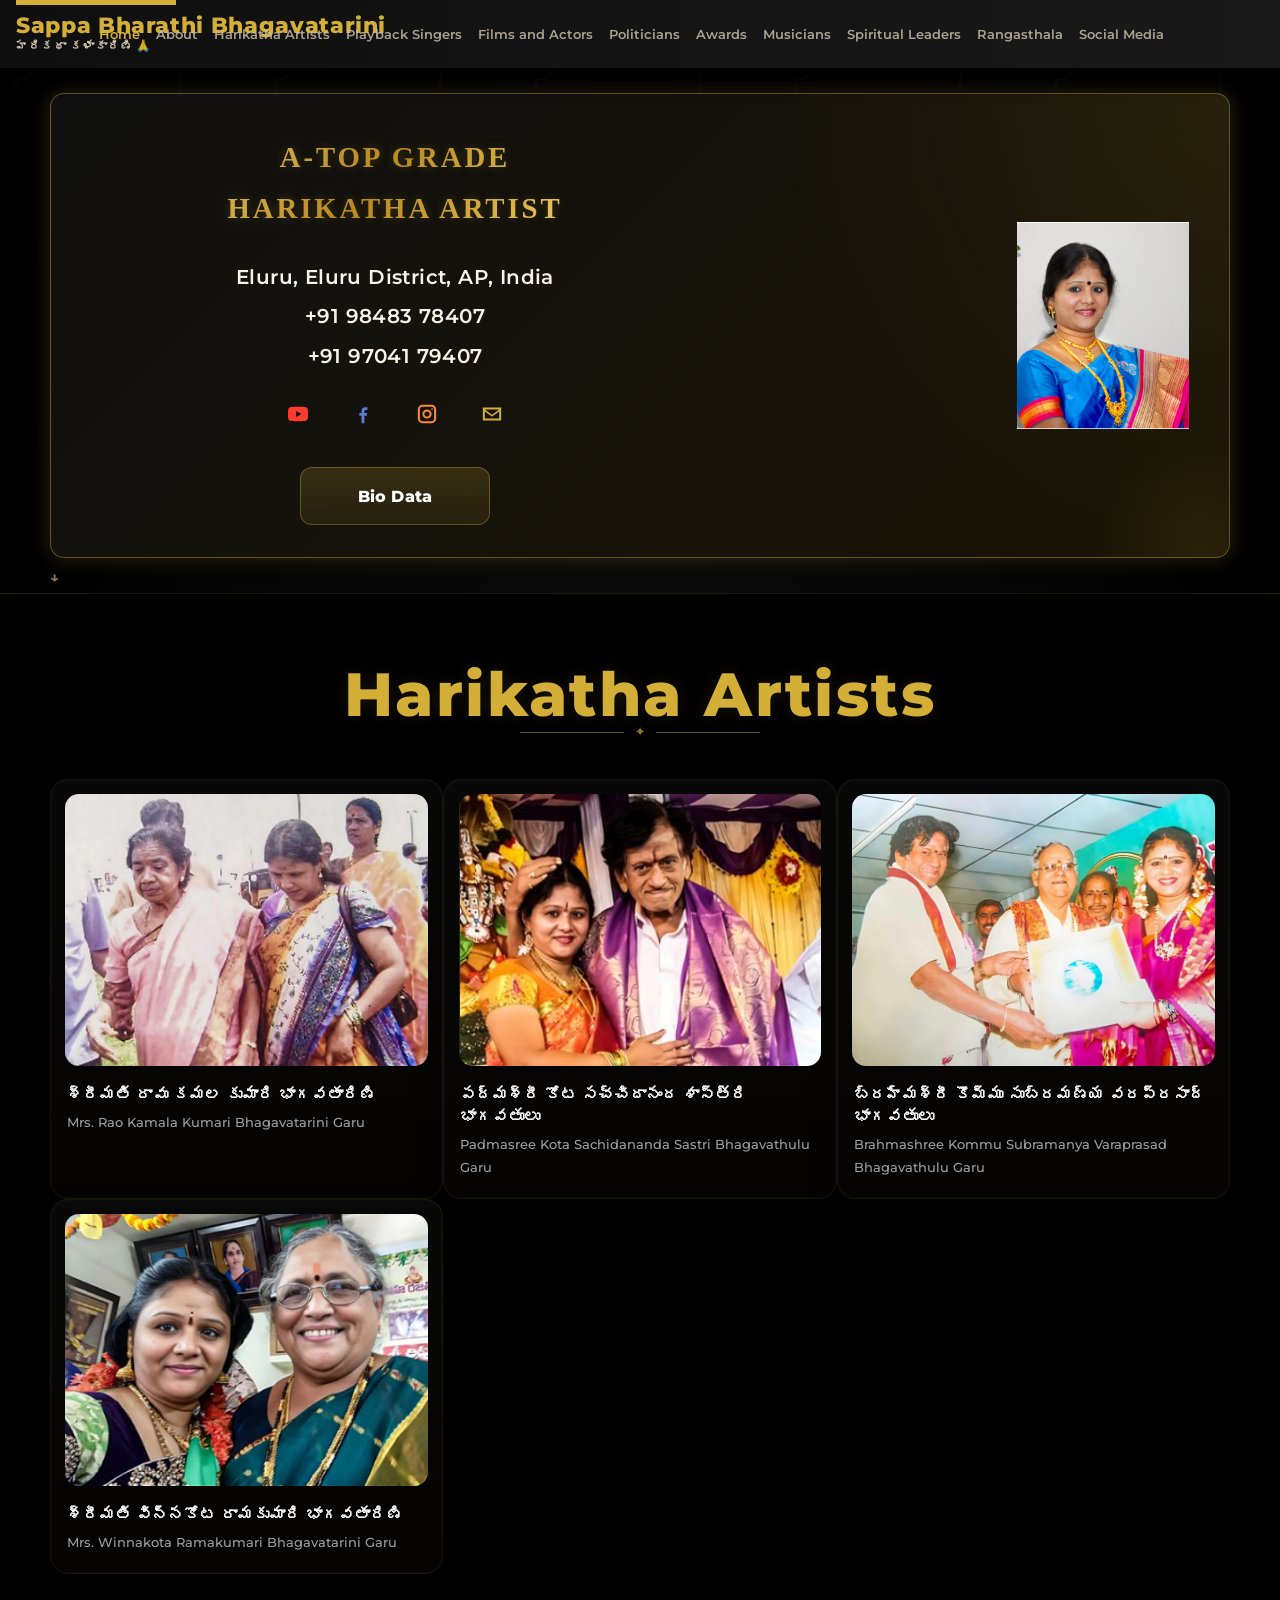
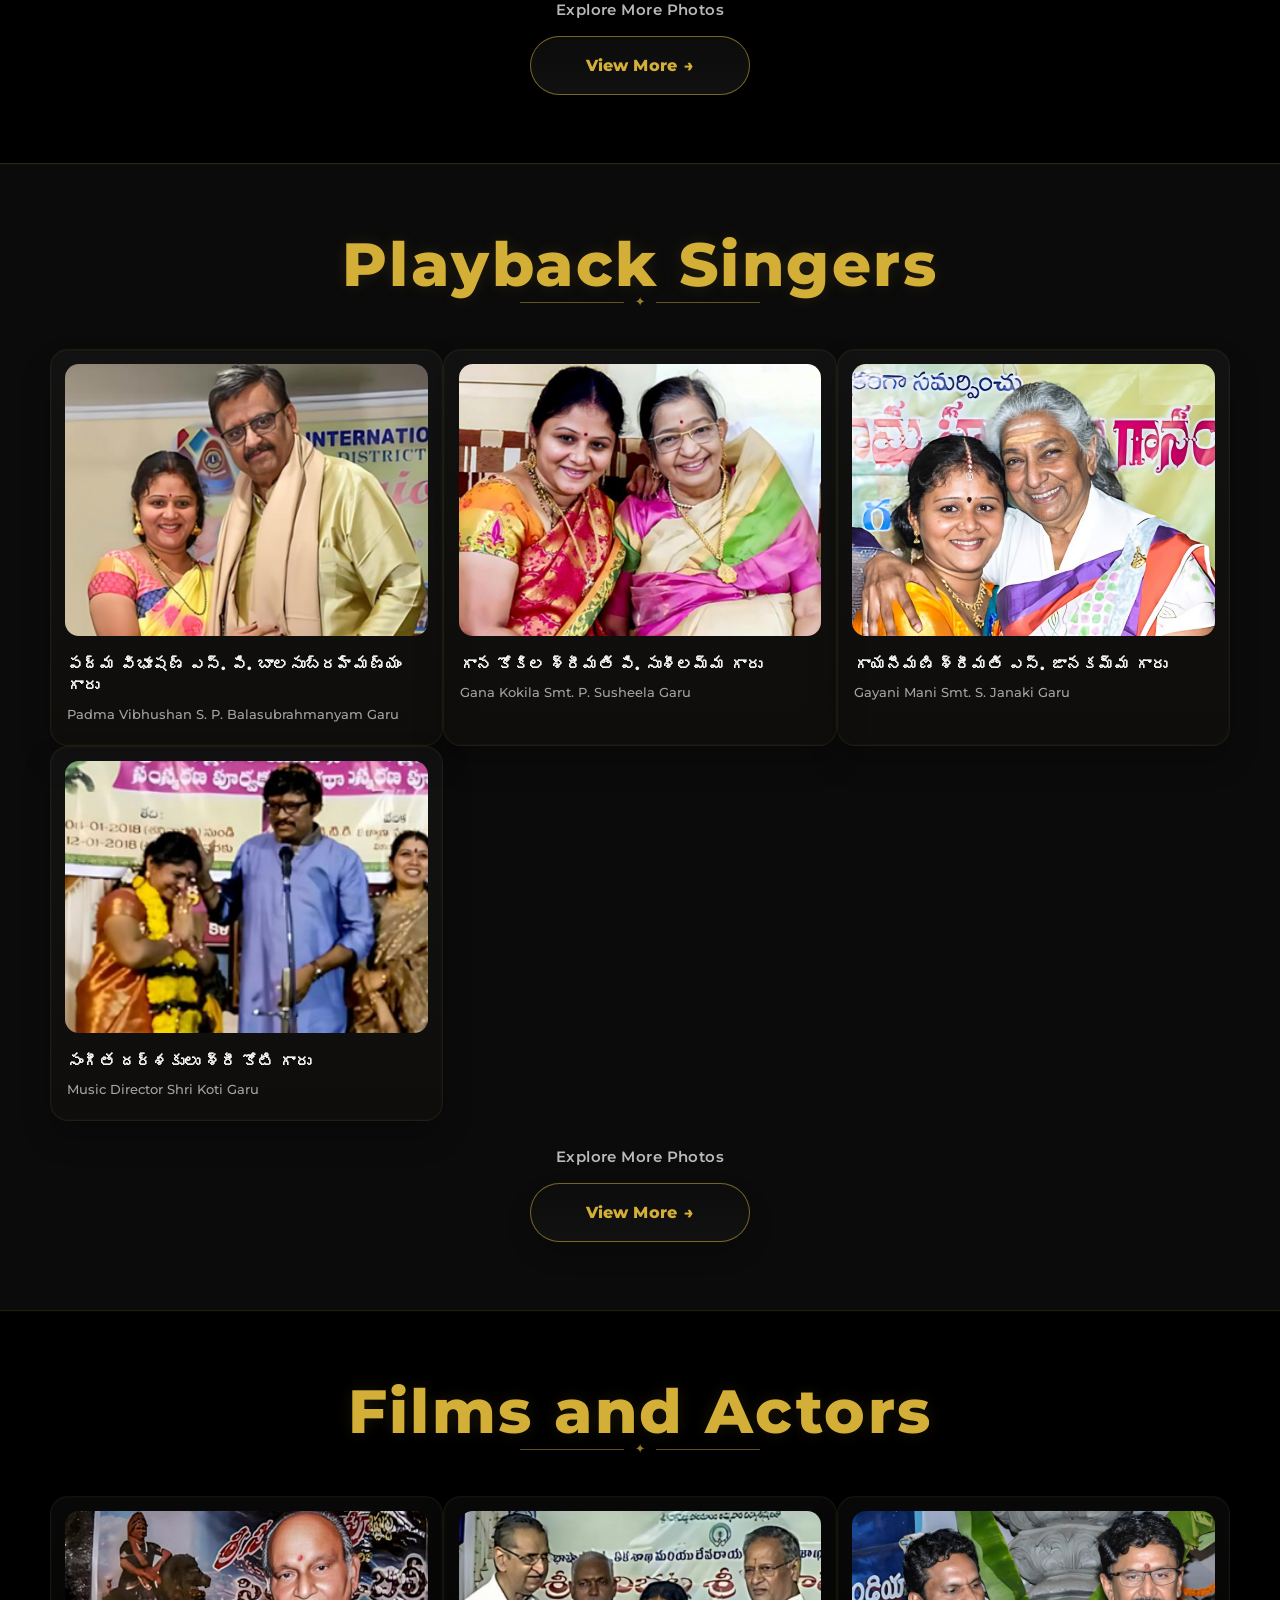
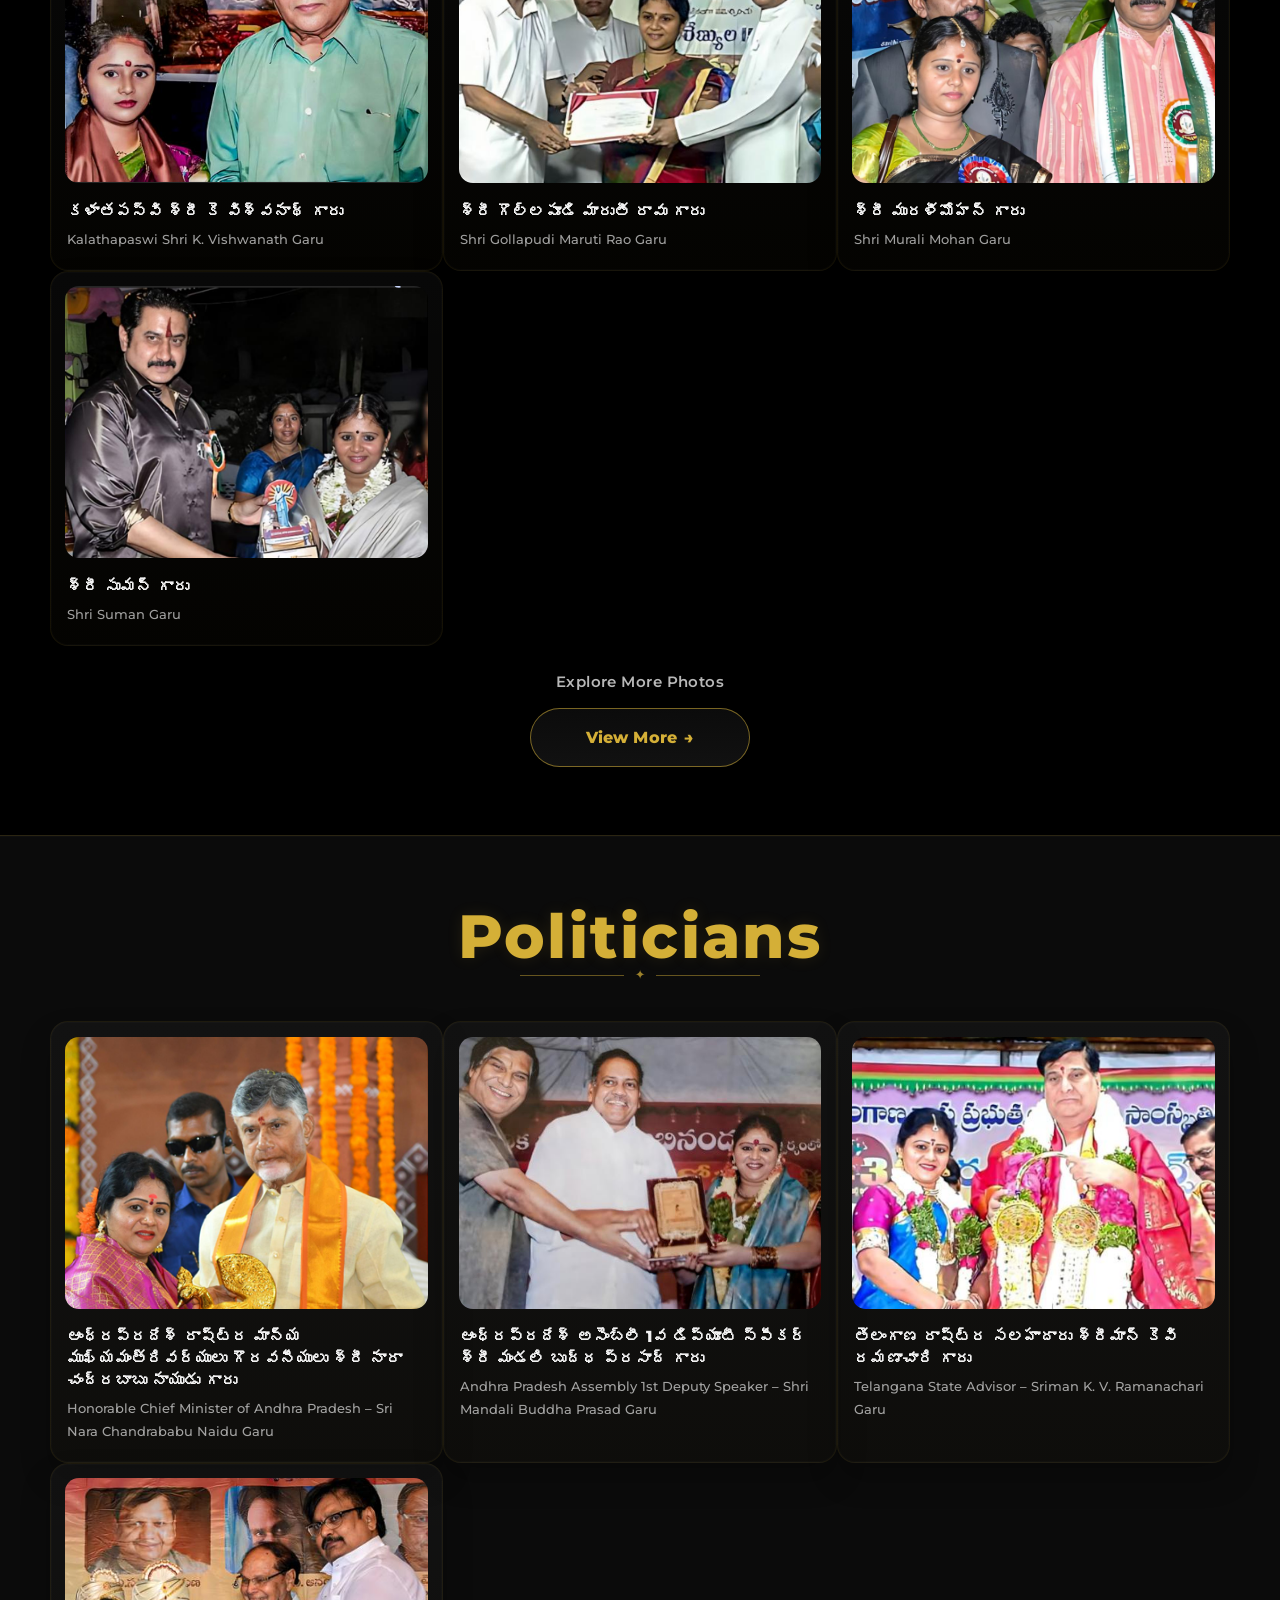
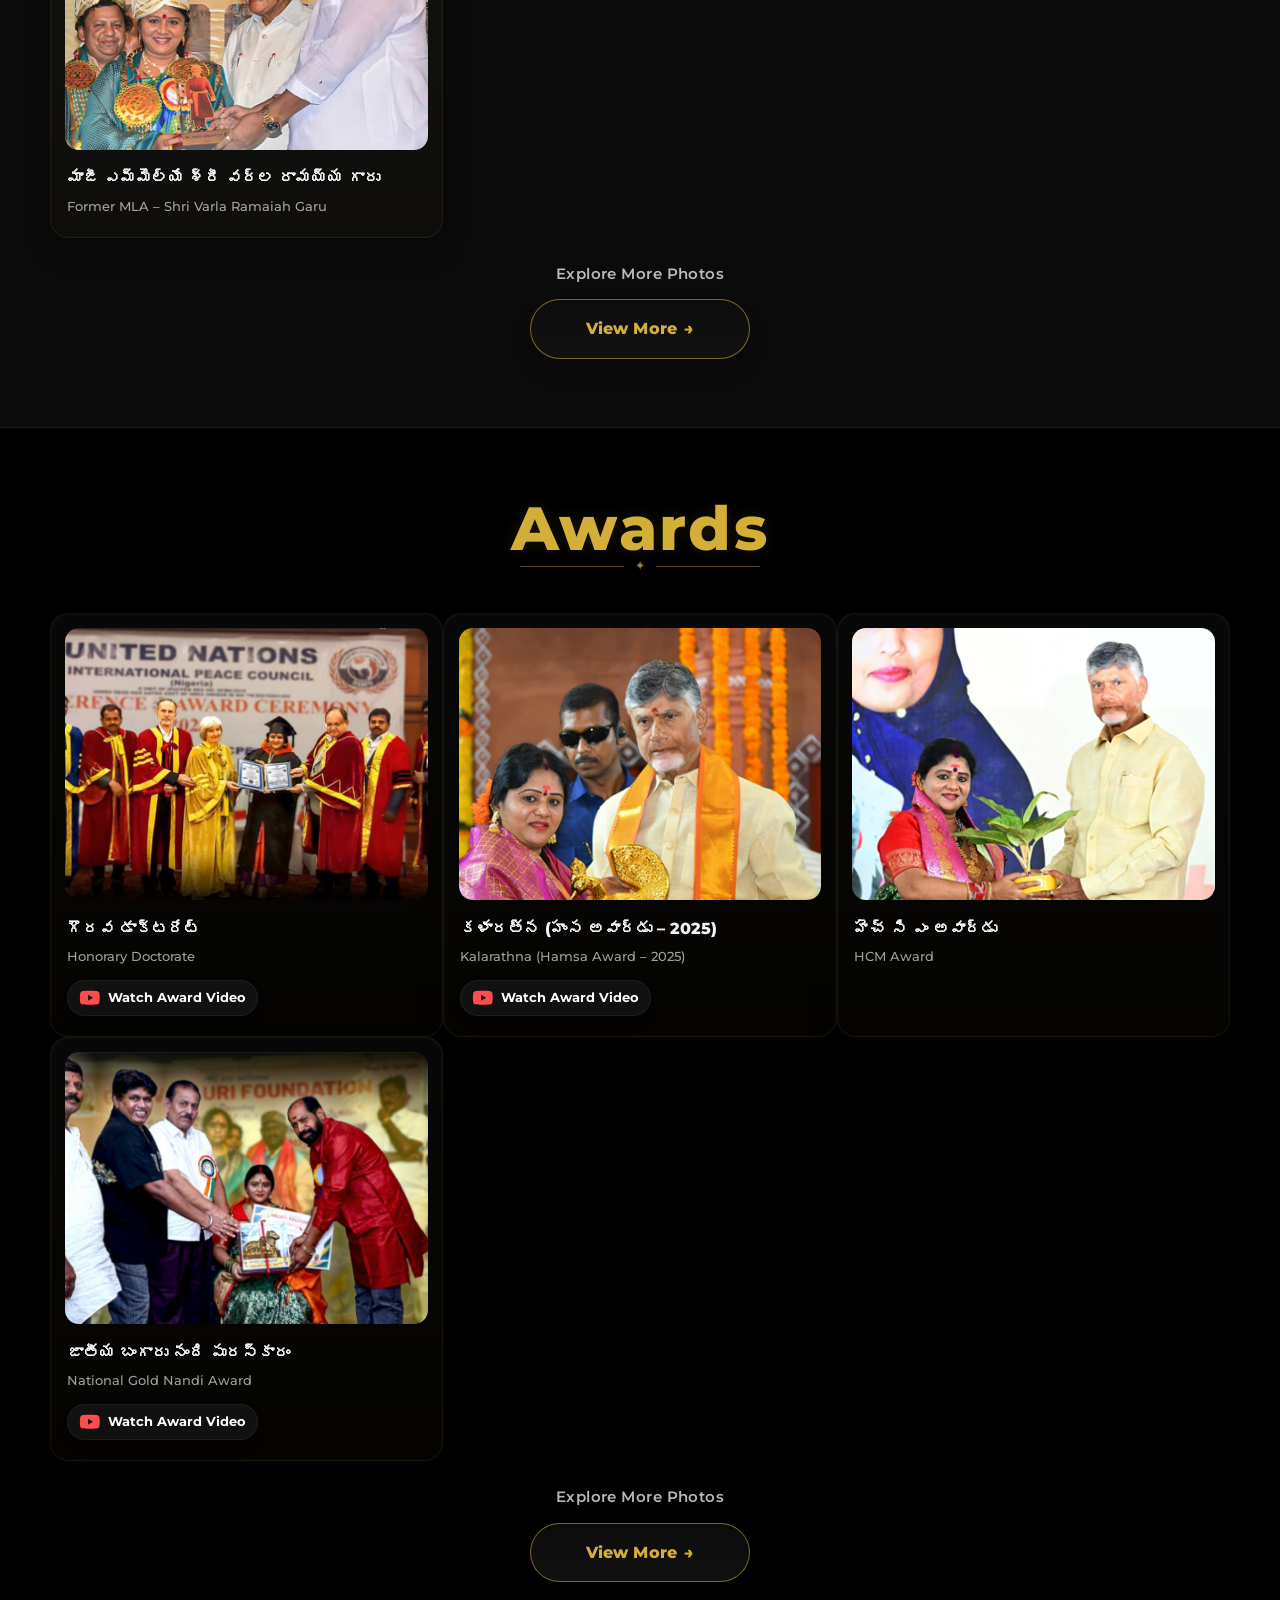
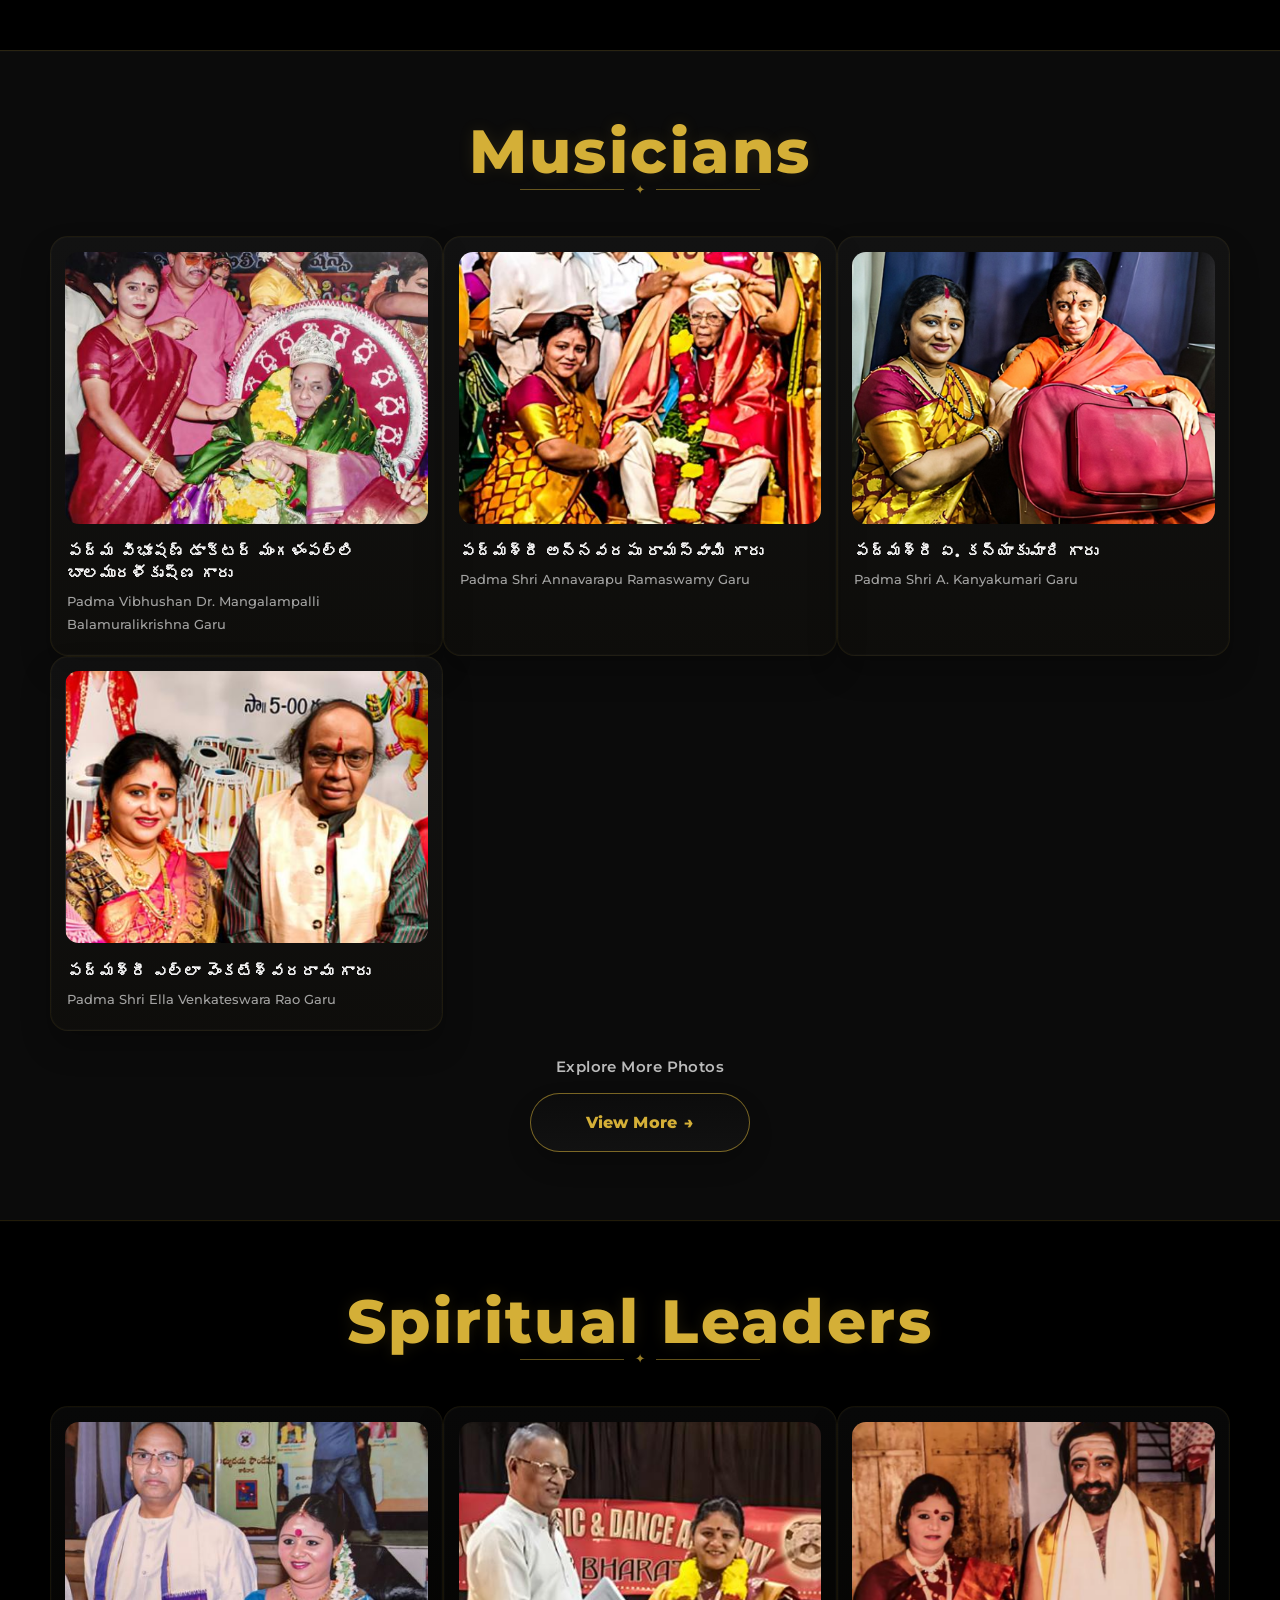
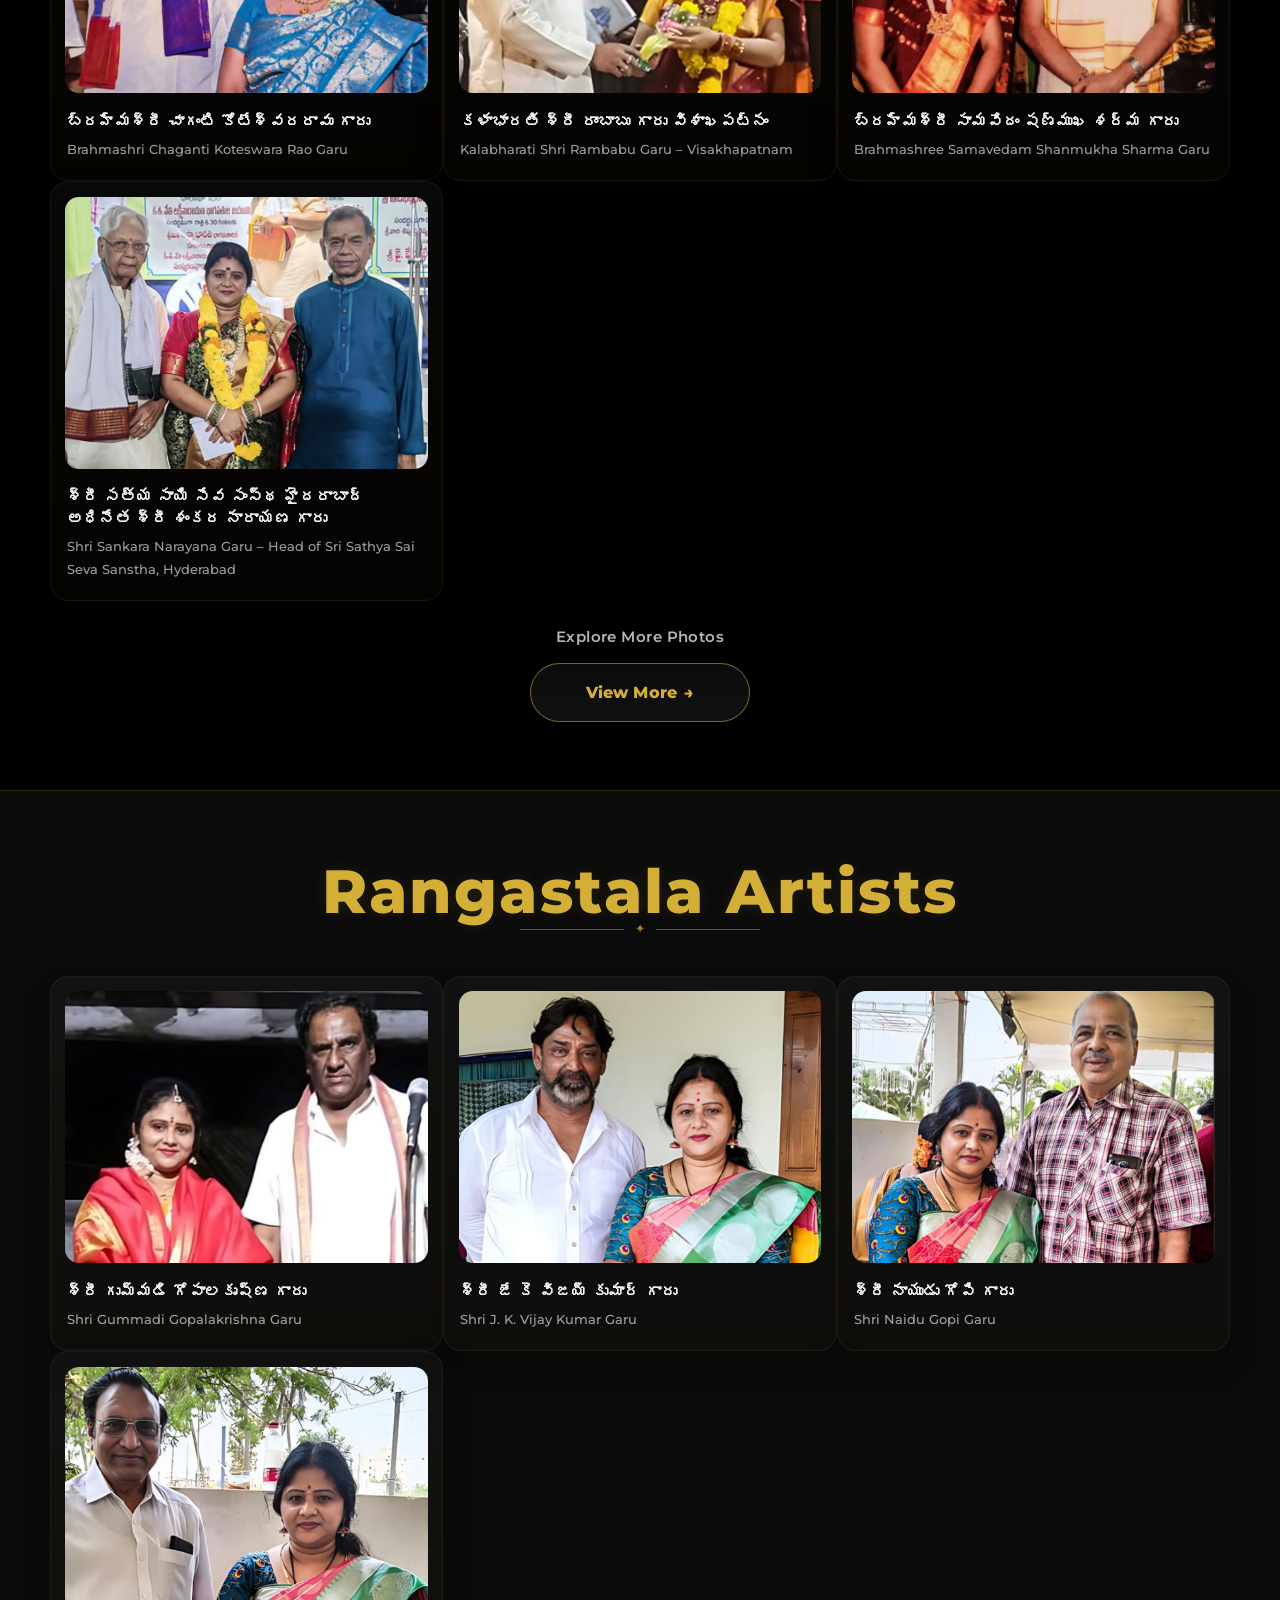
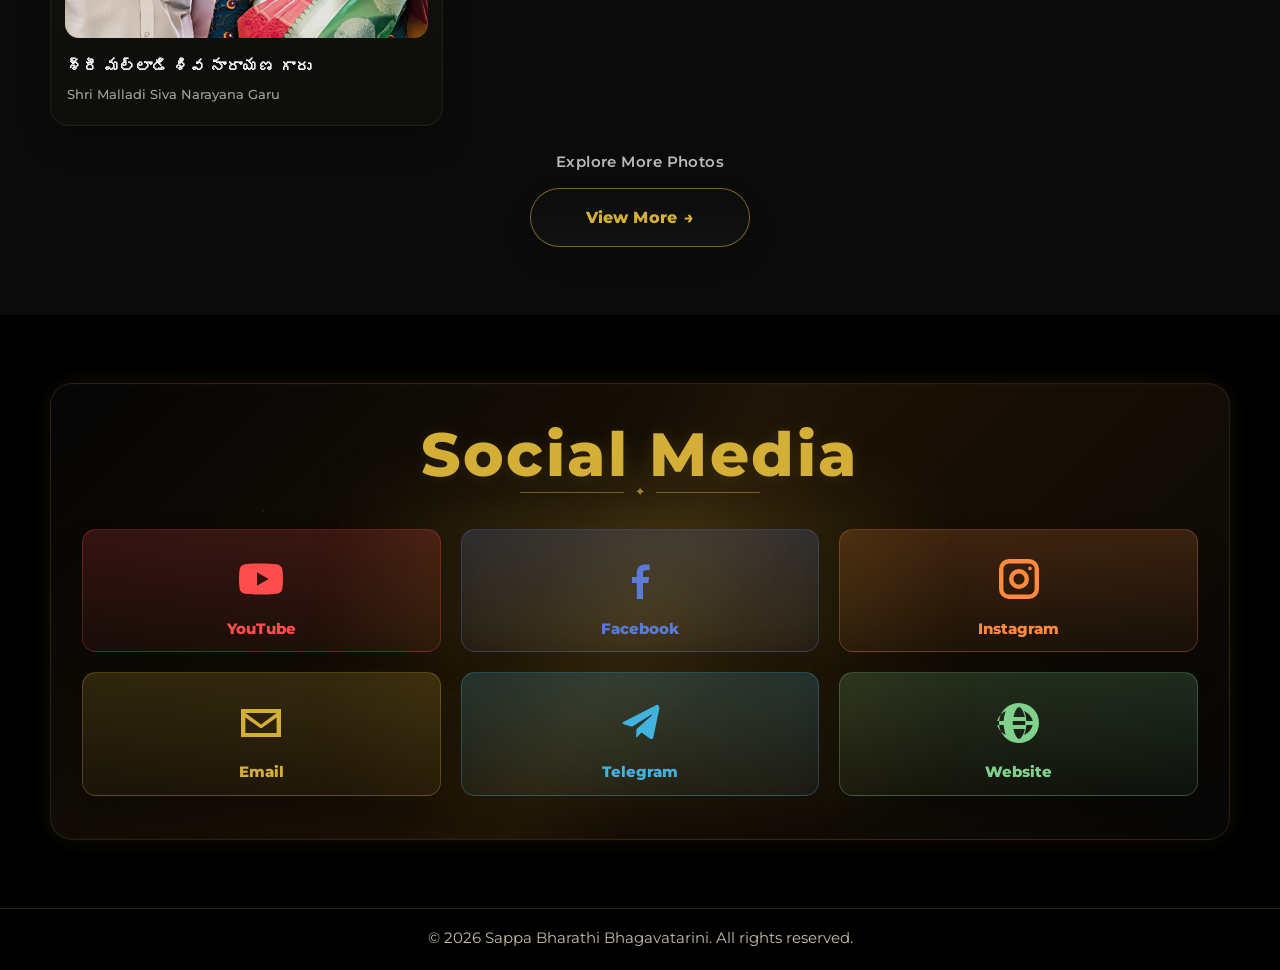
==== commit e028ebb4: "sdf" ====
--- a/index.html
+++ b/index.html
@@ -64,7 +64,10 @@
       <div class="container">
         <div class="hero-card card">
           <div class="hero-content">
-            <p class="eyebrow">A-TOP GRADE HARIKATHA ARTIST</p>
+            <p class="eyebrow">
+              <span class="eyebrow-line">A-TOP GRADE</span>
+              <span class="eyebrow-line">HARIKATHA ARTIST</span>
+            </p>
             <div class="hero-detail-group">
               <p class="hero-line">Eluru, Eluru District, AP, India</p>
               <p class="hero-line"><a href="tel:+919848378407">+91 98483 78407</a></p>
--- a/style.css
+++ b/style.css
@@ -434,6 +434,24 @@
   animation: gold-shine 5s linear infinite;
 }
 
+.eyebrow-line + .eyebrow-line {
+  margin-left: 0.35em;
+}
+
+.hero-card:not(.about-hero-card) .eyebrow {
+  width: 100%;
+  text-align: center;
+}
+
+.hero-card:not(.about-hero-card) .eyebrow-line {
+  display: block;
+}
+
+.hero-card:not(.about-hero-card) .eyebrow-line + .eyebrow-line {
+  margin-left: 0;
+  margin-top: 0.14rem;
+}
+
 .hero-title {
   margin: 0;
   font-family: "Montserrat", system-ui, sans-serif;
@@ -630,9 +648,9 @@
 .hero-card:not(.about-hero-card) .hero-content {
   flex: 1 1 auto;
   min-width: 0;
-  align-items: flex-start;
+  align-items: center;
   justify-content: center;
-  text-align: left;
+  text-align: center;
 }
 
 .hero-card:not(.about-hero-card) .hero-visual {
@@ -653,7 +671,9 @@
 }
 
 .hero-card:not(.about-hero-card) .hero-portrait img {
-  border-radius: 14px;
+  border: 0;
+  border-radius: 0;
+  box-shadow: none;
 }
 
 .hero-detail-group {
@@ -678,10 +698,25 @@
 .hero-social {
   display: flex;
   align-items: center;
+  justify-content: center;
   gap: 0.8rem;
 }
 
 @media (max-width: 767px) {
+  .section {
+    padding: clamp(0.7rem, 4.2vw, 2.9rem) 0;
+  }
+
+  .section-title {
+    font-size: clamp(1.7rem, 8.5vw, 2.35rem);
+    line-height: 1.1;
+  }
+
+  .section-heading::after {
+    width: min(100%, 180px);
+    font-size: 0.68rem;
+  }
+
   .topbar {
     padding: 8px 12px;
   }
@@ -702,32 +737,40 @@
     letter-spacing: 0.04em;
   }
 
-  .hero-card:not(.about-hero-card),
-  .about-hero-card {
+  .hero-card:not(.about-hero-card) {
     display: flex;
-    flex-direction: row;
-    gap: 1rem;
-    padding: 0.25rem 1.15rem;
+    flex-direction: row-reverse;
+    align-items: center;
+    justify-content: space-between;
+    gap: 0.68rem;
+    padding: 0.58rem 0.78rem;
   }
 
   .hero-card:not(.about-hero-card) .hero-content {
+    flex: 1 1 56%;
+    min-width: 0;
     align-items: center;
     text-align: center;
-    gap: 0;
+    justify-content: space-between;
+    align-self: stretch;
+    gap: 0.25rem;
+    width: auto;
   }
 
   .hero-card:not(.about-hero-card) .hero-visual {
-    width: 100%;
+    flex: 0 0 auto;
+    width: auto;
     display: flex;
+    align-items: center;
     justify-content: center;
-    order: -1;
+    order: 0;
   }
 
   .hero-card:not(.about-hero-card) .hero-portrait {
-    width: 100%;
-    max-width: 170px;
+    width: clamp(132px, 36vw, 172px);
+    max-width: 172px;
     display: block;
-    margin: 0 auto;
+    margin: 0;
     padding: 0;
     border: 0;
     background: transparent;
@@ -735,37 +778,41 @@
   }
 
   .hero-card:not(.about-hero-card) .hero-portrait img {
-    width: clamp(138px, 42vw, 170px);
+    width: 100%;
     aspect-ratio: 4 / 4.8;
-    border-radius: 12px;
+    border: 0;
+    border-radius: 0;
+    box-shadow: none;
   }
 
   .eyebrow {
-    margin-top: 0.25rem;
-    margin-bottom: 0.35rem;
-    font-size: 1rem;
-    letter-spacing: 0.12em;
+    margin-top: 0.05rem;
+    margin-bottom: 0.16rem;
+    font-size: clamp(0.78rem, 3.3vw, 0.96rem);
+    letter-spacing: 0.06em;
     text-align: center;
+    line-height: 1.2;
   }
 
   .hero-detail-group {
-    gap: 0.45rem;
+    gap: 0.28rem;
   }
 
   .hero-line {
-    font-size: 0.9rem;
+    font-size: clamp(0.78rem, 2.55vw, 0.9rem);
     text-align: center;
+    line-height: 1.25;
   }
 
   .hero-card:not(.about-hero-card) .hero-social {
-    gap: 0.45rem;
-    margin-top: 0.15rem;
+    gap: 0.38rem;
+    margin-top: 0.02rem;
     justify-content: center;
   }
 
   .social-icon {
-    width: 30px;
-    height: 30px;
+    width: 28px;
+    height: 28px;
     border: 0;
     border-radius: 0;
     background: transparent;
@@ -773,20 +820,45 @@
   }
 
   .social-icon svg {
-    width: 16px;
-    height: 16px;
+    width: 15px;
+    height: 15px;
   }
 
   .hero-card:not(.about-hero-card) .hero-actions {
-    margin-top: 0.6rem;
+    margin-top: 0.18rem;
     gap: 0;
     align-items: center;
+    justify-content: center;
     width: 100%;
   }
 
   .hero-actions .btn {
     width: auto;
-    min-width: 170px;
+    min-width: 138px;
+    padding-inline: 1.1rem;
+  }
+
+  .social-footer-grid {
+    gap: 0.8rem;
+  }
+
+  .social-card {
+    min-height: 104px;
+    padding: 0.7rem 0.55rem;
+  }
+
+  .social-card-glyph {
+    width: 58px;
+    height: 58px;
+  }
+
+  .social-card-glyph svg {
+    width: 36px;
+    height: 36px;
+  }
+
+  .social-card-icon {
+    font-size: 0.86rem;
   }
 
   .btn {
@@ -798,6 +870,53 @@
   .scroll-cue {
     margin-top: 0.55rem;
     font-size: 0.78rem;
+  }
+}
+
+@media (max-width: 420px) {
+  .hero-card:not(.about-hero-card) {
+    gap: 1rem;
+    padding: 0.5rem 0.62rem;
+  }
+
+  .hero-card:not(.about-hero-card) .hero-content {
+    justify-content: space-between;
+    gap: 0.18rem;
+  }
+
+  .hero-card:not(.about-hero-card) .hero-portrait {
+    width: clamp(122px, 36vw, 152px);
+    max-width: 152px;
+  }
+
+  .eyebrow {
+    margin-bottom: 0.12rem;
+    font-size: 0.8rem;
+    line-height: 1.15;
+  }
+
+  .hero-detail-group {
+    gap: 0.22rem;
+  }
+
+  .hero-line {
+    font-size: 0.72rem;
+    line-height: 1.18;
+  }
+
+  .hero-card:not(.about-hero-card) .hero-social {
+    gap: 0.32rem;
+    margin-top: 0;
+  }
+
+  .hero-card:not(.about-hero-card) .hero-actions {
+    margin-top: 0.1rem;
+  }
+
+  .hero-actions .btn {
+    min-width: 114px;
+    padding-inline: 0.95rem;
+    font-size: 0.8rem;
   }
 }
 
@@ -1036,7 +1155,7 @@
   position: relative;
   display: grid;
   gap: var(--space-4);
-  grid-template-columns: repeat(3, minmax(0, 1fr));
+  grid-template-columns: repeat(2, minmax(0, 1fr));
   padding: 0.35rem;
   border-radius: 18px;
 }
